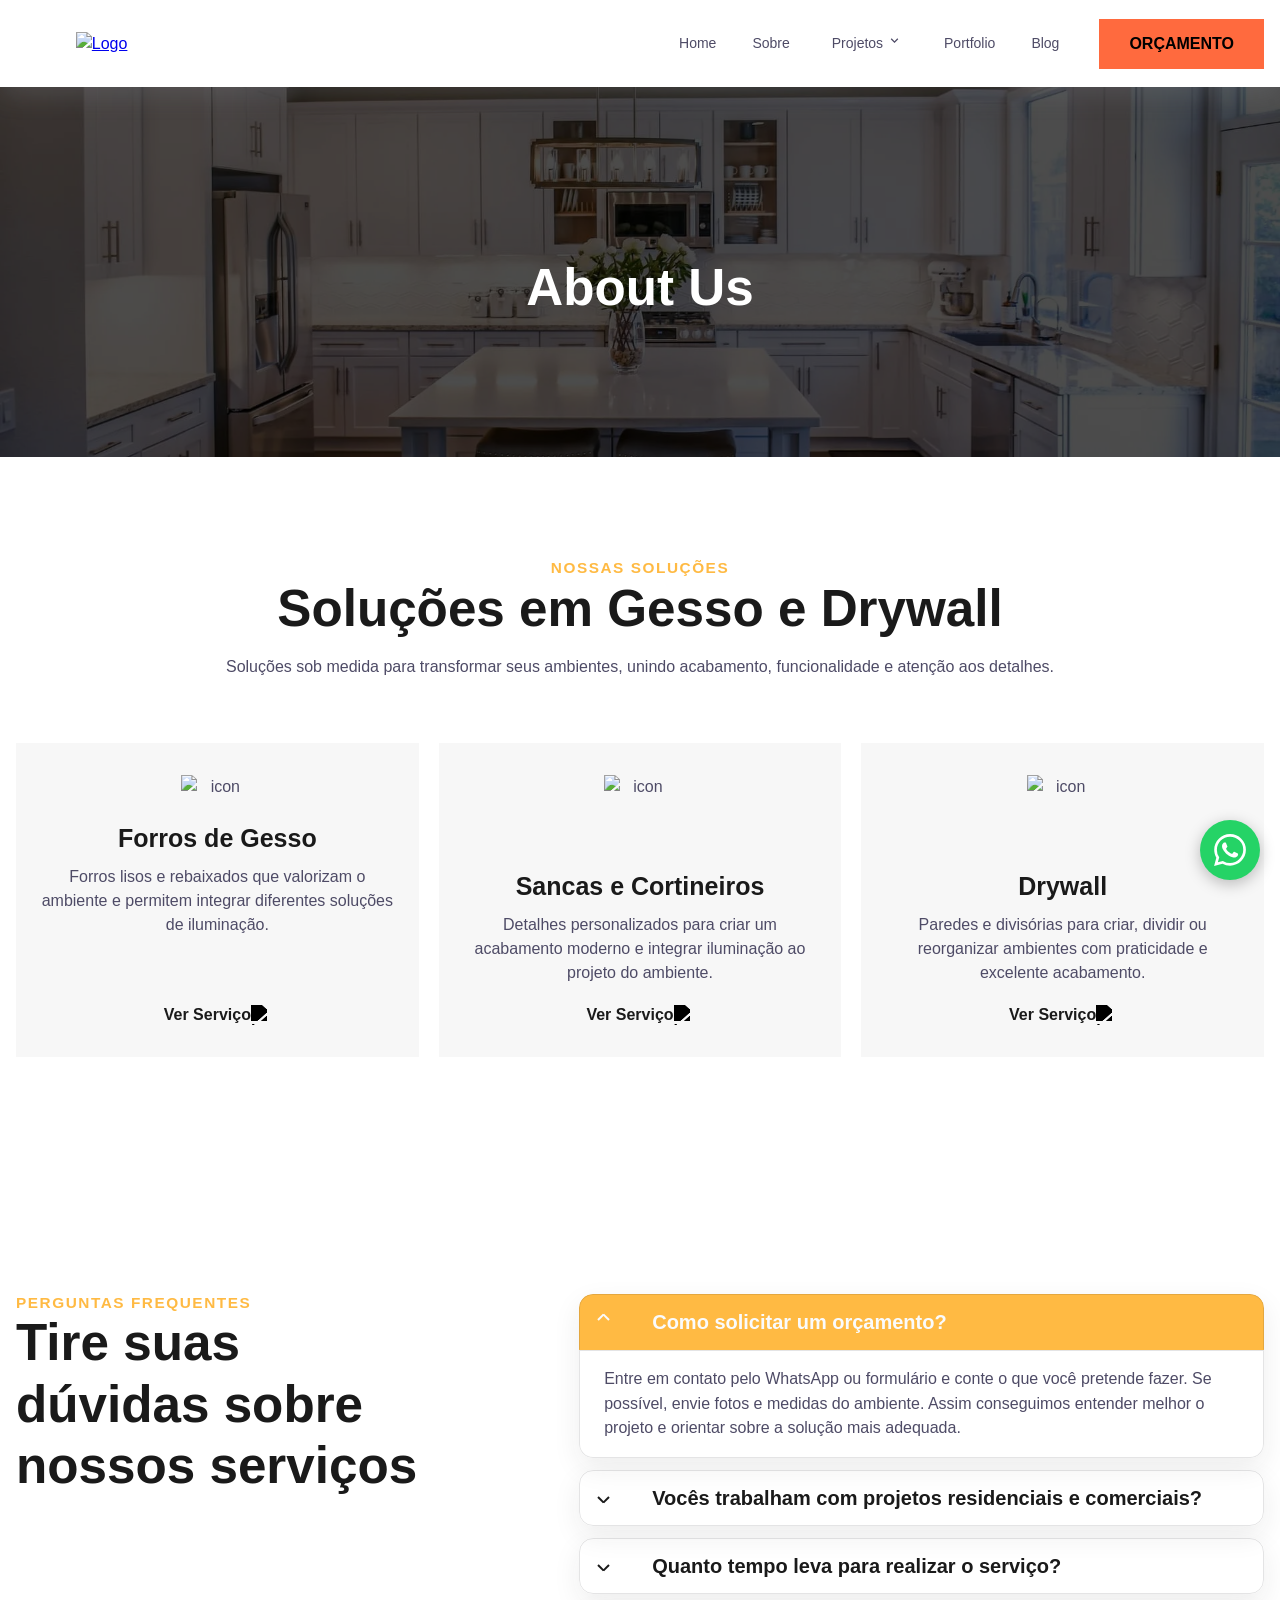
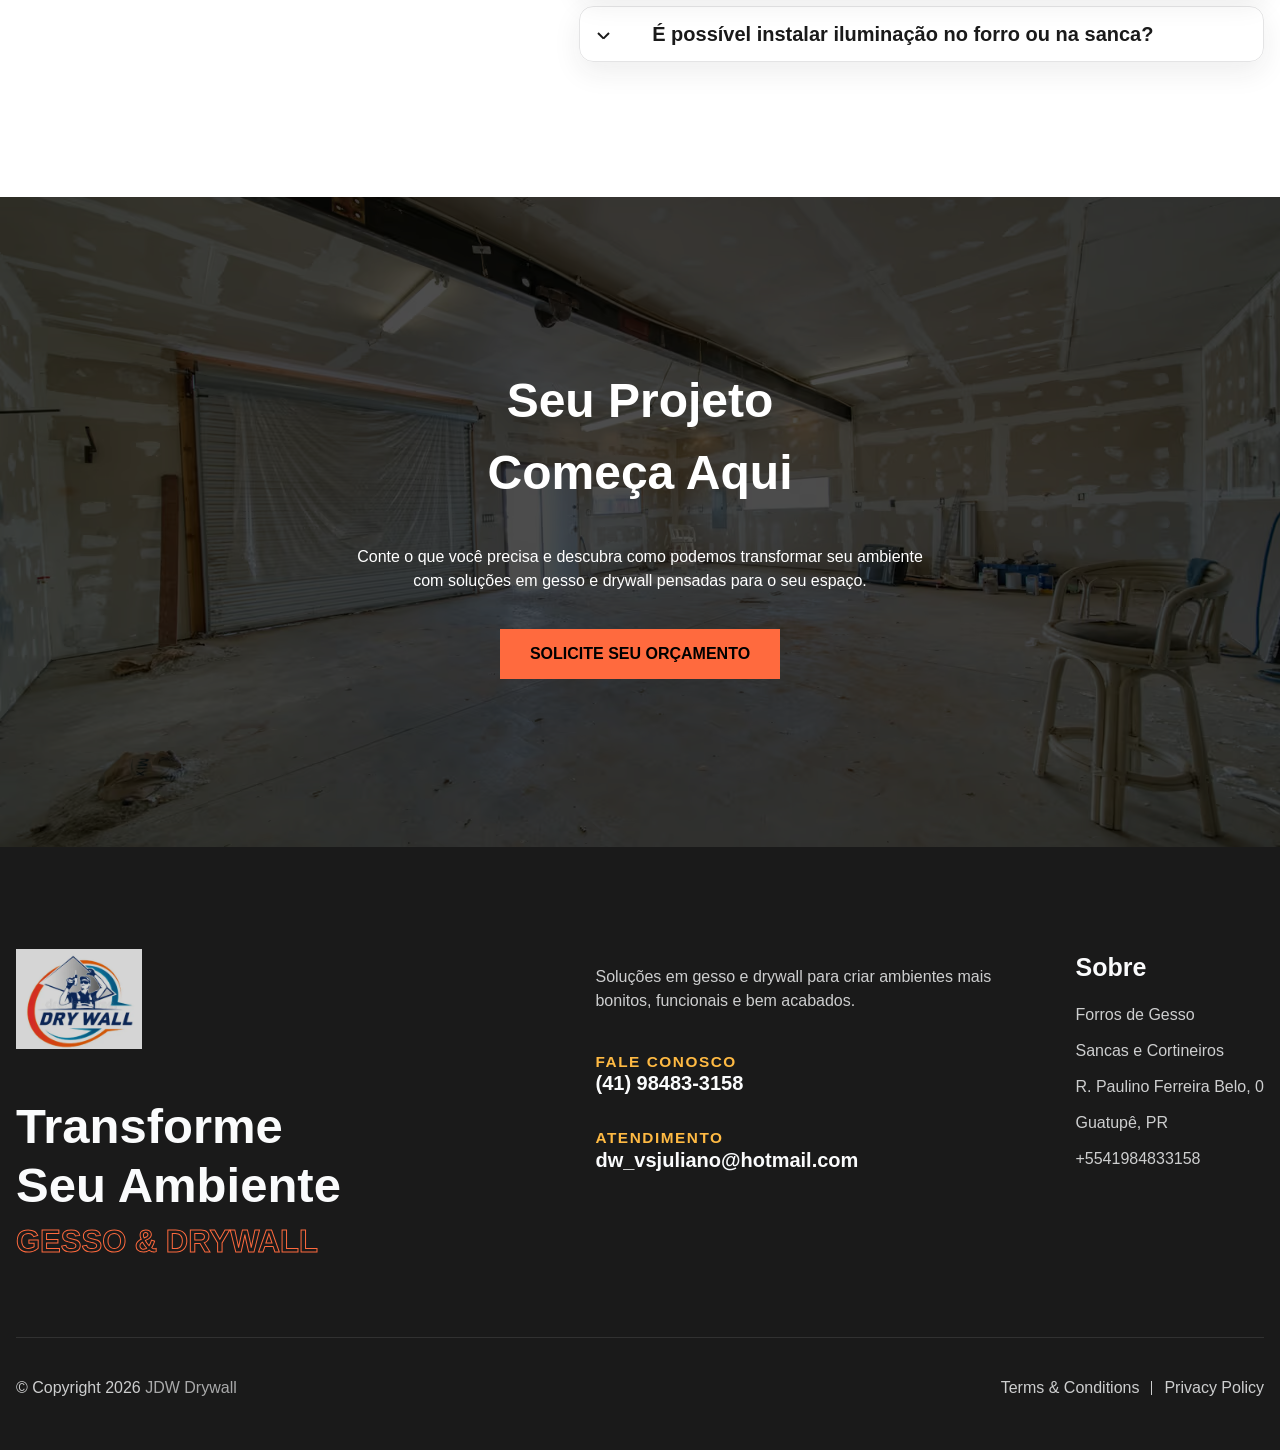
==== about/index.html @ e5a57d2d "Updates" ====
<!DOCTYPE html><html lang="en"> <head><!-- View Transitions support --><meta name="astro-view-transitions-enabled" content="true"><meta name="astro-view-transitions-fallback" content="animate"><script type="module" src="/_astro/ClientRouter.astro_astro_type_script_index_0_lang.j56hQv-j.js"></script><!-- SEO Meta Tags --><!-- LocalBusiness Schema (on ALL pages) - customize your JSON-LD structured data:
     https://developers.google.com/search/docs/advanced/structured-data/intro-structured-data  --><script type="application/ld+json">{"@context":"https://schema.org","@type":["LocalBusiness","WebSite"],"name":"JDW Gesso - Acabamentos em Gesso e Drywall","url":"/","logo":"https://fatocwb.github.io/assets/favicons/logo.png","image":"https://fatocwb.github.io/assets/favicons/logo.png","email":"dw_vsjuliano@hotmail.com","telephone":"+5541984833158","address":{"@type":"PostalAddress","streetAddress":"R. Paulino Ferreira Belo, 0, undefined","addressLocality":"Guatupê","addressRegion":"PR","postalCode":"83060-470"},"sameAs":["https://www.facebook.com/","https://www.instagram.com/"],"inLanguage":"en"}</script> <!-- Allow additional schemas from child layouts (e.g., BlogPosting for blog posts) --> <!-- Page Title --> <title>About | JDW Gesso - Acabamentos em Gesso e Drywall</title><!-- Standard Meta Tags --><meta charset="utf-8"><meta name="description" content="Meta description for the page"><meta name="web_author" content="Pico Web Design-picowebdesign.com"><meta name="viewport" content="width=device-width, initial-scale=1.0, maximum-scale=5.0, minimum-scale=1.0"><meta http-equiv="X-UA-Compatible" content="ie=edge"><link rel="canonical" href="https://fatocwb.github.io/about/"><!-- Open Graph / Facebook --><meta property="og:locale" content="en_US"><meta property="og:url" content="https://fatocwb.github.io/about/"><meta property="og:type" content="website"><meta property="og:title" content="About | JDW Gesso - Acabamentos em Gesso e Drywall"><meta property="og:site_name" content="JDW Gesso - Acabamentos em Gesso e Drywall"><meta property="og:description" content="Meta description for the page"><meta property="og:image" content="https://fatocwb.github.io/_astro/landing.D_wYLIJw_ZDAPzO.webp"><meta content="1200" property="og:image:width"><meta content="600" property="og:image:height"><meta content="image/jpeg" property="og:image:type"><!-- Twitter Card --><meta name="twitter:card" content="summary_large_image"><meta property="twitter:domain" content="/"><meta property="twitter:url" content="https://fatocwb.github.io/about/"><meta name="twitter:title" content="About | JDW Gesso - Acabamentos em Gesso e Drywall"><meta name="twitter:description" content="Meta description for the page"><meta name="twitter:image" content="https://fatocwb.github.io/_astro/landing.D_wYLIJw_ZDAPzO.webp"><!-- Favicons --><!-- Use [RealFaviconGenerator.net](https://realfavicongenerator.net/) --><link rel="apple-touch-icon" sizes="180x180" href="/assets/favicons/apple-touch-icon.png"><link rel="icon" type="image/png" sizes="32x32" href="/assets/favicons/favicon-32x32.png?v1"><link rel="icon" type="image/png" sizes="16x16" href="/assets/favicons/favicon-16x16.png"><link rel="manifest" href="/assets/favicons/site.webmanifest"><meta name="msapplication-TileColor" content="#da532c"><meta name="theme-color" content="#ffffff"><!-- Astro custom Font API --><style>@font-face{font-family:Roboto-7b402f4babfab606;src:url("/_astro/fonts/81458467d34e233f.woff2") format("woff2");font-display:swap;unicode-range:U+0000-00FF,U+0131,U+0152-0153,U+02BB-02BC,U+02C6,U+02DA,U+02DC,U+0304,U+0308,U+0329,U+2000-206F,U+20AC,U+2122,U+2191,U+2193,U+2212,U+2215,U+FEFF,U+FFFD;font-weight:400;font-style:normal;}@font-face{font-family:Roboto-7b402f4babfab606;src:url("/_astro/fonts/81458467d34e233f.woff2") format("woff2");font-display:swap;unicode-range:U+0000-00FF,U+0131,U+0152-0153,U+02BB-02BC,U+02C6,U+02DA,U+02DC,U+0304,U+0308,U+0329,U+2000-206F,U+20AC,U+2122,U+2191,U+2193,U+2212,U+2215,U+FEFF,U+FFFD;font-weight:700;font-style:normal;}@font-face{font-family:Roboto-7b402f4babfab606;src:url("/_astro/fonts/81458467d34e233f.woff2") format("woff2");font-display:swap;unicode-range:U+0000-00FF,U+0131,U+0152-0153,U+02BB-02BC,U+02C6,U+02DA,U+02DC,U+0304,U+0308,U+0329,U+2000-206F,U+20AC,U+2122,U+2191,U+2193,U+2212,U+2215,U+FEFF,U+FFFD;font-weight:900;font-style:normal;}@font-face{font-family:"Roboto-7b402f4babfab606 fallback: Arial";src:local("Arial");font-display:swap;font-weight:400;font-style:normal;size-adjust:99.7809%;ascent-override:92.9771%;descent-override:24.4677%;line-gap-override:0%;}@font-face{font-family:"Roboto-7b402f4babfab606 fallback: Arial";src:local("Arial");font-display:swap;font-weight:700;font-style:normal;size-adjust:99.7809%;ascent-override:92.9771%;descent-override:24.4677%;line-gap-override:0%;}@font-face{font-family:"Roboto-7b402f4babfab606 fallback: Arial";src:local("Arial");font-display:swap;font-weight:900;font-style:normal;size-adjust:99.7809%;ascent-override:92.9771%;descent-override:24.4677%;line-gap-override:0%;}:root{--font-primary:Roboto-7b402f4babfab606,"Roboto-7b402f4babfab606 fallback: Arial",Arial,sans-serif;}</style><!-- If present, preloads the image passed as a prop --><link rel="preload" href="/_astro/landing.D_wYLIJw_ZDAPzO.webp" as="image"><!-- Sitewide Scripts --><script type="module" src="/_astro/BaseLayout.astro_astro_type_script_index_0_lang.qBOVykPp.js"></script><style>@media only screen and (min-width:0em){#int-hero[data-astro-cid-lqwall75]{min-height:30vh;padding-top:3.125rem;display:flex;flex-direction:column;justify-content:center;align-items:center;position:relative;z-index:1}#int-hero[data-astro-cid-lqwall75]:before{content:"";width:100%;height:100%;background:#000;opacity:.7;display:block;position:absolute;top:0;left:0;z-index:-1}#int-hero[data-astro-cid-lqwall75] picture[data-astro-cid-lqwall75]{width:100%;height:100%;position:absolute;top:0;left:0;z-index:-2}#int-hero[data-astro-cid-lqwall75] picture[data-astro-cid-lqwall75] img[data-astro-cid-lqwall75]{width:100%;height:100%;-o-object-fit:cover;object-fit:cover;position:absolute;top:0;left:0}#int-hero[data-astro-cid-lqwall75] h1[data-astro-cid-lqwall75]{font-size:var(--headerFontSize);text-align:center;width:96%;max-width:31.25rem;margin:0 auto;margin-top:4.375rem;margin-bottom:1.875rem;color:#fff;position:relative}#int-hero[data-astro-cid-lqwall75] p[data-astro-cid-lqwall75]{text-align:center;width:96%;max-width:25rem;margin:auto;margin-bottom:1.875rem;color:#fff;display:block}}@media only screen and (min-width:64em){#int-hero[data-astro-cid-lqwall75]{height:auto;min-height:18.75rem;padding-top:11.25rem;background-attachment:fixed;padding-block-end:6.25rem}}
</style>
<link rel="stylesheet" href="/_astro/SideBySide.BmugEUHE.css">
<link rel="stylesheet" href="/_astro/BaseLayout.BB_Ag_am.css">
<style>@media only screen and (min-width:0em){#cta[data-astro-cid-srcshy6y]{padding:3.125rem 0;position:relative}#cta[data-astro-cid-srcshy6y]:before{content:"";width:100%;height:100%;background:#000;opacity:.7;display:block;position:absolute;top:0;left:0;z-index:-1}#cta[data-astro-cid-srcshy6y] .container[data-astro-cid-srcshy6y]{text-align:center}#cta[data-astro-cid-srcshy6y] .title[data-astro-cid-srcshy6y]{font-size:min(9vw,3rem);font-weight:900;line-height:58/48;text-align:center;margin-bottom:2.25rem;color:#fff;position:relative}#cta[data-astro-cid-srcshy6y] p[data-astro-cid-srcshy6y]{text-align:center;width:96%;max-width:37.375rem;margin:auto;margin-bottom:2.25rem;color:#fff;opacity:1}#cta[data-astro-cid-srcshy6y] .cs-picture[data-astro-cid-srcshy6y]{width:100%;height:100%;-o-object-fit:cover;object-fit:cover;position:absolute;top:0;left:0;z-index:-2}#cta[data-astro-cid-srcshy6y] .cs-picture[data-astro-cid-srcshy6y] img[data-astro-cid-srcshy6y]{width:100%;height:100%;-o-object-fit:cover;object-fit:cover}}@media only screen and (min-width:64em){#cta[data-astro-cid-srcshy6y]{padding:10.5rem 0}}@media only screen and (min-width:1300px){#cta[data-astro-cid-srcshy6y]{margin-top:6.25rem;position:relative}#cta[data-astro-cid-srcshy6y]:before{display:none}#cta[data-astro-cid-srcshy6y]:after{content:"";width:100%;height:69.25rem;background:url(/_astro/cta-squares.DR1YOgrI.svg);background-position:center;background-size:contain;background-repeat:no-repeat;opacity:1;display:block;position:absolute;bottom:0;left:50%;z-index:-3;transform:translate(-50%)}#cta[data-astro-cid-srcshy6y] .container[data-astro-cid-srcshy6y]{width:90.0625%;margin:auto}#cta[data-astro-cid-srcshy6y] .cs-picture[data-astro-cid-srcshy6y]{width:90.0625%;left:50%;transform:translate(-50%)}#cta[data-astro-cid-srcshy6y] .cs-picture[data-astro-cid-srcshy6y]:before{content:"";width:100%;height:100%;background:#000;opacity:.7;display:block;position:absolute;top:0;left:0;z-index:1}}@media only screen and (min-width:0em){body.dark-mode #cta[data-astro-cid-srcshy6y]:after{display:none}}
</style></head> <body> <!-- Screen reader skip main nav --> <a class="skip" aria-label="skip to main content" href="#main">Click To Skip To Main Content</a> <header id="cs-navigation" data-astro-cid-6iyzvnnz> <div class="cs-container" data-astro-cid-6iyzvnnz> <!--Nav Logo--> <a href="/" class="cs-logo" aria-label="Return to [Company Name] Home page" data-astro-cid-6iyzvnnz> <img src="/src/icons/logo.png" alt="Logo" width="110" data-astro-cid-6iyzvnnz> </a> <!--Navigation List--> <nav class="cs-nav" aria-label="main navigation" data-astro-cid-6iyzvnnz> <!--Mobile Nav Toggle--> <button class="cs-toggle" id="cs-toggle" aria-expanded="false" aria-controls="cs-ul-wrapper" aria-haspopup="menu" aria-label="mobile menu toggle" data-astro-cid-6iyzvnnz> <span class="cs-box" aria-hidden="true" data-astro-cid-6iyzvnnz> <span class="cs-line cs-line1" aria-hidden="true" data-astro-cid-6iyzvnnz></span> <span class="cs-line cs-line2" aria-hidden="true" data-astro-cid-6iyzvnnz></span> <span class="cs-line cs-line3" aria-hidden="true" data-astro-cid-6iyzvnnz></span> </span> </button> <!-- We need a wrapper div so we can set a fixed height on the cs-ul in case the nav list gets too long from too many dropdowns being opened and needs to have an overflow scroll. This wrapper acts as the background so it can go the full height of the screen and not cut off any overflowing nav items while the cs-ul stops short of the bottom of the screen, which keeps all nav items in view no matter how many there are--> <div class="cs-ul-wrapper" id="cs-ul-wrapper" data-astro-cid-6iyzvnnz> <ul id="cs-expanded" class="cs-ul" data-astro-cid-6iyzvnnz> <li class="cs-li" data-astro-cid-6iyzvnnz> <a href="/" class="cs-li-link" data-astro-cid-6iyzvnnz> Home </a>  </li><li class="cs-li" data-astro-cid-6iyzvnnz> <a href="/aboute/" class="cs-li-link" data-astro-cid-6iyzvnnz> Sobre </a>  </li><li class="cs-li cs-dropdown" data-astro-cid-6iyzvnnz> <button id="projetos-dropdown-toggle" aria-expanded="false" aria-haspopup="menu" class="cs-li-link cs-dropdown-toggle" data-astro-cid-6iyzvnnz> Projetos <svg width="1em" height="1em" class="cs-drop-icon" data-astro-cid-6iyzvnnz="true" data-icon="mdi--caret">   <symbol id="ai:local:mdi--caret" viewBox="0 0 24 24"><path fill="currentColor" d="M7.41 15.41 12 10.83l4.59 4.58L18 14l-6-6-6 6z"/></symbol><use href="#ai:local:mdi--caret"></use>  </svg> </button> <ul class="cs-drop-ul" aria-labelledby="projetos-dropdown-toggle" data-astro-cid-6iyzvnnz> <li class="cs-drop-li" data-astro-cid-6iyzvnnz> <a href="/projects/project-1e/" class="cs-li-link cs-drop-link" data-astro-cid-6iyzvnnz> Projeto 1 </a> </li><li class="cs-drop-li" data-astro-cid-6iyzvnnz> <a href="/projects/project-2e/" class="cs-li-link cs-drop-link" data-astro-cid-6iyzvnnz> Projeto 2 </a> </li> </ul> </li><li class="cs-li" data-astro-cid-6iyzvnnz> <a href="/reviewse/" class="cs-li-link" data-astro-cid-6iyzvnnz> Portfolio </a>  </li><li class="cs-li" data-astro-cid-6iyzvnnz> <a href="/bloge/" class="cs-li-link" data-astro-cid-6iyzvnnz> Blog </a>  </li> <li class="cs-li cs-hide-on-desktop" data-astro-cid-6iyzvnnz> <a href="/contact/" class="cs-li-link" data-astro-cid-6iyzvnnz>
Contato
</a> </li> </ul> </div> </nav> <a href="/contact/" class="cs-button-solid cs-nav-button" data-astro-cid-6iyzvnnz>Orçamento</a> <!--Dark Mode toggle: remove component if you don't want to enable a dark mode toggle--> </div> </header> <main id="main">  <section id="int-hero" data-astro-cid-lqwall75> <h1 id="home-h" data-astro-cid-lqwall75>About Us</h1> <!-- renderiza a imagem --> <picture data-astro-cid-lqwall75="true"> <source srcset="/_astro/landing.D_wYLIJw_ZDAPzO.webp 640w, /_astro/landing.D_wYLIJw_ZDAPzO.webp 750w, /_astro/landing.D_wYLIJw_ZDAPzO.webp 828w, /_astro/landing.D_wYLIJw_ZDAPzO.webp 1080w, /_astro/landing.D_wYLIJw_ZDAPzO.webp 1280w, /_astro/landing.D_wYLIJw_ZDAPzO.webp 1668w, /_astro/landing.D_wYLIJw_ZDAPzO.webp 1920w, /_astro/landing.D_wYLIJw_ZDAPzO.webp 2048w, /_astro/landing.D_wYLIJw_ZDAPzO.webp 2560w, /_astro/landing.D_wYLIJw_ZDAPzO.webp 3840w" type="image/avif"><source srcset="/_astro/landing.D_wYLIJw_ZDAPzO.webp 640w, /_astro/landing.D_wYLIJw_ZDAPzO.webp 750w, /_astro/landing.D_wYLIJw_ZDAPzO.webp 828w, /_astro/landing.D_wYLIJw_ZDAPzO.webp 1080w, /_astro/landing.D_wYLIJw_ZDAPzO.webp 1280w, /_astro/landing.D_wYLIJw_ZDAPzO.webp 1668w, /_astro/landing.D_wYLIJw_ZDAPzO.webp 1920w, /_astro/landing.D_wYLIJw_ZDAPzO.webp 2048w, /_astro/landing.D_wYLIJw_ZDAPzO.webp 2560w, /_astro/landing.D_wYLIJw_ZDAPzO.webp 3840w" type="image/webp">  <img src="/_astro/landing.D_wYLIJw_ZDAPzO.webp" srcset="/_astro/landing.D_wYLIJw_ZDAPzO.webp 640w, /_astro/landing.D_wYLIJw_ZDAPzO.webp 750w, /_astro/landing.D_wYLIJw_ZDAPzO.webp 828w, /_astro/landing.D_wYLIJw_ZDAPzO.webp 1080w, /_astro/landing.D_wYLIJw_ZDAPzO.webp 1280w, /_astro/landing.D_wYLIJw_ZDAPzO.webp 1668w, /_astro/landing.D_wYLIJw_ZDAPzO.webp 1920w, /_astro/landing.D_wYLIJw_ZDAPzO.webp 2048w, /_astro/landing.D_wYLIJw_ZDAPzO.webp 2560w, /_astro/landing.D_wYLIJw_ZDAPzO.webp 3840w" alt data-astro-cid-lqwall75="true" loading="eager" decoding="sync" fetchpriority="high" sizes="(min-width: 1920px) 1920px, 100vw" data-astro-image="constrained" data-astro-image-fit="cover" data-astro-image-pos="center" width="1920" height="1280"> </picture> </section> <!-- ============================================ --><!--                  Services                    --><!-- ============================================ --><section id="services-1176" data-astro-cid-rkm3plkd> <div class="cs-container" data-astro-cid-rkm3plkd> <div class="cs-content" data-astro-cid-rkm3plkd> <span class="cs-topper" data-astro-cid-rkm3plkd>Nossas soluções</span> <h2 class="cs-title" data-astro-cid-rkm3plkd>Soluções em Gesso e Drywall</h2> <p class="cs-text" data-astro-cid-rkm3plkd>
Soluções sob medida para transformar seus ambientes, unindo acabamento, funcionalidade e atenção aos detalhes.
</p> </div> <ul class="cs-card-group" data-astro-cid-rkm3plkd> <li class="cs-item" data-astro-cid-rkm3plkd> <picture class="cs-picture" data-astro-cid-rkm3plkd> <img class="cs-icon" loading="lazy" decoding="async" src="https://csimg.nyc3.cdn.digitaloceanspaces.com/Icons/alloy-wheel%201.svg" alt="icon" height="48" data-astro-cid-rkm3plkd> </picture> <h3 class="cs-h3" data-astro-cid-rkm3plkd>Forros de Gesso</h3> <p class="cs-item-text" data-astro-cid-rkm3plkd>
Forros lisos e rebaixados que valorizam o ambiente e permitem integrar diferentes soluções de iluminação.
</p> <a href="" class="cs-link" data-astro-cid-rkm3plkd>
Ver Serviço
<img class="cs-arrow" loading="lazy" decoding="async" src="https://csimg.nyc3.cdn.digitaloceanspaces.com/Icons/red-arrow-right.svg" alt="icon" width="20" height="20" aria-hidden="true" data-astro-cid-rkm3plkd> </a> </li> <li class="cs-item" data-astro-cid-rkm3plkd> <picture class="cs-picture" data-astro-cid-rkm3plkd> <img class="cs-icon" loading="lazy" decoding="async" src="https://csimg.nyc3.cdn.digitaloceanspaces.com/Icons/electric%201.svg" alt="icon" width="48" height="48" data-astro-cid-rkm3plkd> </picture> <h3 class="cs-h3" data-astro-cid-rkm3plkd>Sancas e Cortineiros</h3> <p class="cs-item-text" data-astro-cid-rkm3plkd>
Detalhes personalizados para criar um acabamento moderno e integrar iluminação ao projeto do ambiente.
</p> <a href="" class="cs-link" data-astro-cid-rkm3plkd>
Ver Serviço
<img class="cs-arrow" loading="lazy" decoding="async" src="https://csimg.nyc3.cdn.digitaloceanspaces.com/Icons/red-arrow-right.svg" alt="icon" width="20" height="20" aria-hidden="true" data-astro-cid-rkm3plkd> </a> </li> <li class="cs-item" data-astro-cid-rkm3plkd> <picture class="cs-picture" data-astro-cid-rkm3plkd> <img class="cs-icon" loading="lazy" decoding="async" src="https://csimg.nyc3.cdn.digitaloceanspaces.com/Icons/mech-engine.svg" alt="icon" width="48" height="48" data-astro-cid-rkm3plkd> </picture> <h3 class="cs-h3" data-astro-cid-rkm3plkd>Drywall</h3> <p class="cs-item-text" data-astro-cid-rkm3plkd>
Paredes e divisórias para criar, dividir ou reorganizar ambientes com praticidade e excelente acabamento.
</p> <a href="" class="cs-link" data-astro-cid-rkm3plkd>
Ver Serviço
<img class="cs-arrow" loading="lazy" decoding="async" src="https://csimg.nyc3.cdn.digitaloceanspaces.com/Icons/red-arrow-right.svg" alt="icon" width="20" height="20" aria-hidden="true" data-astro-cid-rkm3plkd> </a> </li> </ul> </div> </section> <section id="faq-1741" data-astro-cid-u6zmyoqc> <div class="cs-container" data-astro-cid-u6zmyoqc> <div class="cs-content" data-astro-cid-u6zmyoqc> <span class="cs-topper" data-astro-cid-u6zmyoqc>Perguntas frequentes</span> <h2 class="cs-title" data-astro-cid-u6zmyoqc>Tire suas dúvidas sobre nossos serviços</h2> </div> <div class="cs-flex-group" data-astro-cid-u6zmyoqc> <ul class="cs-faq-group" data-astro-cid-u6zmyoqc> <!-- Active class added as default --> <li class="cs-faq-item active" data-astro-cid-u6zmyoqc> <button class="cs-button" data-astro-cid-u6zmyoqc> <span class="cs-button-text" data-astro-cid-u6zmyoqc> Como solicitar um orçamento? </span> </button> <p class="cs-item-text" data-astro-cid-u6zmyoqc>
Entre em contato pelo WhatsApp ou formulário e conte o que você pretende fazer. Se possível, envie fotos e medidas do ambiente. Assim conseguimos entender melhor o projeto e orientar sobre a solução mais adequada.
</p> </li> <li class="cs-faq-item" data-astro-cid-u6zmyoqc> <button class="cs-button" data-astro-cid-u6zmyoqc> <span class="cs-button-text" data-astro-cid-u6zmyoqc> Vocês trabalham com projetos residenciais e comerciais? </span> </button> <p class="cs-item-text" data-astro-cid-u6zmyoqc>Sim. Executamos serviços para casas, apartamentos, escritórios, lojas, salas comerciais e outros ambientes, de acordo com as características e necessidades de cada projeto.</p> </li> <li class="cs-faq-item" data-astro-cid-u6zmyoqc> <button class="cs-button" data-astro-cid-u6zmyoqc> <span class="cs-button-text" data-astro-cid-u6zmyoqc> Quanto tempo leva para realizar o serviço? </span> </button> <p class="cs-item-text" data-astro-cid-u6zmyoqc>
O prazo depende do tipo de serviço, tamanho do ambiente e nível de detalhamento. Após avaliar o projeto, informamos uma estimativa de prazo para a execução.
</p> </li> <li class="cs-faq-item" data-astro-cid-u6zmyoqc> <button class="cs-button" data-astro-cid-u6zmyoqc> <span class="cs-button-text" data-astro-cid-u6zmyoqc> É possível instalar iluminação no forro ou na sanca? </span> </button> <p class="cs-item-text" data-astro-cid-u6zmyoqc>
Sim. Forros, sancas e rebaixamentos podem ser planejados para receber spots, fitas de LED, luminárias e outros recursos de iluminação, conforme o projeto.
</p> </li> </ul> </div> </div> </section>  <script type="module">document.addEventListener("astro:page-load",()=>{const t=Array.from(document.querySelectorAll("#faq-1741 .cs-faq-item"));for(const e of t){const o=()=>{e.classList.toggle("active")};e.addEventListener("click",o)}});</script> <section id="cta" data-astro-cid-srcshy6y> <div class="container" data-astro-cid-srcshy6y> <h2 class="title" data-astro-cid-srcshy6y>
Seu Projeto
<br data-astro-cid-srcshy6y>
Começa Aqui
</h2> <p data-astro-cid-srcshy6y>Conte o que você precisa e descubra como podemos transformar seu ambiente com soluções em gesso e drywall pensadas para o seu espaço.</p> <a href="/contact/" class="cs-button-solid" data-astro-cid-srcshy6y>Solicite seu orçamento</a> </div> <picture class="cs-picture" data-astro-cid-srcshy6y="true"> <source srcset="/_astro/port5.CNyJwttK_Z2t9dgh.avif 640w, /_astro/port5.CNyJwttK_Z2m4qKa.avif 750w, /_astro/port5.CNyJwttK_X3pPp.avif 828w, /_astro/port5.CNyJwttK_Z2i8SFd.avif 1080w, /_astro/port5.CNyJwttK_2lXCiL.avif 1280w, /_astro/port5.CNyJwttK_ZT4aO7.avif 1668w" type="image/avif"><source srcset="/_astro/port5.CNyJwttK_2jqNpj.webp 640w, /_astro/port5.CNyJwttK_2qvzUq.webp 750w, /_astro/port5.CNyJwttK_FriH4.webp 828w, /_astro/port5.CNyJwttK_Z14Beh1.webp 1080w, /_astro/port5.CNyJwttK_Z1uFQ6X.webp 1280w, /_astro/port5.CNyJwttK_1n8kJr.webp 1668w" type="image/webp">  <img src="/_astro/port5.CNyJwttK_Zhz6Es.jpg" srcset="/_astro/port5.CNyJwttK_1bWRhn.jpg 640w, /_astro/port5.CNyJwttK_1j2DMu.jpg 750w, /_astro/port5.CNyJwttK_Zr1CpR.jpg 828w, /_astro/port5.CNyJwttK_ZgUfzr.jpg 1080w, /_astro/port5.CNyJwttK_ZGYRpo.jpg 1280w, /_astro/port5.CNyJwttK_GsWhy.jpg 1668w" alt data-astro-cid-srcshy6y="true" loading="lazy" decoding="async" sizes="100vw" data-astro-image="full-width" data-astro-image-fit="cover" data-astro-image-pos="center" width="1920" height="1281"> </picture> </section>  </main> <!-- ============================================ --><!--                   Footer                     --><!-- ============================================ --><footer id="cs-footer-1781" data-astro-cid-ak3upacl> <div class="cs-container" data-astro-cid-ak3upacl> <!-- Logo Group --> <div class="cs-logo-group" data-astro-cid-ak3upacl> <img class="cs-logomark" src="/assets/favicons/logo-black.png" alt="logo" loading="lazy" decoding="async" height="100" width="122" data-astro-cid-ak3upacl> <h2 class="cs-title" data-astro-cid-ak3upacl>Transforme <br data-astro-cid-ak3upacl>Seu Ambiente</h2> <span class="cs-outline" data-astro-cid-ak3upacl>Gesso & Drywall</span> </div> <div class="cs-ul-wrapper" data-astro-cid-ak3upacl> <!-- Contact Info --> <p class="cs-text" data-astro-cid-ak3upacl>Soluções em gesso e drywall para criar ambientes mais bonitos, funcionais e bem acabados.</p> <ul class="cs-ul cs-ul-contact" data-astro-cid-ak3upacl> <li class="cs-li" data-astro-cid-ak3upacl> <span class="cs-topper" data-astro-cid-ak3upacl>Fale conosco</span> <a class="cs-contact" href="https://wa.me/5541984833158" target="_blank" rel="noopener noreferrer" data-astro-cid-ak3upacl>(41) 98483-3158</a> </li> <li class="cs-li" data-astro-cid-ak3upacl> <span class="cs-topper" data-astro-cid-ak3upacl>Atendimento</span> <a class="cs-contact" href="mailto:{BUSINESS.email}" data-astro-cid-ak3upacl>dw_vsjuliano@hotmail.com</a> </li> </ul> </div> <!-- Links --> <div class="cs-ul-wrapper" data-astro-cid-ak3upacl> <span class="cs-header" data-astro-cid-ak3upacl>Sobre</span> <ul class="cs-ul" data-astro-cid-ak3upacl> <li class="cs-li" data-astro-cid-ak3upacl> <a class="cs-link" href="" data-astro-cid-ak3upacl>Forros de Gesso</a> </li> <li class="cs-li" data-astro-cid-ak3upacl> <a class="cs-link" href="" data-astro-cid-ak3upacl>Sancas e Cortineiros</a> </li> <li class="cs-li" data-astro-cid-ak3upacl> <a class="cs-link" href="" data-astro-cid-ak3upacl>R. Paulino Ferreira Belo, 0</a> </li> <li class="cs-li" data-astro-cid-ak3upacl> <a class="cs-link" href="" data-astro-cid-ak3upacl>Guatupê, PR</a> </li> <li class="cs-li" data-astro-cid-ak3upacl> <a class="cs-link" href="" data-astro-cid-ak3upacl>+5541984833158</a> </li> </ul> </div> </div> <div class="cs-bottom" data-astro-cid-ak3upacl> <span class="cs-credit" data-astro-cid-ak3upacl>
© Copyright 2026 <a href="" class="cs-credit-link" target="_blank" data-astro-cid-ak3upacl>JDW Drywall</a> </span> <div class="cs-bottom-links" data-astro-cid-ak3upacl> <a href="" class="cs-bottom-link" data-astro-cid-ak3upacl>Terms & Conditions</a> <a href="" class="cs-bottom-link" data-astro-cid-ak3upacl>Privacy Policy</a> </div> </div> </footer> <!-- ============================================ --><!--                   whatsapp                    --><!-- ============================================ --><section id="whatsapp-float" data-astro-cid-y5tbzgby> <a href="https://wa.me/5541984833158?text=Ol%C3%A1!%20Gostaria%20de%20saber%20mais%20sobre%20os%20servi%C3%A7os." class="whatsapp-float" target="_blank" rel="noopener noreferrer" aria-label="Fale conosco pelo WhatsApp" data-astro-cid-y5tbzgby> <svg viewBox="0 0 24 24" aria-hidden="true" data-astro-cid-y5tbzgby> <path d="M17.472 14.382c-.297-.149-1.758-.867-2.03-.967-.273-.099-.471-.148-.67.15-.197.297-.767.966-.94 1.164-.173.199-.347.223-.644.075-.297-.15-1.255-.463-2.39-1.475-.883-.788-1.48-1.761-1.653-2.059-.173-.297-.018-.458.13-.606.134-.133.298-.347.446-.52.149-.174.198-.298.298-.497.099-.198.05-.371-.025-.52-.075-.149-.669-1.612-.916-2.207-.242-.579-.487-.5-.67-.51-.173-.008-.371-.01-.57-.01-.198 0-.52.074-.792.372-.272.297-1.04 1.016-1.04 2.479 0 1.462 1.065 2.875 1.213 3.074.149.198 2.095 3.2 5.077 4.487.709.306 1.262.489 1.694.626.712.227 1.36.195 1.871.118.571-.085 1.758-.719 2.006-1.413.248-.694.248-1.289.173-1.413-.074-.124-.272-.198-.57-.347m-5.421 7.403h-.004a9.87 9.87 0 01-5.031-1.378l-.361-.214-3.741.982 1-3.648-.235-.374a9.86 9.86 0 01-1.51-5.26c.001-5.45 4.436-9.884 9.888-9.884 2.64 0 5.122 1.03 6.988 2.898a9.825 9.825 0 012.893 6.994c-.002 5.45-4.437 9.884-9.887 9.884m8.413-18.297A11.815 11.815 0 0012.05 0C5.495 0 .16 5.335.157 11.892c0 2.096.547 4.142 1.588 5.946L.057 24l6.304-1.654a11.882 11.882 0 005.683 1.448h.005c6.554 0 11.89-5.335 11.893-11.893a11.821 11.821 0 00-3.478-8.413" data-astro-cid-y5tbzgby></path> </svg> </a> </section> <!-- Netlify Identity --> <script src="https://identity.netlify.com/v1/netlify-identity-widget.js"></script> </body> </html> <script>
	// helper functions to toggle dark mode
	function enableDarkMode() {
		document.body.classList.add("dark-mode");
		localStorage.setItem("theme", "dark");
	}

	function disableDarkMode() {
		document.body.classList.remove("dark-mode");
		localStorage.setItem("theme", "light");
	}

	function setTheme() {
		// default to the light theme
		let theme = "light";

		// check localStorage for a saved 'theme' variable. if it's there, the user has visited before, so apply the necessary theme choices
		if (localStorage.getItem("theme")) {
			theme = localStorage.getItem("theme");
		}
		// if it's not there, check to see if the user has applied dark mode preferences themselves in the browser
		else if (
			window.matchMedia &&
			window.matchMedia("(prefers-color-scheme: dark)").matches
		) {
			theme = "dark";
		}

		// if there is no preference set, the default of light will be used. apply accordingly
		theme === "dark" ? enableDarkMode() : disableDarkMode();
	}

	setTheme();

	document.addEventListener("astro:after-swap", setTheme); // For View Transitions purposes - astro:after-swap ensures that the theme is kept after navigating to a new page.
</script>
---- _astro/SideBySide.BmugEUHE.css ----
@media only screen and (min-width:0rem){#faq-1741[data-astro-cid-u6zmyoqc]{padding:var(--sectionPadding);position:relative}#faq-1741[data-astro-cid-u6zmyoqc] .cs-container[data-astro-cid-u6zmyoqc]{width:100%;max-width:36.5rem;margin:var(--space-xl) auto;display:flex;flex-direction:column;align-items:center;gap:var(--sectionGap)}#faq-1741[data-astro-cid-u6zmyoqc] .cs-content[data-astro-cid-u6zmyoqc]{text-align:center;width:100%;display:flex;flex-direction:column;align-items:center}#faq-1741[data-astro-cid-u6zmyoqc] .cs-title[data-astro-cid-u6zmyoqc]{max-width:15ch;margin:0 0 var(--space-xl)}#faq-1741[data-astro-cid-u6zmyoqc] .cs-faq-group[data-astro-cid-u6zmyoqc]{width:100%;margin:0;padding:0;display:flex;flex-direction:column;justify-content:center;align-items:center;gap:var(--space-sm)}#faq-1741[data-astro-cid-u6zmyoqc] .cs-faq-item[data-astro-cid-u6zmyoqc]{list-style:none;width:100%;overflow:hidden;transition:border-bottom var(--transitionBase);border-radius:var(--cardRadius);box-shadow:var(--cardShadow)}#faq-1741[data-astro-cid-u6zmyoqc] .cs-faq-item[data-astro-cid-u6zmyoqc].active .cs-button[data-astro-cid-u6zmyoqc]{background-color:var(--secondary);color:var(--bodyTextColorWhite);border-radius:var(--cardRadius) var(--cardRadius) 0 0;border-bottom-color:transparent}#faq-1741[data-astro-cid-u6zmyoqc] .cs-faq-item[data-astro-cid-u6zmyoqc].active .cs-button[data-astro-cid-u6zmyoqc]:before{background-color:var(--bodyTextColorWhite);transform:rotate(315deg)}#faq-1741[data-astro-cid-u6zmyoqc] .cs-faq-item[data-astro-cid-u6zmyoqc].active .cs-button[data-astro-cid-u6zmyoqc]:after{background-color:var(--bodyTextColorWhite);transform:rotate(-315deg)}#faq-1741[data-astro-cid-u6zmyoqc] .cs-faq-item[data-astro-cid-u6zmyoqc].active .cs-item-text[data-astro-cid-u6zmyoqc]{height:auto;padding:var(--space-md) var(--space-lg);opacity:1;border:var(--cardBorder)}#faq-1741[data-astro-cid-u6zmyoqc] .cs-button[data-astro-cid-u6zmyoqc]{font-size:clamp(var(--bodyFontSize),2.5vw,1.25rem);font-weight:700;line-height:var(--lineHeightHeading);text-align:left;width:100%;padding:var(--space-md);padding-left:var(--space-3xl);background-color:transparent;color:var(--headerColor);border:var(--cardBorder);border-radius:var(--cardRadius);display:block;position:relative;transition:background-color var(--transitionBase),color var(--transitionBase),border-color var(--transitionBase)}#faq-1741[data-astro-cid-u6zmyoqc] .cs-button[data-astro-cid-u6zmyoqc]:hover{cursor:pointer}#faq-1741[data-astro-cid-u6zmyoqc] .cs-button[data-astro-cid-u6zmyoqc]:before{content:"";width:.5rem;height:.125rem;background-color:var(--headerColor);opacity:1;display:block;position:absolute;top:45%;left:1.125rem;transform:rotate(45deg);transition:transform var(--transitionSlow);transform-origin:left center}#faq-1741[data-astro-cid-u6zmyoqc] .cs-button[data-astro-cid-u6zmyoqc]:after{content:"";width:.5rem;height:.125rem;background-color:var(--headerColor);opacity:1;display:block;position:absolute;top:45%;left:1.3125rem;transform:rotate(-45deg);transition:transform var(--transitionSlow);transform-origin:right center}#faq-1741[data-astro-cid-u6zmyoqc] .cs-item-text[data-astro-cid-u6zmyoqc]{font-size:clamp(var(--smallFontSize),1.5vw,var(--bodyFontSize));line-height:var(--lineHeightBody);height:0;margin:0;overflow:hidden;background-color:var(--cardBackgroundAlt);color:var(--bodyTextColor);border-radius:0 0 var(--cardRadius) var(--cardRadius);opacity:0;transition:opacity var(--transitionBase),padding var(--transitionBase),border-color var(--transitionBase)}}@media only screen and (min-width:48rem){#faq-1741[data-astro-cid-u6zmyoqc] .cs-gallery[data-astro-cid-u6zmyoqc]{max-width:107.5rem}#faq-1741[data-astro-cid-u6zmyoqc] .cs-picture[data-astro-cid-u6zmyoqc]{grid-column:span 1}}@media only screen and (min-width:64rem){#faq-1741[data-astro-cid-u6zmyoqc] .cs-container[data-astro-cid-u6zmyoqc]{max-width:var(--containerWidth);flex-direction:row;justify-content:space-between;align-items:stretch}#faq-1741[data-astro-cid-u6zmyoqc] .cs-content[data-astro-cid-u6zmyoqc]{text-align:left;width:40%;align-items:flex-start;flex:none}}@media only screen and (min-width:0rem){body.dark-mode #faq-1741[data-astro-cid-u6zmyoqc] .cs-title[data-astro-cid-u6zmyoqc],body.dark-mode #faq-1741[data-astro-cid-u6zmyoqc] .cs-item-text[data-astro-cid-u6zmyoqc]{color:var(--bodyTextColorWhite)}body.dark-mode #faq-1741[data-astro-cid-u6zmyoqc] .cs-topper[data-astro-cid-u6zmyoqc]{color:var(--primaryLight)}body.dark-mode #faq-1741[data-astro-cid-u6zmyoqc] .cs-faq-item[data-astro-cid-u6zmyoqc].active .cs-button[data-astro-cid-u6zmyoqc]{background-color:var(--secondary);color:var(--bodyTextColorWhite)}body.dark-mode #faq-1741[data-astro-cid-u6zmyoqc] .cs-faq-item[data-astro-cid-u6zmyoqc].active .cs-button[data-astro-cid-u6zmyoqc]:before,body.dark-mode #faq-1741[data-astro-cid-u6zmyoqc] .cs-faq-item[data-astro-cid-u6zmyoqc].active .cs-button[data-astro-cid-u6zmyoqc]:after{background-color:var(--bodyTextColorWhite)}body.dark-mode #faq-1741[data-astro-cid-u6zmyoqc] .cs-faq-item[data-astro-cid-u6zmyoqc].active .cs-item-text[data-astro-cid-u6zmyoqc]{padding-top:var(--space-lg);border-color:var(--accent)}body.dark-mode #faq-1741[data-astro-cid-u6zmyoqc] .cs-button[data-astro-cid-u6zmyoqc]{color:var(--bodyTextColorWhite);border-color:var(--accent)}body.dark-mode #faq-1741[data-astro-cid-u6zmyoqc] .cs-button[data-astro-cid-u6zmyoqc]:before,body.dark-mode #faq-1741[data-astro-cid-u6zmyoqc] .cs-button[data-astro-cid-u6zmyoqc]:after{background-color:var(--bodyTextColorWhite)}}@media only screen and (min-width:0rem){#services-1176[data-astro-cid-rkm3plkd]{padding:var(--sectionPadding)}#services-1176[data-astro-cid-rkm3plkd] .cs-container[data-astro-cid-rkm3plkd]{max-width:34.375rem;width:100%;margin:auto;display:flex;flex-direction:column;align-items:center;gap:clamp(3rem,6vw,4rem)}#services-1176[data-astro-cid-rkm3plkd] .cs-content[data-astro-cid-rkm3plkd]{width:100%;display:flex;flex-direction:column;align-items:center;text-align:center}#services-1176[data-astro-cid-rkm3plkd] .cs-card-group[data-astro-cid-rkm3plkd]{width:100%;margin:0 auto;padding:0;display:grid;grid-template-columns:repeat(12,1fr);gap:clamp(1rem,2.3vw,1.25rem)}#services-1176[data-astro-cid-rkm3plkd] .cs-item[data-astro-cid-rkm3plkd]{list-style:none;width:100%;margin:0 auto;box-sizing:border-box;padding:1.5rem 1.5rem 2rem;background-color:#f7f7f7;display:flex;flex-direction:column;justify-content:flex-start;align-items:center;position:relative;z-index:1;transition:box-shadow .3s,border-color .3s;text-align:center;grid-column:span 12;grid-row:span 1}#services-1176[data-astro-cid-rkm3plkd] .cs-item[data-astro-cid-rkm3plkd]:hover .cs-h3[data-astro-cid-rkm3plkd],#services-1176[data-astro-cid-rkm3plkd] .cs-item[data-astro-cid-rkm3plkd]:hover .cs-link[data-astro-cid-rkm3plkd]{color:var(--primary)}#services-1176[data-astro-cid-rkm3plkd] .cs-item[data-astro-cid-rkm3plkd]:hover .cs-arrow[data-astro-cid-rkm3plkd]{filter:initial}#services-1176[data-astro-cid-rkm3plkd] .cs-picture[data-astro-cid-rkm3plkd]{width:6.25rem;height:auto;margin:.5rem 0 1.5rem;display:flex;justify-content:center;align-items:center;position:relative;flex:none}#services-1176[data-astro-cid-rkm3plkd] .cs-icon[data-astro-cid-rkm3plkd]{width:4.5rem;height:auto}#services-1176[data-astro-cid-rkm3plkd] .cs-h3[data-astro-cid-rkm3plkd]{font-size:clamp(1.25rem,2.5vw,1.5625rem);line-height:1.2em;font-weight:700;margin:0 0 .75rem;color:var(--headerColor);transition:color .3s;text-align:inherit}#services-1176[data-astro-cid-rkm3plkd] .cs-item-text[data-astro-cid-rkm3plkd]{font-size:clamp(.875rem,1.5vw,1rem);line-height:1.5em;max-width:28.125rem;margin:0;margin-bottom:1.25rem;padding:0;color:var(--bodyTextColor)}#services-1176[data-astro-cid-rkm3plkd] .cs-link[data-astro-cid-rkm3plkd]{font-size:1rem;line-height:1.2em;font-weight:700;margin-top:auto;color:var(--headerColor);text-decoration:none;display:flex;justify-content:flex-start;align-items:center;transition:color .3s;text-align:inherit}#services-1176[data-astro-cid-rkm3plkd] .cs-link[data-astro-cid-rkm3plkd]:hover .cs-arrow[data-astro-cid-rkm3plkd]{transform:translate(.25rem)}#services-1176[data-astro-cid-rkm3plkd] .cs-arrow[data-astro-cid-rkm3plkd]{width:1.25rem;height:auto;display:block;filter:grayscale(1) brightness(0);transition:filter .3s,transform .3s}}@media only screen and (min-width:48rem){#services-1176[data-astro-cid-rkm3plkd] .cs-container[data-astro-cid-rkm3plkd]{max-width:80rem}#services-1176[data-astro-cid-rkm3plkd] .cs-item[data-astro-cid-rkm3plkd]{grid-column:span 4}}@media only screen and (min-width:0rem){body.dark-mode #services-1176[data-astro-cid-rkm3plkd] .cs-item[data-astro-cid-rkm3plkd]{background-color:var(--medium);border-color:#fff3}body.dark-mode #services-1176[data-astro-cid-rkm3plkd] .cs-item[data-astro-cid-rkm3plkd]:hover .cs-h3[data-astro-cid-rkm3plkd],body.dark-mode #services-1176[data-astro-cid-rkm3plkd] .cs-topper[data-astro-cid-rkm3plkd]{color:var(--primary)}body.dark-mode #services-1176[data-astro-cid-rkm3plkd] .cs-title[data-astro-cid-rkm3plkd],body.dark-mode #services-1176[data-astro-cid-rkm3plkd] .cs-text[data-astro-cid-rkm3plkd],body.dark-mode #services-1176[data-astro-cid-rkm3plkd] .cs-h3[data-astro-cid-rkm3plkd],body.dark-mode #services-1176[data-astro-cid-rkm3plkd] .cs-item-text[data-astro-cid-rkm3plkd],body.dark-mode #services-1176[data-astro-cid-rkm3plkd] .cs-link[data-astro-cid-rkm3plkd]{color:var(--bodyTextColorWhite)}body.dark-mode #services-1176[data-astro-cid-rkm3plkd] .cs-text[data-astro-cid-rkm3plkd]{opacity:.8}body.dark-mode #services-1176[data-astro-cid-rkm3plkd] .cs-arrow[data-astro-cid-rkm3plkd]{filter:grayscale(1) brightness(1000%)}}
---- _astro/BaseLayout.BB_Ag_am.css ----
.astro-route-announcer{position:absolute;left:0;top:0;clip:rect(0 0 0 0);clip-path:inset(50%);overflow:hidden;white-space:nowrap;width:1px;height:1px}*,*:before,*:after{box-sizing:border-box}*{margin:0}@media(prefers-reduced-motion:no-preference){html{interpolate-size:allow-keywords}}body{line-height:1.5;-webkit-font-smoothing:antialiased}img,picture,video,canvas,svg{display:block;max-width:100%}input,button,textarea,select{font:inherit}p,h1,h2,h3,h4,h5,h6{overflow-wrap:break-word}p{text-wrap:pretty}h1,h2,h3,h4,h5,h6{text-wrap:balance}#root,#__next{isolation:isolate}@media only screen and (min-width:0em){:root{--primary: #ff6a3e;--primaryLight: #ffba43;--primaryDark: #d98f00;--secondary: #ffba43;--secondaryLight: #ffba43;--secondaryDark: #213927;--accent: #f4a60b;--accentLight: #ffd36a;--accentDark: #b87800;--background: #ffffff;--backgroundAlt: #f6f6f4;--backgroundDark: #2f4f35;--surfaceColor: #ffffff;--surfaceAltColor: #f3f3f1;--surfaceDarkColor: #3d6042;--headerColor: #1a1a1a;--bodyTextColor: #4e4b66;--mutedTextColor: #8a8a8d;--bodyTextColorWhite: #fafbfc;--font-primary: "Manrope", "Inter", Arial, sans-serif;--font-heading: "Plus Jakarta Sans", "Manrope", Arial, sans-serif;--topperFontSize: clamp(.875rem, 1.2vw, 1rem);--headerFontSize: clamp(2rem, 4vw, 4rem);--bodyFontSize: 1rem;--smallFontSize: .875rem;--lineHeightHeading: 1.1;--lineHeightBody: 1.55;--containerWidth: 78rem;--containerPadding: 1rem;--sectionPadding: clamp(4rem, 8vw, 7.5rem) 1rem;--sectionGap: clamp(2rem, 5vw, 4rem);--space-xs: .5rem;--space-sm: .75rem;--space-md: 1rem;--space-lg: 1.5rem;--space-xl: 2rem;--space-2xl: 3rem;--space-3xl: 4.5rem;--radius-xs: .25rem;--radius-sm: .5rem;--radius-md: .875rem;--radius-lg: 1.25rem;--radius-xl: 2rem;--radius-pill: 999px;--buttonRadius: var(--radius-pill);--cardRadius: var(--radius-md);--inputRadius: var(--radius-md);--avatarRadius: var(--radius-pill);--badgeRadius: var(--radius-pill);--borderColor: rgba(37, 37, 41, .12);--borderColorLight: rgba(255, 255, 255, .16);--border-subtle: 1px solid var(--borderColor);--border-strong: 1px solid rgba(37, 37, 41, .22);--shadow-xs: 0 2px 8px rgba(37, 37, 41, .05);--shadow-soft: 0 10px 28px rgba(37, 37, 41, .08);--shadow-medium: 0 18px 45px rgba(37, 37, 41, .12);--shadow-strong: 0 28px 70px rgba(37, 37, 41, .18);--cardShadow: var(--shadow-soft);--buttonShadow: none;--cardBackground: var(--surfaceAltColor);--cardBackgroundAlt: var(--surfaceColor);--cardBackgroundDark: var(--surfaceDarkColor);--cardTextDark: var(--bodyTextColorWhite);--cardMutedTextDark: rgba(248, 248, 244, .72);--cardPadding: clamp(1.5rem, 3vw, 2.5rem);--cardBorder: var(--border-subtle);--buttonHeight: 3.25rem;--buttonPadding: 0 1.75rem;--buttonPrimaryBg: var(--secondary);--buttonPrimaryText: #ffffff;--buttonPrimaryHoverBg: var(--primary);--buttonPrimaryHoverText: #252529;--buttonSecondaryBg: transparent;--buttonSecondaryText: var(--headerColor);--buttonSecondaryBorder: 2px solid var(--headerColor);--buttonSecondaryHoverBg: var(--headerColor);--buttonSecondaryHoverText: #ffffff;--buttonIconBg: #ffffff;--buttonIconColor: var(--secondary);--buttonIconSize: 2.5rem;--badgeBg: var(--primary);--badgeText: #252529;--badgeBorder: none;--badgePadding: .4rem .875rem;--iconColor: var(--secondary);--iconColorMuted: var(--mutedTextColor);--iconSize: 1.25rem;--iconBoxSize: 3.25rem;--iconBoxRadius: var(--radius-pill);--iconBoxBg: var(--primary);--imageRadius: var(--radius-sm);--imageShadow: none;--imageOverlay: rgba(47, 79, 53, .35);--inputBackground: #f4f4f3;--inputBorder: 1px solid rgba(37, 37, 41, .1);--inputText: var(--bodyTextColor);--inputPlaceholder: #a1a1a3;--inputPadding: 1rem 1.25rem;--hoverOpacity: .9;--hoverTranslate: -.125rem;--transitionFast: .15s ease;--transitionBase: .3s ease;--transitionSlow: .5s ease;--mobileSectionPadding: 3.75rem 1rem;--desktopSectionPadding: clamp(5rem, 8vw, 7.5rem) 1rem;--dividerColor: var(--borderColor);--highlightBg: rgba(255, 179, 26, .16);--highlightText: var(--primary)}}body,html{font-family:var(--font-primary);font-size:100%;color:var(--bodyTextColor)}body{transition:background-color .3s}h1,h2,h3,h4,h5,h6{color:var(--headerColor)}p,li,a{font-size:1rem;line-height:1.5em}p,li{color:var(--bodyTextColor)}a:hover,button:hover{cursor:pointer}.cs-topper{font-size:var(--topperFontSize);font-weight:700;line-height:1.2em;text-transform:uppercase;letter-spacing:.1em;color:var(--secondary);display:block}.cs-title{font-size:var(--headerFontSize);font-weight:900;line-height:1.2em;margin:0 auto 1rem;color:var(--headerColor);position:relative}.cs-text{font-size:var(--bodyFontSize);line-height:1.5em;width:100%;margin:0 auto;color:var(--bodyTextColor)}@media only screen and (min-width:0em){.cs-button-solid{font-size:1rem;font-weight:700;line-height:3.125em;text-align:center;text-transform:uppercase;text-decoration:none;width:auto;height:3.125rem;padding:0 1.875rem;color:#000;background-color:var(--primary);display:inline-block;position:relative;z-index:1;transition:color .3s;transition-delay:.1s}.cs-button-solid:hover{color:#fff}.cs-button-solid:hover:before{width:100%}.cs-button-solid:before{content:"";width:0;height:100%;background-color:#000;opacity:1;display:block;position:absolute;top:0;left:0;z-index:-1;transition:width .3s}.container{width:92%;margin:auto;position:relative}.skip{position:absolute;top:0;left:0;transform:translateY(-100%);z-index:10001;opacity:0;overflow:hidden;transition:transform .3s,opacity .3s}.skip:focus{transform:translateY(0);opacity:1;padding:1rem 1.5rem;background-color:var(--primary);color:var(--headerColor);text-decoration:none;font-weight:700;outline:2px solid var(--primary);outline-offset:2px}}[data-icon]{flex-shrink:0}.cs-hide-on-mobile{display:none}.cs-hide-on-desktop{display:block}@media only screen and (min-width:64rem){.cs-hide-on-mobile{display:block}.cs-hide-on-desktop{display:none}}@media only screen and (min-width:2000px){body,html{font-size:.85vw}}@media only screen and (min-width:0em){:root{--dark: #011912;--medium: #01281d;--accent: #334756}body.dark-mode{background-color:var(--dark)}body.dark-mode p,body.dark-mode li,body.dark-mode h1,body.dark-mode h2,body.dark-mode h3,body.dark-mode h4,body.dark-mode h5,body.dark-mode h6,body.dark-mode #blog-content h1,body.dark-mode #blog-content h2,body.dark-mode #blog-content h3,body.dark-mode #blog-content h4,body.dark-mode #blog-content h5,body.dark-mode #blog-content h6{color:var(--bodyTextColorWhite)}body.dark-mode #blog-content p,body.dark-mode #blog-content li{color:var(--bodyTextColorWhite);opacity:.8}body.dark-mode #blog-content a{color:var(--primary)}}@media only screen and (max-width:63.9375rem){body.cs-open{overflow:hidden}#cs-navigation[data-astro-cid-6iyzvnnz]{width:100%;box-sizing:border-box;padding:.75rem 1rem;background-color:#fff;box-shadow:#959da533 0 8px 24px;position:fixed;z-index:10000}#cs-navigation[data-astro-cid-6iyzvnnz]:before{content:"";width:0%;height:100vh;background:#0009;opacity:0;display:block;position:absolute;top:100%;right:0;z-index:-11;transition:width .5s,opacity .3s;backdrop-filter:blur(10px)}#cs-navigation[data-astro-cid-6iyzvnnz].cs-active:before{width:100%;opacity:1}#cs-navigation[data-astro-cid-6iyzvnnz].cs-active .cs-ul-wrapper[data-astro-cid-6iyzvnnz]{opacity:1;visibility:visible;transform:scaleX(1);transition-delay:.2s}#cs-navigation[data-astro-cid-6iyzvnnz].cs-active .cs-li[data-astro-cid-6iyzvnnz]{opacity:1;transform:translate(0)}#cs-navigation[data-astro-cid-6iyzvnnz] .cs-container[data-astro-cid-6iyzvnnz]{width:100%;display:flex;justify-content:flex-end;align-items:center}#cs-navigation[data-astro-cid-6iyzvnnz] .cs-logo[data-astro-cid-6iyzvnnz]{width:40%;max-width:9.125rem;height:100%;margin:0 auto 0 0;box-sizing:border-box;padding:0;display:flex;justify-content:center;align-items:center;z-index:10}#cs-navigation[data-astro-cid-6iyzvnnz] .cs-logo[data-astro-cid-6iyzvnnz] svg[data-astro-cid-6iyzvnnz]{width:100%;height:100%;-o-object-fit:contain;object-fit:contain;-o-object-position:left;object-position:left}#cs-navigation[data-astro-cid-6iyzvnnz] .cs-toggle[data-astro-cid-6iyzvnnz]{width:clamp(2.75rem,6vw,3rem);height:clamp(2.75rem,6vw,3rem);margin:0 0 0 auto;background-color:transparent;border:none;border-radius:.25rem;display:flex;justify-content:center;align-items:center}#cs-navigation[data-astro-cid-6iyzvnnz] .cs-active[data-astro-cid-6iyzvnnz] .cs-line1[data-astro-cid-6iyzvnnz]{top:50%;transform:translate(-50%,-50%) rotate(225deg)}#cs-navigation[data-astro-cid-6iyzvnnz] .cs-active[data-astro-cid-6iyzvnnz] .cs-line2[data-astro-cid-6iyzvnnz]{top:50%;transform:translate(-50%,-50%) translateY(0) rotate(-225deg);transform-origin:center}#cs-navigation[data-astro-cid-6iyzvnnz] .cs-active[data-astro-cid-6iyzvnnz] .cs-line3[data-astro-cid-6iyzvnnz]{opacity:0;bottom:100%}#cs-navigation[data-astro-cid-6iyzvnnz] .cs-box[data-astro-cid-6iyzvnnz]{width:clamp(1.5rem,2vw,1.75rem);height:clamp(.875rem,1.5vw,1rem);position:relative}#cs-navigation[data-astro-cid-6iyzvnnz] .cs-line[data-astro-cid-6iyzvnnz]{width:100%;height:2px;background-color:#1a1a1a;border-radius:2px;position:absolute;left:50%;transform:translate(-50%)}#cs-navigation[data-astro-cid-6iyzvnnz] .cs-line1[data-astro-cid-6iyzvnnz]{top:0;transition:transform .5s,top .3s,left .3s;animation-duration:.7s;animation-timing-function:ease;animation-direction:normal;animation-fill-mode:forwards;transform-origin:center}#cs-navigation[data-astro-cid-6iyzvnnz] .cs-line2[data-astro-cid-6iyzvnnz]{top:50%;transform:translate(-50%) translateY(-50%);transition:top .3s,left .3s,transform .5s;animation-duration:.7s;animation-timing-function:ease;animation-direction:normal;animation-fill-mode:forwards}#cs-navigation[data-astro-cid-6iyzvnnz] .cs-line3[data-astro-cid-6iyzvnnz]{bottom:0;transition:bottom .3s,opacity .3s}#cs-navigation[data-astro-cid-6iyzvnnz] .cs-ul-wrapper[data-astro-cid-6iyzvnnz]{height:100vh;background-color:#fff;box-shadow:inset #0003 0 8px 24px;opacity:0;visibility:hidden;position:absolute;top:100%;right:0;left:auto;z-index:-1;overflow:hidden;transform:scaleX(0);transition:transform .4s,opacity .3s;transform-origin:top right}#cs-navigation[data-astro-cid-6iyzvnnz] .cs-ul[data-astro-cid-6iyzvnnz]{width:auto;min-width:40%;height:65vh;margin:0;padding:3rem clamp(1.75rem,3vw,2.5rem) 2rem 4.375rem;display:flex;flex-direction:column;justify-content:flex-start;align-items:flex-end;gap:1.25rem;overflow:scroll}#cs-navigation[data-astro-cid-6iyzvnnz] .cs-li[data-astro-cid-6iyzvnnz]{text-align:right;list-style:none;width:100%;margin-right:0;opacity:0;transform:translateX(-40/16rem);transition:transform .6s,opacity .9s}#cs-navigation[data-astro-cid-6iyzvnnz] .cs-li[data-astro-cid-6iyzvnnz]:nth-of-type(1){transition-delay:.05s}#cs-navigation[data-astro-cid-6iyzvnnz] .cs-li[data-astro-cid-6iyzvnnz]:nth-of-type(2){transition-delay:.1s}#cs-navigation[data-astro-cid-6iyzvnnz] .cs-li[data-astro-cid-6iyzvnnz]:nth-of-type(3){transition-delay:.15s}#cs-navigation[data-astro-cid-6iyzvnnz] .cs-li[data-astro-cid-6iyzvnnz]:nth-of-type(4){transition-delay:.2s}#cs-navigation[data-astro-cid-6iyzvnnz] .cs-li[data-astro-cid-6iyzvnnz]:nth-of-type(5){transition-delay:.25s}#cs-navigation[data-astro-cid-6iyzvnnz] .cs-li[data-astro-cid-6iyzvnnz]:nth-of-type(6){transition-delay:.3s}#cs-navigation[data-astro-cid-6iyzvnnz] .cs-li[data-astro-cid-6iyzvnnz]:nth-of-type(7){transition-delay:.35s}#cs-navigation[data-astro-cid-6iyzvnnz] .cs-li[data-astro-cid-6iyzvnnz]:nth-of-type(8){transition-delay:.4s}#cs-navigation[data-astro-cid-6iyzvnnz] .cs-li[data-astro-cid-6iyzvnnz]:nth-of-type(9){transition-delay:.45s}#cs-navigation[data-astro-cid-6iyzvnnz] .cs-li-link[data-astro-cid-6iyzvnnz]{font-size:clamp(1rem,2.5vw,1.5rem);color:inherit;line-height:1.2em;text-decoration:none;margin:0;display:inline-block;position:relative}#cs-navigation[data-astro-cid-6iyzvnnz] .cs-li-link[data-astro-cid-6iyzvnnz]:before{content:"";width:100%;height:1px;background:currentColor;opacity:1;display:none;position:absolute;bottom:-.125rem;left:0}#cs-navigation[data-astro-cid-6iyzvnnz] .cs-li-link[data-astro-cid-6iyzvnnz].cs-active:before{display:block}#cs-navigation[data-astro-cid-6iyzvnnz] .cs-button-solid[data-astro-cid-6iyzvnnz]{display:none}}@media only screen and (max-width:63.9375rem){body.dark-mode #cs-navigation[data-astro-cid-6iyzvnnz]{background-color:var(--dark)}body.dark-mode #cs-navigation[data-astro-cid-6iyzvnnz] .cs-logo[data-astro-cid-6iyzvnnz]{filter:grayscale(1) brightness(1000%)}body.dark-mode #cs-navigation[data-astro-cid-6iyzvnnz] .cs-line[data-astro-cid-6iyzvnnz]{background-color:#fff}body.dark-mode #cs-navigation[data-astro-cid-6iyzvnnz] .cs-ul-wrapper[data-astro-cid-6iyzvnnz]{background-color:var(--medium)}body.dark-mode #cs-navigation[data-astro-cid-6iyzvnnz] .cs-li-link[data-astro-cid-6iyzvnnz]{color:var(--bodyTextColorWhite)}}@media only screen and (max-width:63.9375rem){#cs-navigation[data-astro-cid-6iyzvnnz] .cs-dropdown[data-astro-cid-6iyzvnnz]{color:var(--bodyTextColorWhite);color:var(--headerColor);position:relative}#cs-navigation[data-astro-cid-6iyzvnnz] .cs-dropdown[data-astro-cid-6iyzvnnz].cs-active .cs-drop-ul[data-astro-cid-6iyzvnnz]{height:auto;margin:.75rem 0 0;padding:1.5rem;opacity:1;visibility:visible;transform:scale(1)}#cs-navigation[data-astro-cid-6iyzvnnz] .cs-dropdown[data-astro-cid-6iyzvnnz].cs-active .cs-drop-link[data-astro-cid-6iyzvnnz]{opacity:1}#cs-navigation[data-astro-cid-6iyzvnnz] .cs-dropdown[data-astro-cid-6iyzvnnz].cs-active .cs-drop-icon[data-astro-cid-6iyzvnnz]{transform:rotate(0)}#cs-navigation[data-astro-cid-6iyzvnnz] .cs-dropdown[data-astro-cid-6iyzvnnz] .cs-li-link[data-astro-cid-6iyzvnnz]{position:relative;transition:opacity .3s}#cs-navigation[data-astro-cid-6iyzvnnz] .cs-drop-icon[data-astro-cid-6iyzvnnz]{width:.9375rem;height:auto;display:inline-block;color:inherit;transform:rotate(180deg);transition:.3s}#cs-navigation[data-astro-cid-6iyzvnnz] .cs-drop-ul[data-astro-cid-6iyzvnnz]{width:100%;height:0;margin:0;box-sizing:border-box;padding:0 1.5rem;background-color:var(--primary);opacity:0;display:flex;visibility:hidden;flex-direction:column;justify-content:flex-start;align-items:flex-end;gap:.75rem;overflow:hidden;transform:scale(0);transition:padding .3s,margin .3s,height .3s,opacity .3s,transform .3s,visibility .3s;transform-origin:top right}#cs-navigation[data-astro-cid-6iyzvnnz] .cs-drop-li[data-astro-cid-6iyzvnnz]{text-align:inherit;list-style:none}#cs-navigation[data-astro-cid-6iyzvnnz] .cs-li-link[data-astro-cid-6iyzvnnz].cs-drop-link{font-size:clamp(.875rem,2vw,1.25rem);color:#fff}#cs-navigation[data-astro-cid-6iyzvnnz] .cs-dropdown-toggle[data-astro-cid-6iyzvnnz]{background-color:transparent;border:none;-webkit-appearance:none;-moz-appearance:none;appearance:none}}@media only screen and (min-width:64rem){#cs-navigation[data-astro-cid-6iyzvnnz] .cs-dropdown[data-astro-cid-6iyzvnnz]{position:relative}#cs-navigation[data-astro-cid-6iyzvnnz] .cs-dropdown[data-astro-cid-6iyzvnnz]:hover,#cs-navigation[data-astro-cid-6iyzvnnz] .cs-dropdown[data-astro-cid-6iyzvnnz].cs-active{cursor:pointer}#cs-navigation[data-astro-cid-6iyzvnnz] .cs-dropdown[data-astro-cid-6iyzvnnz]:hover .cs-drop-ul[data-astro-cid-6iyzvnnz],#cs-navigation[data-astro-cid-6iyzvnnz] .cs-dropdown[data-astro-cid-6iyzvnnz].cs-active .cs-drop-ul[data-astro-cid-6iyzvnnz]{opacity:1;visibility:visible;transform:scaleY(1)}#cs-navigation[data-astro-cid-6iyzvnnz] .cs-dropdown[data-astro-cid-6iyzvnnz]:hover .cs-drop-li[data-astro-cid-6iyzvnnz],#cs-navigation[data-astro-cid-6iyzvnnz] .cs-dropdown[data-astro-cid-6iyzvnnz].cs-active .cs-drop-li[data-astro-cid-6iyzvnnz]{opacity:1;transform:translateY(0)}#cs-navigation[data-astro-cid-6iyzvnnz] .cs-dropdown[data-astro-cid-6iyzvnnz]:has(.cs-drop-icon){display:flex;align-items:center}#cs-navigation[data-astro-cid-6iyzvnnz] .cs-dropdown[data-astro-cid-6iyzvnnz]:has(.cs-drop-icon):hover .cs-drop-icon[data-astro-cid-6iyzvnnz]{transform:rotate(0)}#cs-navigation[data-astro-cid-6iyzvnnz] .cs-drop-icon[data-astro-cid-6iyzvnnz]{width:.9375rem;height:auto;display:inline-block;color:inherit;transform:rotate(180deg);transition:.3s}#cs-navigation[data-astro-cid-6iyzvnnz] .cs-drop-ul[data-astro-cid-6iyzvnnz]{min-width:12.5rem;margin:0;padding:0;background-color:#fff;box-shadow:#959da533 0 10px 16px;opacity:0;border-bottom:5px solid var(--primary);visibility:hidden;position:absolute;top:100%;z-index:-100;overflow:hidden;transform:scaleY(0);transition:transform .3s,visibility .3s,opacity .3s;transform-origin:top}#cs-navigation[data-astro-cid-6iyzvnnz] .cs-drop-li[data-astro-cid-6iyzvnnz]{font-size:1rem;text-decoration:none;list-style:none;width:100%;height:auto;color:var(--bodyTextColor);opacity:0;display:block;transform:translateY(-10/16rem);transition:opacity .6s,transform .6s}#cs-navigation[data-astro-cid-6iyzvnnz] .cs-drop-li[data-astro-cid-6iyzvnnz]:nth-of-type(1){transition-delay:.05s}#cs-navigation[data-astro-cid-6iyzvnnz] .cs-drop-li[data-astro-cid-6iyzvnnz]:nth-of-type(2){transition-delay:.1s}#cs-navigation[data-astro-cid-6iyzvnnz] .cs-drop-li[data-astro-cid-6iyzvnnz]:nth-of-type(3){transition-delay:.15s}#cs-navigation[data-astro-cid-6iyzvnnz] .cs-drop-li[data-astro-cid-6iyzvnnz]:nth-of-type(4){transition-delay:.2s}#cs-navigation[data-astro-cid-6iyzvnnz] .cs-drop-li[data-astro-cid-6iyzvnnz]:nth-of-type(5){transition-delay:.25s}#cs-navigation[data-astro-cid-6iyzvnnz] .cs-drop-li[data-astro-cid-6iyzvnnz]:nth-of-type(6){transition-delay:.3s}#cs-navigation[data-astro-cid-6iyzvnnz] .cs-drop-li[data-astro-cid-6iyzvnnz]:nth-of-type(7){transition-delay:.35s}#cs-navigation[data-astro-cid-6iyzvnnz] .cs-drop-li[data-astro-cid-6iyzvnnz]:nth-of-type(8){transition-delay:.4s}#cs-navigation[data-astro-cid-6iyzvnnz] .cs-drop-li[data-astro-cid-6iyzvnnz]:nth-of-type(9){transition-delay:.45s}#cs-navigation[data-astro-cid-6iyzvnnz] .cs-drop-li[data-astro-cid-6iyzvnnz]:nth-of-type(10){transition-delay:.5s}#cs-navigation[data-astro-cid-6iyzvnnz] .cs-drop-li[data-astro-cid-6iyzvnnz]:nth-of-type(11){transition-delay:.55s}#cs-navigation[data-astro-cid-6iyzvnnz] .cs-drop-li[data-astro-cid-6iyzvnnz]:nth-of-type(12){transition-delay:.6s}#cs-navigation[data-astro-cid-6iyzvnnz] .cs-drop-li[data-astro-cid-6iyzvnnz]:nth-of-type(13){transition-delay:.65s}#cs-navigation[data-astro-cid-6iyzvnnz] .cs-li-link[data-astro-cid-6iyzvnnz].cs-drop-link{font-size:1rem;line-height:1.5em;text-decoration:none;white-space:nowrap;width:100%;box-sizing:border-box;padding:.75rem;color:var(--bodyTextColor);display:block;transition:color .3s,background-color .3s}#cs-navigation[data-astro-cid-6iyzvnnz] .cs-li-link[data-astro-cid-6iyzvnnz].cs-drop-link:hover{background-color:#f7f7f7}#cs-navigation[data-astro-cid-6iyzvnnz] .cs-li-link[data-astro-cid-6iyzvnnz].cs-drop-link:focus-within{outline:2px solid currentColor;outline-offset:-2px}#cs-navigation[data-astro-cid-6iyzvnnz] .cs-li-link[data-astro-cid-6iyzvnnz].cs-drop-link:before{display:none}#cs-navigation[data-astro-cid-6iyzvnnz] .cs-dropdown-toggle[data-astro-cid-6iyzvnnz]{background-color:transparent;border:none;-webkit-appearance:none;-moz-appearance:none;appearance:none}}@media only screen and (min-width:0rem){body.dark-mode #cs-navigation[data-astro-cid-6iyzvnnz] .cs-drop-ul[data-astro-cid-6iyzvnnz]{background-color:var(--dark)}body.dark-mode #cs-navigation[data-astro-cid-6iyzvnnz] .cs-li-link[data-astro-cid-6iyzvnnz].cs-drop-link:hover{background-color:var(--medium)}body.dark-mode #cs-navigation[data-astro-cid-6iyzvnnz] .cs-drop-icon[data-astro-cid-6iyzvnnz]{filter:grayscale(1) brightness(1000%)}}@media only screen and (min-width:64rem){#cs-navigation[data-astro-cid-6iyzvnnz]{width:100%;box-sizing:border-box;padding:0 1rem;background-color:#fff;box-shadow:#959da533 0 8px 24px;position:fixed;z-index:10000}#cs-navigation[data-astro-cid-6iyzvnnz] .cs-container[data-astro-cid-6iyzvnnz]{width:100%;max-width:80rem;margin:auto;display:flex;justify-content:flex-end;align-items:center;gap:1.5rem}#cs-navigation[data-astro-cid-6iyzvnnz] .cs-toggle[data-astro-cid-6iyzvnnz]{display:none}#cs-navigation[data-astro-cid-6iyzvnnz] .cs-logo[data-astro-cid-6iyzvnnz]{width:18.4%;max-width:21.875rem;height:4.0625rem;margin:0 auto 0 0;padding:0;display:flex;justify-content:center;align-items:center;z-index:100}#cs-navigation[data-astro-cid-6iyzvnnz] .cs-logo[data-astro-cid-6iyzvnnz] svg[data-astro-cid-6iyzvnnz]{width:100%;height:100%;-o-object-fit:contain;object-fit:contain}#cs-navigation[data-astro-cid-6iyzvnnz] .cs-ul[data-astro-cid-6iyzvnnz]{width:100%;margin:0;padding:0;display:flex;justify-content:flex-start;align-items:center;gap:.25rem}#cs-navigation[data-astro-cid-6iyzvnnz] .cs-li[data-astro-cid-6iyzvnnz]{list-style:none;padding:2rem 1rem;flex:none}#cs-navigation[data-astro-cid-6iyzvnnz] .cs-li-link[data-astro-cid-6iyzvnnz]{font-size:clamp(.875rem,1vw,1rem);line-height:1.5em;text-decoration:none;margin:0;color:var(--bodyTextColor);display:block;position:relative}#cs-navigation[data-astro-cid-6iyzvnnz] .cs-li-link[data-astro-cid-6iyzvnnz]:hover:before{width:100%}#cs-navigation[data-astro-cid-6iyzvnnz] .cs-li-link[data-astro-cid-6iyzvnnz].cs-active:before{width:100%}#cs-navigation[data-astro-cid-6iyzvnnz] .cs-li-link[data-astro-cid-6iyzvnnz]:before{content:"";width:0%;height:2px;background:var(--primary);opacity:1;display:block;position:absolute;bottom:0rem;left:0;transition:width .3s}}@media only screen and (min-width:64rem){body.dark-mode #cs-navigation[data-astro-cid-6iyzvnnz]{background-color:var(--dark)}body.dark-mode #cs-navigation[data-astro-cid-6iyzvnnz] .cs-logo[data-astro-cid-6iyzvnnz]{filter:grayscale(1) brightness(1000%)}body.dark-mode #cs-navigation[data-astro-cid-6iyzvnnz] .cs-li-link[data-astro-cid-6iyzvnnz]{color:var(--bodyTextColorWhite)}body.dark-mode #cs-navigation[data-astro-cid-6iyzvnnz] .cs-li-link[data-astro-cid-6iyzvnnz]:before{background-color:var(--primaryLight)}}@media only screen and (min-width:0rem){#cs-footer-1781[data-astro-cid-ak3upacl]{padding:var(--sectionPadding);padding-bottom:clamp(1.875rem,5vw,3.125rem);background-color:#1a1a1a;position:relative}#cs-footer-1781[data-astro-cid-ak3upacl] .cs-container[data-astro-cid-ak3upacl]{width:100%;max-width:80rem;margin:auto;display:flex;justify-content:flex-start;align-items:flex-start;flex-wrap:wrap;-moz-column-gap:4.25rem;column-gap:4.25rem}#cs-footer-1781[data-astro-cid-ak3upacl] .cs-logo-group[data-astro-cid-ak3upacl]{width:100%;margin:0 0 clamp(2.5rem,7vw,3.75rem);position:relative;z-index:2}#cs-footer-1781[data-astro-cid-ak3upacl] .cs-logomark[data-astro-cid-ak3upacl]{width:auto;height:6.25rem;opacity:.82;z-index:10}#cs-footer-1781[data-astro-cid-ak3upacl] .cs-title[data-astro-cid-ak3upacl]{font-size:clamp(1.9375rem,7vw,3.0625rem);max-width:23ch;margin:3rem 0 .5rem;color:var(--bodyTextColorWhite)}#cs-footer-1781[data-astro-cid-ak3upacl] .cs-outline[data-astro-cid-ak3upacl]{font-size:clamp(1.9375rem,1vw,2.4375rem);text-transform:uppercase;font-weight:900;line-height:1.2em;color:#1a1a1a;-webkit-text-stroke:1px var(--primary)}#cs-footer-1781[data-astro-cid-ak3upacl] .cs-header[data-astro-cid-ak3upacl]{font-size:1.5625rem;font-weight:700;line-height:1.5em;margin:0 0 1rem;color:var(--bodyTextColorWhite);display:block;position:relative}#cs-footer-1781[data-astro-cid-ak3upacl] .cs-logo[data-astro-cid-ak3upacl]{width:13.5625rem;height:auto}#cs-footer-1781[data-astro-cid-ak3upacl] .cs-text[data-astro-cid-ak3upacl]{max-width:25.75rem;margin:1rem 0 0;color:var(--bodyTextColorWhite);opacity:.8}#cs-footer-1781[data-astro-cid-ak3upacl] .cs-ul-wrapper[data-astro-cid-ak3upacl]{margin:0 0 3.75rem}#cs-footer-1781[data-astro-cid-ak3upacl] .cs-ul[data-astro-cid-ak3upacl]{margin:0;padding:0;display:flex;flex-direction:column;gap:.75rem}#cs-footer-1781[data-astro-cid-ak3upacl] .cs-ul-contact[data-astro-cid-ak3upacl]{margin:clamp(2rem,5vw,2.5rem) 0 0;gap:2rem}#cs-footer-1781[data-astro-cid-ak3upacl] .cs-li[data-astro-cid-ak3upacl]{list-style:none}#cs-footer-1781[data-astro-cid-ak3upacl] .cs-contact[data-astro-cid-ak3upacl]{font-size:1.25rem;font-weight:700;line-height:1.2em;text-decoration:none;color:var(--bodyTextColorWhite)}#cs-footer-1781[data-astro-cid-ak3upacl] .cs-link[data-astro-cid-ak3upacl]{font-size:clamp(.875rem,1.5vw,1rem);line-height:1.5em;text-align:left;text-decoration:none;color:var(--bodyTextColorWhite);opacity:.8;display:inline-flex;align-items:flex-start;gap:.5rem;transition:color .3s}#cs-footer-1781[data-astro-cid-ak3upacl] .cs-link[data-astro-cid-ak3upacl]:hover{color:var(--primaryLight)}#cs-footer-1781[data-astro-cid-ak3upacl] .cs-bottom[data-astro-cid-ak3upacl]{width:100%;max-width:80rem;margin:0 auto;padding-top:clamp(1.75rem,3vw,2.5rem);border-top:1px solid rgba(255,255,255,.1);display:flex;justify-content:space-between;flex-wrap:wrap;gap:.75rem}#cs-footer-1781[data-astro-cid-ak3upacl] .cs-credit[data-astro-cid-ak3upacl],#cs-footer-1781[data-astro-cid-ak3upacl] .cs-bottom-link[data-astro-cid-ak3upacl],#cs-footer-1781[data-astro-cid-ak3upacl] .cs-credit-link[data-astro-cid-ak3upacl]{font-size:clamp(.875rem,1.5vw,1rem);line-height:1.5em;text-decoration:none;width:auto;margin:0;color:var(--bodyTextColorWhite);opacity:.8;display:inline-block;position:relative;transition:color .3s}#cs-footer-1781[data-astro-cid-ak3upacl] .cs-credit-link[data-astro-cid-ak3upacl]{font-size:clamp(.875rem,1.5vw,1rem);line-height:1.5em;text-decoration:none;width:auto;margin:0;color:inherit;display:inline-block;position:relative}#cs-footer-1781[data-astro-cid-ak3upacl] .cs-credit-link[data-astro-cid-ak3upacl]:hover{color:var(--primary)}#cs-footer-1781[data-astro-cid-ak3upacl] .cs-bottom-links[data-astro-cid-ak3upacl]{display:flex}#cs-footer-1781[data-astro-cid-ak3upacl] .cs-bottom-link[data-astro-cid-ak3upacl]{display:flex;align-items:center}#cs-footer-1781[data-astro-cid-ak3upacl] .cs-bottom-link[data-astro-cid-ak3upacl]:hover{color:var(--primary)}#cs-footer-1781[data-astro-cid-ak3upacl] .cs-bottom-link[data-astro-cid-ak3upacl]:last-of-type:before{content:"";width:1px;height:.875rem;margin:0 .75rem;background:currentColor;opacity:1;display:block}}@media only screen and (min-width:64rem){#cs-footer-1781[data-astro-cid-ak3upacl] .cs-container[data-astro-cid-ak3upacl]{justify-content:flex-end}#cs-footer-1781[data-astro-cid-ak3upacl] .cs-logo-group[data-astro-cid-ak3upacl]{width:-moz-fit-content;width:fit-content;margin:0 auto 0 0}#cs-footer-1781[data-astro-cid-ak3upacl] .cs-ul-wrapper[data-astro-cid-ak3upacl]{margin:0}#cs-footer-1781[data-astro-cid-ak3upacl] .cs-bottom[data-astro-cid-ak3upacl]{margin-top:clamp(3.75rem,6vw,5rem)}}.whatsapp-float[data-astro-cid-y5tbzgby]{position:fixed;right:20px;bottom:20px;width:60px;height:60px;display:flex;align-items:center;justify-content:center;background:#25d366;border-radius:50%;z-index:9999;box-shadow:0 4px 15px #00000040;transition:transform .2s ease,box-shadow .2s ease}.whatsapp-float[data-astro-cid-y5tbzgby]:hover{transform:scale(1.08);box-shadow:0 6px 20px #0000004d}.whatsapp-float[data-astro-cid-y5tbzgby]:focus-visible{outline:3px solid #fff;outline-offset:3px}.whatsapp-float[data-astro-cid-y5tbzgby] svg[data-astro-cid-y5tbzgby]{width:32px;height:32px;fill:#fff}
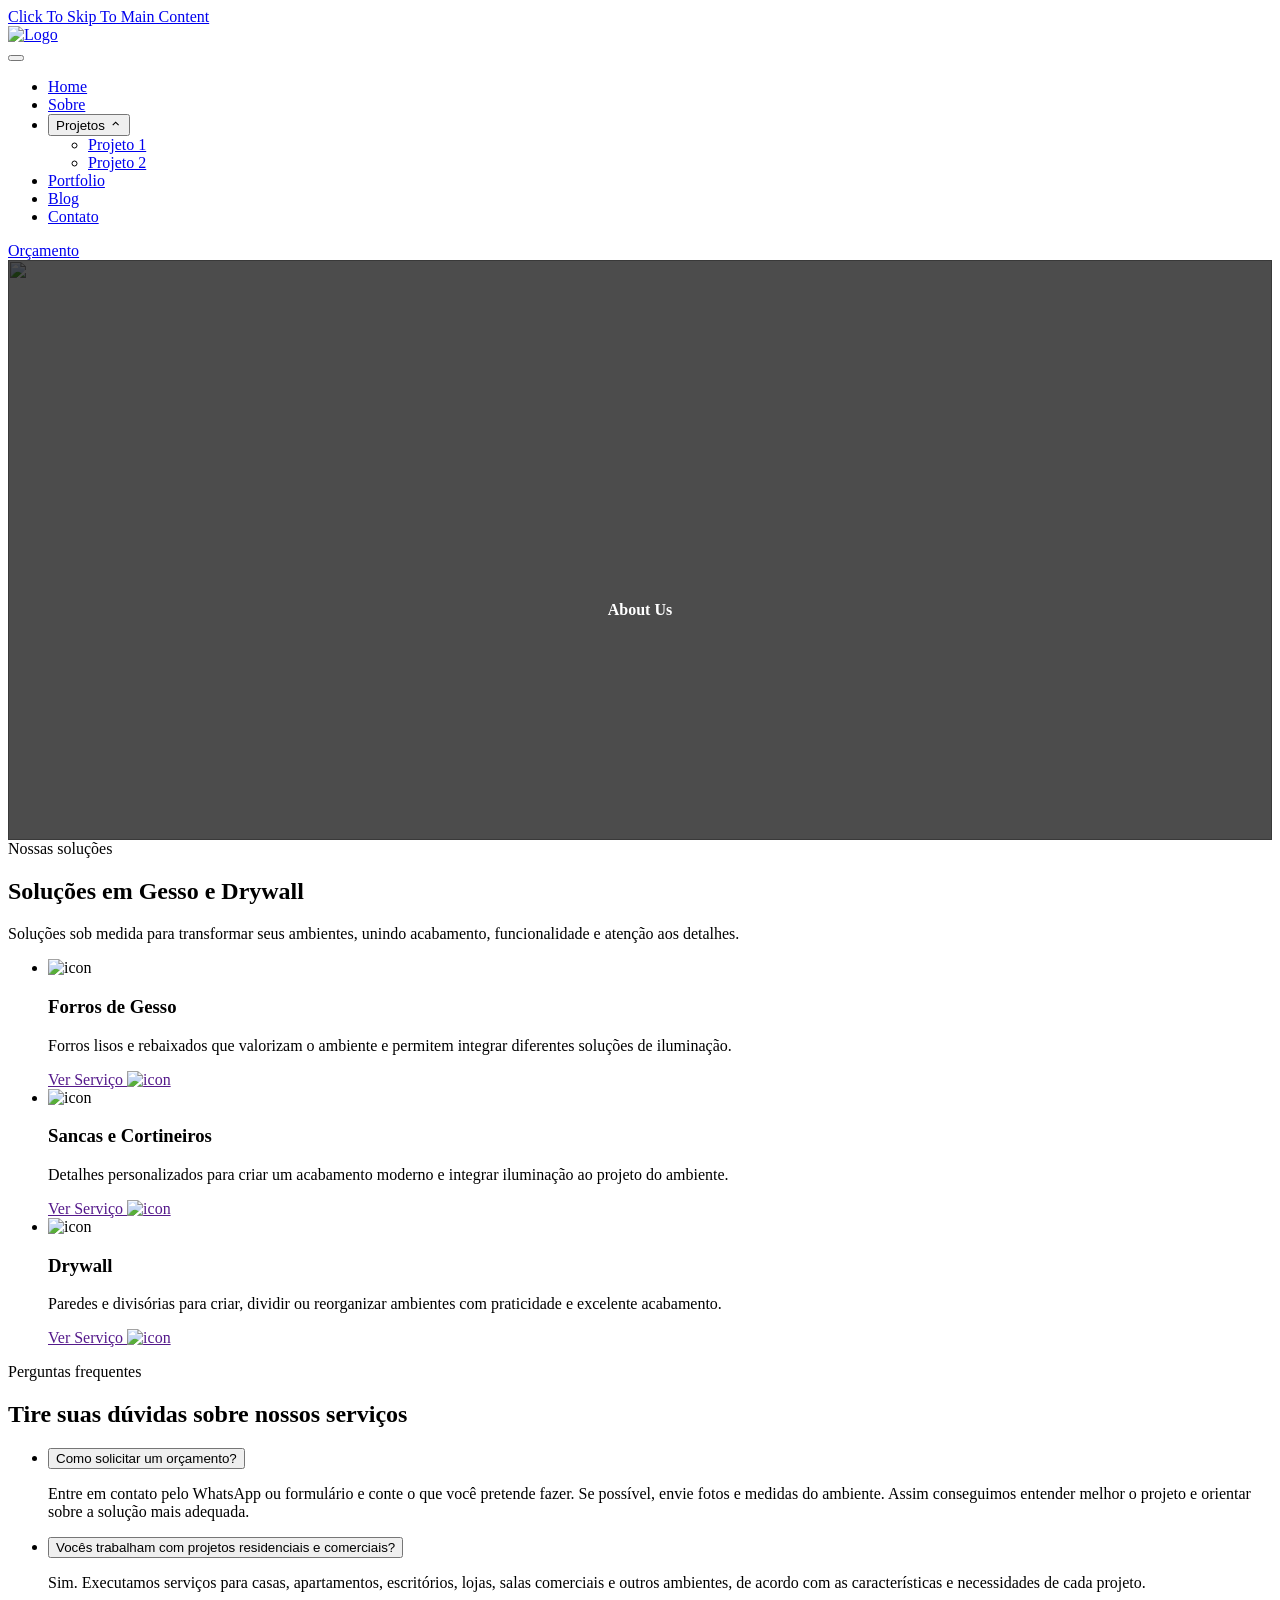
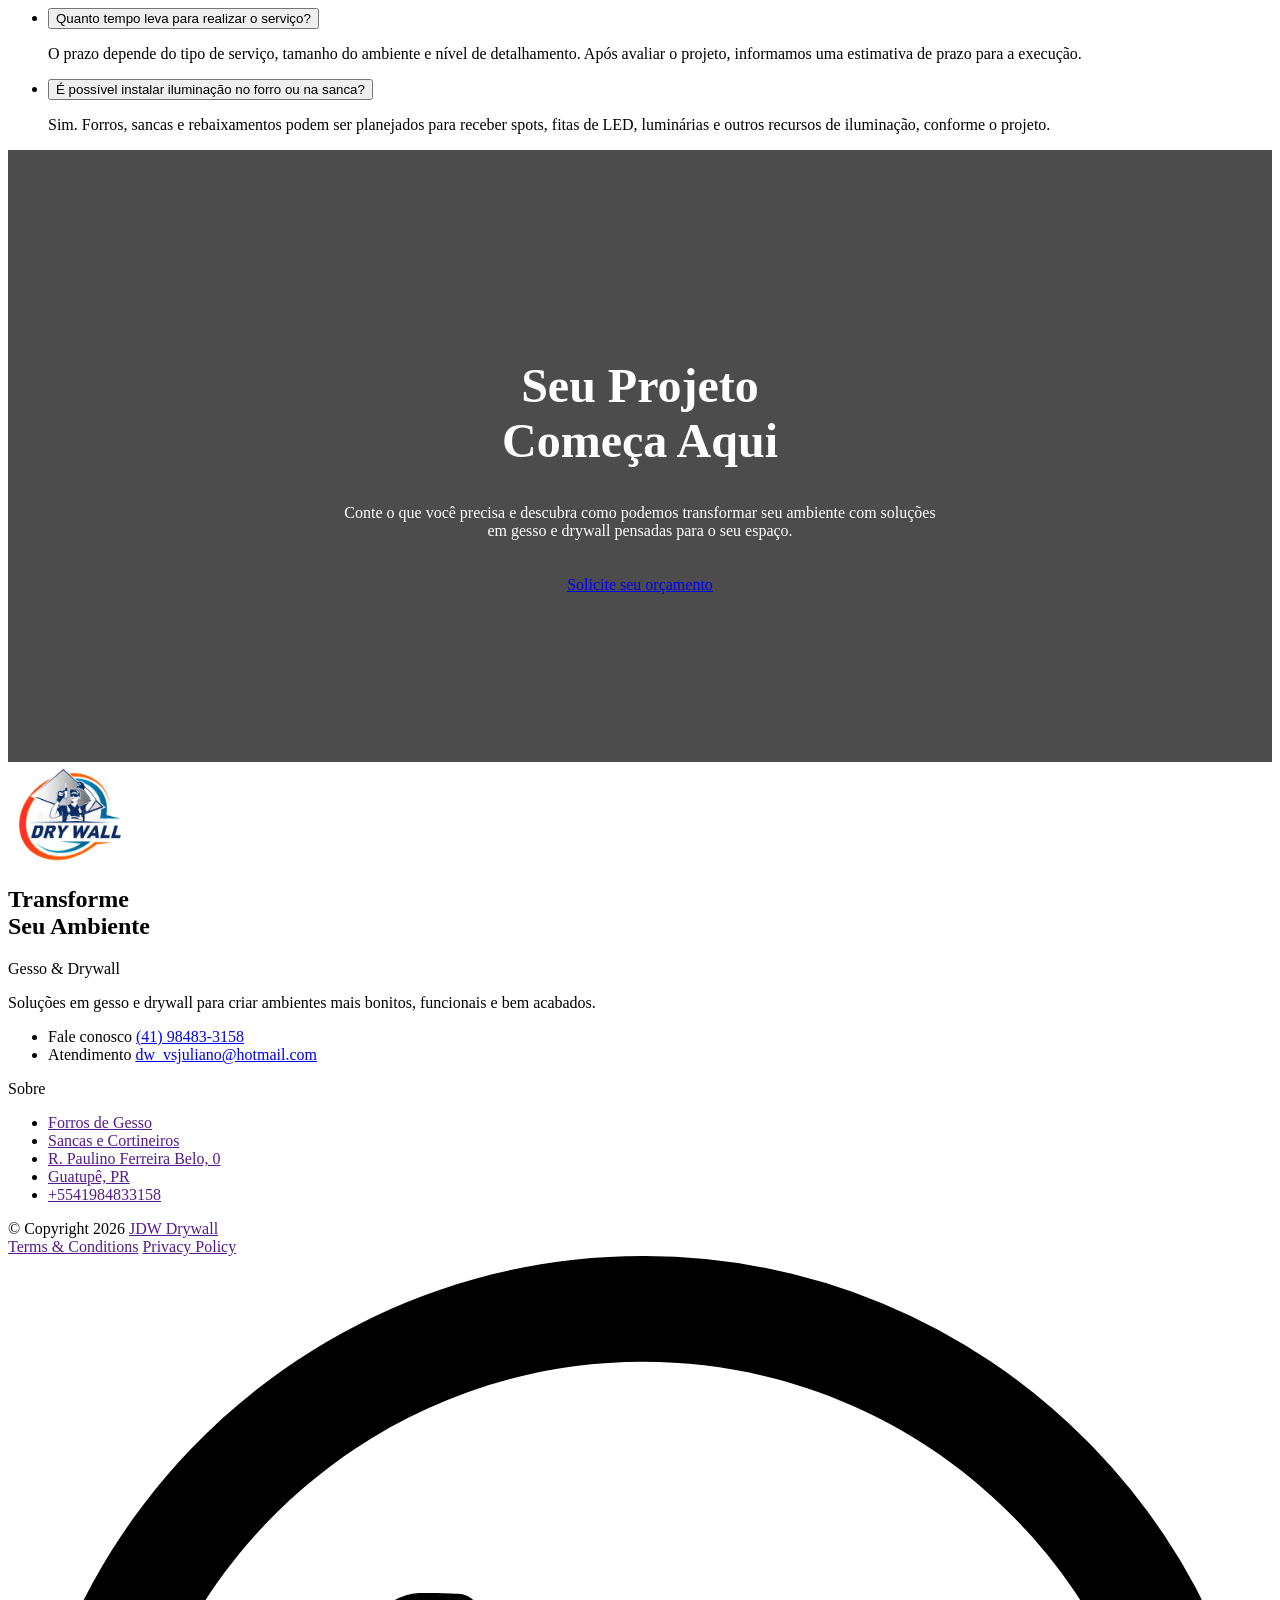
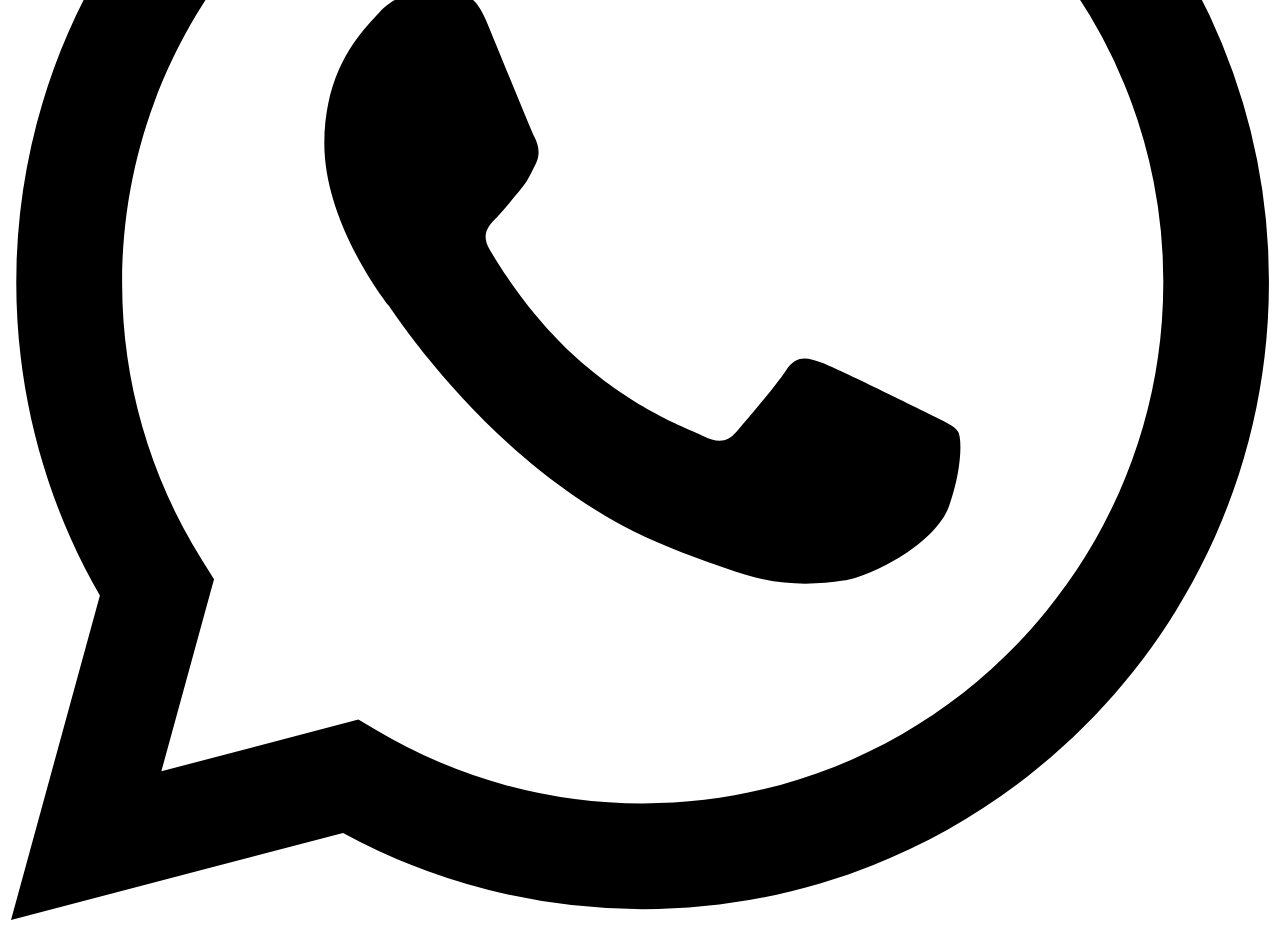
==== commit 5993b4e3: "Updates" ====
--- a/about/index.html
+++ b/about/index.html
@@ -1,12 +1,12 @@
-<!DOCTYPE html><html lang="en"> <head><!-- View Transitions support --><meta name="astro-view-transitions-enabled" content="true"><meta name="astro-view-transitions-fallback" content="animate"><script type="module" src="/_astro/ClientRouter.astro_astro_type_script_index_0_lang.j56hQv-j.js"></script><!-- SEO Meta Tags --><!-- LocalBusiness Schema (on ALL pages) - customize your JSON-LD structured data:
-     https://developers.google.com/search/docs/advanced/structured-data/intro-structured-data  --><script type="application/ld+json">{"@context":"https://schema.org","@type":["LocalBusiness","WebSite"],"name":"JDW Gesso - Acabamentos em Gesso e Drywall","url":"/","logo":"https://fatocwb.github.io/assets/favicons/logo.png","image":"https://fatocwb.github.io/assets/favicons/logo.png","email":"dw_vsjuliano@hotmail.com","telephone":"+5541984833158","address":{"@type":"PostalAddress","streetAddress":"R. Paulino Ferreira Belo, 0, undefined","addressLocality":"Guatupê","addressRegion":"PR","postalCode":"83060-470"},"sameAs":["https://www.facebook.com/","https://www.instagram.com/"],"inLanguage":"en"}</script> <!-- Allow additional schemas from child layouts (e.g., BlogPosting for blog posts) --> <!-- Page Title --> <title>About | JDW Gesso - Acabamentos em Gesso e Drywall</title><!-- Standard Meta Tags --><meta charset="utf-8"><meta name="description" content="Meta description for the page"><meta name="web_author" content="Pico Web Design-picowebdesign.com"><meta name="viewport" content="width=device-width, initial-scale=1.0, maximum-scale=5.0, minimum-scale=1.0"><meta http-equiv="X-UA-Compatible" content="ie=edge"><link rel="canonical" href="https://fatocwb.github.io/about/"><!-- Open Graph / Facebook --><meta property="og:locale" content="en_US"><meta property="og:url" content="https://fatocwb.github.io/about/"><meta property="og:type" content="website"><meta property="og:title" content="About | JDW Gesso - Acabamentos em Gesso e Drywall"><meta property="og:site_name" content="JDW Gesso - Acabamentos em Gesso e Drywall"><meta property="og:description" content="Meta description for the page"><meta property="og:image" content="https://fatocwb.github.io/_astro/landing.D_wYLIJw_ZDAPzO.webp"><meta content="1200" property="og:image:width"><meta content="600" property="og:image:height"><meta content="image/jpeg" property="og:image:type"><!-- Twitter Card --><meta name="twitter:card" content="summary_large_image"><meta property="twitter:domain" content="/"><meta property="twitter:url" content="https://fatocwb.github.io/about/"><meta name="twitter:title" content="About | JDW Gesso - Acabamentos em Gesso e Drywall"><meta name="twitter:description" content="Meta description for the page"><meta name="twitter:image" content="https://fatocwb.github.io/_astro/landing.D_wYLIJw_ZDAPzO.webp"><!-- Favicons --><!-- Use [RealFaviconGenerator.net](https://realfavicongenerator.net/) --><link rel="apple-touch-icon" sizes="180x180" href="/assets/favicons/apple-touch-icon.png"><link rel="icon" type="image/png" sizes="32x32" href="/assets/favicons/favicon-32x32.png?v1"><link rel="icon" type="image/png" sizes="16x16" href="/assets/favicons/favicon-16x16.png"><link rel="manifest" href="/assets/favicons/site.webmanifest"><meta name="msapplication-TileColor" content="#da532c"><meta name="theme-color" content="#ffffff"><!-- Astro custom Font API --><style>@font-face{font-family:Roboto-7b402f4babfab606;src:url("/_astro/fonts/81458467d34e233f.woff2") format("woff2");font-display:swap;unicode-range:U+0000-00FF,U+0131,U+0152-0153,U+02BB-02BC,U+02C6,U+02DA,U+02DC,U+0304,U+0308,U+0329,U+2000-206F,U+20AC,U+2122,U+2191,U+2193,U+2212,U+2215,U+FEFF,U+FFFD;font-weight:400;font-style:normal;}@font-face{font-family:Roboto-7b402f4babfab606;src:url("/_astro/fonts/81458467d34e233f.woff2") format("woff2");font-display:swap;unicode-range:U+0000-00FF,U+0131,U+0152-0153,U+02BB-02BC,U+02C6,U+02DA,U+02DC,U+0304,U+0308,U+0329,U+2000-206F,U+20AC,U+2122,U+2191,U+2193,U+2212,U+2215,U+FEFF,U+FFFD;font-weight:700;font-style:normal;}@font-face{font-family:Roboto-7b402f4babfab606;src:url("/_astro/fonts/81458467d34e233f.woff2") format("woff2");font-display:swap;unicode-range:U+0000-00FF,U+0131,U+0152-0153,U+02BB-02BC,U+02C6,U+02DA,U+02DC,U+0304,U+0308,U+0329,U+2000-206F,U+20AC,U+2122,U+2191,U+2193,U+2212,U+2215,U+FEFF,U+FFFD;font-weight:900;font-style:normal;}@font-face{font-family:"Roboto-7b402f4babfab606 fallback: Arial";src:local("Arial");font-display:swap;font-weight:400;font-style:normal;size-adjust:99.7809%;ascent-override:92.9771%;descent-override:24.4677%;line-gap-override:0%;}@font-face{font-family:"Roboto-7b402f4babfab606 fallback: Arial";src:local("Arial");font-display:swap;font-weight:700;font-style:normal;size-adjust:99.7809%;ascent-override:92.9771%;descent-override:24.4677%;line-gap-override:0%;}@font-face{font-family:"Roboto-7b402f4babfab606 fallback: Arial";src:local("Arial");font-display:swap;font-weight:900;font-style:normal;size-adjust:99.7809%;ascent-override:92.9771%;descent-override:24.4677%;line-gap-override:0%;}:root{--font-primary:Roboto-7b402f4babfab606,"Roboto-7b402f4babfab606 fallback: Arial",Arial,sans-serif;}</style><!-- If present, preloads the image passed as a prop --><link rel="preload" href="/_astro/landing.D_wYLIJw_ZDAPzO.webp" as="image"><!-- Sitewide Scripts --><script type="module" src="/_astro/BaseLayout.astro_astro_type_script_index_0_lang.qBOVykPp.js"></script><style>@media only screen and (min-width:0em){#int-hero[data-astro-cid-lqwall75]{min-height:30vh;padding-top:3.125rem;display:flex;flex-direction:column;justify-content:center;align-items:center;position:relative;z-index:1}#int-hero[data-astro-cid-lqwall75]:before{content:"";width:100%;height:100%;background:#000;opacity:.7;display:block;position:absolute;top:0;left:0;z-index:-1}#int-hero[data-astro-cid-lqwall75] picture[data-astro-cid-lqwall75]{width:100%;height:100%;position:absolute;top:0;left:0;z-index:-2}#int-hero[data-astro-cid-lqwall75] picture[data-astro-cid-lqwall75] img[data-astro-cid-lqwall75]{width:100%;height:100%;-o-object-fit:cover;object-fit:cover;position:absolute;top:0;left:0}#int-hero[data-astro-cid-lqwall75] h1[data-astro-cid-lqwall75]{font-size:var(--headerFontSize);text-align:center;width:96%;max-width:31.25rem;margin:0 auto;margin-top:4.375rem;margin-bottom:1.875rem;color:#fff;position:relative}#int-hero[data-astro-cid-lqwall75] p[data-astro-cid-lqwall75]{text-align:center;width:96%;max-width:25rem;margin:auto;margin-bottom:1.875rem;color:#fff;display:block}}@media only screen and (min-width:64em){#int-hero[data-astro-cid-lqwall75]{height:auto;min-height:18.75rem;padding-top:11.25rem;background-attachment:fixed;padding-block-end:6.25rem}}
+<!DOCTYPE html><html lang="en"> <head><!-- View Transitions support --><meta name="astro-view-transitions-enabled" content="true"><meta name="astro-view-transitions-fallback" content="animate"><script type="module" src="/jdw-demo/_astro/ClientRouter.astro_astro_type_script_index_0_lang.j56hQv-j.js"></script><!-- SEO Meta Tags --><!-- LocalBusiness Schema (on ALL pages) - customize your JSON-LD structured data:
+     https://developers.google.com/search/docs/advanced/structured-data/intro-structured-data  --><script type="application/ld+json">{"@context":"https://schema.org","@type":["LocalBusiness","WebSite"],"name":"JDW Gesso - Acabamentos em Gesso e Drywall","url":"/","logo":"https://fatocwb.github.io/assets/favicons/logo.png","image":"https://fatocwb.github.io/assets/favicons/logo.png","email":"dw_vsjuliano@hotmail.com","telephone":"+5541984833158","address":{"@type":"PostalAddress","streetAddress":"R. Paulino Ferreira Belo, 0, undefined","addressLocality":"Guatupê","addressRegion":"PR","postalCode":"83060-470"},"sameAs":["https://www.facebook.com/","https://www.instagram.com/"],"inLanguage":"en"}</script> <!-- Allow additional schemas from child layouts (e.g., BlogPosting for blog posts) --> <!-- Page Title --> <title>About | JDW Gesso - Acabamentos em Gesso e Drywall</title><!-- Standard Meta Tags --><meta charset="utf-8"><meta name="description" content="Meta description for the page"><meta name="web_author" content="Pico Web Design-picowebdesign.com"><meta name="viewport" content="width=device-width, initial-scale=1.0, maximum-scale=5.0, minimum-scale=1.0"><meta http-equiv="X-UA-Compatible" content="ie=edge"><link rel="canonical" href="https://fatocwb.github.io/jdw-demo/about/"><!-- Open Graph / Facebook --><meta property="og:locale" content="en_US"><meta property="og:url" content="https://fatocwb.github.io/jdw-demo/about/"><meta property="og:type" content="website"><meta property="og:title" content="About | JDW Gesso - Acabamentos em Gesso e Drywall"><meta property="og:site_name" content="JDW Gesso - Acabamentos em Gesso e Drywall"><meta property="og:description" content="Meta description for the page"><meta property="og:image" content="https://fatocwb.github.io/jdw-demo/_astro/landing.D_wYLIJw_iNvur.webp"><meta content="1200" property="og:image:width"><meta content="600" property="og:image:height"><meta content="image/jpeg" property="og:image:type"><!-- Twitter Card --><meta name="twitter:card" content="summary_large_image"><meta property="twitter:domain" content="/"><meta property="twitter:url" content="https://fatocwb.github.io/jdw-demo/about/"><meta name="twitter:title" content="About | JDW Gesso - Acabamentos em Gesso e Drywall"><meta name="twitter:description" content="Meta description for the page"><meta name="twitter:image" content="https://fatocwb.github.io/jdw-demo/_astro/landing.D_wYLIJw_iNvur.webp"><!-- Favicons --><!-- Use [RealFaviconGenerator.net](https://realfavicongenerator.net/) --><link rel="apple-touch-icon" sizes="180x180" href="/assets/favicons/apple-touch-icon.png"><link rel="icon" type="image/png" sizes="32x32" href="/assets/favicons/favicon-32x32.png?v1"><link rel="icon" type="image/png" sizes="16x16" href="/assets/favicons/favicon-16x16.png"><link rel="manifest" href="/assets/favicons/site.webmanifest"><meta name="msapplication-TileColor" content="#da532c"><meta name="theme-color" content="#ffffff"><!-- Astro custom Font API --><style>@font-face{font-family:Roboto-7b402f4babfab606;src:url("/jdw-demo/_astro/fonts/81458467d34e233f.woff2") format("woff2");font-display:swap;unicode-range:U+0000-00FF,U+0131,U+0152-0153,U+02BB-02BC,U+02C6,U+02DA,U+02DC,U+0304,U+0308,U+0329,U+2000-206F,U+20AC,U+2122,U+2191,U+2193,U+2212,U+2215,U+FEFF,U+FFFD;font-weight:400;font-style:normal;}@font-face{font-family:Roboto-7b402f4babfab606;src:url("/jdw-demo/_astro/fonts/81458467d34e233f.woff2") format("woff2");font-display:swap;unicode-range:U+0000-00FF,U+0131,U+0152-0153,U+02BB-02BC,U+02C6,U+02DA,U+02DC,U+0304,U+0308,U+0329,U+2000-206F,U+20AC,U+2122,U+2191,U+2193,U+2212,U+2215,U+FEFF,U+FFFD;font-weight:700;font-style:normal;}@font-face{font-family:Roboto-7b402f4babfab606;src:url("/jdw-demo/_astro/fonts/81458467d34e233f.woff2") format("woff2");font-display:swap;unicode-range:U+0000-00FF,U+0131,U+0152-0153,U+02BB-02BC,U+02C6,U+02DA,U+02DC,U+0304,U+0308,U+0329,U+2000-206F,U+20AC,U+2122,U+2191,U+2193,U+2212,U+2215,U+FEFF,U+FFFD;font-weight:900;font-style:normal;}@font-face{font-family:"Roboto-7b402f4babfab606 fallback: Arial";src:local("Arial");font-display:swap;font-weight:400;font-style:normal;size-adjust:99.7809%;ascent-override:92.9771%;descent-override:24.4677%;line-gap-override:0%;}@font-face{font-family:"Roboto-7b402f4babfab606 fallback: Arial";src:local("Arial");font-display:swap;font-weight:700;font-style:normal;size-adjust:99.7809%;ascent-override:92.9771%;descent-override:24.4677%;line-gap-override:0%;}@font-face{font-family:"Roboto-7b402f4babfab606 fallback: Arial";src:local("Arial");font-display:swap;font-weight:900;font-style:normal;size-adjust:99.7809%;ascent-override:92.9771%;descent-override:24.4677%;line-gap-override:0%;}:root{--font-primary:Roboto-7b402f4babfab606,"Roboto-7b402f4babfab606 fallback: Arial",Arial,sans-serif;}</style><!-- If present, preloads the image passed as a prop --><link rel="preload" href="/jdw-demo/_astro/landing.D_wYLIJw_iNvur.webp" as="image"><!-- Sitewide Scripts --><script type="module" src="/jdw-demo/_astro/BaseLayout.astro_astro_type_script_index_0_lang.qBOVykPp.js"></script><style>@media only screen and (min-width:0em){#int-hero[data-astro-cid-lqwall75]{min-height:30vh;padding-top:3.125rem;display:flex;flex-direction:column;justify-content:center;align-items:center;position:relative;z-index:1}#int-hero[data-astro-cid-lqwall75]:before{content:"";width:100%;height:100%;background:#000;opacity:.7;display:block;position:absolute;top:0;left:0;z-index:-1}#int-hero[data-astro-cid-lqwall75] picture[data-astro-cid-lqwall75]{width:100%;height:100%;position:absolute;top:0;left:0;z-index:-2}#int-hero[data-astro-cid-lqwall75] picture[data-astro-cid-lqwall75] img[data-astro-cid-lqwall75]{width:100%;height:100%;-o-object-fit:cover;object-fit:cover;position:absolute;top:0;left:0}#int-hero[data-astro-cid-lqwall75] h1[data-astro-cid-lqwall75]{font-size:var(--headerFontSize);text-align:center;width:96%;max-width:31.25rem;margin:0 auto;margin-top:4.375rem;margin-bottom:1.875rem;color:#fff;position:relative}#int-hero[data-astro-cid-lqwall75] p[data-astro-cid-lqwall75]{text-align:center;width:96%;max-width:25rem;margin:auto;margin-bottom:1.875rem;color:#fff;display:block}}@media only screen and (min-width:64em){#int-hero[data-astro-cid-lqwall75]{height:auto;min-height:18.75rem;padding-top:11.25rem;background-attachment:fixed;padding-block-end:6.25rem}}
 </style>
-<link rel="stylesheet" href="/_astro/SideBySide.BmugEUHE.css">
-<link rel="stylesheet" href="/_astro/BaseLayout.BB_Ag_am.css">
-<style>@media only screen and (min-width:0em){#cta[data-astro-cid-srcshy6y]{padding:3.125rem 0;position:relative}#cta[data-astro-cid-srcshy6y]:before{content:"";width:100%;height:100%;background:#000;opacity:.7;display:block;position:absolute;top:0;left:0;z-index:-1}#cta[data-astro-cid-srcshy6y] .container[data-astro-cid-srcshy6y]{text-align:center}#cta[data-astro-cid-srcshy6y] .title[data-astro-cid-srcshy6y]{font-size:min(9vw,3rem);font-weight:900;line-height:58/48;text-align:center;margin-bottom:2.25rem;color:#fff;position:relative}#cta[data-astro-cid-srcshy6y] p[data-astro-cid-srcshy6y]{text-align:center;width:96%;max-width:37.375rem;margin:auto;margin-bottom:2.25rem;color:#fff;opacity:1}#cta[data-astro-cid-srcshy6y] .cs-picture[data-astro-cid-srcshy6y]{width:100%;height:100%;-o-object-fit:cover;object-fit:cover;position:absolute;top:0;left:0;z-index:-2}#cta[data-astro-cid-srcshy6y] .cs-picture[data-astro-cid-srcshy6y] img[data-astro-cid-srcshy6y]{width:100%;height:100%;-o-object-fit:cover;object-fit:cover}}@media only screen and (min-width:64em){#cta[data-astro-cid-srcshy6y]{padding:10.5rem 0}}@media only screen and (min-width:1300px){#cta[data-astro-cid-srcshy6y]{margin-top:6.25rem;position:relative}#cta[data-astro-cid-srcshy6y]:before{display:none}#cta[data-astro-cid-srcshy6y]:after{content:"";width:100%;height:69.25rem;background:url(/_astro/cta-squares.DR1YOgrI.svg);background-position:center;background-size:contain;background-repeat:no-repeat;opacity:1;display:block;position:absolute;bottom:0;left:50%;z-index:-3;transform:translate(-50%)}#cta[data-astro-cid-srcshy6y] .container[data-astro-cid-srcshy6y]{width:90.0625%;margin:auto}#cta[data-astro-cid-srcshy6y] .cs-picture[data-astro-cid-srcshy6y]{width:90.0625%;left:50%;transform:translate(-50%)}#cta[data-astro-cid-srcshy6y] .cs-picture[data-astro-cid-srcshy6y]:before{content:"";width:100%;height:100%;background:#000;opacity:.7;display:block;position:absolute;top:0;left:0;z-index:1}}@media only screen and (min-width:0em){body.dark-mode #cta[data-astro-cid-srcshy6y]:after{display:none}}
+<link rel="stylesheet" href="/jdw-demo/_astro/SideBySide.BmugEUHE.css">
+<link rel="stylesheet" href="/jdw-demo/_astro/BaseLayout.BB_Ag_am.css">
+<style>@media only screen and (min-width:0em){#cta[data-astro-cid-srcshy6y]{padding:3.125rem 0;position:relative}#cta[data-astro-cid-srcshy6y]:before{content:"";width:100%;height:100%;background:#000;opacity:.7;display:block;position:absolute;top:0;left:0;z-index:-1}#cta[data-astro-cid-srcshy6y] .container[data-astro-cid-srcshy6y]{text-align:center}#cta[data-astro-cid-srcshy6y] .title[data-astro-cid-srcshy6y]{font-size:min(9vw,3rem);font-weight:900;line-height:58/48;text-align:center;margin-bottom:2.25rem;color:#fff;position:relative}#cta[data-astro-cid-srcshy6y] p[data-astro-cid-srcshy6y]{text-align:center;width:96%;max-width:37.375rem;margin:auto;margin-bottom:2.25rem;color:#fff;opacity:1}#cta[data-astro-cid-srcshy6y] .cs-picture[data-astro-cid-srcshy6y]{width:100%;height:100%;-o-object-fit:cover;object-fit:cover;position:absolute;top:0;left:0;z-index:-2}#cta[data-astro-cid-srcshy6y] .cs-picture[data-astro-cid-srcshy6y] img[data-astro-cid-srcshy6y]{width:100%;height:100%;-o-object-fit:cover;object-fit:cover}}@media only screen and (min-width:64em){#cta[data-astro-cid-srcshy6y]{padding:10.5rem 0}}@media only screen and (min-width:1300px){#cta[data-astro-cid-srcshy6y]{margin-top:6.25rem;position:relative}#cta[data-astro-cid-srcshy6y]:before{display:none}#cta[data-astro-cid-srcshy6y]:after{content:"";width:100%;height:69.25rem;background:url(/jdw-demo/src/icons/cta-squares.svg);background-position:center;background-size:contain;background-repeat:no-repeat;opacity:1;display:block;position:absolute;bottom:0;left:50%;z-index:-3;transform:translate(-50%)}#cta[data-astro-cid-srcshy6y] .container[data-astro-cid-srcshy6y]{width:90.0625%;margin:auto}#cta[data-astro-cid-srcshy6y] .cs-picture[data-astro-cid-srcshy6y]{width:90.0625%;left:50%;transform:translate(-50%)}#cta[data-astro-cid-srcshy6y] .cs-picture[data-astro-cid-srcshy6y]:before{content:"";width:100%;height:100%;background:#000;opacity:.7;display:block;position:absolute;top:0;left:0;z-index:1}}@media only screen and (min-width:0em){body.dark-mode #cta[data-astro-cid-srcshy6y]:after{display:none}}
 </style></head> <body> <!-- Screen reader skip main nav --> <a class="skip" aria-label="skip to main content" href="#main">Click To Skip To Main Content</a> <header id="cs-navigation" data-astro-cid-6iyzvnnz> <div class="cs-container" data-astro-cid-6iyzvnnz> <!--Nav Logo--> <a href="/" class="cs-logo" aria-label="Return to [Company Name] Home page" data-astro-cid-6iyzvnnz> <img src="/src/icons/logo.png" alt="Logo" width="110" data-astro-cid-6iyzvnnz> </a> <!--Navigation List--> <nav class="cs-nav" aria-label="main navigation" data-astro-cid-6iyzvnnz> <!--Mobile Nav Toggle--> <button class="cs-toggle" id="cs-toggle" aria-expanded="false" aria-controls="cs-ul-wrapper" aria-haspopup="menu" aria-label="mobile menu toggle" data-astro-cid-6iyzvnnz> <span class="cs-box" aria-hidden="true" data-astro-cid-6iyzvnnz> <span class="cs-line cs-line1" aria-hidden="true" data-astro-cid-6iyzvnnz></span> <span class="cs-line cs-line2" aria-hidden="true" data-astro-cid-6iyzvnnz></span> <span class="cs-line cs-line3" aria-hidden="true" data-astro-cid-6iyzvnnz></span> </span> </button> <!-- We need a wrapper div so we can set a fixed height on the cs-ul in case the nav list gets too long from too many dropdowns being opened and needs to have an overflow scroll. This wrapper acts as the background so it can go the full height of the screen and not cut off any overflowing nav items while the cs-ul stops short of the bottom of the screen, which keeps all nav items in view no matter how many there are--> <div class="cs-ul-wrapper" id="cs-ul-wrapper" data-astro-cid-6iyzvnnz> <ul id="cs-expanded" class="cs-ul" data-astro-cid-6iyzvnnz> <li class="cs-li" data-astro-cid-6iyzvnnz> <a href="/" class="cs-li-link" data-astro-cid-6iyzvnnz> Home </a>  </li><li class="cs-li" data-astro-cid-6iyzvnnz> <a href="/aboute/" class="cs-li-link" data-astro-cid-6iyzvnnz> Sobre </a>  </li><li class="cs-li cs-dropdown" data-astro-cid-6iyzvnnz> <button id="projetos-dropdown-toggle" aria-expanded="false" aria-haspopup="menu" class="cs-li-link cs-dropdown-toggle" data-astro-cid-6iyzvnnz> Projetos <svg width="1em" height="1em" class="cs-drop-icon" data-astro-cid-6iyzvnnz="true" data-icon="mdi--caret">   <symbol id="ai:local:mdi--caret" viewBox="0 0 24 24"><path fill="currentColor" d="M7.41 15.41 12 10.83l4.59 4.58L18 14l-6-6-6 6z"/></symbol><use href="#ai:local:mdi--caret"></use>  </svg> </button> <ul class="cs-drop-ul" aria-labelledby="projetos-dropdown-toggle" data-astro-cid-6iyzvnnz> <li class="cs-drop-li" data-astro-cid-6iyzvnnz> <a href="/projects/project-1e/" class="cs-li-link cs-drop-link" data-astro-cid-6iyzvnnz> Projeto 1 </a> </li><li class="cs-drop-li" data-astro-cid-6iyzvnnz> <a href="/projects/project-2e/" class="cs-li-link cs-drop-link" data-astro-cid-6iyzvnnz> Projeto 2 </a> </li> </ul> </li><li class="cs-li" data-astro-cid-6iyzvnnz> <a href="/reviewse/" class="cs-li-link" data-astro-cid-6iyzvnnz> Portfolio </a>  </li><li class="cs-li" data-astro-cid-6iyzvnnz> <a href="/bloge/" class="cs-li-link" data-astro-cid-6iyzvnnz> Blog </a>  </li> <li class="cs-li cs-hide-on-desktop" data-astro-cid-6iyzvnnz> <a href="/contact/" class="cs-li-link" data-astro-cid-6iyzvnnz>
 Contato
-</a> </li> </ul> </div> </nav> <a href="/contact/" class="cs-button-solid cs-nav-button" data-astro-cid-6iyzvnnz>Orçamento</a> <!--Dark Mode toggle: remove component if you don't want to enable a dark mode toggle--> </div> </header> <main id="main">  <section id="int-hero" data-astro-cid-lqwall75> <h1 id="home-h" data-astro-cid-lqwall75>About Us</h1> <!-- renderiza a imagem --> <picture data-astro-cid-lqwall75="true"> <source srcset="/_astro/landing.D_wYLIJw_ZDAPzO.webp 640w, /_astro/landing.D_wYLIJw_ZDAPzO.webp 750w, /_astro/landing.D_wYLIJw_ZDAPzO.webp 828w, /_astro/landing.D_wYLIJw_ZDAPzO.webp 1080w, /_astro/landing.D_wYLIJw_ZDAPzO.webp 1280w, /_astro/landing.D_wYLIJw_ZDAPzO.webp 1668w, /_astro/landing.D_wYLIJw_ZDAPzO.webp 1920w, /_astro/landing.D_wYLIJw_ZDAPzO.webp 2048w, /_astro/landing.D_wYLIJw_ZDAPzO.webp 2560w, /_astro/landing.D_wYLIJw_ZDAPzO.webp 3840w" type="image/avif"><source srcset="/_astro/landing.D_wYLIJw_ZDAPzO.webp 640w, /_astro/landing.D_wYLIJw_ZDAPzO.webp 750w, /_astro/landing.D_wYLIJw_ZDAPzO.webp 828w, /_astro/landing.D_wYLIJw_ZDAPzO.webp 1080w, /_astro/landing.D_wYLIJw_ZDAPzO.webp 1280w, /_astro/landing.D_wYLIJw_ZDAPzO.webp 1668w, /_astro/landing.D_wYLIJw_ZDAPzO.webp 1920w, /_astro/landing.D_wYLIJw_ZDAPzO.webp 2048w, /_astro/landing.D_wYLIJw_ZDAPzO.webp 2560w, /_astro/landing.D_wYLIJw_ZDAPzO.webp 3840w" type="image/webp">  <img src="/_astro/landing.D_wYLIJw_ZDAPzO.webp" srcset="/_astro/landing.D_wYLIJw_ZDAPzO.webp 640w, /_astro/landing.D_wYLIJw_ZDAPzO.webp 750w, /_astro/landing.D_wYLIJw_ZDAPzO.webp 828w, /_astro/landing.D_wYLIJw_ZDAPzO.webp 1080w, /_astro/landing.D_wYLIJw_ZDAPzO.webp 1280w, /_astro/landing.D_wYLIJw_ZDAPzO.webp 1668w, /_astro/landing.D_wYLIJw_ZDAPzO.webp 1920w, /_astro/landing.D_wYLIJw_ZDAPzO.webp 2048w, /_astro/landing.D_wYLIJw_ZDAPzO.webp 2560w, /_astro/landing.D_wYLIJw_ZDAPzO.webp 3840w" alt data-astro-cid-lqwall75="true" loading="eager" decoding="sync" fetchpriority="high" sizes="(min-width: 1920px) 1920px, 100vw" data-astro-image="constrained" data-astro-image-fit="cover" data-astro-image-pos="center" width="1920" height="1280"> </picture> </section> <!-- ============================================ --><!--                  Services                    --><!-- ============================================ --><section id="services-1176" data-astro-cid-rkm3plkd> <div class="cs-container" data-astro-cid-rkm3plkd> <div class="cs-content" data-astro-cid-rkm3plkd> <span class="cs-topper" data-astro-cid-rkm3plkd>Nossas soluções</span> <h2 class="cs-title" data-astro-cid-rkm3plkd>Soluções em Gesso e Drywall</h2> <p class="cs-text" data-astro-cid-rkm3plkd>
+</a> </li> </ul> </div> </nav> <a href="/contact/" class="cs-button-solid cs-nav-button" data-astro-cid-6iyzvnnz>Orçamento</a> <!--Dark Mode toggle: remove component if you don't want to enable a dark mode toggle--> </div> </header> <main id="main">  <section id="int-hero" data-astro-cid-lqwall75> <h1 id="home-h" data-astro-cid-lqwall75>About Us</h1> <!-- renderiza a imagem --> <picture data-astro-cid-lqwall75="true"> <source srcset="/jdw-demo/_astro/landing.D_wYLIJw_iNvur.webp 640w, /jdw-demo/_astro/landing.D_wYLIJw_iNvur.webp 750w, /jdw-demo/_astro/landing.D_wYLIJw_iNvur.webp 828w, /jdw-demo/_astro/landing.D_wYLIJw_iNvur.webp 1080w, /jdw-demo/_astro/landing.D_wYLIJw_iNvur.webp 1280w, /jdw-demo/_astro/landing.D_wYLIJw_iNvur.webp 1668w, /jdw-demo/_astro/landing.D_wYLIJw_iNvur.webp 1920w, /jdw-demo/_astro/landing.D_wYLIJw_iNvur.webp 2048w, /jdw-demo/_astro/landing.D_wYLIJw_iNvur.webp 2560w, /jdw-demo/_astro/landing.D_wYLIJw_iNvur.webp 3840w" type="image/avif"><source srcset="/jdw-demo/_astro/landing.D_wYLIJw_iNvur.webp 640w, /jdw-demo/_astro/landing.D_wYLIJw_iNvur.webp 750w, /jdw-demo/_astro/landing.D_wYLIJw_iNvur.webp 828w, /jdw-demo/_astro/landing.D_wYLIJw_iNvur.webp 1080w, /jdw-demo/_astro/landing.D_wYLIJw_iNvur.webp 1280w, /jdw-demo/_astro/landing.D_wYLIJw_iNvur.webp 1668w, /jdw-demo/_astro/landing.D_wYLIJw_iNvur.webp 1920w, /jdw-demo/_astro/landing.D_wYLIJw_iNvur.webp 2048w, /jdw-demo/_astro/landing.D_wYLIJw_iNvur.webp 2560w, /jdw-demo/_astro/landing.D_wYLIJw_iNvur.webp 3840w" type="image/webp">  <img src="/jdw-demo/_astro/landing.D_wYLIJw_iNvur.webp" srcset="/jdw-demo/_astro/landing.D_wYLIJw_iNvur.webp 640w, /jdw-demo/_astro/landing.D_wYLIJw_iNvur.webp 750w, /jdw-demo/_astro/landing.D_wYLIJw_iNvur.webp 828w, /jdw-demo/_astro/landing.D_wYLIJw_iNvur.webp 1080w, /jdw-demo/_astro/landing.D_wYLIJw_iNvur.webp 1280w, /jdw-demo/_astro/landing.D_wYLIJw_iNvur.webp 1668w, /jdw-demo/_astro/landing.D_wYLIJw_iNvur.webp 1920w, /jdw-demo/_astro/landing.D_wYLIJw_iNvur.webp 2048w, /jdw-demo/_astro/landing.D_wYLIJw_iNvur.webp 2560w, /jdw-demo/_astro/landing.D_wYLIJw_iNvur.webp 3840w" alt data-astro-cid-lqwall75="true" loading="eager" decoding="sync" fetchpriority="high" sizes="(min-width: 1920px) 1920px, 100vw" data-astro-image="constrained" data-astro-image-fit="cover" data-astro-image-pos="center" width="1920" height="1280"> </picture> </section> <!-- ============================================ --><!--                  Services                    --><!-- ============================================ --><section id="services-1176" data-astro-cid-rkm3plkd> <div class="cs-container" data-astro-cid-rkm3plkd> <div class="cs-content" data-astro-cid-rkm3plkd> <span class="cs-topper" data-astro-cid-rkm3plkd>Nossas soluções</span> <h2 class="cs-title" data-astro-cid-rkm3plkd>Soluções em Gesso e Drywall</h2> <p class="cs-text" data-astro-cid-rkm3plkd>
 Soluções sob medida para transformar seus ambientes, unindo acabamento, funcionalidade e atenção aos detalhes.
 </p> </div> <ul class="cs-card-group" data-astro-cid-rkm3plkd> <li class="cs-item" data-astro-cid-rkm3plkd> <picture class="cs-picture" data-astro-cid-rkm3plkd> <img class="cs-icon" loading="lazy" decoding="async" src="https://csimg.nyc3.cdn.digitaloceanspaces.com/Icons/alloy-wheel%201.svg" alt="icon" height="48" data-astro-cid-rkm3plkd> </picture> <h3 class="cs-h3" data-astro-cid-rkm3plkd>Forros de Gesso</h3> <p class="cs-item-text" data-astro-cid-rkm3plkd>
 Forros lisos e rebaixados que valorizam o ambiente e permitem integrar diferentes soluções de iluminação.
@@ -30,7 +30,7 @@
 Seu Projeto
 <br data-astro-cid-srcshy6y>
 Começa Aqui
-</h2> <p data-astro-cid-srcshy6y>Conte o que você precisa e descubra como podemos transformar seu ambiente com soluções em gesso e drywall pensadas para o seu espaço.</p> <a href="/contact/" class="cs-button-solid" data-astro-cid-srcshy6y>Solicite seu orçamento</a> </div> <picture class="cs-picture" data-astro-cid-srcshy6y="true"> <source srcset="/_astro/port5.CNyJwttK_Z2t9dgh.avif 640w, /_astro/port5.CNyJwttK_Z2m4qKa.avif 750w, /_astro/port5.CNyJwttK_X3pPp.avif 828w, /_astro/port5.CNyJwttK_Z2i8SFd.avif 1080w, /_astro/port5.CNyJwttK_2lXCiL.avif 1280w, /_astro/port5.CNyJwttK_ZT4aO7.avif 1668w" type="image/avif"><source srcset="/_astro/port5.CNyJwttK_2jqNpj.webp 640w, /_astro/port5.CNyJwttK_2qvzUq.webp 750w, /_astro/port5.CNyJwttK_FriH4.webp 828w, /_astro/port5.CNyJwttK_Z14Beh1.webp 1080w, /_astro/port5.CNyJwttK_Z1uFQ6X.webp 1280w, /_astro/port5.CNyJwttK_1n8kJr.webp 1668w" type="image/webp">  <img src="/_astro/port5.CNyJwttK_Zhz6Es.jpg" srcset="/_astro/port5.CNyJwttK_1bWRhn.jpg 640w, /_astro/port5.CNyJwttK_1j2DMu.jpg 750w, /_astro/port5.CNyJwttK_Zr1CpR.jpg 828w, /_astro/port5.CNyJwttK_ZgUfzr.jpg 1080w, /_astro/port5.CNyJwttK_ZGYRpo.jpg 1280w, /_astro/port5.CNyJwttK_GsWhy.jpg 1668w" alt data-astro-cid-srcshy6y="true" loading="lazy" decoding="async" sizes="100vw" data-astro-image="full-width" data-astro-image-fit="cover" data-astro-image-pos="center" width="1920" height="1281"> </picture> </section>  </main> <!-- ============================================ --><!--                   Footer                     --><!-- ============================================ --><footer id="cs-footer-1781" data-astro-cid-ak3upacl> <div class="cs-container" data-astro-cid-ak3upacl> <!-- Logo Group --> <div class="cs-logo-group" data-astro-cid-ak3upacl> <img class="cs-logomark" src="/assets/favicons/logo-black.png" alt="logo" loading="lazy" decoding="async" height="100" width="122" data-astro-cid-ak3upacl> <h2 class="cs-title" data-astro-cid-ak3upacl>Transforme <br data-astro-cid-ak3upacl>Seu Ambiente</h2> <span class="cs-outline" data-astro-cid-ak3upacl>Gesso & Drywall</span> </div> <div class="cs-ul-wrapper" data-astro-cid-ak3upacl> <!-- Contact Info --> <p class="cs-text" data-astro-cid-ak3upacl>Soluções em gesso e drywall para criar ambientes mais bonitos, funcionais e bem acabados.</p> <ul class="cs-ul cs-ul-contact" data-astro-cid-ak3upacl> <li class="cs-li" data-astro-cid-ak3upacl> <span class="cs-topper" data-astro-cid-ak3upacl>Fale conosco</span> <a class="cs-contact" href="https://wa.me/5541984833158" target="_blank" rel="noopener noreferrer" data-astro-cid-ak3upacl>(41) 98483-3158</a> </li> <li class="cs-li" data-astro-cid-ak3upacl> <span class="cs-topper" data-astro-cid-ak3upacl>Atendimento</span> <a class="cs-contact" href="mailto:{BUSINESS.email}" data-astro-cid-ak3upacl>dw_vsjuliano@hotmail.com</a> </li> </ul> </div> <!-- Links --> <div class="cs-ul-wrapper" data-astro-cid-ak3upacl> <span class="cs-header" data-astro-cid-ak3upacl>Sobre</span> <ul class="cs-ul" data-astro-cid-ak3upacl> <li class="cs-li" data-astro-cid-ak3upacl> <a class="cs-link" href="" data-astro-cid-ak3upacl>Forros de Gesso</a> </li> <li class="cs-li" data-astro-cid-ak3upacl> <a class="cs-link" href="" data-astro-cid-ak3upacl>Sancas e Cortineiros</a> </li> <li class="cs-li" data-astro-cid-ak3upacl> <a class="cs-link" href="" data-astro-cid-ak3upacl>R. Paulino Ferreira Belo, 0</a> </li> <li class="cs-li" data-astro-cid-ak3upacl> <a class="cs-link" href="" data-astro-cid-ak3upacl>Guatupê, PR</a> </li> <li class="cs-li" data-astro-cid-ak3upacl> <a class="cs-link" href="" data-astro-cid-ak3upacl>+5541984833158</a> </li> </ul> </div> </div> <div class="cs-bottom" data-astro-cid-ak3upacl> <span class="cs-credit" data-astro-cid-ak3upacl>
+</h2> <p data-astro-cid-srcshy6y>Conte o que você precisa e descubra como podemos transformar seu ambiente com soluções em gesso e drywall pensadas para o seu espaço.</p> <a href="/contact/" class="cs-button-solid" data-astro-cid-srcshy6y>Solicite seu orçamento</a> </div> <picture class="cs-picture" data-astro-cid-srcshy6y="true"> <source srcset="/jdw-demo/_astro/port5.CNyJwttK_Z1SYEbs.avif 640w, /jdw-demo/_astro/port5.CNyJwttK_Z1slTlI.avif 750w, /jdw-demo/_astro/port5.CNyJwttK_1lLOku.avif 828w, /jdw-demo/_astro/port5.CNyJwttK_Z1qk0NO.avif 1080w, /jdw-demo/_astro/port5.CNyJwttK_ZmGnqu.avif 1280w, /jdw-demo/_astro/port5.CNyJwttK_18Bu66.avif 1668w" type="image/avif"><source srcset="/jdw-demo/_astro/port5.CNyJwttK_Zui3hY.webp 640w, /jdw-demo/_astro/port5.CNyJwttK_Z3Eisf.webp 750w, /jdw-demo/_astro/port5.CNyJwttK_Z2jHHzX.webp 828w, /jdw-demo/_astro/port5.CNyJwttK_1qIzjr.webp 1080w, /jdw-demo/_astro/port5.CNyJwttK_2umcGL.webp 1280w, /jdw-demo/_astro/port5.CNyJwttK_Z1q8JqA.webp 1668w" type="image/webp">  <img src="/jdw-demo/_astro/port5.CNyJwttK_Z2dK0g1.jpg" srcset="/jdw-demo/_astro/port5.CNyJwttK_Z1wvf9j.jpg 640w, /jdw-demo/_astro/port5.CNyJwttK_Z15Rujz.jpg 750w, /jdw-demo/_astro/port5.CNyJwttK_1IgemD.jpg 828w, /jdw-demo/_astro/port5.CNyJwttK_ZaLzm7.jpg 1080w, /jdw-demo/_astro/port5.CNyJwttK_RQ31d.jpg 1280w, /jdw-demo/_astro/port5.CNyJwttK_ZCYdmw.jpg 1668w" alt data-astro-cid-srcshy6y="true" loading="lazy" decoding="async" sizes="100vw" data-astro-image="full-width" data-astro-image-fit="cover" data-astro-image-pos="center" width="1920" height="1281"> </picture> </section>  </main> <!-- ============================================ --><!--                   Footer                     --><!-- ============================================ --><footer id="cs-footer-1781" data-astro-cid-ak3upacl> <div class="cs-container" data-astro-cid-ak3upacl> <!-- Logo Group --> <div class="cs-logo-group" data-astro-cid-ak3upacl> <img class="cs-logomark" src="/assets/favicons/logo-black.png" alt="logo" loading="lazy" decoding="async" height="100" width="122" data-astro-cid-ak3upacl> <h2 class="cs-title" data-astro-cid-ak3upacl>Transforme <br data-astro-cid-ak3upacl>Seu Ambiente</h2> <span class="cs-outline" data-astro-cid-ak3upacl>Gesso & Drywall</span> </div> <div class="cs-ul-wrapper" data-astro-cid-ak3upacl> <!-- Contact Info --> <p class="cs-text" data-astro-cid-ak3upacl>Soluções em gesso e drywall para criar ambientes mais bonitos, funcionais e bem acabados.</p> <ul class="cs-ul cs-ul-contact" data-astro-cid-ak3upacl> <li class="cs-li" data-astro-cid-ak3upacl> <span class="cs-topper" data-astro-cid-ak3upacl>Fale conosco</span> <a class="cs-contact" href="https://wa.me/5541984833158" target="_blank" rel="noopener noreferrer" data-astro-cid-ak3upacl>(41) 98483-3158</a> </li> <li class="cs-li" data-astro-cid-ak3upacl> <span class="cs-topper" data-astro-cid-ak3upacl>Atendimento</span> <a class="cs-contact" href="mailto:{BUSINESS.email}" data-astro-cid-ak3upacl>dw_vsjuliano@hotmail.com</a> </li> </ul> </div> <!-- Links --> <div class="cs-ul-wrapper" data-astro-cid-ak3upacl> <span class="cs-header" data-astro-cid-ak3upacl>Sobre</span> <ul class="cs-ul" data-astro-cid-ak3upacl> <li class="cs-li" data-astro-cid-ak3upacl> <a class="cs-link" href="" data-astro-cid-ak3upacl>Forros de Gesso</a> </li> <li class="cs-li" data-astro-cid-ak3upacl> <a class="cs-link" href="" data-astro-cid-ak3upacl>Sancas e Cortineiros</a> </li> <li class="cs-li" data-astro-cid-ak3upacl> <a class="cs-link" href="" data-astro-cid-ak3upacl>R. Paulino Ferreira Belo, 0</a> </li> <li class="cs-li" data-astro-cid-ak3upacl> <a class="cs-link" href="" data-astro-cid-ak3upacl>Guatupê, PR</a> </li> <li class="cs-li" data-astro-cid-ak3upacl> <a class="cs-link" href="" data-astro-cid-ak3upacl>+5541984833158</a> </li> </ul> </div> </div> <div class="cs-bottom" data-astro-cid-ak3upacl> <span class="cs-credit" data-astro-cid-ak3upacl>
 © Copyright 2026 <a href="" class="cs-credit-link" target="_blank" data-astro-cid-ak3upacl>JDW Drywall</a> </span> <div class="cs-bottom-links" data-astro-cid-ak3upacl> <a href="" class="cs-bottom-link" data-astro-cid-ak3upacl>Terms & Conditions</a> <a href="" class="cs-bottom-link" data-astro-cid-ak3upacl>Privacy Policy</a> </div> </div> </footer> <!-- ============================================ --><!--                   whatsapp                    --><!-- ============================================ --><section id="whatsapp-float" data-astro-cid-y5tbzgby> <a href="https://wa.me/5541984833158?text=Ol%C3%A1!%20Gostaria%20de%20saber%20mais%20sobre%20os%20servi%C3%A7os." class="whatsapp-float" target="_blank" rel="noopener noreferrer" aria-label="Fale conosco pelo WhatsApp" data-astro-cid-y5tbzgby> <svg viewBox="0 0 24 24" aria-hidden="true" data-astro-cid-y5tbzgby> <path d="M17.472 14.382c-.297-.149-1.758-.867-2.03-.967-.273-.099-.471-.148-.67.15-.197.297-.767.966-.94 1.164-.173.199-.347.223-.644.075-.297-.15-1.255-.463-2.39-1.475-.883-.788-1.48-1.761-1.653-2.059-.173-.297-.018-.458.13-.606.134-.133.298-.347.446-.52.149-.174.198-.298.298-.497.099-.198.05-.371-.025-.52-.075-.149-.669-1.612-.916-2.207-.242-.579-.487-.5-.67-.51-.173-.008-.371-.01-.57-.01-.198 0-.52.074-.792.372-.272.297-1.04 1.016-1.04 2.479 0 1.462 1.065 2.875 1.213 3.074.149.198 2.095 3.2 5.077 4.487.709.306 1.262.489 1.694.626.712.227 1.36.195 1.871.118.571-.085 1.758-.719 2.006-1.413.248-.694.248-1.289.173-1.413-.074-.124-.272-.198-.57-.347m-5.421 7.403h-.004a9.87 9.87 0 01-5.031-1.378l-.361-.214-3.741.982 1-3.648-.235-.374a9.86 9.86 0 01-1.51-5.26c.001-5.45 4.436-9.884 9.888-9.884 2.64 0 5.122 1.03 6.988 2.898a9.825 9.825 0 012.893 6.994c-.002 5.45-4.437 9.884-9.887 9.884m8.413-18.297A11.815 11.815 0 0012.05 0C5.495 0 .16 5.335.157 11.892c0 2.096.547 4.142 1.588 5.946L.057 24l6.304-1.654a11.882 11.882 0 005.683 1.448h.005c6.554 0 11.89-5.335 11.893-11.893a11.821 11.821 0 00-3.478-8.413" data-astro-cid-y5tbzgby></path> </svg> </a> </section> <!-- Netlify Identity --> <script src="https://identity.netlify.com/v1/netlify-identity-widget.js"></script> </body> </html> <script>
 	// helper functions to toggle dark mode
 	function enableDarkMode() {
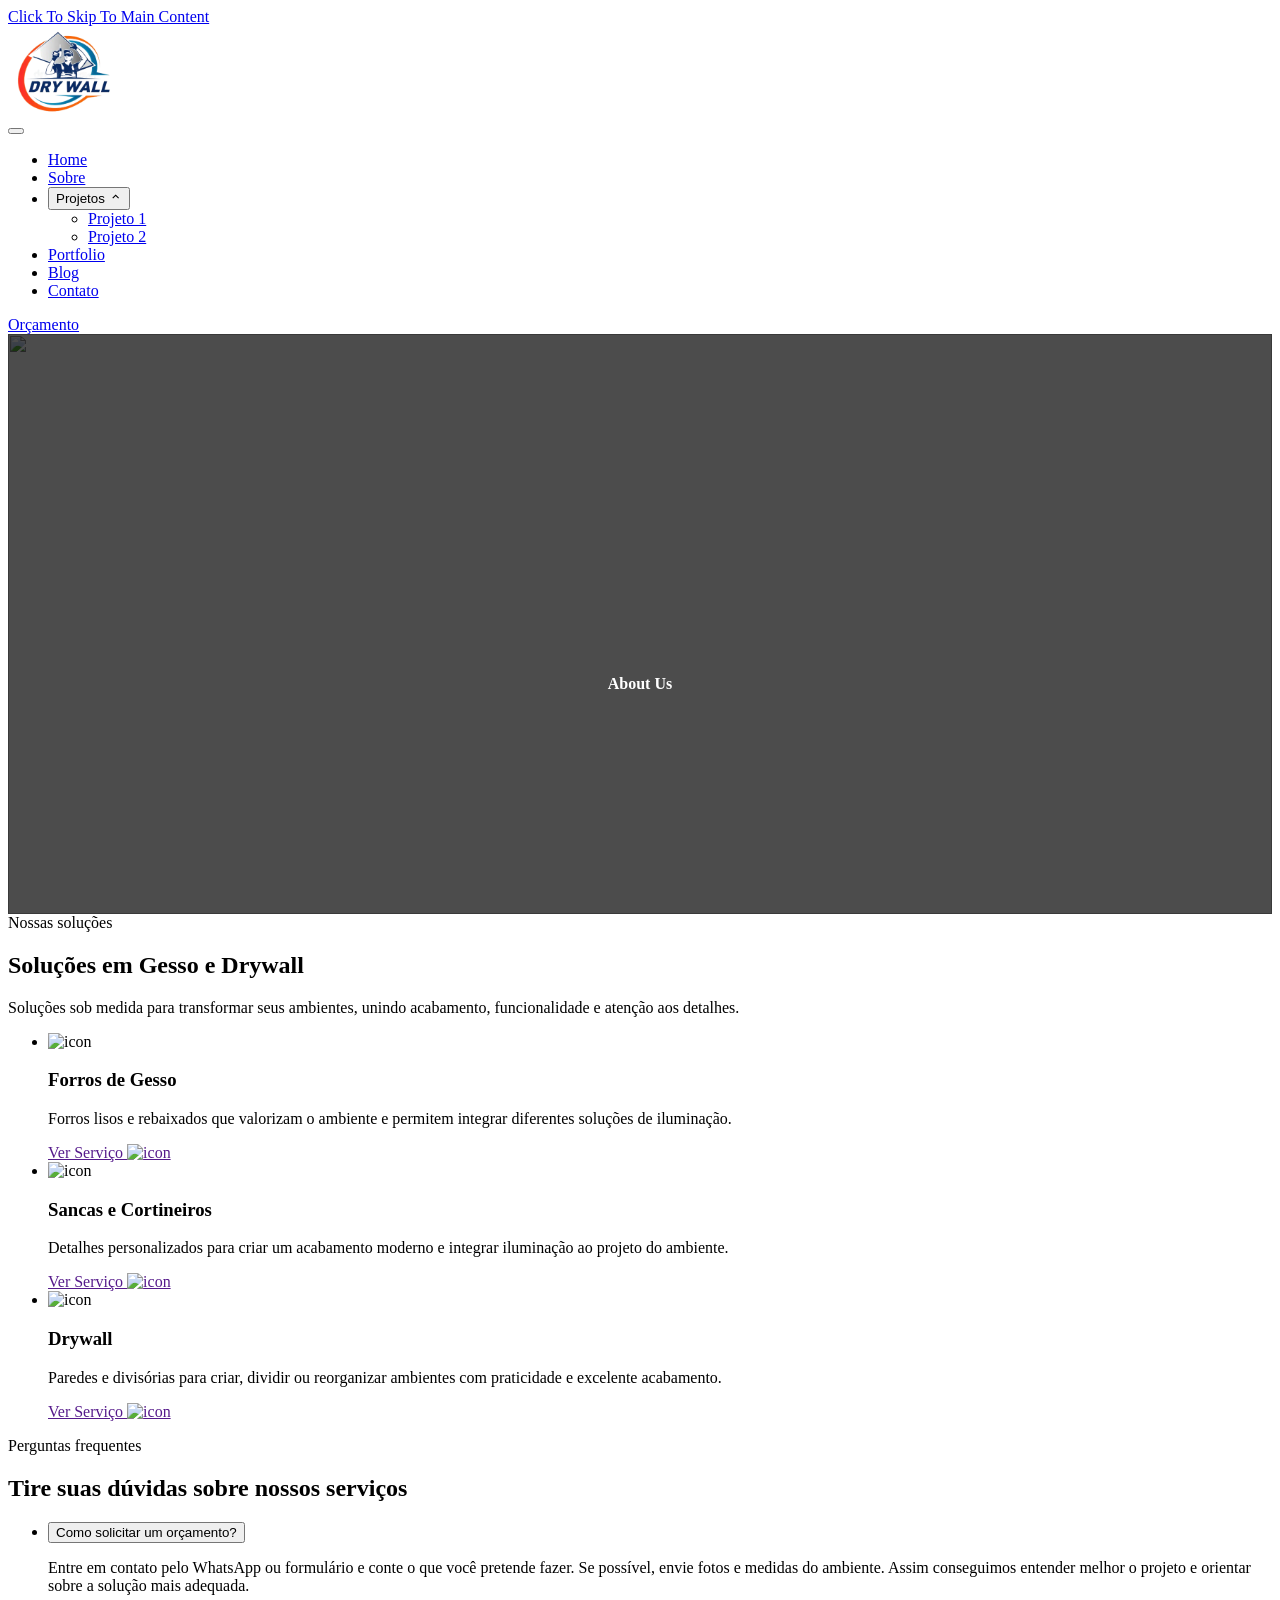
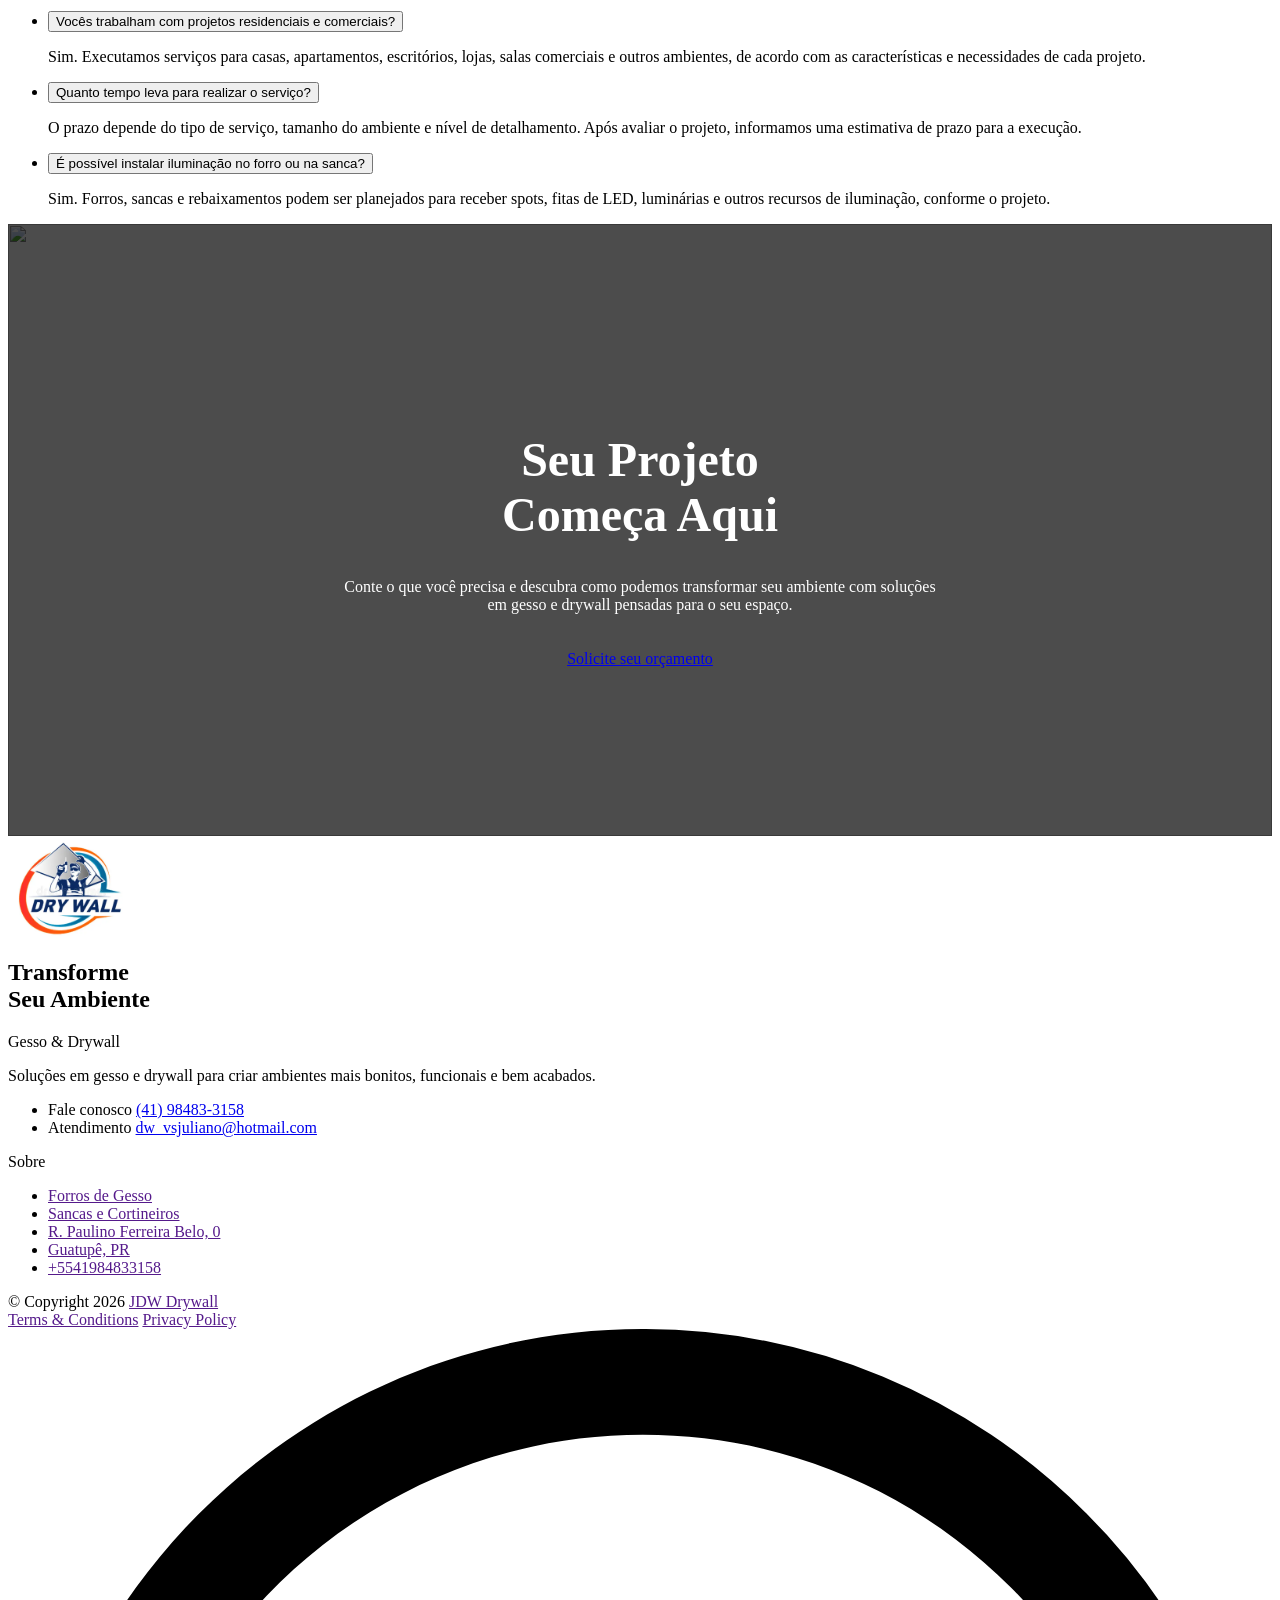
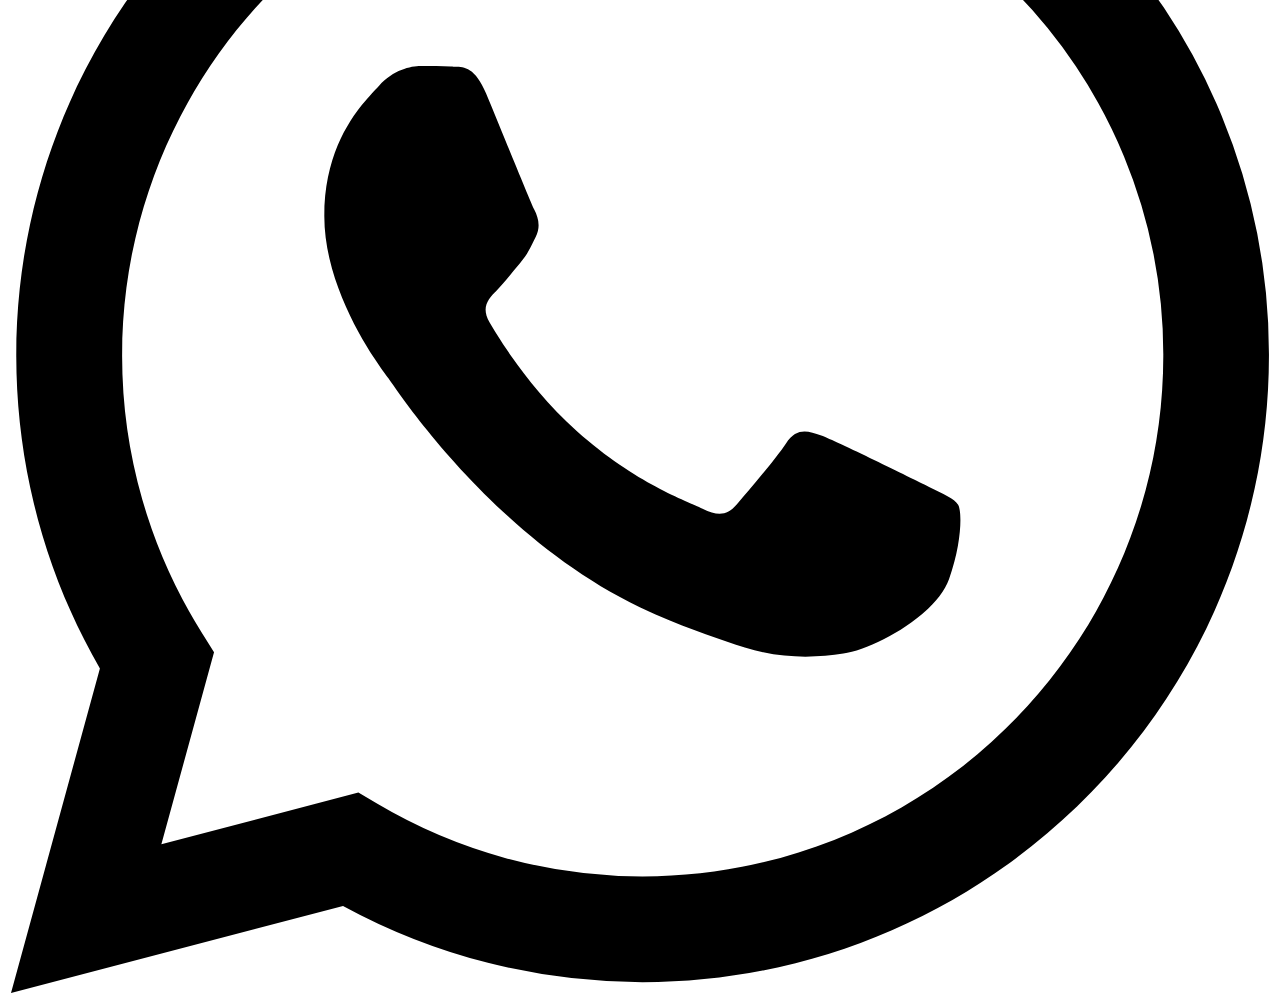
==== commit a70d0420: "Updates" ====
--- a/about/index.html
+++ b/about/index.html
@@ -4,7 +4,7 @@
 <link rel="stylesheet" href="/jdw-demo/_astro/SideBySide.BmugEUHE.css">
 <link rel="stylesheet" href="/jdw-demo/_astro/BaseLayout.BB_Ag_am.css">
 <style>@media only screen and (min-width:0em){#cta[data-astro-cid-srcshy6y]{padding:3.125rem 0;position:relative}#cta[data-astro-cid-srcshy6y]:before{content:"";width:100%;height:100%;background:#000;opacity:.7;display:block;position:absolute;top:0;left:0;z-index:-1}#cta[data-astro-cid-srcshy6y] .container[data-astro-cid-srcshy6y]{text-align:center}#cta[data-astro-cid-srcshy6y] .title[data-astro-cid-srcshy6y]{font-size:min(9vw,3rem);font-weight:900;line-height:58/48;text-align:center;margin-bottom:2.25rem;color:#fff;position:relative}#cta[data-astro-cid-srcshy6y] p[data-astro-cid-srcshy6y]{text-align:center;width:96%;max-width:37.375rem;margin:auto;margin-bottom:2.25rem;color:#fff;opacity:1}#cta[data-astro-cid-srcshy6y] .cs-picture[data-astro-cid-srcshy6y]{width:100%;height:100%;-o-object-fit:cover;object-fit:cover;position:absolute;top:0;left:0;z-index:-2}#cta[data-astro-cid-srcshy6y] .cs-picture[data-astro-cid-srcshy6y] img[data-astro-cid-srcshy6y]{width:100%;height:100%;-o-object-fit:cover;object-fit:cover}}@media only screen and (min-width:64em){#cta[data-astro-cid-srcshy6y]{padding:10.5rem 0}}@media only screen and (min-width:1300px){#cta[data-astro-cid-srcshy6y]{margin-top:6.25rem;position:relative}#cta[data-astro-cid-srcshy6y]:before{display:none}#cta[data-astro-cid-srcshy6y]:after{content:"";width:100%;height:69.25rem;background:url(/jdw-demo/src/icons/cta-squares.svg);background-position:center;background-size:contain;background-repeat:no-repeat;opacity:1;display:block;position:absolute;bottom:0;left:50%;z-index:-3;transform:translate(-50%)}#cta[data-astro-cid-srcshy6y] .container[data-astro-cid-srcshy6y]{width:90.0625%;margin:auto}#cta[data-astro-cid-srcshy6y] .cs-picture[data-astro-cid-srcshy6y]{width:90.0625%;left:50%;transform:translate(-50%)}#cta[data-astro-cid-srcshy6y] .cs-picture[data-astro-cid-srcshy6y]:before{content:"";width:100%;height:100%;background:#000;opacity:.7;display:block;position:absolute;top:0;left:0;z-index:1}}@media only screen and (min-width:0em){body.dark-mode #cta[data-astro-cid-srcshy6y]:after{display:none}}
-</style></head> <body> <!-- Screen reader skip main nav --> <a class="skip" aria-label="skip to main content" href="#main">Click To Skip To Main Content</a> <header id="cs-navigation" data-astro-cid-6iyzvnnz> <div class="cs-container" data-astro-cid-6iyzvnnz> <!--Nav Logo--> <a href="/" class="cs-logo" aria-label="Return to [Company Name] Home page" data-astro-cid-6iyzvnnz> <img src="/src/icons/logo.png" alt="Logo" width="110" data-astro-cid-6iyzvnnz> </a> <!--Navigation List--> <nav class="cs-nav" aria-label="main navigation" data-astro-cid-6iyzvnnz> <!--Mobile Nav Toggle--> <button class="cs-toggle" id="cs-toggle" aria-expanded="false" aria-controls="cs-ul-wrapper" aria-haspopup="menu" aria-label="mobile menu toggle" data-astro-cid-6iyzvnnz> <span class="cs-box" aria-hidden="true" data-astro-cid-6iyzvnnz> <span class="cs-line cs-line1" aria-hidden="true" data-astro-cid-6iyzvnnz></span> <span class="cs-line cs-line2" aria-hidden="true" data-astro-cid-6iyzvnnz></span> <span class="cs-line cs-line3" aria-hidden="true" data-astro-cid-6iyzvnnz></span> </span> </button> <!-- We need a wrapper div so we can set a fixed height on the cs-ul in case the nav list gets too long from too many dropdowns being opened and needs to have an overflow scroll. This wrapper acts as the background so it can go the full height of the screen and not cut off any overflowing nav items while the cs-ul stops short of the bottom of the screen, which keeps all nav items in view no matter how many there are--> <div class="cs-ul-wrapper" id="cs-ul-wrapper" data-astro-cid-6iyzvnnz> <ul id="cs-expanded" class="cs-ul" data-astro-cid-6iyzvnnz> <li class="cs-li" data-astro-cid-6iyzvnnz> <a href="/" class="cs-li-link" data-astro-cid-6iyzvnnz> Home </a>  </li><li class="cs-li" data-astro-cid-6iyzvnnz> <a href="/aboute/" class="cs-li-link" data-astro-cid-6iyzvnnz> Sobre </a>  </li><li class="cs-li cs-dropdown" data-astro-cid-6iyzvnnz> <button id="projetos-dropdown-toggle" aria-expanded="false" aria-haspopup="menu" class="cs-li-link cs-dropdown-toggle" data-astro-cid-6iyzvnnz> Projetos <svg width="1em" height="1em" class="cs-drop-icon" data-astro-cid-6iyzvnnz="true" data-icon="mdi--caret">   <symbol id="ai:local:mdi--caret" viewBox="0 0 24 24"><path fill="currentColor" d="M7.41 15.41 12 10.83l4.59 4.58L18 14l-6-6-6 6z"/></symbol><use href="#ai:local:mdi--caret"></use>  </svg> </button> <ul class="cs-drop-ul" aria-labelledby="projetos-dropdown-toggle" data-astro-cid-6iyzvnnz> <li class="cs-drop-li" data-astro-cid-6iyzvnnz> <a href="/projects/project-1e/" class="cs-li-link cs-drop-link" data-astro-cid-6iyzvnnz> Projeto 1 </a> </li><li class="cs-drop-li" data-astro-cid-6iyzvnnz> <a href="/projects/project-2e/" class="cs-li-link cs-drop-link" data-astro-cid-6iyzvnnz> Projeto 2 </a> </li> </ul> </li><li class="cs-li" data-astro-cid-6iyzvnnz> <a href="/reviewse/" class="cs-li-link" data-astro-cid-6iyzvnnz> Portfolio </a>  </li><li class="cs-li" data-astro-cid-6iyzvnnz> <a href="/bloge/" class="cs-li-link" data-astro-cid-6iyzvnnz> Blog </a>  </li> <li class="cs-li cs-hide-on-desktop" data-astro-cid-6iyzvnnz> <a href="/contact/" class="cs-li-link" data-astro-cid-6iyzvnnz>
+</style></head> <body> <!-- Screen reader skip main nav --> <a class="skip" aria-label="skip to main content" href="#main">Click To Skip To Main Content</a> <header id="cs-navigation" data-astro-cid-6iyzvnnz> <div class="cs-container" data-astro-cid-6iyzvnnz> <!--Nav Logo--> <a href="/" class="cs-logo" aria-label="Return to [Company Name] Home page" data-astro-cid-6iyzvnnz> <img src="/assets/favicons/logo.png" alt="Logo" width="110" data-astro-cid-6iyzvnnz> </a> <!--Navigation List--> <nav class="cs-nav" aria-label="main navigation" data-astro-cid-6iyzvnnz> <!--Mobile Nav Toggle--> <button class="cs-toggle" id="cs-toggle" aria-expanded="false" aria-controls="cs-ul-wrapper" aria-haspopup="menu" aria-label="mobile menu toggle" data-astro-cid-6iyzvnnz> <span class="cs-box" aria-hidden="true" data-astro-cid-6iyzvnnz> <span class="cs-line cs-line1" aria-hidden="true" data-astro-cid-6iyzvnnz></span> <span class="cs-line cs-line2" aria-hidden="true" data-astro-cid-6iyzvnnz></span> <span class="cs-line cs-line3" aria-hidden="true" data-astro-cid-6iyzvnnz></span> </span> </button> <!-- We need a wrapper div so we can set a fixed height on the cs-ul in case the nav list gets too long from too many dropdowns being opened and needs to have an overflow scroll. This wrapper acts as the background so it can go the full height of the screen and not cut off any overflowing nav items while the cs-ul stops short of the bottom of the screen, which keeps all nav items in view no matter how many there are--> <div class="cs-ul-wrapper" id="cs-ul-wrapper" data-astro-cid-6iyzvnnz> <ul id="cs-expanded" class="cs-ul" data-astro-cid-6iyzvnnz> <li class="cs-li" data-astro-cid-6iyzvnnz> <a href="/" class="cs-li-link" data-astro-cid-6iyzvnnz> Home </a>  </li><li class="cs-li" data-astro-cid-6iyzvnnz> <a href="/aboute/" class="cs-li-link" data-astro-cid-6iyzvnnz> Sobre </a>  </li><li class="cs-li cs-dropdown" data-astro-cid-6iyzvnnz> <button id="projetos-dropdown-toggle" aria-expanded="false" aria-haspopup="menu" class="cs-li-link cs-dropdown-toggle" data-astro-cid-6iyzvnnz> Projetos <svg width="1em" height="1em" class="cs-drop-icon" data-astro-cid-6iyzvnnz="true" data-icon="mdi--caret">   <symbol id="ai:local:mdi--caret" viewBox="0 0 24 24"><path fill="currentColor" d="M7.41 15.41 12 10.83l4.59 4.58L18 14l-6-6-6 6z"/></symbol><use href="#ai:local:mdi--caret"></use>  </svg> </button> <ul class="cs-drop-ul" aria-labelledby="projetos-dropdown-toggle" data-astro-cid-6iyzvnnz> <li class="cs-drop-li" data-astro-cid-6iyzvnnz> <a href="/projects/project-1e/" class="cs-li-link cs-drop-link" data-astro-cid-6iyzvnnz> Projeto 1 </a> </li><li class="cs-drop-li" data-astro-cid-6iyzvnnz> <a href="/projects/project-2e/" class="cs-li-link cs-drop-link" data-astro-cid-6iyzvnnz> Projeto 2 </a> </li> </ul> </li><li class="cs-li" data-astro-cid-6iyzvnnz> <a href="/reviewse/" class="cs-li-link" data-astro-cid-6iyzvnnz> Portfolio </a>  </li><li class="cs-li" data-astro-cid-6iyzvnnz> <a href="/bloge/" class="cs-li-link" data-astro-cid-6iyzvnnz> Blog </a>  </li> <li class="cs-li cs-hide-on-desktop" data-astro-cid-6iyzvnnz> <a href="/contact/" class="cs-li-link" data-astro-cid-6iyzvnnz>
 Contato
 </a> </li> </ul> </div> </nav> <a href="/contact/" class="cs-button-solid cs-nav-button" data-astro-cid-6iyzvnnz>Orçamento</a> <!--Dark Mode toggle: remove component if you don't want to enable a dark mode toggle--> </div> </header> <main id="main">  <section id="int-hero" data-astro-cid-lqwall75> <h1 id="home-h" data-astro-cid-lqwall75>About Us</h1> <!-- renderiza a imagem --> <picture data-astro-cid-lqwall75="true"> <source srcset="/jdw-demo/_astro/landing.D_wYLIJw_iNvur.webp 640w, /jdw-demo/_astro/landing.D_wYLIJw_iNvur.webp 750w, /jdw-demo/_astro/landing.D_wYLIJw_iNvur.webp 828w, /jdw-demo/_astro/landing.D_wYLIJw_iNvur.webp 1080w, /jdw-demo/_astro/landing.D_wYLIJw_iNvur.webp 1280w, /jdw-demo/_astro/landing.D_wYLIJw_iNvur.webp 1668w, /jdw-demo/_astro/landing.D_wYLIJw_iNvur.webp 1920w, /jdw-demo/_astro/landing.D_wYLIJw_iNvur.webp 2048w, /jdw-demo/_astro/landing.D_wYLIJw_iNvur.webp 2560w, /jdw-demo/_astro/landing.D_wYLIJw_iNvur.webp 3840w" type="image/avif"><source srcset="/jdw-demo/_astro/landing.D_wYLIJw_iNvur.webp 640w, /jdw-demo/_astro/landing.D_wYLIJw_iNvur.webp 750w, /jdw-demo/_astro/landing.D_wYLIJw_iNvur.webp 828w, /jdw-demo/_astro/landing.D_wYLIJw_iNvur.webp 1080w, /jdw-demo/_astro/landing.D_wYLIJw_iNvur.webp 1280w, /jdw-demo/_astro/landing.D_wYLIJw_iNvur.webp 1668w, /jdw-demo/_astro/landing.D_wYLIJw_iNvur.webp 1920w, /jdw-demo/_astro/landing.D_wYLIJw_iNvur.webp 2048w, /jdw-demo/_astro/landing.D_wYLIJw_iNvur.webp 2560w, /jdw-demo/_astro/landing.D_wYLIJw_iNvur.webp 3840w" type="image/webp">  <img src="/jdw-demo/_astro/landing.D_wYLIJw_iNvur.webp" srcset="/jdw-demo/_astro/landing.D_wYLIJw_iNvur.webp 640w, /jdw-demo/_astro/landing.D_wYLIJw_iNvur.webp 750w, /jdw-demo/_astro/landing.D_wYLIJw_iNvur.webp 828w, /jdw-demo/_astro/landing.D_wYLIJw_iNvur.webp 1080w, /jdw-demo/_astro/landing.D_wYLIJw_iNvur.webp 1280w, /jdw-demo/_astro/landing.D_wYLIJw_iNvur.webp 1668w, /jdw-demo/_astro/landing.D_wYLIJw_iNvur.webp 1920w, /jdw-demo/_astro/landing.D_wYLIJw_iNvur.webp 2048w, /jdw-demo/_astro/landing.D_wYLIJw_iNvur.webp 2560w, /jdw-demo/_astro/landing.D_wYLIJw_iNvur.webp 3840w" alt data-astro-cid-lqwall75="true" loading="eager" decoding="sync" fetchpriority="high" sizes="(min-width: 1920px) 1920px, 100vw" data-astro-image="constrained" data-astro-image-fit="cover" data-astro-image-pos="center" width="1920" height="1280"> </picture> </section> <!-- ============================================ --><!--                  Services                    --><!-- ============================================ --><section id="services-1176" data-astro-cid-rkm3plkd> <div class="cs-container" data-astro-cid-rkm3plkd> <div class="cs-content" data-astro-cid-rkm3plkd> <span class="cs-topper" data-astro-cid-rkm3plkd>Nossas soluções</span> <h2 class="cs-title" data-astro-cid-rkm3plkd>Soluções em Gesso e Drywall</h2> <p class="cs-text" data-astro-cid-rkm3plkd>
 Soluções sob medida para transformar seus ambientes, unindo acabamento, funcionalidade e atenção aos detalhes.
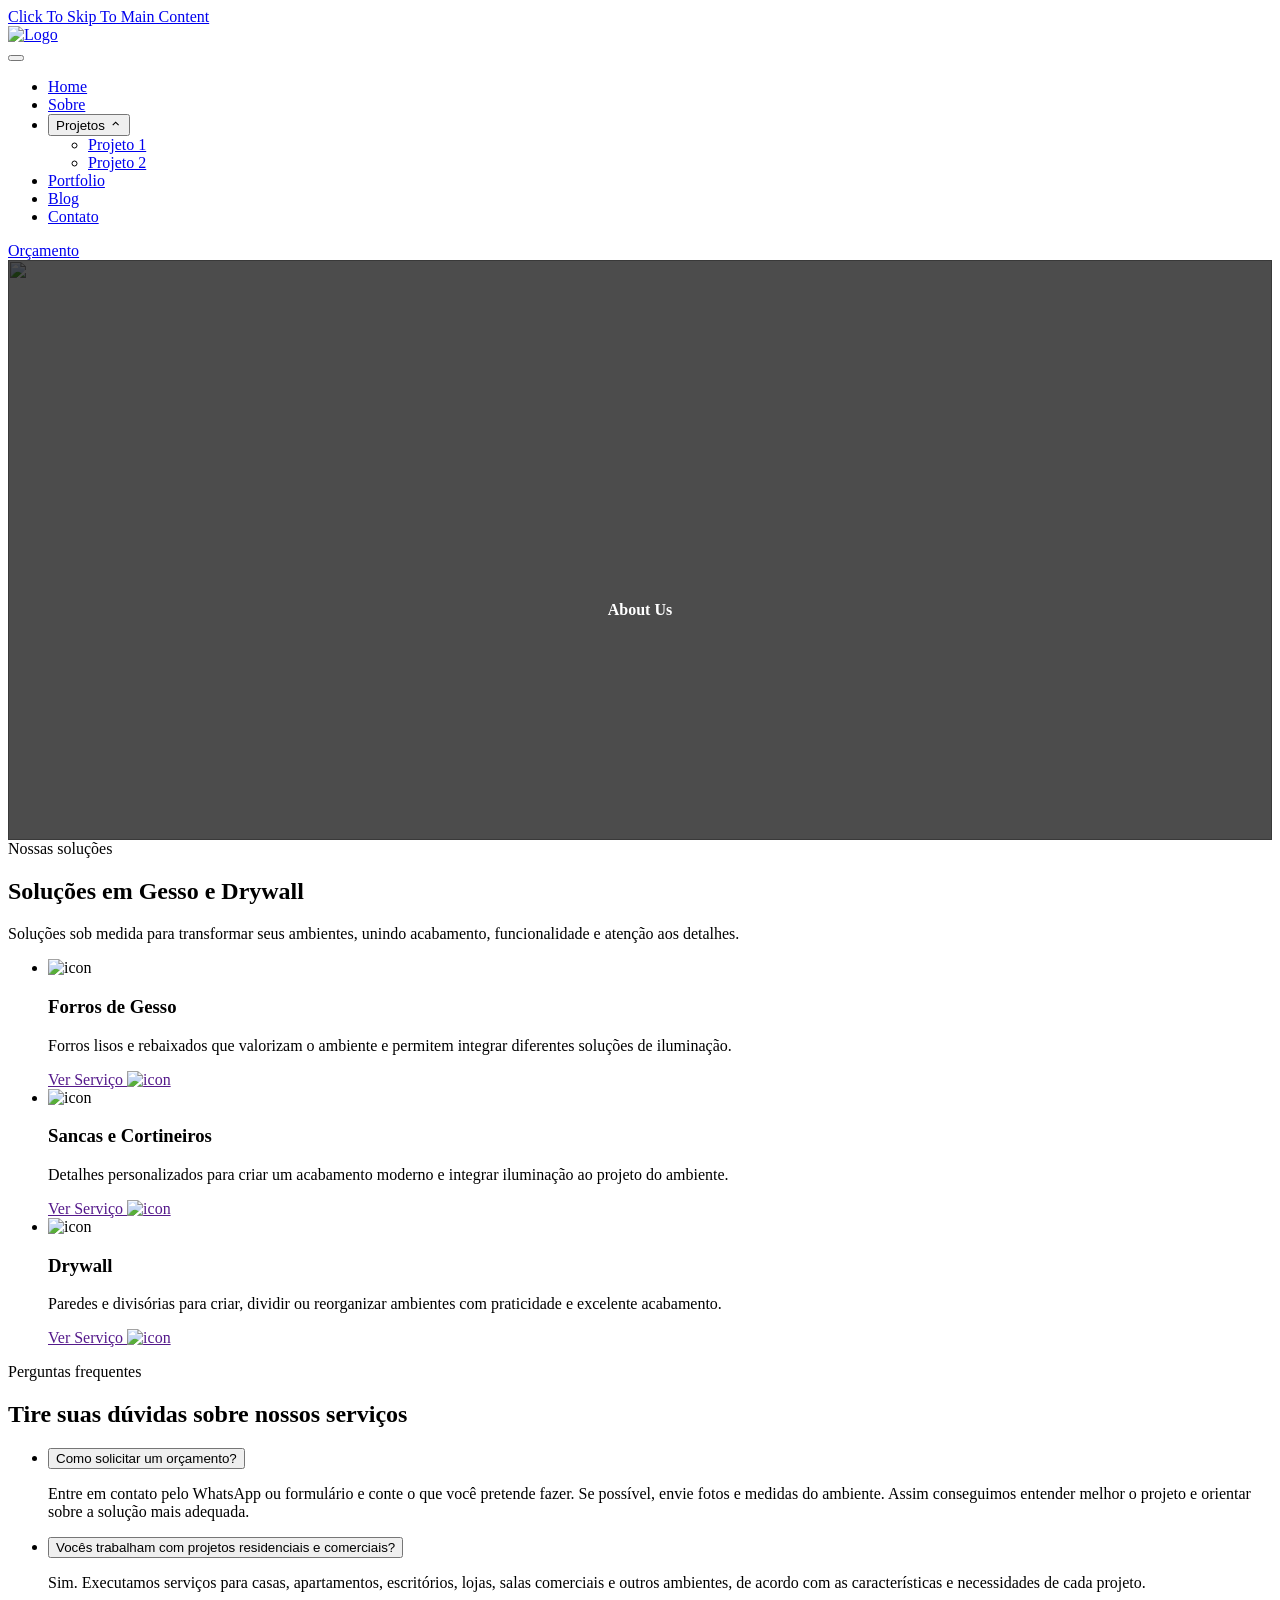
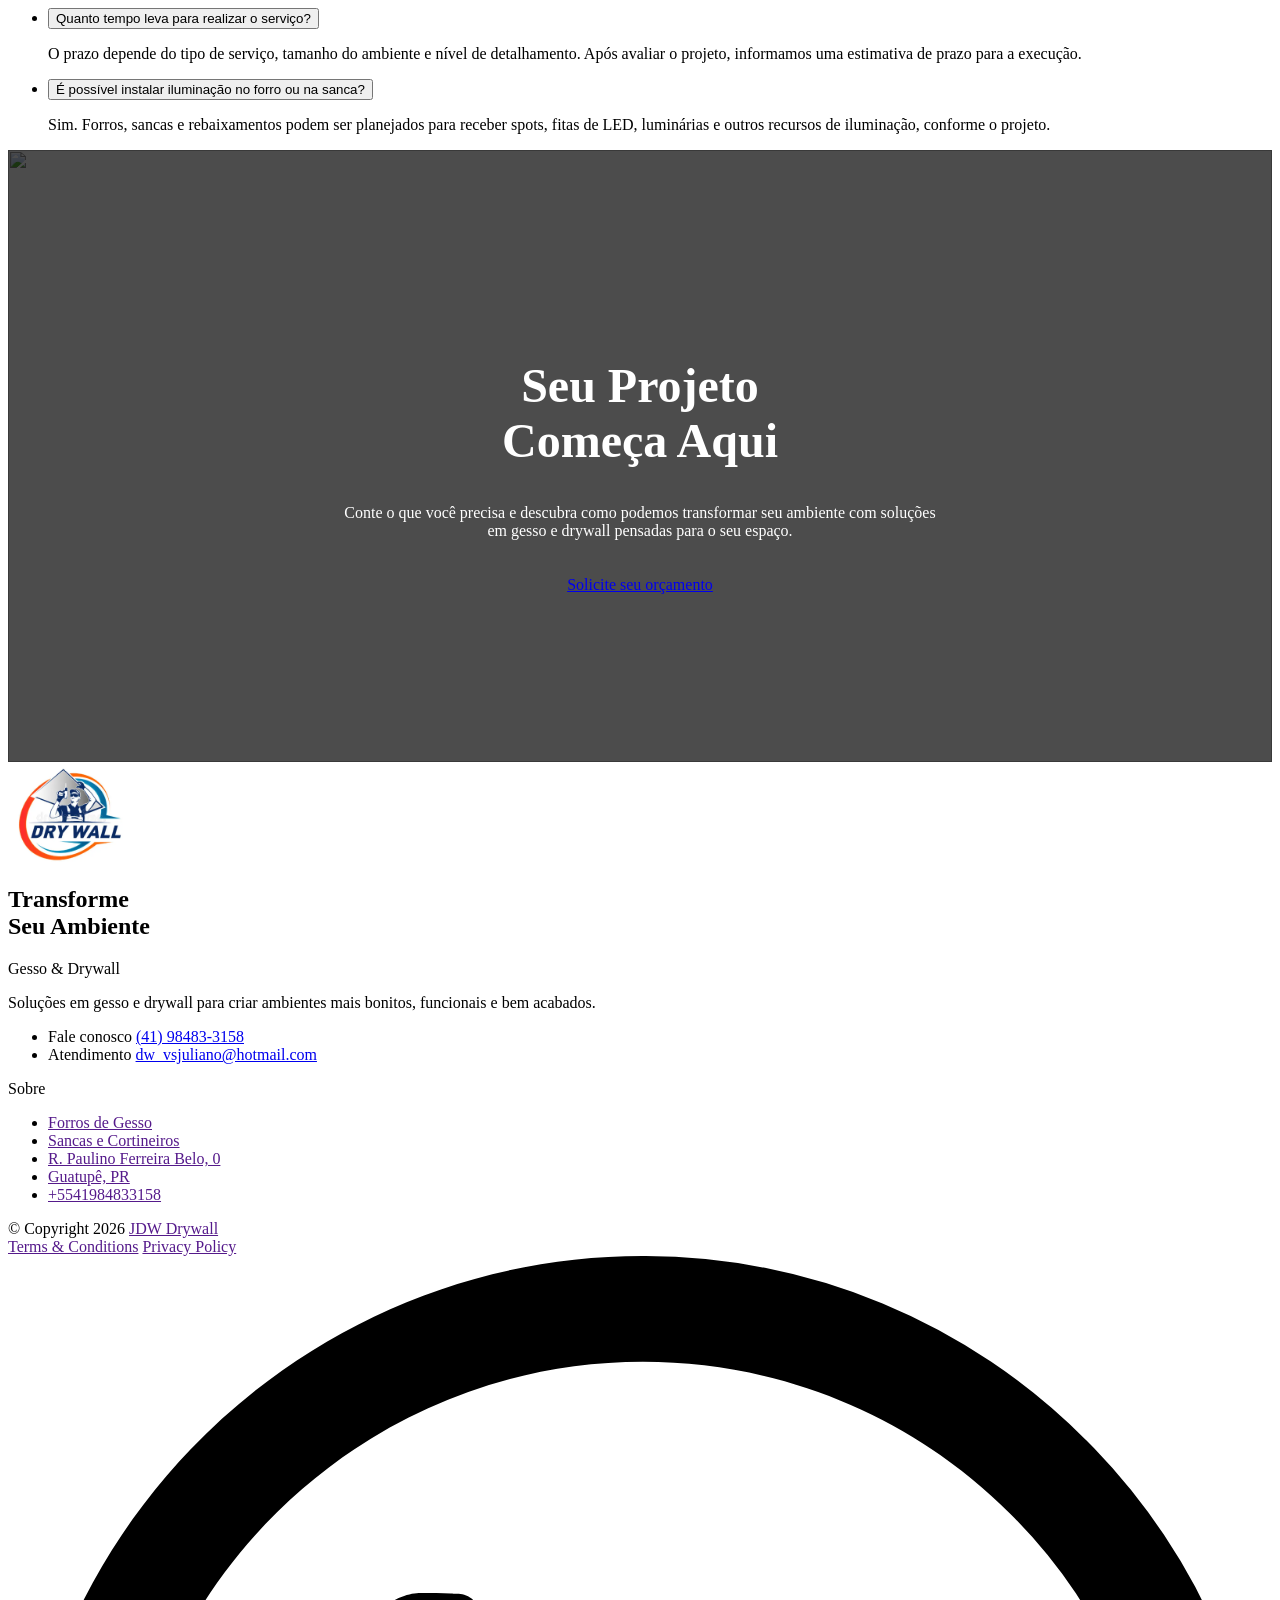
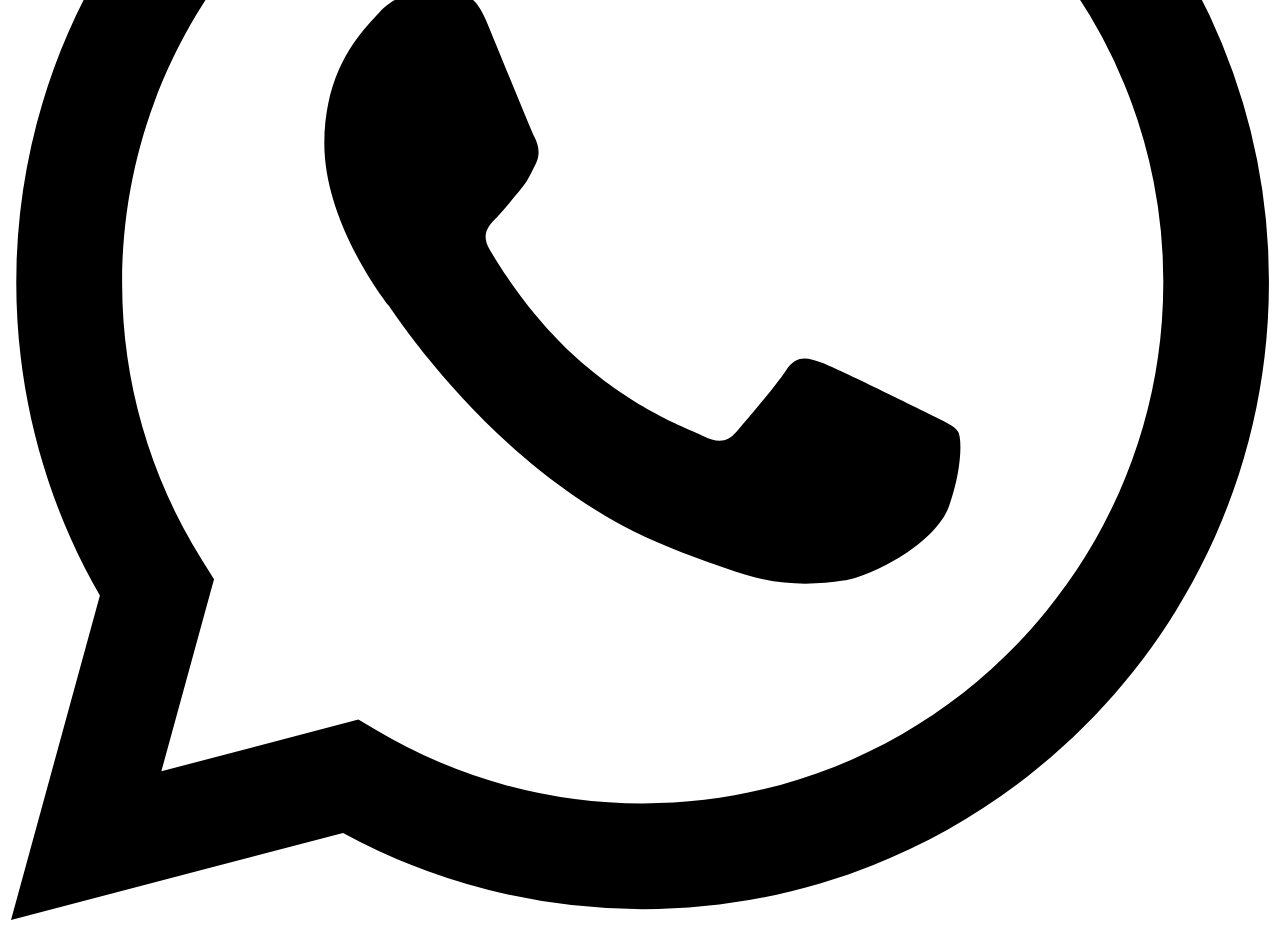
==== commit 10415c43: "Updates" ====
--- a/about/index.html
+++ b/about/index.html
@@ -1,10 +1,10 @@
 <!DOCTYPE html><html lang="en"> <head><!-- View Transitions support --><meta name="astro-view-transitions-enabled" content="true"><meta name="astro-view-transitions-fallback" content="animate"><script type="module" src="/jdw-demo/_astro/ClientRouter.astro_astro_type_script_index_0_lang.j56hQv-j.js"></script><!-- SEO Meta Tags --><!-- LocalBusiness Schema (on ALL pages) - customize your JSON-LD structured data:
-     https://developers.google.com/search/docs/advanced/structured-data/intro-structured-data  --><script type="application/ld+json">{"@context":"https://schema.org","@type":["LocalBusiness","WebSite"],"name":"JDW Gesso - Acabamentos em Gesso e Drywall","url":"/","logo":"https://fatocwb.github.io/assets/favicons/logo.png","image":"https://fatocwb.github.io/assets/favicons/logo.png","email":"dw_vsjuliano@hotmail.com","telephone":"+5541984833158","address":{"@type":"PostalAddress","streetAddress":"R. Paulino Ferreira Belo, 0, undefined","addressLocality":"Guatupê","addressRegion":"PR","postalCode":"83060-470"},"sameAs":["https://www.facebook.com/","https://www.instagram.com/"],"inLanguage":"en"}</script> <!-- Allow additional schemas from child layouts (e.g., BlogPosting for blog posts) --> <!-- Page Title --> <title>About | JDW Gesso - Acabamentos em Gesso e Drywall</title><!-- Standard Meta Tags --><meta charset="utf-8"><meta name="description" content="Meta description for the page"><meta name="web_author" content="Pico Web Design-picowebdesign.com"><meta name="viewport" content="width=device-width, initial-scale=1.0, maximum-scale=5.0, minimum-scale=1.0"><meta http-equiv="X-UA-Compatible" content="ie=edge"><link rel="canonical" href="https://fatocwb.github.io/jdw-demo/about/"><!-- Open Graph / Facebook --><meta property="og:locale" content="en_US"><meta property="og:url" content="https://fatocwb.github.io/jdw-demo/about/"><meta property="og:type" content="website"><meta property="og:title" content="About | JDW Gesso - Acabamentos em Gesso e Drywall"><meta property="og:site_name" content="JDW Gesso - Acabamentos em Gesso e Drywall"><meta property="og:description" content="Meta description for the page"><meta property="og:image" content="https://fatocwb.github.io/jdw-demo/_astro/landing.D_wYLIJw_iNvur.webp"><meta content="1200" property="og:image:width"><meta content="600" property="og:image:height"><meta content="image/jpeg" property="og:image:type"><!-- Twitter Card --><meta name="twitter:card" content="summary_large_image"><meta property="twitter:domain" content="/"><meta property="twitter:url" content="https://fatocwb.github.io/jdw-demo/about/"><meta name="twitter:title" content="About | JDW Gesso - Acabamentos em Gesso e Drywall"><meta name="twitter:description" content="Meta description for the page"><meta name="twitter:image" content="https://fatocwb.github.io/jdw-demo/_astro/landing.D_wYLIJw_iNvur.webp"><!-- Favicons --><!-- Use [RealFaviconGenerator.net](https://realfavicongenerator.net/) --><link rel="apple-touch-icon" sizes="180x180" href="/assets/favicons/apple-touch-icon.png"><link rel="icon" type="image/png" sizes="32x32" href="/assets/favicons/favicon-32x32.png?v1"><link rel="icon" type="image/png" sizes="16x16" href="/assets/favicons/favicon-16x16.png"><link rel="manifest" href="/assets/favicons/site.webmanifest"><meta name="msapplication-TileColor" content="#da532c"><meta name="theme-color" content="#ffffff"><!-- Astro custom Font API --><style>@font-face{font-family:Roboto-7b402f4babfab606;src:url("/jdw-demo/_astro/fonts/81458467d34e233f.woff2") format("woff2");font-display:swap;unicode-range:U+0000-00FF,U+0131,U+0152-0153,U+02BB-02BC,U+02C6,U+02DA,U+02DC,U+0304,U+0308,U+0329,U+2000-206F,U+20AC,U+2122,U+2191,U+2193,U+2212,U+2215,U+FEFF,U+FFFD;font-weight:400;font-style:normal;}@font-face{font-family:Roboto-7b402f4babfab606;src:url("/jdw-demo/_astro/fonts/81458467d34e233f.woff2") format("woff2");font-display:swap;unicode-range:U+0000-00FF,U+0131,U+0152-0153,U+02BB-02BC,U+02C6,U+02DA,U+02DC,U+0304,U+0308,U+0329,U+2000-206F,U+20AC,U+2122,U+2191,U+2193,U+2212,U+2215,U+FEFF,U+FFFD;font-weight:700;font-style:normal;}@font-face{font-family:Roboto-7b402f4babfab606;src:url("/jdw-demo/_astro/fonts/81458467d34e233f.woff2") format("woff2");font-display:swap;unicode-range:U+0000-00FF,U+0131,U+0152-0153,U+02BB-02BC,U+02C6,U+02DA,U+02DC,U+0304,U+0308,U+0329,U+2000-206F,U+20AC,U+2122,U+2191,U+2193,U+2212,U+2215,U+FEFF,U+FFFD;font-weight:900;font-style:normal;}@font-face{font-family:"Roboto-7b402f4babfab606 fallback: Arial";src:local("Arial");font-display:swap;font-weight:400;font-style:normal;size-adjust:99.7809%;ascent-override:92.9771%;descent-override:24.4677%;line-gap-override:0%;}@font-face{font-family:"Roboto-7b402f4babfab606 fallback: Arial";src:local("Arial");font-display:swap;font-weight:700;font-style:normal;size-adjust:99.7809%;ascent-override:92.9771%;descent-override:24.4677%;line-gap-override:0%;}@font-face{font-family:"Roboto-7b402f4babfab606 fallback: Arial";src:local("Arial");font-display:swap;font-weight:900;font-style:normal;size-adjust:99.7809%;ascent-override:92.9771%;descent-override:24.4677%;line-gap-override:0%;}:root{--font-primary:Roboto-7b402f4babfab606,"Roboto-7b402f4babfab606 fallback: Arial",Arial,sans-serif;}</style><!-- If present, preloads the image passed as a prop --><link rel="preload" href="/jdw-demo/_astro/landing.D_wYLIJw_iNvur.webp" as="image"><!-- Sitewide Scripts --><script type="module" src="/jdw-demo/_astro/BaseLayout.astro_astro_type_script_index_0_lang.qBOVykPp.js"></script><style>@media only screen and (min-width:0em){#int-hero[data-astro-cid-lqwall75]{min-height:30vh;padding-top:3.125rem;display:flex;flex-direction:column;justify-content:center;align-items:center;position:relative;z-index:1}#int-hero[data-astro-cid-lqwall75]:before{content:"";width:100%;height:100%;background:#000;opacity:.7;display:block;position:absolute;top:0;left:0;z-index:-1}#int-hero[data-astro-cid-lqwall75] picture[data-astro-cid-lqwall75]{width:100%;height:100%;position:absolute;top:0;left:0;z-index:-2}#int-hero[data-astro-cid-lqwall75] picture[data-astro-cid-lqwall75] img[data-astro-cid-lqwall75]{width:100%;height:100%;-o-object-fit:cover;object-fit:cover;position:absolute;top:0;left:0}#int-hero[data-astro-cid-lqwall75] h1[data-astro-cid-lqwall75]{font-size:var(--headerFontSize);text-align:center;width:96%;max-width:31.25rem;margin:0 auto;margin-top:4.375rem;margin-bottom:1.875rem;color:#fff;position:relative}#int-hero[data-astro-cid-lqwall75] p[data-astro-cid-lqwall75]{text-align:center;width:96%;max-width:25rem;margin:auto;margin-bottom:1.875rem;color:#fff;display:block}}@media only screen and (min-width:64em){#int-hero[data-astro-cid-lqwall75]{height:auto;min-height:18.75rem;padding-top:11.25rem;background-attachment:fixed;padding-block-end:6.25rem}}
+     https://developers.google.com/search/docs/advanced/structured-data/intro-structured-data  --><script type="application/ld+json">{"@context":"https://schema.org","@type":["LocalBusiness","WebSite"],"name":"JDW Gesso - Acabamentos em Gesso e Drywall","url":"/","logo":"https://webdesigndemos.github.io/assets/favicons/logo.png","image":"https://webdesigndemos.github.io/assets/favicons/logo.png","email":"dw_vsjuliano@hotmail.com","telephone":"+5541984833158","address":{"@type":"PostalAddress","streetAddress":"R. Paulino Ferreira Belo, 0, undefined","addressLocality":"Guatupê","addressRegion":"PR","postalCode":"83060-470"},"sameAs":["https://www.facebook.com/","https://www.instagram.com/"],"inLanguage":"en"}</script> <!-- Allow additional schemas from child layouts (e.g., BlogPosting for blog posts) --> <!-- Page Title --> <title>About | JDW Gesso - Acabamentos em Gesso e Drywall</title><!-- Standard Meta Tags --><meta charset="utf-8"><meta name="description" content="Meta description for the page"><meta name="web_author" content="Pico Web Design-picowebdesign.com"><meta name="viewport" content="width=device-width, initial-scale=1.0, maximum-scale=5.0, minimum-scale=1.0"><meta http-equiv="X-UA-Compatible" content="ie=edge"><link rel="canonical" href="https://webdesigndemos.github.io/jdw-demo/about/"><!-- Open Graph / Facebook --><meta property="og:locale" content="en_US"><meta property="og:url" content="https://webdesigndemos.github.io/jdw-demo/about/"><meta property="og:type" content="website"><meta property="og:title" content="About | JDW Gesso - Acabamentos em Gesso e Drywall"><meta property="og:site_name" content="JDW Gesso - Acabamentos em Gesso e Drywall"><meta property="og:description" content="Meta description for the page"><meta property="og:image" content="https://webdesigndemos.github.io/jdw-demo/_astro/landing.D_wYLIJw_iNvur.webp"><meta content="1200" property="og:image:width"><meta content="600" property="og:image:height"><meta content="image/jpeg" property="og:image:type"><!-- Twitter Card --><meta name="twitter:card" content="summary_large_image"><meta property="twitter:domain" content="/"><meta property="twitter:url" content="https://webdesigndemos.github.io/jdw-demo/about/"><meta name="twitter:title" content="About | JDW Gesso - Acabamentos em Gesso e Drywall"><meta name="twitter:description" content="Meta description for the page"><meta name="twitter:image" content="https://webdesigndemos.github.io/jdw-demo/_astro/landing.D_wYLIJw_iNvur.webp"><!-- Favicons --><!-- Use [RealFaviconGenerator.net](https://realfavicongenerator.net/) --><link rel="apple-touch-icon" sizes="180x180" href="/assets/favicons/apple-touch-icon.png"><link rel="icon" type="image/png" sizes="32x32" href="/assets/favicons/favicon-32x32.png?v1"><link rel="icon" type="image/png" sizes="16x16" href="/assets/favicons/favicon-16x16.png"><link rel="manifest" href="/assets/favicons/site.webmanifest"><meta name="msapplication-TileColor" content="#da532c"><meta name="theme-color" content="#ffffff"><!-- Astro custom Font API --><style>@font-face{font-family:Roboto-7b402f4babfab606;src:url("/jdw-demo/_astro/fonts/81458467d34e233f.woff2") format("woff2");font-display:swap;unicode-range:U+0000-00FF,U+0131,U+0152-0153,U+02BB-02BC,U+02C6,U+02DA,U+02DC,U+0304,U+0308,U+0329,U+2000-206F,U+20AC,U+2122,U+2191,U+2193,U+2212,U+2215,U+FEFF,U+FFFD;font-weight:400;font-style:normal;}@font-face{font-family:Roboto-7b402f4babfab606;src:url("/jdw-demo/_astro/fonts/81458467d34e233f.woff2") format("woff2");font-display:swap;unicode-range:U+0000-00FF,U+0131,U+0152-0153,U+02BB-02BC,U+02C6,U+02DA,U+02DC,U+0304,U+0308,U+0329,U+2000-206F,U+20AC,U+2122,U+2191,U+2193,U+2212,U+2215,U+FEFF,U+FFFD;font-weight:700;font-style:normal;}@font-face{font-family:Roboto-7b402f4babfab606;src:url("/jdw-demo/_astro/fonts/81458467d34e233f.woff2") format("woff2");font-display:swap;unicode-range:U+0000-00FF,U+0131,U+0152-0153,U+02BB-02BC,U+02C6,U+02DA,U+02DC,U+0304,U+0308,U+0329,U+2000-206F,U+20AC,U+2122,U+2191,U+2193,U+2212,U+2215,U+FEFF,U+FFFD;font-weight:900;font-style:normal;}@font-face{font-family:"Roboto-7b402f4babfab606 fallback: Arial";src:local("Arial");font-display:swap;font-weight:400;font-style:normal;size-adjust:99.7809%;ascent-override:92.9771%;descent-override:24.4677%;line-gap-override:0%;}@font-face{font-family:"Roboto-7b402f4babfab606 fallback: Arial";src:local("Arial");font-display:swap;font-weight:700;font-style:normal;size-adjust:99.7809%;ascent-override:92.9771%;descent-override:24.4677%;line-gap-override:0%;}@font-face{font-family:"Roboto-7b402f4babfab606 fallback: Arial";src:local("Arial");font-display:swap;font-weight:900;font-style:normal;size-adjust:99.7809%;ascent-override:92.9771%;descent-override:24.4677%;line-gap-override:0%;}:root{--font-primary:Roboto-7b402f4babfab606,"Roboto-7b402f4babfab606 fallback: Arial",Arial,sans-serif;}</style><!-- If present, preloads the image passed as a prop --><link rel="preload" href="/jdw-demo/_astro/landing.D_wYLIJw_iNvur.webp" as="image"><!-- Sitewide Scripts --><script type="module" src="/jdw-demo/_astro/BaseLayout.astro_astro_type_script_index_0_lang.qBOVykPp.js"></script><style>@media only screen and (min-width:0em){#int-hero[data-astro-cid-lqwall75]{min-height:30vh;padding-top:3.125rem;display:flex;flex-direction:column;justify-content:center;align-items:center;position:relative;z-index:1}#int-hero[data-astro-cid-lqwall75]:before{content:"";width:100%;height:100%;background:#000;opacity:.7;display:block;position:absolute;top:0;left:0;z-index:-1}#int-hero[data-astro-cid-lqwall75] picture[data-astro-cid-lqwall75]{width:100%;height:100%;position:absolute;top:0;left:0;z-index:-2}#int-hero[data-astro-cid-lqwall75] picture[data-astro-cid-lqwall75] img[data-astro-cid-lqwall75]{width:100%;height:100%;-o-object-fit:cover;object-fit:cover;position:absolute;top:0;left:0}#int-hero[data-astro-cid-lqwall75] h1[data-astro-cid-lqwall75]{font-size:var(--headerFontSize);text-align:center;width:96%;max-width:31.25rem;margin:0 auto;margin-top:4.375rem;margin-bottom:1.875rem;color:#fff;position:relative}#int-hero[data-astro-cid-lqwall75] p[data-astro-cid-lqwall75]{text-align:center;width:96%;max-width:25rem;margin:auto;margin-bottom:1.875rem;color:#fff;display:block}}@media only screen and (min-width:64em){#int-hero[data-astro-cid-lqwall75]{height:auto;min-height:18.75rem;padding-top:11.25rem;background-attachment:fixed;padding-block-end:6.25rem}}
 </style>
 <link rel="stylesheet" href="/jdw-demo/_astro/SideBySide.BmugEUHE.css">
 <link rel="stylesheet" href="/jdw-demo/_astro/BaseLayout.BB_Ag_am.css">
 <style>@media only screen and (min-width:0em){#cta[data-astro-cid-srcshy6y]{padding:3.125rem 0;position:relative}#cta[data-astro-cid-srcshy6y]:before{content:"";width:100%;height:100%;background:#000;opacity:.7;display:block;position:absolute;top:0;left:0;z-index:-1}#cta[data-astro-cid-srcshy6y] .container[data-astro-cid-srcshy6y]{text-align:center}#cta[data-astro-cid-srcshy6y] .title[data-astro-cid-srcshy6y]{font-size:min(9vw,3rem);font-weight:900;line-height:58/48;text-align:center;margin-bottom:2.25rem;color:#fff;position:relative}#cta[data-astro-cid-srcshy6y] p[data-astro-cid-srcshy6y]{text-align:center;width:96%;max-width:37.375rem;margin:auto;margin-bottom:2.25rem;color:#fff;opacity:1}#cta[data-astro-cid-srcshy6y] .cs-picture[data-astro-cid-srcshy6y]{width:100%;height:100%;-o-object-fit:cover;object-fit:cover;position:absolute;top:0;left:0;z-index:-2}#cta[data-astro-cid-srcshy6y] .cs-picture[data-astro-cid-srcshy6y] img[data-astro-cid-srcshy6y]{width:100%;height:100%;-o-object-fit:cover;object-fit:cover}}@media only screen and (min-width:64em){#cta[data-astro-cid-srcshy6y]{padding:10.5rem 0}}@media only screen and (min-width:1300px){#cta[data-astro-cid-srcshy6y]{margin-top:6.25rem;position:relative}#cta[data-astro-cid-srcshy6y]:before{display:none}#cta[data-astro-cid-srcshy6y]:after{content:"";width:100%;height:69.25rem;background:url(/jdw-demo/src/icons/cta-squares.svg);background-position:center;background-size:contain;background-repeat:no-repeat;opacity:1;display:block;position:absolute;bottom:0;left:50%;z-index:-3;transform:translate(-50%)}#cta[data-astro-cid-srcshy6y] .container[data-astro-cid-srcshy6y]{width:90.0625%;margin:auto}#cta[data-astro-cid-srcshy6y] .cs-picture[data-astro-cid-srcshy6y]{width:90.0625%;left:50%;transform:translate(-50%)}#cta[data-astro-cid-srcshy6y] .cs-picture[data-astro-cid-srcshy6y]:before{content:"";width:100%;height:100%;background:#000;opacity:.7;display:block;position:absolute;top:0;left:0;z-index:1}}@media only screen and (min-width:0em){body.dark-mode #cta[data-astro-cid-srcshy6y]:after{display:none}}
-</style></head> <body> <!-- Screen reader skip main nav --> <a class="skip" aria-label="skip to main content" href="#main">Click To Skip To Main Content</a> <header id="cs-navigation" data-astro-cid-6iyzvnnz> <div class="cs-container" data-astro-cid-6iyzvnnz> <!--Nav Logo--> <a href="/" class="cs-logo" aria-label="Return to [Company Name] Home page" data-astro-cid-6iyzvnnz> <img src="/assets/favicons/logo.png" alt="Logo" width="110" data-astro-cid-6iyzvnnz> </a> <!--Navigation List--> <nav class="cs-nav" aria-label="main navigation" data-astro-cid-6iyzvnnz> <!--Mobile Nav Toggle--> <button class="cs-toggle" id="cs-toggle" aria-expanded="false" aria-controls="cs-ul-wrapper" aria-haspopup="menu" aria-label="mobile menu toggle" data-astro-cid-6iyzvnnz> <span class="cs-box" aria-hidden="true" data-astro-cid-6iyzvnnz> <span class="cs-line cs-line1" aria-hidden="true" data-astro-cid-6iyzvnnz></span> <span class="cs-line cs-line2" aria-hidden="true" data-astro-cid-6iyzvnnz></span> <span class="cs-line cs-line3" aria-hidden="true" data-astro-cid-6iyzvnnz></span> </span> </button> <!-- We need a wrapper div so we can set a fixed height on the cs-ul in case the nav list gets too long from too many dropdowns being opened and needs to have an overflow scroll. This wrapper acts as the background so it can go the full height of the screen and not cut off any overflowing nav items while the cs-ul stops short of the bottom of the screen, which keeps all nav items in view no matter how many there are--> <div class="cs-ul-wrapper" id="cs-ul-wrapper" data-astro-cid-6iyzvnnz> <ul id="cs-expanded" class="cs-ul" data-astro-cid-6iyzvnnz> <li class="cs-li" data-astro-cid-6iyzvnnz> <a href="/" class="cs-li-link" data-astro-cid-6iyzvnnz> Home </a>  </li><li class="cs-li" data-astro-cid-6iyzvnnz> <a href="/aboute/" class="cs-li-link" data-astro-cid-6iyzvnnz> Sobre </a>  </li><li class="cs-li cs-dropdown" data-astro-cid-6iyzvnnz> <button id="projetos-dropdown-toggle" aria-expanded="false" aria-haspopup="menu" class="cs-li-link cs-dropdown-toggle" data-astro-cid-6iyzvnnz> Projetos <svg width="1em" height="1em" class="cs-drop-icon" data-astro-cid-6iyzvnnz="true" data-icon="mdi--caret">   <symbol id="ai:local:mdi--caret" viewBox="0 0 24 24"><path fill="currentColor" d="M7.41 15.41 12 10.83l4.59 4.58L18 14l-6-6-6 6z"/></symbol><use href="#ai:local:mdi--caret"></use>  </svg> </button> <ul class="cs-drop-ul" aria-labelledby="projetos-dropdown-toggle" data-astro-cid-6iyzvnnz> <li class="cs-drop-li" data-astro-cid-6iyzvnnz> <a href="/projects/project-1e/" class="cs-li-link cs-drop-link" data-astro-cid-6iyzvnnz> Projeto 1 </a> </li><li class="cs-drop-li" data-astro-cid-6iyzvnnz> <a href="/projects/project-2e/" class="cs-li-link cs-drop-link" data-astro-cid-6iyzvnnz> Projeto 2 </a> </li> </ul> </li><li class="cs-li" data-astro-cid-6iyzvnnz> <a href="/reviewse/" class="cs-li-link" data-astro-cid-6iyzvnnz> Portfolio </a>  </li><li class="cs-li" data-astro-cid-6iyzvnnz> <a href="/bloge/" class="cs-li-link" data-astro-cid-6iyzvnnz> Blog </a>  </li> <li class="cs-li cs-hide-on-desktop" data-astro-cid-6iyzvnnz> <a href="/contact/" class="cs-li-link" data-astro-cid-6iyzvnnz>
+</style></head> <body> <!-- Screen reader skip main nav --> <a class="skip" aria-label="skip to main content" href="#main">Click To Skip To Main Content</a> <header id="cs-navigation" data-astro-cid-6iyzvnnz> <div class="cs-container" data-astro-cid-6iyzvnnz> <!--Nav Logo--> <a href="/" class="cs-logo" aria-label="Return to [Company Name] Home page" data-astro-cid-6iyzvnnz> <img src="/jdw-demoassets/favicons/logo.png" alt="Logo" width="110" data-astro-cid-6iyzvnnz> </a> <!--Navigation List--> <nav class="cs-nav" aria-label="main navigation" data-astro-cid-6iyzvnnz> <!--Mobile Nav Toggle--> <button class="cs-toggle" id="cs-toggle" aria-expanded="false" aria-controls="cs-ul-wrapper" aria-haspopup="menu" aria-label="mobile menu toggle" data-astro-cid-6iyzvnnz> <span class="cs-box" aria-hidden="true" data-astro-cid-6iyzvnnz> <span class="cs-line cs-line1" aria-hidden="true" data-astro-cid-6iyzvnnz></span> <span class="cs-line cs-line2" aria-hidden="true" data-astro-cid-6iyzvnnz></span> <span class="cs-line cs-line3" aria-hidden="true" data-astro-cid-6iyzvnnz></span> </span> </button> <!-- We need a wrapper div so we can set a fixed height on the cs-ul in case the nav list gets too long from too many dropdowns being opened and needs to have an overflow scroll. This wrapper acts as the background so it can go the full height of the screen and not cut off any overflowing nav items while the cs-ul stops short of the bottom of the screen, which keeps all nav items in view no matter how many there are--> <div class="cs-ul-wrapper" id="cs-ul-wrapper" data-astro-cid-6iyzvnnz> <ul id="cs-expanded" class="cs-ul" data-astro-cid-6iyzvnnz> <li class="cs-li" data-astro-cid-6iyzvnnz> <a href="/" class="cs-li-link" data-astro-cid-6iyzvnnz> Home </a>  </li><li class="cs-li" data-astro-cid-6iyzvnnz> <a href="/aboute/" class="cs-li-link" data-astro-cid-6iyzvnnz> Sobre </a>  </li><li class="cs-li cs-dropdown" data-astro-cid-6iyzvnnz> <button id="projetos-dropdown-toggle" aria-expanded="false" aria-haspopup="menu" class="cs-li-link cs-dropdown-toggle" data-astro-cid-6iyzvnnz> Projetos <svg width="1em" height="1em" class="cs-drop-icon" data-astro-cid-6iyzvnnz="true" data-icon="mdi--caret">   <symbol id="ai:local:mdi--caret" viewBox="0 0 24 24"><path fill="currentColor" d="M7.41 15.41 12 10.83l4.59 4.58L18 14l-6-6-6 6z"/></symbol><use href="#ai:local:mdi--caret"></use>  </svg> </button> <ul class="cs-drop-ul" aria-labelledby="projetos-dropdown-toggle" data-astro-cid-6iyzvnnz> <li class="cs-drop-li" data-astro-cid-6iyzvnnz> <a href="/projects/project-1e/" class="cs-li-link cs-drop-link" data-astro-cid-6iyzvnnz> Projeto 1 </a> </li><li class="cs-drop-li" data-astro-cid-6iyzvnnz> <a href="/projects/project-2e/" class="cs-li-link cs-drop-link" data-astro-cid-6iyzvnnz> Projeto 2 </a> </li> </ul> </li><li class="cs-li" data-astro-cid-6iyzvnnz> <a href="/reviewse/" class="cs-li-link" data-astro-cid-6iyzvnnz> Portfolio </a>  </li><li class="cs-li" data-astro-cid-6iyzvnnz> <a href="/bloge/" class="cs-li-link" data-astro-cid-6iyzvnnz> Blog </a>  </li> <li class="cs-li cs-hide-on-desktop" data-astro-cid-6iyzvnnz> <a href="/contact/" class="cs-li-link" data-astro-cid-6iyzvnnz>
 Contato
 </a> </li> </ul> </div> </nav> <a href="/contact/" class="cs-button-solid cs-nav-button" data-astro-cid-6iyzvnnz>Orçamento</a> <!--Dark Mode toggle: remove component if you don't want to enable a dark mode toggle--> </div> </header> <main id="main">  <section id="int-hero" data-astro-cid-lqwall75> <h1 id="home-h" data-astro-cid-lqwall75>About Us</h1> <!-- renderiza a imagem --> <picture data-astro-cid-lqwall75="true"> <source srcset="/jdw-demo/_astro/landing.D_wYLIJw_iNvur.webp 640w, /jdw-demo/_astro/landing.D_wYLIJw_iNvur.webp 750w, /jdw-demo/_astro/landing.D_wYLIJw_iNvur.webp 828w, /jdw-demo/_astro/landing.D_wYLIJw_iNvur.webp 1080w, /jdw-demo/_astro/landing.D_wYLIJw_iNvur.webp 1280w, /jdw-demo/_astro/landing.D_wYLIJw_iNvur.webp 1668w, /jdw-demo/_astro/landing.D_wYLIJw_iNvur.webp 1920w, /jdw-demo/_astro/landing.D_wYLIJw_iNvur.webp 2048w, /jdw-demo/_astro/landing.D_wYLIJw_iNvur.webp 2560w, /jdw-demo/_astro/landing.D_wYLIJw_iNvur.webp 3840w" type="image/avif"><source srcset="/jdw-demo/_astro/landing.D_wYLIJw_iNvur.webp 640w, /jdw-demo/_astro/landing.D_wYLIJw_iNvur.webp 750w, /jdw-demo/_astro/landing.D_wYLIJw_iNvur.webp 828w, /jdw-demo/_astro/landing.D_wYLIJw_iNvur.webp 1080w, /jdw-demo/_astro/landing.D_wYLIJw_iNvur.webp 1280w, /jdw-demo/_astro/landing.D_wYLIJw_iNvur.webp 1668w, /jdw-demo/_astro/landing.D_wYLIJw_iNvur.webp 1920w, /jdw-demo/_astro/landing.D_wYLIJw_iNvur.webp 2048w, /jdw-demo/_astro/landing.D_wYLIJw_iNvur.webp 2560w, /jdw-demo/_astro/landing.D_wYLIJw_iNvur.webp 3840w" type="image/webp">  <img src="/jdw-demo/_astro/landing.D_wYLIJw_iNvur.webp" srcset="/jdw-demo/_astro/landing.D_wYLIJw_iNvur.webp 640w, /jdw-demo/_astro/landing.D_wYLIJw_iNvur.webp 750w, /jdw-demo/_astro/landing.D_wYLIJw_iNvur.webp 828w, /jdw-demo/_astro/landing.D_wYLIJw_iNvur.webp 1080w, /jdw-demo/_astro/landing.D_wYLIJw_iNvur.webp 1280w, /jdw-demo/_astro/landing.D_wYLIJw_iNvur.webp 1668w, /jdw-demo/_astro/landing.D_wYLIJw_iNvur.webp 1920w, /jdw-demo/_astro/landing.D_wYLIJw_iNvur.webp 2048w, /jdw-demo/_astro/landing.D_wYLIJw_iNvur.webp 2560w, /jdw-demo/_astro/landing.D_wYLIJw_iNvur.webp 3840w" alt data-astro-cid-lqwall75="true" loading="eager" decoding="sync" fetchpriority="high" sizes="(min-width: 1920px) 1920px, 100vw" data-astro-image="constrained" data-astro-image-fit="cover" data-astro-image-pos="center" width="1920" height="1280"> </picture> </section> <!-- ============================================ --><!--                  Services                    --><!-- ============================================ --><section id="services-1176" data-astro-cid-rkm3plkd> <div class="cs-container" data-astro-cid-rkm3plkd> <div class="cs-content" data-astro-cid-rkm3plkd> <span class="cs-topper" data-astro-cid-rkm3plkd>Nossas soluções</span> <h2 class="cs-title" data-astro-cid-rkm3plkd>Soluções em Gesso e Drywall</h2> <p class="cs-text" data-astro-cid-rkm3plkd>
 Soluções sob medida para transformar seus ambientes, unindo acabamento, funcionalidade e atenção aos detalhes.
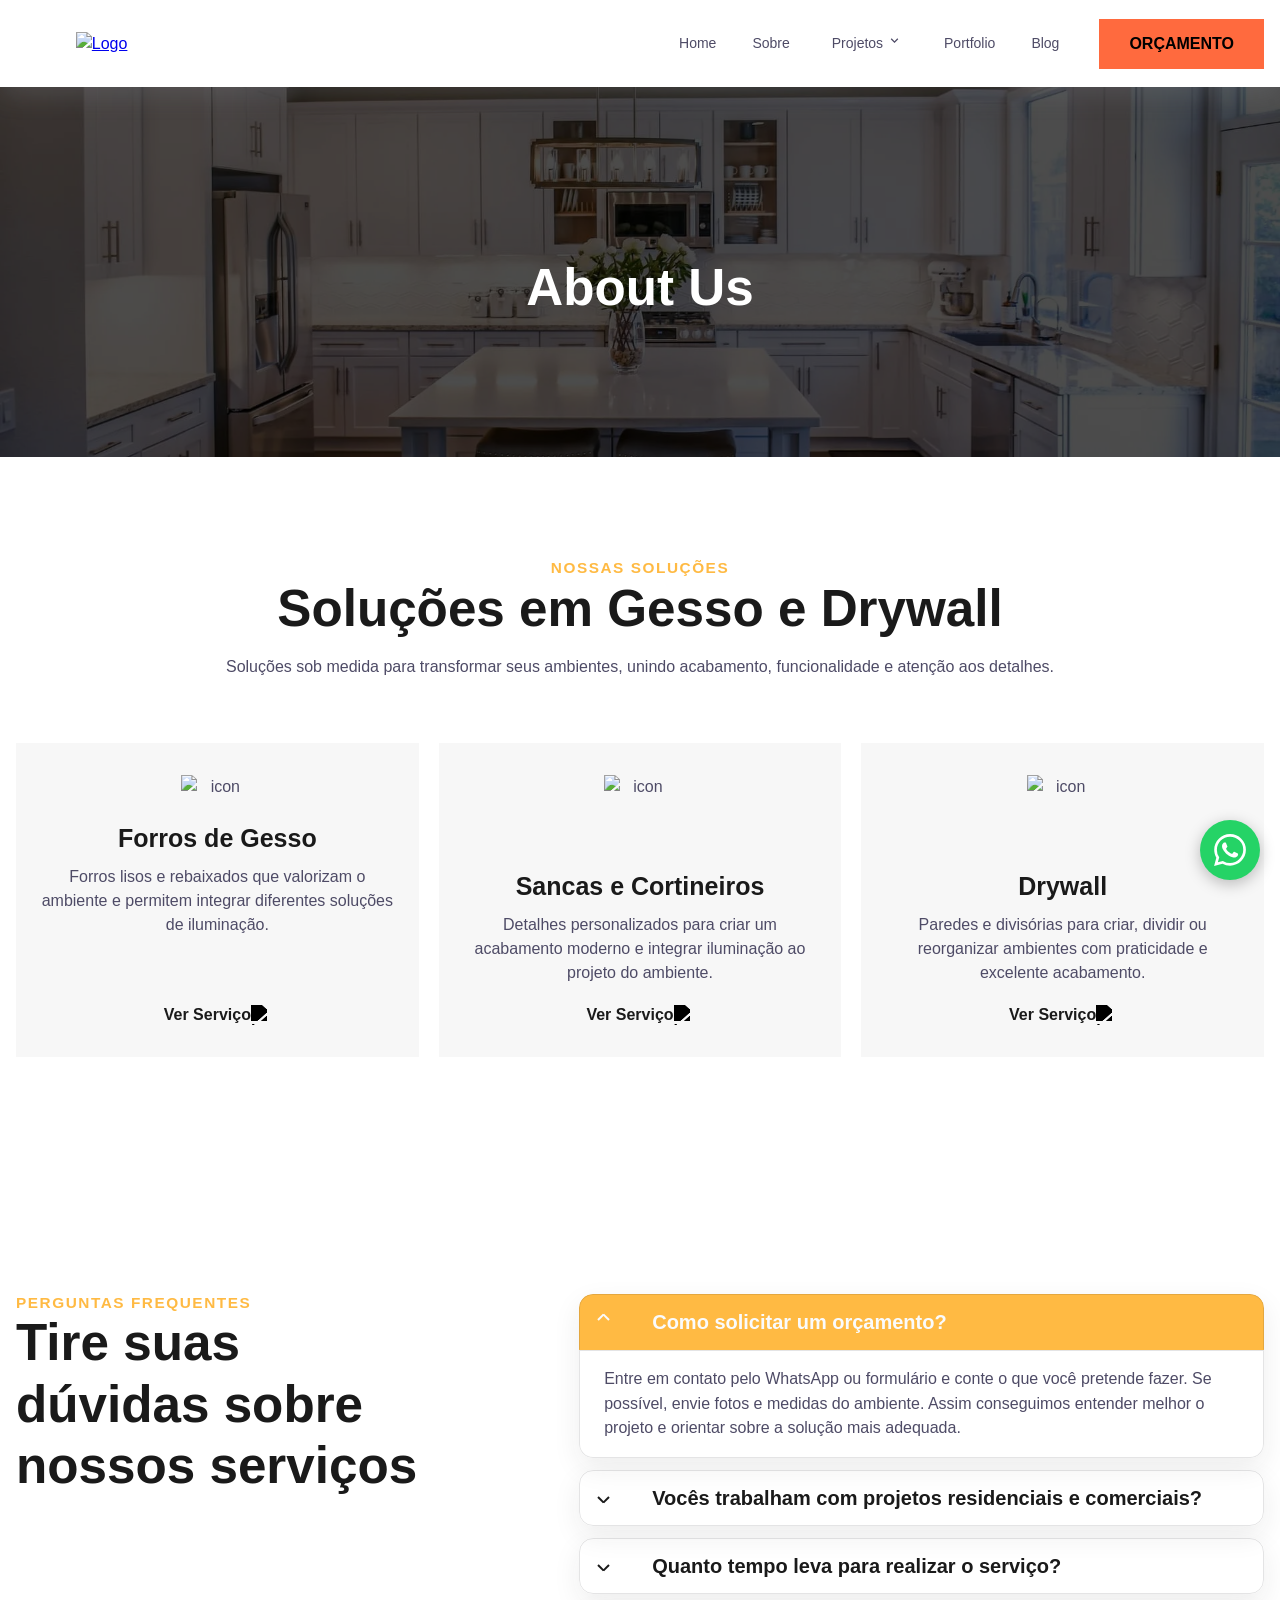
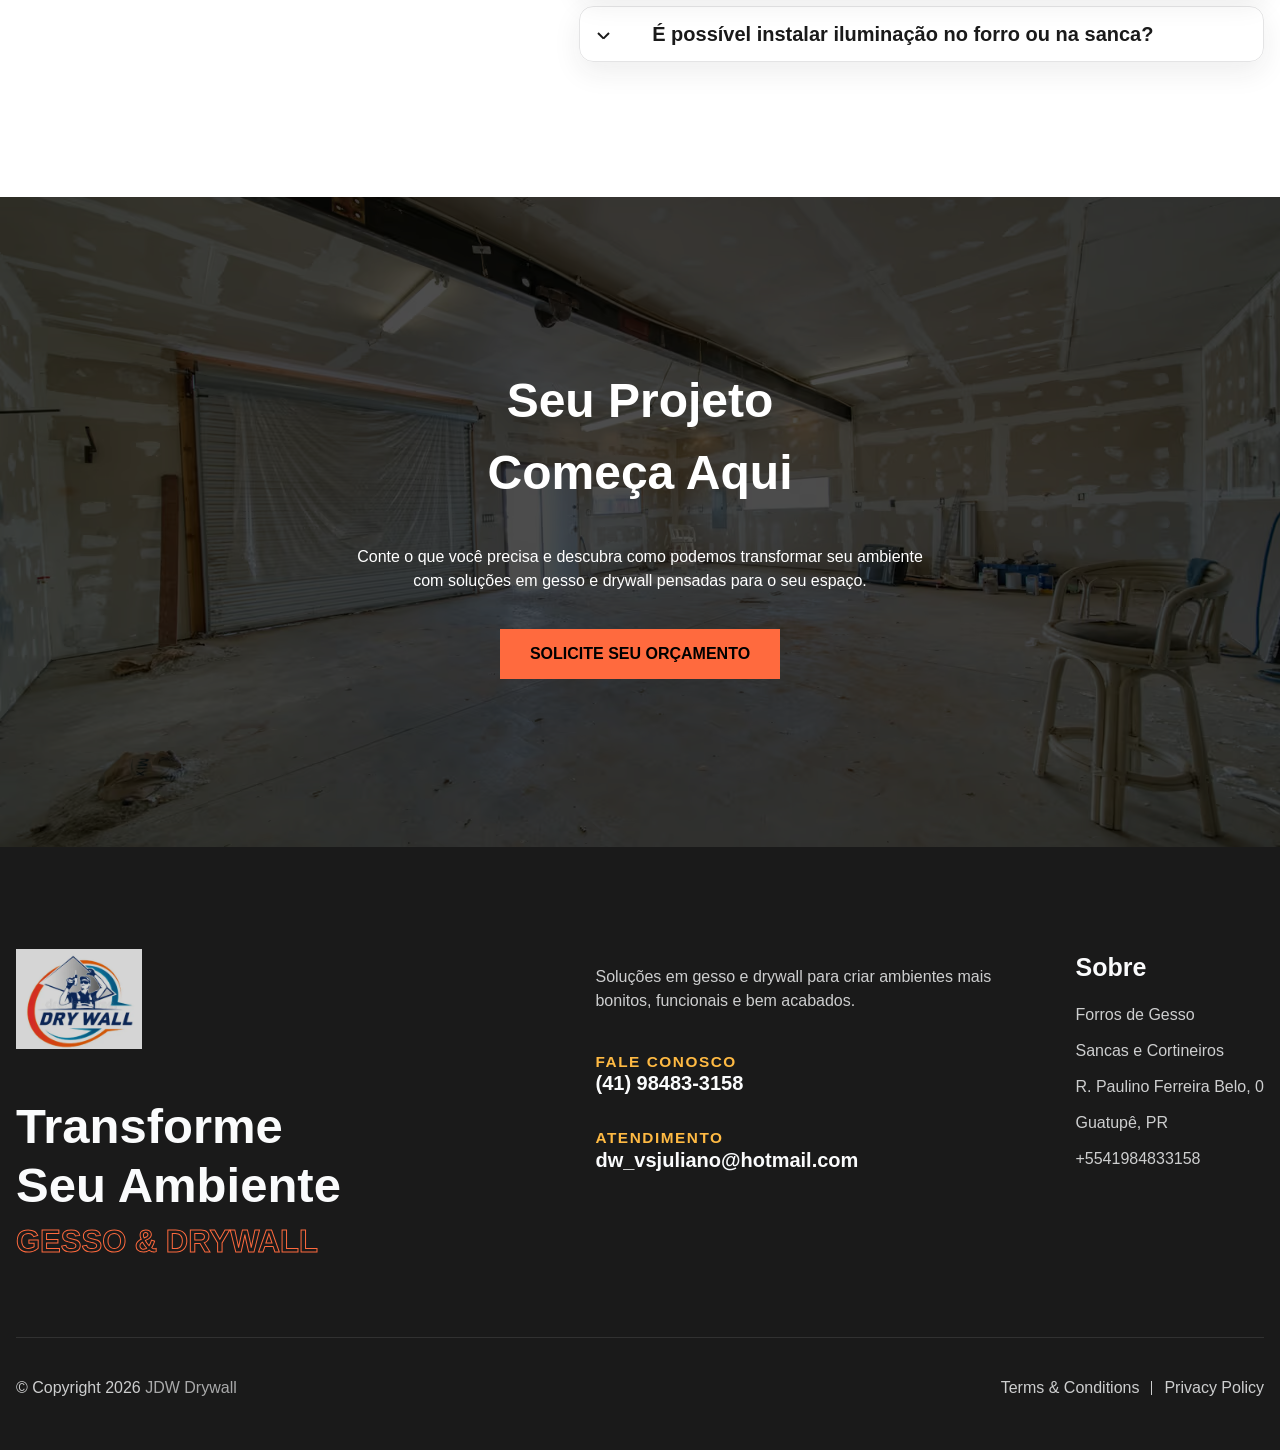
==== commit 6b973a43: "Updates" ====
--- a/about/index.html
+++ b/about/index.html
@@ -1,12 +1,12 @@
-<!DOCTYPE html><html lang="en"> <head><!-- View Transitions support --><meta name="astro-view-transitions-enabled" content="true"><meta name="astro-view-transitions-fallback" content="animate"><script type="module" src="/jdw-demo/_astro/ClientRouter.astro_astro_type_script_index_0_lang.j56hQv-j.js"></script><!-- SEO Meta Tags --><!-- LocalBusiness Schema (on ALL pages) - customize your JSON-LD structured data:
-     https://developers.google.com/search/docs/advanced/structured-data/intro-structured-data  --><script type="application/ld+json">{"@context":"https://schema.org","@type":["LocalBusiness","WebSite"],"name":"JDW Gesso - Acabamentos em Gesso e Drywall","url":"/","logo":"https://webdesigndemos.github.io/assets/favicons/logo.png","image":"https://webdesigndemos.github.io/assets/favicons/logo.png","email":"dw_vsjuliano@hotmail.com","telephone":"+5541984833158","address":{"@type":"PostalAddress","streetAddress":"R. Paulino Ferreira Belo, 0, undefined","addressLocality":"Guatupê","addressRegion":"PR","postalCode":"83060-470"},"sameAs":["https://www.facebook.com/","https://www.instagram.com/"],"inLanguage":"en"}</script> <!-- Allow additional schemas from child layouts (e.g., BlogPosting for blog posts) --> <!-- Page Title --> <title>About | JDW Gesso - Acabamentos em Gesso e Drywall</title><!-- Standard Meta Tags --><meta charset="utf-8"><meta name="description" content="Meta description for the page"><meta name="web_author" content="Pico Web Design-picowebdesign.com"><meta name="viewport" content="width=device-width, initial-scale=1.0, maximum-scale=5.0, minimum-scale=1.0"><meta http-equiv="X-UA-Compatible" content="ie=edge"><link rel="canonical" href="https://webdesigndemos.github.io/jdw-demo/about/"><!-- Open Graph / Facebook --><meta property="og:locale" content="en_US"><meta property="og:url" content="https://webdesigndemos.github.io/jdw-demo/about/"><meta property="og:type" content="website"><meta property="og:title" content="About | JDW Gesso - Acabamentos em Gesso e Drywall"><meta property="og:site_name" content="JDW Gesso - Acabamentos em Gesso e Drywall"><meta property="og:description" content="Meta description for the page"><meta property="og:image" content="https://webdesigndemos.github.io/jdw-demo/_astro/landing.D_wYLIJw_iNvur.webp"><meta content="1200" property="og:image:width"><meta content="600" property="og:image:height"><meta content="image/jpeg" property="og:image:type"><!-- Twitter Card --><meta name="twitter:card" content="summary_large_image"><meta property="twitter:domain" content="/"><meta property="twitter:url" content="https://webdesigndemos.github.io/jdw-demo/about/"><meta name="twitter:title" content="About | JDW Gesso - Acabamentos em Gesso e Drywall"><meta name="twitter:description" content="Meta description for the page"><meta name="twitter:image" content="https://webdesigndemos.github.io/jdw-demo/_astro/landing.D_wYLIJw_iNvur.webp"><!-- Favicons --><!-- Use [RealFaviconGenerator.net](https://realfavicongenerator.net/) --><link rel="apple-touch-icon" sizes="180x180" href="/assets/favicons/apple-touch-icon.png"><link rel="icon" type="image/png" sizes="32x32" href="/assets/favicons/favicon-32x32.png?v1"><link rel="icon" type="image/png" sizes="16x16" href="/assets/favicons/favicon-16x16.png"><link rel="manifest" href="/assets/favicons/site.webmanifest"><meta name="msapplication-TileColor" content="#da532c"><meta name="theme-color" content="#ffffff"><!-- Astro custom Font API --><style>@font-face{font-family:Roboto-7b402f4babfab606;src:url("/jdw-demo/_astro/fonts/81458467d34e233f.woff2") format("woff2");font-display:swap;unicode-range:U+0000-00FF,U+0131,U+0152-0153,U+02BB-02BC,U+02C6,U+02DA,U+02DC,U+0304,U+0308,U+0329,U+2000-206F,U+20AC,U+2122,U+2191,U+2193,U+2212,U+2215,U+FEFF,U+FFFD;font-weight:400;font-style:normal;}@font-face{font-family:Roboto-7b402f4babfab606;src:url("/jdw-demo/_astro/fonts/81458467d34e233f.woff2") format("woff2");font-display:swap;unicode-range:U+0000-00FF,U+0131,U+0152-0153,U+02BB-02BC,U+02C6,U+02DA,U+02DC,U+0304,U+0308,U+0329,U+2000-206F,U+20AC,U+2122,U+2191,U+2193,U+2212,U+2215,U+FEFF,U+FFFD;font-weight:700;font-style:normal;}@font-face{font-family:Roboto-7b402f4babfab606;src:url("/jdw-demo/_astro/fonts/81458467d34e233f.woff2") format("woff2");font-display:swap;unicode-range:U+0000-00FF,U+0131,U+0152-0153,U+02BB-02BC,U+02C6,U+02DA,U+02DC,U+0304,U+0308,U+0329,U+2000-206F,U+20AC,U+2122,U+2191,U+2193,U+2212,U+2215,U+FEFF,U+FFFD;font-weight:900;font-style:normal;}@font-face{font-family:"Roboto-7b402f4babfab606 fallback: Arial";src:local("Arial");font-display:swap;font-weight:400;font-style:normal;size-adjust:99.7809%;ascent-override:92.9771%;descent-override:24.4677%;line-gap-override:0%;}@font-face{font-family:"Roboto-7b402f4babfab606 fallback: Arial";src:local("Arial");font-display:swap;font-weight:700;font-style:normal;size-adjust:99.7809%;ascent-override:92.9771%;descent-override:24.4677%;line-gap-override:0%;}@font-face{font-family:"Roboto-7b402f4babfab606 fallback: Arial";src:local("Arial");font-display:swap;font-weight:900;font-style:normal;size-adjust:99.7809%;ascent-override:92.9771%;descent-override:24.4677%;line-gap-override:0%;}:root{--font-primary:Roboto-7b402f4babfab606,"Roboto-7b402f4babfab606 fallback: Arial",Arial,sans-serif;}</style><!-- If present, preloads the image passed as a prop --><link rel="preload" href="/jdw-demo/_astro/landing.D_wYLIJw_iNvur.webp" as="image"><!-- Sitewide Scripts --><script type="module" src="/jdw-demo/_astro/BaseLayout.astro_astro_type_script_index_0_lang.qBOVykPp.js"></script><style>@media only screen and (min-width:0em){#int-hero[data-astro-cid-lqwall75]{min-height:30vh;padding-top:3.125rem;display:flex;flex-direction:column;justify-content:center;align-items:center;position:relative;z-index:1}#int-hero[data-astro-cid-lqwall75]:before{content:"";width:100%;height:100%;background:#000;opacity:.7;display:block;position:absolute;top:0;left:0;z-index:-1}#int-hero[data-astro-cid-lqwall75] picture[data-astro-cid-lqwall75]{width:100%;height:100%;position:absolute;top:0;left:0;z-index:-2}#int-hero[data-astro-cid-lqwall75] picture[data-astro-cid-lqwall75] img[data-astro-cid-lqwall75]{width:100%;height:100%;-o-object-fit:cover;object-fit:cover;position:absolute;top:0;left:0}#int-hero[data-astro-cid-lqwall75] h1[data-astro-cid-lqwall75]{font-size:var(--headerFontSize);text-align:center;width:96%;max-width:31.25rem;margin:0 auto;margin-top:4.375rem;margin-bottom:1.875rem;color:#fff;position:relative}#int-hero[data-astro-cid-lqwall75] p[data-astro-cid-lqwall75]{text-align:center;width:96%;max-width:25rem;margin:auto;margin-bottom:1.875rem;color:#fff;display:block}}@media only screen and (min-width:64em){#int-hero[data-astro-cid-lqwall75]{height:auto;min-height:18.75rem;padding-top:11.25rem;background-attachment:fixed;padding-block-end:6.25rem}}
+<!DOCTYPE html><html lang="en"> <head><!-- View Transitions support --><meta name="astro-view-transitions-enabled" content="true"><meta name="astro-view-transitions-fallback" content="animate"><script type="module" src="/_astro/ClientRouter.astro_astro_type_script_index_0_lang.j56hQv-j.js"></script><!-- SEO Meta Tags --><!-- LocalBusiness Schema (on ALL pages) - customize your JSON-LD structured data:
+     https://developers.google.com/search/docs/advanced/structured-data/intro-structured-data  --><script type="application/ld+json">{"@context":"https://schema.org","@type":["LocalBusiness","WebSite"],"name":"JDW Gesso - Acabamentos em Gesso e Drywall","url":"/","logo":"https://webdesigndemos.github.io/assets/favicons/logo.png","image":"https://webdesigndemos.github.io/assets/favicons/logo.png","email":"dw_vsjuliano@hotmail.com","telephone":"+5541984833158","address":{"@type":"PostalAddress","streetAddress":"R. Paulino Ferreira Belo, 0, undefined","addressLocality":"Guatupê","addressRegion":"PR","postalCode":"83060-470"},"sameAs":["https://www.facebook.com/","https://www.instagram.com/"],"inLanguage":"en"}</script> <!-- Allow additional schemas from child layouts (e.g., BlogPosting for blog posts) --> <!-- Page Title --> <title>About | JDW Gesso - Acabamentos em Gesso e Drywall</title><!-- Standard Meta Tags --><meta charset="utf-8"><meta name="description" content="Meta description for the page"><meta name="web_author" content="Pico Web Design-picowebdesign.com"><meta name="viewport" content="width=device-width, initial-scale=1.0, maximum-scale=5.0, minimum-scale=1.0"><meta http-equiv="X-UA-Compatible" content="ie=edge"><link rel="canonical" href="https://webdesigndemos.github.io/about/"><!-- Open Graph / Facebook --><meta property="og:locale" content="en_US"><meta property="og:url" content="https://webdesigndemos.github.io/about/"><meta property="og:type" content="website"><meta property="og:title" content="About | JDW Gesso - Acabamentos em Gesso e Drywall"><meta property="og:site_name" content="JDW Gesso - Acabamentos em Gesso e Drywall"><meta property="og:description" content="Meta description for the page"><meta property="og:image" content="https://webdesigndemos.github.io/_astro/landing.D_wYLIJw_ZDAPzO.webp"><meta content="1200" property="og:image:width"><meta content="600" property="og:image:height"><meta content="image/jpeg" property="og:image:type"><!-- Twitter Card --><meta name="twitter:card" content="summary_large_image"><meta property="twitter:domain" content="/"><meta property="twitter:url" content="https://webdesigndemos.github.io/about/"><meta name="twitter:title" content="About | JDW Gesso - Acabamentos em Gesso e Drywall"><meta name="twitter:description" content="Meta description for the page"><meta name="twitter:image" content="https://webdesigndemos.github.io/_astro/landing.D_wYLIJw_ZDAPzO.webp"><!-- Favicons --><!-- Use [RealFaviconGenerator.net](https://realfavicongenerator.net/) --><link rel="apple-touch-icon" sizes="180x180" href="/assets/favicons/apple-touch-icon.png"><link rel="icon" type="image/png" sizes="32x32" href="/assets/favicons/favicon-32x32.png?v1"><link rel="icon" type="image/png" sizes="16x16" href="/assets/favicons/favicon-16x16.png"><link rel="manifest" href="/assets/favicons/site.webmanifest"><meta name="msapplication-TileColor" content="#da532c"><meta name="theme-color" content="#ffffff"><!-- Astro custom Font API --><style>@font-face{font-family:Roboto-7b402f4babfab606;src:url("/_astro/fonts/81458467d34e233f.woff2") format("woff2");font-display:swap;unicode-range:U+0000-00FF,U+0131,U+0152-0153,U+02BB-02BC,U+02C6,U+02DA,U+02DC,U+0304,U+0308,U+0329,U+2000-206F,U+20AC,U+2122,U+2191,U+2193,U+2212,U+2215,U+FEFF,U+FFFD;font-weight:400;font-style:normal;}@font-face{font-family:Roboto-7b402f4babfab606;src:url("/_astro/fonts/81458467d34e233f.woff2") format("woff2");font-display:swap;unicode-range:U+0000-00FF,U+0131,U+0152-0153,U+02BB-02BC,U+02C6,U+02DA,U+02DC,U+0304,U+0308,U+0329,U+2000-206F,U+20AC,U+2122,U+2191,U+2193,U+2212,U+2215,U+FEFF,U+FFFD;font-weight:700;font-style:normal;}@font-face{font-family:Roboto-7b402f4babfab606;src:url("/_astro/fonts/81458467d34e233f.woff2") format("woff2");font-display:swap;unicode-range:U+0000-00FF,U+0131,U+0152-0153,U+02BB-02BC,U+02C6,U+02DA,U+02DC,U+0304,U+0308,U+0329,U+2000-206F,U+20AC,U+2122,U+2191,U+2193,U+2212,U+2215,U+FEFF,U+FFFD;font-weight:900;font-style:normal;}@font-face{font-family:"Roboto-7b402f4babfab606 fallback: Arial";src:local("Arial");font-display:swap;font-weight:400;font-style:normal;size-adjust:99.7809%;ascent-override:92.9771%;descent-override:24.4677%;line-gap-override:0%;}@font-face{font-family:"Roboto-7b402f4babfab606 fallback: Arial";src:local("Arial");font-display:swap;font-weight:700;font-style:normal;size-adjust:99.7809%;ascent-override:92.9771%;descent-override:24.4677%;line-gap-override:0%;}@font-face{font-family:"Roboto-7b402f4babfab606 fallback: Arial";src:local("Arial");font-display:swap;font-weight:900;font-style:normal;size-adjust:99.7809%;ascent-override:92.9771%;descent-override:24.4677%;line-gap-override:0%;}:root{--font-primary:Roboto-7b402f4babfab606,"Roboto-7b402f4babfab606 fallback: Arial",Arial,sans-serif;}</style><!-- If present, preloads the image passed as a prop --><link rel="preload" href="/_astro/landing.D_wYLIJw_ZDAPzO.webp" as="image"><!-- Sitewide Scripts --><script type="module" src="/_astro/BaseLayout.astro_astro_type_script_index_0_lang.qBOVykPp.js"></script><style>@media only screen and (min-width:0em){#int-hero[data-astro-cid-lqwall75]{min-height:30vh;padding-top:3.125rem;display:flex;flex-direction:column;justify-content:center;align-items:center;position:relative;z-index:1}#int-hero[data-astro-cid-lqwall75]:before{content:"";width:100%;height:100%;background:#000;opacity:.7;display:block;position:absolute;top:0;left:0;z-index:-1}#int-hero[data-astro-cid-lqwall75] picture[data-astro-cid-lqwall75]{width:100%;height:100%;position:absolute;top:0;left:0;z-index:-2}#int-hero[data-astro-cid-lqwall75] picture[data-astro-cid-lqwall75] img[data-astro-cid-lqwall75]{width:100%;height:100%;-o-object-fit:cover;object-fit:cover;position:absolute;top:0;left:0}#int-hero[data-astro-cid-lqwall75] h1[data-astro-cid-lqwall75]{font-size:var(--headerFontSize);text-align:center;width:96%;max-width:31.25rem;margin:0 auto;margin-top:4.375rem;margin-bottom:1.875rem;color:#fff;position:relative}#int-hero[data-astro-cid-lqwall75] p[data-astro-cid-lqwall75]{text-align:center;width:96%;max-width:25rem;margin:auto;margin-bottom:1.875rem;color:#fff;display:block}}@media only screen and (min-width:64em){#int-hero[data-astro-cid-lqwall75]{height:auto;min-height:18.75rem;padding-top:11.25rem;background-attachment:fixed;padding-block-end:6.25rem}}
 </style>
-<link rel="stylesheet" href="/jdw-demo/_astro/SideBySide.BmugEUHE.css">
-<link rel="stylesheet" href="/jdw-demo/_astro/BaseLayout.BB_Ag_am.css">
-<style>@media only screen and (min-width:0em){#cta[data-astro-cid-srcshy6y]{padding:3.125rem 0;position:relative}#cta[data-astro-cid-srcshy6y]:before{content:"";width:100%;height:100%;background:#000;opacity:.7;display:block;position:absolute;top:0;left:0;z-index:-1}#cta[data-astro-cid-srcshy6y] .container[data-astro-cid-srcshy6y]{text-align:center}#cta[data-astro-cid-srcshy6y] .title[data-astro-cid-srcshy6y]{font-size:min(9vw,3rem);font-weight:900;line-height:58/48;text-align:center;margin-bottom:2.25rem;color:#fff;position:relative}#cta[data-astro-cid-srcshy6y] p[data-astro-cid-srcshy6y]{text-align:center;width:96%;max-width:37.375rem;margin:auto;margin-bottom:2.25rem;color:#fff;opacity:1}#cta[data-astro-cid-srcshy6y] .cs-picture[data-astro-cid-srcshy6y]{width:100%;height:100%;-o-object-fit:cover;object-fit:cover;position:absolute;top:0;left:0;z-index:-2}#cta[data-astro-cid-srcshy6y] .cs-picture[data-astro-cid-srcshy6y] img[data-astro-cid-srcshy6y]{width:100%;height:100%;-o-object-fit:cover;object-fit:cover}}@media only screen and (min-width:64em){#cta[data-astro-cid-srcshy6y]{padding:10.5rem 0}}@media only screen and (min-width:1300px){#cta[data-astro-cid-srcshy6y]{margin-top:6.25rem;position:relative}#cta[data-astro-cid-srcshy6y]:before{display:none}#cta[data-astro-cid-srcshy6y]:after{content:"";width:100%;height:69.25rem;background:url(/jdw-demo/src/icons/cta-squares.svg);background-position:center;background-size:contain;background-repeat:no-repeat;opacity:1;display:block;position:absolute;bottom:0;left:50%;z-index:-3;transform:translate(-50%)}#cta[data-astro-cid-srcshy6y] .container[data-astro-cid-srcshy6y]{width:90.0625%;margin:auto}#cta[data-astro-cid-srcshy6y] .cs-picture[data-astro-cid-srcshy6y]{width:90.0625%;left:50%;transform:translate(-50%)}#cta[data-astro-cid-srcshy6y] .cs-picture[data-astro-cid-srcshy6y]:before{content:"";width:100%;height:100%;background:#000;opacity:.7;display:block;position:absolute;top:0;left:0;z-index:1}}@media only screen and (min-width:0em){body.dark-mode #cta[data-astro-cid-srcshy6y]:after{display:none}}
-</style></head> <body> <!-- Screen reader skip main nav --> <a class="skip" aria-label="skip to main content" href="#main">Click To Skip To Main Content</a> <header id="cs-navigation" data-astro-cid-6iyzvnnz> <div class="cs-container" data-astro-cid-6iyzvnnz> <!--Nav Logo--> <a href="/" class="cs-logo" aria-label="Return to [Company Name] Home page" data-astro-cid-6iyzvnnz> <img src="/jdw-demoassets/favicons/logo.png" alt="Logo" width="110" data-astro-cid-6iyzvnnz> </a> <!--Navigation List--> <nav class="cs-nav" aria-label="main navigation" data-astro-cid-6iyzvnnz> <!--Mobile Nav Toggle--> <button class="cs-toggle" id="cs-toggle" aria-expanded="false" aria-controls="cs-ul-wrapper" aria-haspopup="menu" aria-label="mobile menu toggle" data-astro-cid-6iyzvnnz> <span class="cs-box" aria-hidden="true" data-astro-cid-6iyzvnnz> <span class="cs-line cs-line1" aria-hidden="true" data-astro-cid-6iyzvnnz></span> <span class="cs-line cs-line2" aria-hidden="true" data-astro-cid-6iyzvnnz></span> <span class="cs-line cs-line3" aria-hidden="true" data-astro-cid-6iyzvnnz></span> </span> </button> <!-- We need a wrapper div so we can set a fixed height on the cs-ul in case the nav list gets too long from too many dropdowns being opened and needs to have an overflow scroll. This wrapper acts as the background so it can go the full height of the screen and not cut off any overflowing nav items while the cs-ul stops short of the bottom of the screen, which keeps all nav items in view no matter how many there are--> <div class="cs-ul-wrapper" id="cs-ul-wrapper" data-astro-cid-6iyzvnnz> <ul id="cs-expanded" class="cs-ul" data-astro-cid-6iyzvnnz> <li class="cs-li" data-astro-cid-6iyzvnnz> <a href="/" class="cs-li-link" data-astro-cid-6iyzvnnz> Home </a>  </li><li class="cs-li" data-astro-cid-6iyzvnnz> <a href="/aboute/" class="cs-li-link" data-astro-cid-6iyzvnnz> Sobre </a>  </li><li class="cs-li cs-dropdown" data-astro-cid-6iyzvnnz> <button id="projetos-dropdown-toggle" aria-expanded="false" aria-haspopup="menu" class="cs-li-link cs-dropdown-toggle" data-astro-cid-6iyzvnnz> Projetos <svg width="1em" height="1em" class="cs-drop-icon" data-astro-cid-6iyzvnnz="true" data-icon="mdi--caret">   <symbol id="ai:local:mdi--caret" viewBox="0 0 24 24"><path fill="currentColor" d="M7.41 15.41 12 10.83l4.59 4.58L18 14l-6-6-6 6z"/></symbol><use href="#ai:local:mdi--caret"></use>  </svg> </button> <ul class="cs-drop-ul" aria-labelledby="projetos-dropdown-toggle" data-astro-cid-6iyzvnnz> <li class="cs-drop-li" data-astro-cid-6iyzvnnz> <a href="/projects/project-1e/" class="cs-li-link cs-drop-link" data-astro-cid-6iyzvnnz> Projeto 1 </a> </li><li class="cs-drop-li" data-astro-cid-6iyzvnnz> <a href="/projects/project-2e/" class="cs-li-link cs-drop-link" data-astro-cid-6iyzvnnz> Projeto 2 </a> </li> </ul> </li><li class="cs-li" data-astro-cid-6iyzvnnz> <a href="/reviewse/" class="cs-li-link" data-astro-cid-6iyzvnnz> Portfolio </a>  </li><li class="cs-li" data-astro-cid-6iyzvnnz> <a href="/bloge/" class="cs-li-link" data-astro-cid-6iyzvnnz> Blog </a>  </li> <li class="cs-li cs-hide-on-desktop" data-astro-cid-6iyzvnnz> <a href="/contact/" class="cs-li-link" data-astro-cid-6iyzvnnz>
+<link rel="stylesheet" href="/_astro/SideBySide.BmugEUHE.css">
+<link rel="stylesheet" href="/_astro/BaseLayout.BB_Ag_am.css">
+<style>@media only screen and (min-width:0em){#cta[data-astro-cid-srcshy6y]{padding:3.125rem 0;position:relative}#cta[data-astro-cid-srcshy6y]:before{content:"";width:100%;height:100%;background:#000;opacity:.7;display:block;position:absolute;top:0;left:0;z-index:-1}#cta[data-astro-cid-srcshy6y] .container[data-astro-cid-srcshy6y]{text-align:center}#cta[data-astro-cid-srcshy6y] .title[data-astro-cid-srcshy6y]{font-size:min(9vw,3rem);font-weight:900;line-height:58/48;text-align:center;margin-bottom:2.25rem;color:#fff;position:relative}#cta[data-astro-cid-srcshy6y] p[data-astro-cid-srcshy6y]{text-align:center;width:96%;max-width:37.375rem;margin:auto;margin-bottom:2.25rem;color:#fff;opacity:1}#cta[data-astro-cid-srcshy6y] .cs-picture[data-astro-cid-srcshy6y]{width:100%;height:100%;-o-object-fit:cover;object-fit:cover;position:absolute;top:0;left:0;z-index:-2}#cta[data-astro-cid-srcshy6y] .cs-picture[data-astro-cid-srcshy6y] img[data-astro-cid-srcshy6y]{width:100%;height:100%;-o-object-fit:cover;object-fit:cover}}@media only screen and (min-width:64em){#cta[data-astro-cid-srcshy6y]{padding:10.5rem 0}}@media only screen and (min-width:1300px){#cta[data-astro-cid-srcshy6y]{margin-top:6.25rem;position:relative}#cta[data-astro-cid-srcshy6y]:before{display:none}#cta[data-astro-cid-srcshy6y]:after{content:"";width:100%;height:69.25rem;background:url(/_astro/cta-squares.DR1YOgrI.svg);background-position:center;background-size:contain;background-repeat:no-repeat;opacity:1;display:block;position:absolute;bottom:0;left:50%;z-index:-3;transform:translate(-50%)}#cta[data-astro-cid-srcshy6y] .container[data-astro-cid-srcshy6y]{width:90.0625%;margin:auto}#cta[data-astro-cid-srcshy6y] .cs-picture[data-astro-cid-srcshy6y]{width:90.0625%;left:50%;transform:translate(-50%)}#cta[data-astro-cid-srcshy6y] .cs-picture[data-astro-cid-srcshy6y]:before{content:"";width:100%;height:100%;background:#000;opacity:.7;display:block;position:absolute;top:0;left:0;z-index:1}}@media only screen and (min-width:0em){body.dark-mode #cta[data-astro-cid-srcshy6y]:after{display:none}}
+</style></head> <body> <!-- Screen reader skip main nav --> <a class="skip" aria-label="skip to main content" href="#main">Click To Skip To Main Content</a> <header id="cs-navigation" data-astro-cid-6iyzvnnz> <div class="cs-container" data-astro-cid-6iyzvnnz> <!--Nav Logo--> <a href="/" class="cs-logo" aria-label="Return to [Company Name] Home page" data-astro-cid-6iyzvnnz> <img src="./images/carrie-brewer.jpg" alt="Logo" width="110" data-astro-cid-6iyzvnnz> </a> <!--Navigation List--> <nav class="cs-nav" aria-label="main navigation" data-astro-cid-6iyzvnnz> <!--Mobile Nav Toggle--> <button class="cs-toggle" id="cs-toggle" aria-expanded="false" aria-controls="cs-ul-wrapper" aria-haspopup="menu" aria-label="mobile menu toggle" data-astro-cid-6iyzvnnz> <span class="cs-box" aria-hidden="true" data-astro-cid-6iyzvnnz> <span class="cs-line cs-line1" aria-hidden="true" data-astro-cid-6iyzvnnz></span> <span class="cs-line cs-line2" aria-hidden="true" data-astro-cid-6iyzvnnz></span> <span class="cs-line cs-line3" aria-hidden="true" data-astro-cid-6iyzvnnz></span> </span> </button> <!-- We need a wrapper div so we can set a fixed height on the cs-ul in case the nav list gets too long from too many dropdowns being opened and needs to have an overflow scroll. This wrapper acts as the background so it can go the full height of the screen and not cut off any overflowing nav items while the cs-ul stops short of the bottom of the screen, which keeps all nav items in view no matter how many there are--> <div class="cs-ul-wrapper" id="cs-ul-wrapper" data-astro-cid-6iyzvnnz> <ul id="cs-expanded" class="cs-ul" data-astro-cid-6iyzvnnz> <li class="cs-li" data-astro-cid-6iyzvnnz> <a href="/" class="cs-li-link" data-astro-cid-6iyzvnnz> Home </a>  </li><li class="cs-li" data-astro-cid-6iyzvnnz> <a href="/aboute/" class="cs-li-link" data-astro-cid-6iyzvnnz> Sobre </a>  </li><li class="cs-li cs-dropdown" data-astro-cid-6iyzvnnz> <button id="projetos-dropdown-toggle" aria-expanded="false" aria-haspopup="menu" class="cs-li-link cs-dropdown-toggle" data-astro-cid-6iyzvnnz> Projetos <svg width="1em" height="1em" class="cs-drop-icon" data-astro-cid-6iyzvnnz="true" data-icon="mdi--caret">   <symbol id="ai:local:mdi--caret" viewBox="0 0 24 24"><path fill="currentColor" d="M7.41 15.41 12 10.83l4.59 4.58L18 14l-6-6-6 6z"/></symbol><use href="#ai:local:mdi--caret"></use>  </svg> </button> <ul class="cs-drop-ul" aria-labelledby="projetos-dropdown-toggle" data-astro-cid-6iyzvnnz> <li class="cs-drop-li" data-astro-cid-6iyzvnnz> <a href="/projects/project-1e/" class="cs-li-link cs-drop-link" data-astro-cid-6iyzvnnz> Projeto 1 </a> </li><li class="cs-drop-li" data-astro-cid-6iyzvnnz> <a href="/projects/project-2e/" class="cs-li-link cs-drop-link" data-astro-cid-6iyzvnnz> Projeto 2 </a> </li> </ul> </li><li class="cs-li" data-astro-cid-6iyzvnnz> <a href="/reviewse/" class="cs-li-link" data-astro-cid-6iyzvnnz> Portfolio </a>  </li><li class="cs-li" data-astro-cid-6iyzvnnz> <a href="/bloge/" class="cs-li-link" data-astro-cid-6iyzvnnz> Blog </a>  </li> <li class="cs-li cs-hide-on-desktop" data-astro-cid-6iyzvnnz> <a href="/contact/" class="cs-li-link" data-astro-cid-6iyzvnnz>
 Contato
-</a> </li> </ul> </div> </nav> <a href="/contact/" class="cs-button-solid cs-nav-button" data-astro-cid-6iyzvnnz>Orçamento</a> <!--Dark Mode toggle: remove component if you don't want to enable a dark mode toggle--> </div> </header> <main id="main">  <section id="int-hero" data-astro-cid-lqwall75> <h1 id="home-h" data-astro-cid-lqwall75>About Us</h1> <!-- renderiza a imagem --> <picture data-astro-cid-lqwall75="true"> <source srcset="/jdw-demo/_astro/landing.D_wYLIJw_iNvur.webp 640w, /jdw-demo/_astro/landing.D_wYLIJw_iNvur.webp 750w, /jdw-demo/_astro/landing.D_wYLIJw_iNvur.webp 828w, /jdw-demo/_astro/landing.D_wYLIJw_iNvur.webp 1080w, /jdw-demo/_astro/landing.D_wYLIJw_iNvur.webp 1280w, /jdw-demo/_astro/landing.D_wYLIJw_iNvur.webp 1668w, /jdw-demo/_astro/landing.D_wYLIJw_iNvur.webp 1920w, /jdw-demo/_astro/landing.D_wYLIJw_iNvur.webp 2048w, /jdw-demo/_astro/landing.D_wYLIJw_iNvur.webp 2560w, /jdw-demo/_astro/landing.D_wYLIJw_iNvur.webp 3840w" type="image/avif"><source srcset="/jdw-demo/_astro/landing.D_wYLIJw_iNvur.webp 640w, /jdw-demo/_astro/landing.D_wYLIJw_iNvur.webp 750w, /jdw-demo/_astro/landing.D_wYLIJw_iNvur.webp 828w, /jdw-demo/_astro/landing.D_wYLIJw_iNvur.webp 1080w, /jdw-demo/_astro/landing.D_wYLIJw_iNvur.webp 1280w, /jdw-demo/_astro/landing.D_wYLIJw_iNvur.webp 1668w, /jdw-demo/_astro/landing.D_wYLIJw_iNvur.webp 1920w, /jdw-demo/_astro/landing.D_wYLIJw_iNvur.webp 2048w, /jdw-demo/_astro/landing.D_wYLIJw_iNvur.webp 2560w, /jdw-demo/_astro/landing.D_wYLIJw_iNvur.webp 3840w" type="image/webp">  <img src="/jdw-demo/_astro/landing.D_wYLIJw_iNvur.webp" srcset="/jdw-demo/_astro/landing.D_wYLIJw_iNvur.webp 640w, /jdw-demo/_astro/landing.D_wYLIJw_iNvur.webp 750w, /jdw-demo/_astro/landing.D_wYLIJw_iNvur.webp 828w, /jdw-demo/_astro/landing.D_wYLIJw_iNvur.webp 1080w, /jdw-demo/_astro/landing.D_wYLIJw_iNvur.webp 1280w, /jdw-demo/_astro/landing.D_wYLIJw_iNvur.webp 1668w, /jdw-demo/_astro/landing.D_wYLIJw_iNvur.webp 1920w, /jdw-demo/_astro/landing.D_wYLIJw_iNvur.webp 2048w, /jdw-demo/_astro/landing.D_wYLIJw_iNvur.webp 2560w, /jdw-demo/_astro/landing.D_wYLIJw_iNvur.webp 3840w" alt data-astro-cid-lqwall75="true" loading="eager" decoding="sync" fetchpriority="high" sizes="(min-width: 1920px) 1920px, 100vw" data-astro-image="constrained" data-astro-image-fit="cover" data-astro-image-pos="center" width="1920" height="1280"> </picture> </section> <!-- ============================================ --><!--                  Services                    --><!-- ============================================ --><section id="services-1176" data-astro-cid-rkm3plkd> <div class="cs-container" data-astro-cid-rkm3plkd> <div class="cs-content" data-astro-cid-rkm3plkd> <span class="cs-topper" data-astro-cid-rkm3plkd>Nossas soluções</span> <h2 class="cs-title" data-astro-cid-rkm3plkd>Soluções em Gesso e Drywall</h2> <p class="cs-text" data-astro-cid-rkm3plkd>
+</a> </li> </ul> </div> </nav> <a href="/contact/" class="cs-button-solid cs-nav-button" data-astro-cid-6iyzvnnz>Orçamento</a> <!--Dark Mode toggle: remove component if you don't want to enable a dark mode toggle--> </div> </header> <main id="main">  <section id="int-hero" data-astro-cid-lqwall75> <h1 id="home-h" data-astro-cid-lqwall75>About Us</h1> <!-- renderiza a imagem --> <picture data-astro-cid-lqwall75="true"> <source srcset="/_astro/landing.D_wYLIJw_ZDAPzO.webp 640w, /_astro/landing.D_wYLIJw_ZDAPzO.webp 750w, /_astro/landing.D_wYLIJw_ZDAPzO.webp 828w, /_astro/landing.D_wYLIJw_ZDAPzO.webp 1080w, /_astro/landing.D_wYLIJw_ZDAPzO.webp 1280w, /_astro/landing.D_wYLIJw_ZDAPzO.webp 1668w, /_astro/landing.D_wYLIJw_ZDAPzO.webp 1920w, /_astro/landing.D_wYLIJw_ZDAPzO.webp 2048w, /_astro/landing.D_wYLIJw_ZDAPzO.webp 2560w, /_astro/landing.D_wYLIJw_ZDAPzO.webp 3840w" type="image/avif"><source srcset="/_astro/landing.D_wYLIJw_ZDAPzO.webp 640w, /_astro/landing.D_wYLIJw_ZDAPzO.webp 750w, /_astro/landing.D_wYLIJw_ZDAPzO.webp 828w, /_astro/landing.D_wYLIJw_ZDAPzO.webp 1080w, /_astro/landing.D_wYLIJw_ZDAPzO.webp 1280w, /_astro/landing.D_wYLIJw_ZDAPzO.webp 1668w, /_astro/landing.D_wYLIJw_ZDAPzO.webp 1920w, /_astro/landing.D_wYLIJw_ZDAPzO.webp 2048w, /_astro/landing.D_wYLIJw_ZDAPzO.webp 2560w, /_astro/landing.D_wYLIJw_ZDAPzO.webp 3840w" type="image/webp">  <img src="/_astro/landing.D_wYLIJw_ZDAPzO.webp" srcset="/_astro/landing.D_wYLIJw_ZDAPzO.webp 640w, /_astro/landing.D_wYLIJw_ZDAPzO.webp 750w, /_astro/landing.D_wYLIJw_ZDAPzO.webp 828w, /_astro/landing.D_wYLIJw_ZDAPzO.webp 1080w, /_astro/landing.D_wYLIJw_ZDAPzO.webp 1280w, /_astro/landing.D_wYLIJw_ZDAPzO.webp 1668w, /_astro/landing.D_wYLIJw_ZDAPzO.webp 1920w, /_astro/landing.D_wYLIJw_ZDAPzO.webp 2048w, /_astro/landing.D_wYLIJw_ZDAPzO.webp 2560w, /_astro/landing.D_wYLIJw_ZDAPzO.webp 3840w" alt data-astro-cid-lqwall75="true" loading="eager" decoding="sync" fetchpriority="high" sizes="(min-width: 1920px) 1920px, 100vw" data-astro-image="constrained" data-astro-image-fit="cover" data-astro-image-pos="center" width="1920" height="1280"> </picture> </section> <!-- ============================================ --><!--                  Services                    --><!-- ============================================ --><section id="services-1176" data-astro-cid-rkm3plkd> <div class="cs-container" data-astro-cid-rkm3plkd> <div class="cs-content" data-astro-cid-rkm3plkd> <span class="cs-topper" data-astro-cid-rkm3plkd>Nossas soluções</span> <h2 class="cs-title" data-astro-cid-rkm3plkd>Soluções em Gesso e Drywall</h2> <p class="cs-text" data-astro-cid-rkm3plkd>
 Soluções sob medida para transformar seus ambientes, unindo acabamento, funcionalidade e atenção aos detalhes.
 </p> </div> <ul class="cs-card-group" data-astro-cid-rkm3plkd> <li class="cs-item" data-astro-cid-rkm3plkd> <picture class="cs-picture" data-astro-cid-rkm3plkd> <img class="cs-icon" loading="lazy" decoding="async" src="https://csimg.nyc3.cdn.digitaloceanspaces.com/Icons/alloy-wheel%201.svg" alt="icon" height="48" data-astro-cid-rkm3plkd> </picture> <h3 class="cs-h3" data-astro-cid-rkm3plkd>Forros de Gesso</h3> <p class="cs-item-text" data-astro-cid-rkm3plkd>
 Forros lisos e rebaixados que valorizam o ambiente e permitem integrar diferentes soluções de iluminação.
@@ -30,7 +30,7 @@
 Seu Projeto
 <br data-astro-cid-srcshy6y>
 Começa Aqui
-</h2> <p data-astro-cid-srcshy6y>Conte o que você precisa e descubra como podemos transformar seu ambiente com soluções em gesso e drywall pensadas para o seu espaço.</p> <a href="/contact/" class="cs-button-solid" data-astro-cid-srcshy6y>Solicite seu orçamento</a> </div> <picture class="cs-picture" data-astro-cid-srcshy6y="true"> <source srcset="/jdw-demo/_astro/port5.CNyJwttK_Z1SYEbs.avif 640w, /jdw-demo/_astro/port5.CNyJwttK_Z1slTlI.avif 750w, /jdw-demo/_astro/port5.CNyJwttK_1lLOku.avif 828w, /jdw-demo/_astro/port5.CNyJwttK_Z1qk0NO.avif 1080w, /jdw-demo/_astro/port5.CNyJwttK_ZmGnqu.avif 1280w, /jdw-demo/_astro/port5.CNyJwttK_18Bu66.avif 1668w" type="image/avif"><source srcset="/jdw-demo/_astro/port5.CNyJwttK_Zui3hY.webp 640w, /jdw-demo/_astro/port5.CNyJwttK_Z3Eisf.webp 750w, /jdw-demo/_astro/port5.CNyJwttK_Z2jHHzX.webp 828w, /jdw-demo/_astro/port5.CNyJwttK_1qIzjr.webp 1080w, /jdw-demo/_astro/port5.CNyJwttK_2umcGL.webp 1280w, /jdw-demo/_astro/port5.CNyJwttK_Z1q8JqA.webp 1668w" type="image/webp">  <img src="/jdw-demo/_astro/port5.CNyJwttK_Z2dK0g1.jpg" srcset="/jdw-demo/_astro/port5.CNyJwttK_Z1wvf9j.jpg 640w, /jdw-demo/_astro/port5.CNyJwttK_Z15Rujz.jpg 750w, /jdw-demo/_astro/port5.CNyJwttK_1IgemD.jpg 828w, /jdw-demo/_astro/port5.CNyJwttK_ZaLzm7.jpg 1080w, /jdw-demo/_astro/port5.CNyJwttK_RQ31d.jpg 1280w, /jdw-demo/_astro/port5.CNyJwttK_ZCYdmw.jpg 1668w" alt data-astro-cid-srcshy6y="true" loading="lazy" decoding="async" sizes="100vw" data-astro-image="full-width" data-astro-image-fit="cover" data-astro-image-pos="center" width="1920" height="1281"> </picture> </section>  </main> <!-- ============================================ --><!--                   Footer                     --><!-- ============================================ --><footer id="cs-footer-1781" data-astro-cid-ak3upacl> <div class="cs-container" data-astro-cid-ak3upacl> <!-- Logo Group --> <div class="cs-logo-group" data-astro-cid-ak3upacl> <img class="cs-logomark" src="/assets/favicons/logo-black.png" alt="logo" loading="lazy" decoding="async" height="100" width="122" data-astro-cid-ak3upacl> <h2 class="cs-title" data-astro-cid-ak3upacl>Transforme <br data-astro-cid-ak3upacl>Seu Ambiente</h2> <span class="cs-outline" data-astro-cid-ak3upacl>Gesso & Drywall</span> </div> <div class="cs-ul-wrapper" data-astro-cid-ak3upacl> <!-- Contact Info --> <p class="cs-text" data-astro-cid-ak3upacl>Soluções em gesso e drywall para criar ambientes mais bonitos, funcionais e bem acabados.</p> <ul class="cs-ul cs-ul-contact" data-astro-cid-ak3upacl> <li class="cs-li" data-astro-cid-ak3upacl> <span class="cs-topper" data-astro-cid-ak3upacl>Fale conosco</span> <a class="cs-contact" href="https://wa.me/5541984833158" target="_blank" rel="noopener noreferrer" data-astro-cid-ak3upacl>(41) 98483-3158</a> </li> <li class="cs-li" data-astro-cid-ak3upacl> <span class="cs-topper" data-astro-cid-ak3upacl>Atendimento</span> <a class="cs-contact" href="mailto:{BUSINESS.email}" data-astro-cid-ak3upacl>dw_vsjuliano@hotmail.com</a> </li> </ul> </div> <!-- Links --> <div class="cs-ul-wrapper" data-astro-cid-ak3upacl> <span class="cs-header" data-astro-cid-ak3upacl>Sobre</span> <ul class="cs-ul" data-astro-cid-ak3upacl> <li class="cs-li" data-astro-cid-ak3upacl> <a class="cs-link" href="" data-astro-cid-ak3upacl>Forros de Gesso</a> </li> <li class="cs-li" data-astro-cid-ak3upacl> <a class="cs-link" href="" data-astro-cid-ak3upacl>Sancas e Cortineiros</a> </li> <li class="cs-li" data-astro-cid-ak3upacl> <a class="cs-link" href="" data-astro-cid-ak3upacl>R. Paulino Ferreira Belo, 0</a> </li> <li class="cs-li" data-astro-cid-ak3upacl> <a class="cs-link" href="" data-astro-cid-ak3upacl>Guatupê, PR</a> </li> <li class="cs-li" data-astro-cid-ak3upacl> <a class="cs-link" href="" data-astro-cid-ak3upacl>+5541984833158</a> </li> </ul> </div> </div> <div class="cs-bottom" data-astro-cid-ak3upacl> <span class="cs-credit" data-astro-cid-ak3upacl>
+</h2> <p data-astro-cid-srcshy6y>Conte o que você precisa e descubra como podemos transformar seu ambiente com soluções em gesso e drywall pensadas para o seu espaço.</p> <a href="/contact/" class="cs-button-solid" data-astro-cid-srcshy6y>Solicite seu orçamento</a> </div> <picture class="cs-picture" data-astro-cid-srcshy6y="true"> <source srcset="/_astro/port5.CNyJwttK_Z2t9dgh.avif 640w, /_astro/port5.CNyJwttK_Z2m4qKa.avif 750w, /_astro/port5.CNyJwttK_X3pPp.avif 828w, /_astro/port5.CNyJwttK_Z2i8SFd.avif 1080w, /_astro/port5.CNyJwttK_2lXCiL.avif 1280w, /_astro/port5.CNyJwttK_ZT4aO7.avif 1668w" type="image/avif"><source srcset="/_astro/port5.CNyJwttK_2jqNpj.webp 640w, /_astro/port5.CNyJwttK_2qvzUq.webp 750w, /_astro/port5.CNyJwttK_FriH4.webp 828w, /_astro/port5.CNyJwttK_Z14Beh1.webp 1080w, /_astro/port5.CNyJwttK_Z1uFQ6X.webp 1280w, /_astro/port5.CNyJwttK_1n8kJr.webp 1668w" type="image/webp">  <img src="/_astro/port5.CNyJwttK_Zhz6Es.jpg" srcset="/_astro/port5.CNyJwttK_1bWRhn.jpg 640w, /_astro/port5.CNyJwttK_1j2DMu.jpg 750w, /_astro/port5.CNyJwttK_Zr1CpR.jpg 828w, /_astro/port5.CNyJwttK_ZgUfzr.jpg 1080w, /_astro/port5.CNyJwttK_ZGYRpo.jpg 1280w, /_astro/port5.CNyJwttK_GsWhy.jpg 1668w" alt data-astro-cid-srcshy6y="true" loading="lazy" decoding="async" sizes="100vw" data-astro-image="full-width" data-astro-image-fit="cover" data-astro-image-pos="center" width="1920" height="1281"> </picture> </section>  </main> <!-- ============================================ --><!--                   Footer                     --><!-- ============================================ --><footer id="cs-footer-1781" data-astro-cid-ak3upacl> <div class="cs-container" data-astro-cid-ak3upacl> <!-- Logo Group --> <div class="cs-logo-group" data-astro-cid-ak3upacl> <img class="cs-logomark" src="/assets/favicons/logo-black.png" alt="logo" loading="lazy" decoding="async" height="100" width="122" data-astro-cid-ak3upacl> <h2 class="cs-title" data-astro-cid-ak3upacl>Transforme <br data-astro-cid-ak3upacl>Seu Ambiente</h2> <span class="cs-outline" data-astro-cid-ak3upacl>Gesso & Drywall</span> </div> <div class="cs-ul-wrapper" data-astro-cid-ak3upacl> <!-- Contact Info --> <p class="cs-text" data-astro-cid-ak3upacl>Soluções em gesso e drywall para criar ambientes mais bonitos, funcionais e bem acabados.</p> <ul class="cs-ul cs-ul-contact" data-astro-cid-ak3upacl> <li class="cs-li" data-astro-cid-ak3upacl> <span class="cs-topper" data-astro-cid-ak3upacl>Fale conosco</span> <a class="cs-contact" href="https://wa.me/5541984833158" target="_blank" rel="noopener noreferrer" data-astro-cid-ak3upacl>(41) 98483-3158</a> </li> <li class="cs-li" data-astro-cid-ak3upacl> <span class="cs-topper" data-astro-cid-ak3upacl>Atendimento</span> <a class="cs-contact" href="mailto:{BUSINESS.email}" data-astro-cid-ak3upacl>dw_vsjuliano@hotmail.com</a> </li> </ul> </div> <!-- Links --> <div class="cs-ul-wrapper" data-astro-cid-ak3upacl> <span class="cs-header" data-astro-cid-ak3upacl>Sobre</span> <ul class="cs-ul" data-astro-cid-ak3upacl> <li class="cs-li" data-astro-cid-ak3upacl> <a class="cs-link" href="" data-astro-cid-ak3upacl>Forros de Gesso</a> </li> <li class="cs-li" data-astro-cid-ak3upacl> <a class="cs-link" href="" data-astro-cid-ak3upacl>Sancas e Cortineiros</a> </li> <li class="cs-li" data-astro-cid-ak3upacl> <a class="cs-link" href="" data-astro-cid-ak3upacl>R. Paulino Ferreira Belo, 0</a> </li> <li class="cs-li" data-astro-cid-ak3upacl> <a class="cs-link" href="" data-astro-cid-ak3upacl>Guatupê, PR</a> </li> <li class="cs-li" data-astro-cid-ak3upacl> <a class="cs-link" href="" data-astro-cid-ak3upacl>+5541984833158</a> </li> </ul> </div> </div> <div class="cs-bottom" data-astro-cid-ak3upacl> <span class="cs-credit" data-astro-cid-ak3upacl>
 © Copyright 2026 <a href="" class="cs-credit-link" target="_blank" data-astro-cid-ak3upacl>JDW Drywall</a> </span> <div class="cs-bottom-links" data-astro-cid-ak3upacl> <a href="" class="cs-bottom-link" data-astro-cid-ak3upacl>Terms & Conditions</a> <a href="" class="cs-bottom-link" data-astro-cid-ak3upacl>Privacy Policy</a> </div> </div> </footer> <!-- ============================================ --><!--                   whatsapp                    --><!-- ============================================ --><section id="whatsapp-float" data-astro-cid-y5tbzgby> <a href="https://wa.me/5541984833158?text=Ol%C3%A1!%20Gostaria%20de%20saber%20mais%20sobre%20os%20servi%C3%A7os." class="whatsapp-float" target="_blank" rel="noopener noreferrer" aria-label="Fale conosco pelo WhatsApp" data-astro-cid-y5tbzgby> <svg viewBox="0 0 24 24" aria-hidden="true" data-astro-cid-y5tbzgby> <path d="M17.472 14.382c-.297-.149-1.758-.867-2.03-.967-.273-.099-.471-.148-.67.15-.197.297-.767.966-.94 1.164-.173.199-.347.223-.644.075-.297-.15-1.255-.463-2.39-1.475-.883-.788-1.48-1.761-1.653-2.059-.173-.297-.018-.458.13-.606.134-.133.298-.347.446-.52.149-.174.198-.298.298-.497.099-.198.05-.371-.025-.52-.075-.149-.669-1.612-.916-2.207-.242-.579-.487-.5-.67-.51-.173-.008-.371-.01-.57-.01-.198 0-.52.074-.792.372-.272.297-1.04 1.016-1.04 2.479 0 1.462 1.065 2.875 1.213 3.074.149.198 2.095 3.2 5.077 4.487.709.306 1.262.489 1.694.626.712.227 1.36.195 1.871.118.571-.085 1.758-.719 2.006-1.413.248-.694.248-1.289.173-1.413-.074-.124-.272-.198-.57-.347m-5.421 7.403h-.004a9.87 9.87 0 01-5.031-1.378l-.361-.214-3.741.982 1-3.648-.235-.374a9.86 9.86 0 01-1.51-5.26c.001-5.45 4.436-9.884 9.888-9.884 2.64 0 5.122 1.03 6.988 2.898a9.825 9.825 0 012.893 6.994c-.002 5.45-4.437 9.884-9.887 9.884m8.413-18.297A11.815 11.815 0 0012.05 0C5.495 0 .16 5.335.157 11.892c0 2.096.547 4.142 1.588 5.946L.057 24l6.304-1.654a11.882 11.882 0 005.683 1.448h.005c6.554 0 11.89-5.335 11.893-11.893a11.821 11.821 0 00-3.478-8.413" data-astro-cid-y5tbzgby></path> </svg> </a> </section> <!-- Netlify Identity --> <script src="https://identity.netlify.com/v1/netlify-identity-widget.js"></script> </body> </html> <script>
 	// helper functions to toggle dark mode
 	function enableDarkMode() {
--- a/_astro/SideBySide.BmugEUHE.css
+++ b/_astro/SideBySide.BmugEUHE.css
@@ -0,0 +1 @@
+@media only screen and (min-width:0rem){#faq-1741[data-astro-cid-u6zmyoqc]{padding:var(--sectionPadding);position:relative}#faq-1741[data-astro-cid-u6zmyoqc] .cs-container[data-astro-cid-u6zmyoqc]{width:100%;max-width:36.5rem;margin:var(--space-xl) auto;display:flex;flex-direction:column;align-items:center;gap:var(--sectionGap)}#faq-1741[data-astro-cid-u6zmyoqc] .cs-content[data-astro-cid-u6zmyoqc]{text-align:center;width:100%;display:flex;flex-direction:column;align-items:center}#faq-1741[data-astro-cid-u6zmyoqc] .cs-title[data-astro-cid-u6zmyoqc]{max-width:15ch;margin:0 0 var(--space-xl)}#faq-1741[data-astro-cid-u6zmyoqc] .cs-faq-group[data-astro-cid-u6zmyoqc]{width:100%;margin:0;padding:0;display:flex;flex-direction:column;justify-content:center;align-items:center;gap:var(--space-sm)}#faq-1741[data-astro-cid-u6zmyoqc] .cs-faq-item[data-astro-cid-u6zmyoqc]{list-style:none;width:100%;overflow:hidden;transition:border-bottom var(--transitionBase);border-radius:var(--cardRadius);box-shadow:var(--cardShadow)}#faq-1741[data-astro-cid-u6zmyoqc] .cs-faq-item[data-astro-cid-u6zmyoqc].active .cs-button[data-astro-cid-u6zmyoqc]{background-color:var(--secondary);color:var(--bodyTextColorWhite);border-radius:var(--cardRadius) var(--cardRadius) 0 0;border-bottom-color:transparent}#faq-1741[data-astro-cid-u6zmyoqc] .cs-faq-item[data-astro-cid-u6zmyoqc].active .cs-button[data-astro-cid-u6zmyoqc]:before{background-color:var(--bodyTextColorWhite);transform:rotate(315deg)}#faq-1741[data-astro-cid-u6zmyoqc] .cs-faq-item[data-astro-cid-u6zmyoqc].active .cs-button[data-astro-cid-u6zmyoqc]:after{background-color:var(--bodyTextColorWhite);transform:rotate(-315deg)}#faq-1741[data-astro-cid-u6zmyoqc] .cs-faq-item[data-astro-cid-u6zmyoqc].active .cs-item-text[data-astro-cid-u6zmyoqc]{height:auto;padding:var(--space-md) var(--space-lg);opacity:1;border:var(--cardBorder)}#faq-1741[data-astro-cid-u6zmyoqc] .cs-button[data-astro-cid-u6zmyoqc]{font-size:clamp(var(--bodyFontSize),2.5vw,1.25rem);font-weight:700;line-height:var(--lineHeightHeading);text-align:left;width:100%;padding:var(--space-md);padding-left:var(--space-3xl);background-color:transparent;color:var(--headerColor);border:var(--cardBorder);border-radius:var(--cardRadius);display:block;position:relative;transition:background-color var(--transitionBase),color var(--transitionBase),border-color var(--transitionBase)}#faq-1741[data-astro-cid-u6zmyoqc] .cs-button[data-astro-cid-u6zmyoqc]:hover{cursor:pointer}#faq-1741[data-astro-cid-u6zmyoqc] .cs-button[data-astro-cid-u6zmyoqc]:before{content:"";width:.5rem;height:.125rem;background-color:var(--headerColor);opacity:1;display:block;position:absolute;top:45%;left:1.125rem;transform:rotate(45deg);transition:transform var(--transitionSlow);transform-origin:left center}#faq-1741[data-astro-cid-u6zmyoqc] .cs-button[data-astro-cid-u6zmyoqc]:after{content:"";width:.5rem;height:.125rem;background-color:var(--headerColor);opacity:1;display:block;position:absolute;top:45%;left:1.3125rem;transform:rotate(-45deg);transition:transform var(--transitionSlow);transform-origin:right center}#faq-1741[data-astro-cid-u6zmyoqc] .cs-item-text[data-astro-cid-u6zmyoqc]{font-size:clamp(var(--smallFontSize),1.5vw,var(--bodyFontSize));line-height:var(--lineHeightBody);height:0;margin:0;overflow:hidden;background-color:var(--cardBackgroundAlt);color:var(--bodyTextColor);border-radius:0 0 var(--cardRadius) var(--cardRadius);opacity:0;transition:opacity var(--transitionBase),padding var(--transitionBase),border-color var(--transitionBase)}}@media only screen and (min-width:48rem){#faq-1741[data-astro-cid-u6zmyoqc] .cs-gallery[data-astro-cid-u6zmyoqc]{max-width:107.5rem}#faq-1741[data-astro-cid-u6zmyoqc] .cs-picture[data-astro-cid-u6zmyoqc]{grid-column:span 1}}@media only screen and (min-width:64rem){#faq-1741[data-astro-cid-u6zmyoqc] .cs-container[data-astro-cid-u6zmyoqc]{max-width:var(--containerWidth);flex-direction:row;justify-content:space-between;align-items:stretch}#faq-1741[data-astro-cid-u6zmyoqc] .cs-content[data-astro-cid-u6zmyoqc]{text-align:left;width:40%;align-items:flex-start;flex:none}}@media only screen and (min-width:0rem){body.dark-mode #faq-1741[data-astro-cid-u6zmyoqc] .cs-title[data-astro-cid-u6zmyoqc],body.dark-mode #faq-1741[data-astro-cid-u6zmyoqc] .cs-item-text[data-astro-cid-u6zmyoqc]{color:var(--bodyTextColorWhite)}body.dark-mode #faq-1741[data-astro-cid-u6zmyoqc] .cs-topper[data-astro-cid-u6zmyoqc]{color:var(--primaryLight)}body.dark-mode #faq-1741[data-astro-cid-u6zmyoqc] .cs-faq-item[data-astro-cid-u6zmyoqc].active .cs-button[data-astro-cid-u6zmyoqc]{background-color:var(--secondary);color:var(--bodyTextColorWhite)}body.dark-mode #faq-1741[data-astro-cid-u6zmyoqc] .cs-faq-item[data-astro-cid-u6zmyoqc].active .cs-button[data-astro-cid-u6zmyoqc]:before,body.dark-mode #faq-1741[data-astro-cid-u6zmyoqc] .cs-faq-item[data-astro-cid-u6zmyoqc].active .cs-button[data-astro-cid-u6zmyoqc]:after{background-color:var(--bodyTextColorWhite)}body.dark-mode #faq-1741[data-astro-cid-u6zmyoqc] .cs-faq-item[data-astro-cid-u6zmyoqc].active .cs-item-text[data-astro-cid-u6zmyoqc]{padding-top:var(--space-lg);border-color:var(--accent)}body.dark-mode #faq-1741[data-astro-cid-u6zmyoqc] .cs-button[data-astro-cid-u6zmyoqc]{color:var(--bodyTextColorWhite);border-color:var(--accent)}body.dark-mode #faq-1741[data-astro-cid-u6zmyoqc] .cs-button[data-astro-cid-u6zmyoqc]:before,body.dark-mode #faq-1741[data-astro-cid-u6zmyoqc] .cs-button[data-astro-cid-u6zmyoqc]:after{background-color:var(--bodyTextColorWhite)}}@media only screen and (min-width:0rem){#services-1176[data-astro-cid-rkm3plkd]{padding:var(--sectionPadding)}#services-1176[data-astro-cid-rkm3plkd] .cs-container[data-astro-cid-rkm3plkd]{max-width:34.375rem;width:100%;margin:auto;display:flex;flex-direction:column;align-items:center;gap:clamp(3rem,6vw,4rem)}#services-1176[data-astro-cid-rkm3plkd] .cs-content[data-astro-cid-rkm3plkd]{width:100%;display:flex;flex-direction:column;align-items:center;text-align:center}#services-1176[data-astro-cid-rkm3plkd] .cs-card-group[data-astro-cid-rkm3plkd]{width:100%;margin:0 auto;padding:0;display:grid;grid-template-columns:repeat(12,1fr);gap:clamp(1rem,2.3vw,1.25rem)}#services-1176[data-astro-cid-rkm3plkd] .cs-item[data-astro-cid-rkm3plkd]{list-style:none;width:100%;margin:0 auto;box-sizing:border-box;padding:1.5rem 1.5rem 2rem;background-color:#f7f7f7;display:flex;flex-direction:column;justify-content:flex-start;align-items:center;position:relative;z-index:1;transition:box-shadow .3s,border-color .3s;text-align:center;grid-column:span 12;grid-row:span 1}#services-1176[data-astro-cid-rkm3plkd] .cs-item[data-astro-cid-rkm3plkd]:hover .cs-h3[data-astro-cid-rkm3plkd],#services-1176[data-astro-cid-rkm3plkd] .cs-item[data-astro-cid-rkm3plkd]:hover .cs-link[data-astro-cid-rkm3plkd]{color:var(--primary)}#services-1176[data-astro-cid-rkm3plkd] .cs-item[data-astro-cid-rkm3plkd]:hover .cs-arrow[data-astro-cid-rkm3plkd]{filter:initial}#services-1176[data-astro-cid-rkm3plkd] .cs-picture[data-astro-cid-rkm3plkd]{width:6.25rem;height:auto;margin:.5rem 0 1.5rem;display:flex;justify-content:center;align-items:center;position:relative;flex:none}#services-1176[data-astro-cid-rkm3plkd] .cs-icon[data-astro-cid-rkm3plkd]{width:4.5rem;height:auto}#services-1176[data-astro-cid-rkm3plkd] .cs-h3[data-astro-cid-rkm3plkd]{font-size:clamp(1.25rem,2.5vw,1.5625rem);line-height:1.2em;font-weight:700;margin:0 0 .75rem;color:var(--headerColor);transition:color .3s;text-align:inherit}#services-1176[data-astro-cid-rkm3plkd] .cs-item-text[data-astro-cid-rkm3plkd]{font-size:clamp(.875rem,1.5vw,1rem);line-height:1.5em;max-width:28.125rem;margin:0;margin-bottom:1.25rem;padding:0;color:var(--bodyTextColor)}#services-1176[data-astro-cid-rkm3plkd] .cs-link[data-astro-cid-rkm3plkd]{font-size:1rem;line-height:1.2em;font-weight:700;margin-top:auto;color:var(--headerColor);text-decoration:none;display:flex;justify-content:flex-start;align-items:center;transition:color .3s;text-align:inherit}#services-1176[data-astro-cid-rkm3plkd] .cs-link[data-astro-cid-rkm3plkd]:hover .cs-arrow[data-astro-cid-rkm3plkd]{transform:translate(.25rem)}#services-1176[data-astro-cid-rkm3plkd] .cs-arrow[data-astro-cid-rkm3plkd]{width:1.25rem;height:auto;display:block;filter:grayscale(1) brightness(0);transition:filter .3s,transform .3s}}@media only screen and (min-width:48rem){#services-1176[data-astro-cid-rkm3plkd] .cs-container[data-astro-cid-rkm3plkd]{max-width:80rem}#services-1176[data-astro-cid-rkm3plkd] .cs-item[data-astro-cid-rkm3plkd]{grid-column:span 4}}@media only screen and (min-width:0rem){body.dark-mode #services-1176[data-astro-cid-rkm3plkd] .cs-item[data-astro-cid-rkm3plkd]{background-color:var(--medium);border-color:#fff3}body.dark-mode #services-1176[data-astro-cid-rkm3plkd] .cs-item[data-astro-cid-rkm3plkd]:hover .cs-h3[data-astro-cid-rkm3plkd],body.dark-mode #services-1176[data-astro-cid-rkm3plkd] .cs-topper[data-astro-cid-rkm3plkd]{color:var(--primary)}body.dark-mode #services-1176[data-astro-cid-rkm3plkd] .cs-title[data-astro-cid-rkm3plkd],body.dark-mode #services-1176[data-astro-cid-rkm3plkd] .cs-text[data-astro-cid-rkm3plkd],body.dark-mode #services-1176[data-astro-cid-rkm3plkd] .cs-h3[data-astro-cid-rkm3plkd],body.dark-mode #services-1176[data-astro-cid-rkm3plkd] .cs-item-text[data-astro-cid-rkm3plkd],body.dark-mode #services-1176[data-astro-cid-rkm3plkd] .cs-link[data-astro-cid-rkm3plkd]{color:var(--bodyTextColorWhite)}body.dark-mode #services-1176[data-astro-cid-rkm3plkd] .cs-text[data-astro-cid-rkm3plkd]{opacity:.8}body.dark-mode #services-1176[data-astro-cid-rkm3plkd] .cs-arrow[data-astro-cid-rkm3plkd]{filter:grayscale(1) brightness(1000%)}}
--- a/_astro/BaseLayout.BB_Ag_am.css
+++ b/_astro/BaseLayout.BB_Ag_am.css
@@ -0,0 +1 @@
+.astro-route-announcer{position:absolute;left:0;top:0;clip:rect(0 0 0 0);clip-path:inset(50%);overflow:hidden;white-space:nowrap;width:1px;height:1px}*,*:before,*:after{box-sizing:border-box}*{margin:0}@media(prefers-reduced-motion:no-preference){html{interpolate-size:allow-keywords}}body{line-height:1.5;-webkit-font-smoothing:antialiased}img,picture,video,canvas,svg{display:block;max-width:100%}input,button,textarea,select{font:inherit}p,h1,h2,h3,h4,h5,h6{overflow-wrap:break-word}p{text-wrap:pretty}h1,h2,h3,h4,h5,h6{text-wrap:balance}#root,#__next{isolation:isolate}@media only screen and (min-width:0em){:root{--primary: #ff6a3e;--primaryLight: #ffba43;--primaryDark: #d98f00;--secondary: #ffba43;--secondaryLight: #ffba43;--secondaryDark: #213927;--accent: #f4a60b;--accentLight: #ffd36a;--accentDark: #b87800;--background: #ffffff;--backgroundAlt: #f6f6f4;--backgroundDark: #2f4f35;--surfaceColor: #ffffff;--surfaceAltColor: #f3f3f1;--surfaceDarkColor: #3d6042;--headerColor: #1a1a1a;--bodyTextColor: #4e4b66;--mutedTextColor: #8a8a8d;--bodyTextColorWhite: #fafbfc;--font-primary: "Manrope", "Inter", Arial, sans-serif;--font-heading: "Plus Jakarta Sans", "Manrope", Arial, sans-serif;--topperFontSize: clamp(.875rem, 1.2vw, 1rem);--headerFontSize: clamp(2rem, 4vw, 4rem);--bodyFontSize: 1rem;--smallFontSize: .875rem;--lineHeightHeading: 1.1;--lineHeightBody: 1.55;--containerWidth: 78rem;--containerPadding: 1rem;--sectionPadding: clamp(4rem, 8vw, 7.5rem) 1rem;--sectionGap: clamp(2rem, 5vw, 4rem);--space-xs: .5rem;--space-sm: .75rem;--space-md: 1rem;--space-lg: 1.5rem;--space-xl: 2rem;--space-2xl: 3rem;--space-3xl: 4.5rem;--radius-xs: .25rem;--radius-sm: .5rem;--radius-md: .875rem;--radius-lg: 1.25rem;--radius-xl: 2rem;--radius-pill: 999px;--buttonRadius: var(--radius-pill);--cardRadius: var(--radius-md);--inputRadius: var(--radius-md);--avatarRadius: var(--radius-pill);--badgeRadius: var(--radius-pill);--borderColor: rgba(37, 37, 41, .12);--borderColorLight: rgba(255, 255, 255, .16);--border-subtle: 1px solid var(--borderColor);--border-strong: 1px solid rgba(37, 37, 41, .22);--shadow-xs: 0 2px 8px rgba(37, 37, 41, .05);--shadow-soft: 0 10px 28px rgba(37, 37, 41, .08);--shadow-medium: 0 18px 45px rgba(37, 37, 41, .12);--shadow-strong: 0 28px 70px rgba(37, 37, 41, .18);--cardShadow: var(--shadow-soft);--buttonShadow: none;--cardBackground: var(--surfaceAltColor);--cardBackgroundAlt: var(--surfaceColor);--cardBackgroundDark: var(--surfaceDarkColor);--cardTextDark: var(--bodyTextColorWhite);--cardMutedTextDark: rgba(248, 248, 244, .72);--cardPadding: clamp(1.5rem, 3vw, 2.5rem);--cardBorder: var(--border-subtle);--buttonHeight: 3.25rem;--buttonPadding: 0 1.75rem;--buttonPrimaryBg: var(--secondary);--buttonPrimaryText: #ffffff;--buttonPrimaryHoverBg: var(--primary);--buttonPrimaryHoverText: #252529;--buttonSecondaryBg: transparent;--buttonSecondaryText: var(--headerColor);--buttonSecondaryBorder: 2px solid var(--headerColor);--buttonSecondaryHoverBg: var(--headerColor);--buttonSecondaryHoverText: #ffffff;--buttonIconBg: #ffffff;--buttonIconColor: var(--secondary);--buttonIconSize: 2.5rem;--badgeBg: var(--primary);--badgeText: #252529;--badgeBorder: none;--badgePadding: .4rem .875rem;--iconColor: var(--secondary);--iconColorMuted: var(--mutedTextColor);--iconSize: 1.25rem;--iconBoxSize: 3.25rem;--iconBoxRadius: var(--radius-pill);--iconBoxBg: var(--primary);--imageRadius: var(--radius-sm);--imageShadow: none;--imageOverlay: rgba(47, 79, 53, .35);--inputBackground: #f4f4f3;--inputBorder: 1px solid rgba(37, 37, 41, .1);--inputText: var(--bodyTextColor);--inputPlaceholder: #a1a1a3;--inputPadding: 1rem 1.25rem;--hoverOpacity: .9;--hoverTranslate: -.125rem;--transitionFast: .15s ease;--transitionBase: .3s ease;--transitionSlow: .5s ease;--mobileSectionPadding: 3.75rem 1rem;--desktopSectionPadding: clamp(5rem, 8vw, 7.5rem) 1rem;--dividerColor: var(--borderColor);--highlightBg: rgba(255, 179, 26, .16);--highlightText: var(--primary)}}body,html{font-family:var(--font-primary);font-size:100%;color:var(--bodyTextColor)}body{transition:background-color .3s}h1,h2,h3,h4,h5,h6{color:var(--headerColor)}p,li,a{font-size:1rem;line-height:1.5em}p,li{color:var(--bodyTextColor)}a:hover,button:hover{cursor:pointer}.cs-topper{font-size:var(--topperFontSize);font-weight:700;line-height:1.2em;text-transform:uppercase;letter-spacing:.1em;color:var(--secondary);display:block}.cs-title{font-size:var(--headerFontSize);font-weight:900;line-height:1.2em;margin:0 auto 1rem;color:var(--headerColor);position:relative}.cs-text{font-size:var(--bodyFontSize);line-height:1.5em;width:100%;margin:0 auto;color:var(--bodyTextColor)}@media only screen and (min-width:0em){.cs-button-solid{font-size:1rem;font-weight:700;line-height:3.125em;text-align:center;text-transform:uppercase;text-decoration:none;width:auto;height:3.125rem;padding:0 1.875rem;color:#000;background-color:var(--primary);display:inline-block;position:relative;z-index:1;transition:color .3s;transition-delay:.1s}.cs-button-solid:hover{color:#fff}.cs-button-solid:hover:before{width:100%}.cs-button-solid:before{content:"";width:0;height:100%;background-color:#000;opacity:1;display:block;position:absolute;top:0;left:0;z-index:-1;transition:width .3s}.container{width:92%;margin:auto;position:relative}.skip{position:absolute;top:0;left:0;transform:translateY(-100%);z-index:10001;opacity:0;overflow:hidden;transition:transform .3s,opacity .3s}.skip:focus{transform:translateY(0);opacity:1;padding:1rem 1.5rem;background-color:var(--primary);color:var(--headerColor);text-decoration:none;font-weight:700;outline:2px solid var(--primary);outline-offset:2px}}[data-icon]{flex-shrink:0}.cs-hide-on-mobile{display:none}.cs-hide-on-desktop{display:block}@media only screen and (min-width:64rem){.cs-hide-on-mobile{display:block}.cs-hide-on-desktop{display:none}}@media only screen and (min-width:2000px){body,html{font-size:.85vw}}@media only screen and (min-width:0em){:root{--dark: #011912;--medium: #01281d;--accent: #334756}body.dark-mode{background-color:var(--dark)}body.dark-mode p,body.dark-mode li,body.dark-mode h1,body.dark-mode h2,body.dark-mode h3,body.dark-mode h4,body.dark-mode h5,body.dark-mode h6,body.dark-mode #blog-content h1,body.dark-mode #blog-content h2,body.dark-mode #blog-content h3,body.dark-mode #blog-content h4,body.dark-mode #blog-content h5,body.dark-mode #blog-content h6{color:var(--bodyTextColorWhite)}body.dark-mode #blog-content p,body.dark-mode #blog-content li{color:var(--bodyTextColorWhite);opacity:.8}body.dark-mode #blog-content a{color:var(--primary)}}@media only screen and (max-width:63.9375rem){body.cs-open{overflow:hidden}#cs-navigation[data-astro-cid-6iyzvnnz]{width:100%;box-sizing:border-box;padding:.75rem 1rem;background-color:#fff;box-shadow:#959da533 0 8px 24px;position:fixed;z-index:10000}#cs-navigation[data-astro-cid-6iyzvnnz]:before{content:"";width:0%;height:100vh;background:#0009;opacity:0;display:block;position:absolute;top:100%;right:0;z-index:-11;transition:width .5s,opacity .3s;backdrop-filter:blur(10px)}#cs-navigation[data-astro-cid-6iyzvnnz].cs-active:before{width:100%;opacity:1}#cs-navigation[data-astro-cid-6iyzvnnz].cs-active .cs-ul-wrapper[data-astro-cid-6iyzvnnz]{opacity:1;visibility:visible;transform:scaleX(1);transition-delay:.2s}#cs-navigation[data-astro-cid-6iyzvnnz].cs-active .cs-li[data-astro-cid-6iyzvnnz]{opacity:1;transform:translate(0)}#cs-navigation[data-astro-cid-6iyzvnnz] .cs-container[data-astro-cid-6iyzvnnz]{width:100%;display:flex;justify-content:flex-end;align-items:center}#cs-navigation[data-astro-cid-6iyzvnnz] .cs-logo[data-astro-cid-6iyzvnnz]{width:40%;max-width:9.125rem;height:100%;margin:0 auto 0 0;box-sizing:border-box;padding:0;display:flex;justify-content:center;align-items:center;z-index:10}#cs-navigation[data-astro-cid-6iyzvnnz] .cs-logo[data-astro-cid-6iyzvnnz] svg[data-astro-cid-6iyzvnnz]{width:100%;height:100%;-o-object-fit:contain;object-fit:contain;-o-object-position:left;object-position:left}#cs-navigation[data-astro-cid-6iyzvnnz] .cs-toggle[data-astro-cid-6iyzvnnz]{width:clamp(2.75rem,6vw,3rem);height:clamp(2.75rem,6vw,3rem);margin:0 0 0 auto;background-color:transparent;border:none;border-radius:.25rem;display:flex;justify-content:center;align-items:center}#cs-navigation[data-astro-cid-6iyzvnnz] .cs-active[data-astro-cid-6iyzvnnz] .cs-line1[data-astro-cid-6iyzvnnz]{top:50%;transform:translate(-50%,-50%) rotate(225deg)}#cs-navigation[data-astro-cid-6iyzvnnz] .cs-active[data-astro-cid-6iyzvnnz] .cs-line2[data-astro-cid-6iyzvnnz]{top:50%;transform:translate(-50%,-50%) translateY(0) rotate(-225deg);transform-origin:center}#cs-navigation[data-astro-cid-6iyzvnnz] .cs-active[data-astro-cid-6iyzvnnz] .cs-line3[data-astro-cid-6iyzvnnz]{opacity:0;bottom:100%}#cs-navigation[data-astro-cid-6iyzvnnz] .cs-box[data-astro-cid-6iyzvnnz]{width:clamp(1.5rem,2vw,1.75rem);height:clamp(.875rem,1.5vw,1rem);position:relative}#cs-navigation[data-astro-cid-6iyzvnnz] .cs-line[data-astro-cid-6iyzvnnz]{width:100%;height:2px;background-color:#1a1a1a;border-radius:2px;position:absolute;left:50%;transform:translate(-50%)}#cs-navigation[data-astro-cid-6iyzvnnz] .cs-line1[data-astro-cid-6iyzvnnz]{top:0;transition:transform .5s,top .3s,left .3s;animation-duration:.7s;animation-timing-function:ease;animation-direction:normal;animation-fill-mode:forwards;transform-origin:center}#cs-navigation[data-astro-cid-6iyzvnnz] .cs-line2[data-astro-cid-6iyzvnnz]{top:50%;transform:translate(-50%) translateY(-50%);transition:top .3s,left .3s,transform .5s;animation-duration:.7s;animation-timing-function:ease;animation-direction:normal;animation-fill-mode:forwards}#cs-navigation[data-astro-cid-6iyzvnnz] .cs-line3[data-astro-cid-6iyzvnnz]{bottom:0;transition:bottom .3s,opacity .3s}#cs-navigation[data-astro-cid-6iyzvnnz] .cs-ul-wrapper[data-astro-cid-6iyzvnnz]{height:100vh;background-color:#fff;box-shadow:inset #0003 0 8px 24px;opacity:0;visibility:hidden;position:absolute;top:100%;right:0;left:auto;z-index:-1;overflow:hidden;transform:scaleX(0);transition:transform .4s,opacity .3s;transform-origin:top right}#cs-navigation[data-astro-cid-6iyzvnnz] .cs-ul[data-astro-cid-6iyzvnnz]{width:auto;min-width:40%;height:65vh;margin:0;padding:3rem clamp(1.75rem,3vw,2.5rem) 2rem 4.375rem;display:flex;flex-direction:column;justify-content:flex-start;align-items:flex-end;gap:1.25rem;overflow:scroll}#cs-navigation[data-astro-cid-6iyzvnnz] .cs-li[data-astro-cid-6iyzvnnz]{text-align:right;list-style:none;width:100%;margin-right:0;opacity:0;transform:translateX(-40/16rem);transition:transform .6s,opacity .9s}#cs-navigation[data-astro-cid-6iyzvnnz] .cs-li[data-astro-cid-6iyzvnnz]:nth-of-type(1){transition-delay:.05s}#cs-navigation[data-astro-cid-6iyzvnnz] .cs-li[data-astro-cid-6iyzvnnz]:nth-of-type(2){transition-delay:.1s}#cs-navigation[data-astro-cid-6iyzvnnz] .cs-li[data-astro-cid-6iyzvnnz]:nth-of-type(3){transition-delay:.15s}#cs-navigation[data-astro-cid-6iyzvnnz] .cs-li[data-astro-cid-6iyzvnnz]:nth-of-type(4){transition-delay:.2s}#cs-navigation[data-astro-cid-6iyzvnnz] .cs-li[data-astro-cid-6iyzvnnz]:nth-of-type(5){transition-delay:.25s}#cs-navigation[data-astro-cid-6iyzvnnz] .cs-li[data-astro-cid-6iyzvnnz]:nth-of-type(6){transition-delay:.3s}#cs-navigation[data-astro-cid-6iyzvnnz] .cs-li[data-astro-cid-6iyzvnnz]:nth-of-type(7){transition-delay:.35s}#cs-navigation[data-astro-cid-6iyzvnnz] .cs-li[data-astro-cid-6iyzvnnz]:nth-of-type(8){transition-delay:.4s}#cs-navigation[data-astro-cid-6iyzvnnz] .cs-li[data-astro-cid-6iyzvnnz]:nth-of-type(9){transition-delay:.45s}#cs-navigation[data-astro-cid-6iyzvnnz] .cs-li-link[data-astro-cid-6iyzvnnz]{font-size:clamp(1rem,2.5vw,1.5rem);color:inherit;line-height:1.2em;text-decoration:none;margin:0;display:inline-block;position:relative}#cs-navigation[data-astro-cid-6iyzvnnz] .cs-li-link[data-astro-cid-6iyzvnnz]:before{content:"";width:100%;height:1px;background:currentColor;opacity:1;display:none;position:absolute;bottom:-.125rem;left:0}#cs-navigation[data-astro-cid-6iyzvnnz] .cs-li-link[data-astro-cid-6iyzvnnz].cs-active:before{display:block}#cs-navigation[data-astro-cid-6iyzvnnz] .cs-button-solid[data-astro-cid-6iyzvnnz]{display:none}}@media only screen and (max-width:63.9375rem){body.dark-mode #cs-navigation[data-astro-cid-6iyzvnnz]{background-color:var(--dark)}body.dark-mode #cs-navigation[data-astro-cid-6iyzvnnz] .cs-logo[data-astro-cid-6iyzvnnz]{filter:grayscale(1) brightness(1000%)}body.dark-mode #cs-navigation[data-astro-cid-6iyzvnnz] .cs-line[data-astro-cid-6iyzvnnz]{background-color:#fff}body.dark-mode #cs-navigation[data-astro-cid-6iyzvnnz] .cs-ul-wrapper[data-astro-cid-6iyzvnnz]{background-color:var(--medium)}body.dark-mode #cs-navigation[data-astro-cid-6iyzvnnz] .cs-li-link[data-astro-cid-6iyzvnnz]{color:var(--bodyTextColorWhite)}}@media only screen and (max-width:63.9375rem){#cs-navigation[data-astro-cid-6iyzvnnz] .cs-dropdown[data-astro-cid-6iyzvnnz]{color:var(--bodyTextColorWhite);color:var(--headerColor);position:relative}#cs-navigation[data-astro-cid-6iyzvnnz] .cs-dropdown[data-astro-cid-6iyzvnnz].cs-active .cs-drop-ul[data-astro-cid-6iyzvnnz]{height:auto;margin:.75rem 0 0;padding:1.5rem;opacity:1;visibility:visible;transform:scale(1)}#cs-navigation[data-astro-cid-6iyzvnnz] .cs-dropdown[data-astro-cid-6iyzvnnz].cs-active .cs-drop-link[data-astro-cid-6iyzvnnz]{opacity:1}#cs-navigation[data-astro-cid-6iyzvnnz] .cs-dropdown[data-astro-cid-6iyzvnnz].cs-active .cs-drop-icon[data-astro-cid-6iyzvnnz]{transform:rotate(0)}#cs-navigation[data-astro-cid-6iyzvnnz] .cs-dropdown[data-astro-cid-6iyzvnnz] .cs-li-link[data-astro-cid-6iyzvnnz]{position:relative;transition:opacity .3s}#cs-navigation[data-astro-cid-6iyzvnnz] .cs-drop-icon[data-astro-cid-6iyzvnnz]{width:.9375rem;height:auto;display:inline-block;color:inherit;transform:rotate(180deg);transition:.3s}#cs-navigation[data-astro-cid-6iyzvnnz] .cs-drop-ul[data-astro-cid-6iyzvnnz]{width:100%;height:0;margin:0;box-sizing:border-box;padding:0 1.5rem;background-color:var(--primary);opacity:0;display:flex;visibility:hidden;flex-direction:column;justify-content:flex-start;align-items:flex-end;gap:.75rem;overflow:hidden;transform:scale(0);transition:padding .3s,margin .3s,height .3s,opacity .3s,transform .3s,visibility .3s;transform-origin:top right}#cs-navigation[data-astro-cid-6iyzvnnz] .cs-drop-li[data-astro-cid-6iyzvnnz]{text-align:inherit;list-style:none}#cs-navigation[data-astro-cid-6iyzvnnz] .cs-li-link[data-astro-cid-6iyzvnnz].cs-drop-link{font-size:clamp(.875rem,2vw,1.25rem);color:#fff}#cs-navigation[data-astro-cid-6iyzvnnz] .cs-dropdown-toggle[data-astro-cid-6iyzvnnz]{background-color:transparent;border:none;-webkit-appearance:none;-moz-appearance:none;appearance:none}}@media only screen and (min-width:64rem){#cs-navigation[data-astro-cid-6iyzvnnz] .cs-dropdown[data-astro-cid-6iyzvnnz]{position:relative}#cs-navigation[data-astro-cid-6iyzvnnz] .cs-dropdown[data-astro-cid-6iyzvnnz]:hover,#cs-navigation[data-astro-cid-6iyzvnnz] .cs-dropdown[data-astro-cid-6iyzvnnz].cs-active{cursor:pointer}#cs-navigation[data-astro-cid-6iyzvnnz] .cs-dropdown[data-astro-cid-6iyzvnnz]:hover .cs-drop-ul[data-astro-cid-6iyzvnnz],#cs-navigation[data-astro-cid-6iyzvnnz] .cs-dropdown[data-astro-cid-6iyzvnnz].cs-active .cs-drop-ul[data-astro-cid-6iyzvnnz]{opacity:1;visibility:visible;transform:scaleY(1)}#cs-navigation[data-astro-cid-6iyzvnnz] .cs-dropdown[data-astro-cid-6iyzvnnz]:hover .cs-drop-li[data-astro-cid-6iyzvnnz],#cs-navigation[data-astro-cid-6iyzvnnz] .cs-dropdown[data-astro-cid-6iyzvnnz].cs-active .cs-drop-li[data-astro-cid-6iyzvnnz]{opacity:1;transform:translateY(0)}#cs-navigation[data-astro-cid-6iyzvnnz] .cs-dropdown[data-astro-cid-6iyzvnnz]:has(.cs-drop-icon){display:flex;align-items:center}#cs-navigation[data-astro-cid-6iyzvnnz] .cs-dropdown[data-astro-cid-6iyzvnnz]:has(.cs-drop-icon):hover .cs-drop-icon[data-astro-cid-6iyzvnnz]{transform:rotate(0)}#cs-navigation[data-astro-cid-6iyzvnnz] .cs-drop-icon[data-astro-cid-6iyzvnnz]{width:.9375rem;height:auto;display:inline-block;color:inherit;transform:rotate(180deg);transition:.3s}#cs-navigation[data-astro-cid-6iyzvnnz] .cs-drop-ul[data-astro-cid-6iyzvnnz]{min-width:12.5rem;margin:0;padding:0;background-color:#fff;box-shadow:#959da533 0 10px 16px;opacity:0;border-bottom:5px solid var(--primary);visibility:hidden;position:absolute;top:100%;z-index:-100;overflow:hidden;transform:scaleY(0);transition:transform .3s,visibility .3s,opacity .3s;transform-origin:top}#cs-navigation[data-astro-cid-6iyzvnnz] .cs-drop-li[data-astro-cid-6iyzvnnz]{font-size:1rem;text-decoration:none;list-style:none;width:100%;height:auto;color:var(--bodyTextColor);opacity:0;display:block;transform:translateY(-10/16rem);transition:opacity .6s,transform .6s}#cs-navigation[data-astro-cid-6iyzvnnz] .cs-drop-li[data-astro-cid-6iyzvnnz]:nth-of-type(1){transition-delay:.05s}#cs-navigation[data-astro-cid-6iyzvnnz] .cs-drop-li[data-astro-cid-6iyzvnnz]:nth-of-type(2){transition-delay:.1s}#cs-navigation[data-astro-cid-6iyzvnnz] .cs-drop-li[data-astro-cid-6iyzvnnz]:nth-of-type(3){transition-delay:.15s}#cs-navigation[data-astro-cid-6iyzvnnz] .cs-drop-li[data-astro-cid-6iyzvnnz]:nth-of-type(4){transition-delay:.2s}#cs-navigation[data-astro-cid-6iyzvnnz] .cs-drop-li[data-astro-cid-6iyzvnnz]:nth-of-type(5){transition-delay:.25s}#cs-navigation[data-astro-cid-6iyzvnnz] .cs-drop-li[data-astro-cid-6iyzvnnz]:nth-of-type(6){transition-delay:.3s}#cs-navigation[data-astro-cid-6iyzvnnz] .cs-drop-li[data-astro-cid-6iyzvnnz]:nth-of-type(7){transition-delay:.35s}#cs-navigation[data-astro-cid-6iyzvnnz] .cs-drop-li[data-astro-cid-6iyzvnnz]:nth-of-type(8){transition-delay:.4s}#cs-navigation[data-astro-cid-6iyzvnnz] .cs-drop-li[data-astro-cid-6iyzvnnz]:nth-of-type(9){transition-delay:.45s}#cs-navigation[data-astro-cid-6iyzvnnz] .cs-drop-li[data-astro-cid-6iyzvnnz]:nth-of-type(10){transition-delay:.5s}#cs-navigation[data-astro-cid-6iyzvnnz] .cs-drop-li[data-astro-cid-6iyzvnnz]:nth-of-type(11){transition-delay:.55s}#cs-navigation[data-astro-cid-6iyzvnnz] .cs-drop-li[data-astro-cid-6iyzvnnz]:nth-of-type(12){transition-delay:.6s}#cs-navigation[data-astro-cid-6iyzvnnz] .cs-drop-li[data-astro-cid-6iyzvnnz]:nth-of-type(13){transition-delay:.65s}#cs-navigation[data-astro-cid-6iyzvnnz] .cs-li-link[data-astro-cid-6iyzvnnz].cs-drop-link{font-size:1rem;line-height:1.5em;text-decoration:none;white-space:nowrap;width:100%;box-sizing:border-box;padding:.75rem;color:var(--bodyTextColor);display:block;transition:color .3s,background-color .3s}#cs-navigation[data-astro-cid-6iyzvnnz] .cs-li-link[data-astro-cid-6iyzvnnz].cs-drop-link:hover{background-color:#f7f7f7}#cs-navigation[data-astro-cid-6iyzvnnz] .cs-li-link[data-astro-cid-6iyzvnnz].cs-drop-link:focus-within{outline:2px solid currentColor;outline-offset:-2px}#cs-navigation[data-astro-cid-6iyzvnnz] .cs-li-link[data-astro-cid-6iyzvnnz].cs-drop-link:before{display:none}#cs-navigation[data-astro-cid-6iyzvnnz] .cs-dropdown-toggle[data-astro-cid-6iyzvnnz]{background-color:transparent;border:none;-webkit-appearance:none;-moz-appearance:none;appearance:none}}@media only screen and (min-width:0rem){body.dark-mode #cs-navigation[data-astro-cid-6iyzvnnz] .cs-drop-ul[data-astro-cid-6iyzvnnz]{background-color:var(--dark)}body.dark-mode #cs-navigation[data-astro-cid-6iyzvnnz] .cs-li-link[data-astro-cid-6iyzvnnz].cs-drop-link:hover{background-color:var(--medium)}body.dark-mode #cs-navigation[data-astro-cid-6iyzvnnz] .cs-drop-icon[data-astro-cid-6iyzvnnz]{filter:grayscale(1) brightness(1000%)}}@media only screen and (min-width:64rem){#cs-navigation[data-astro-cid-6iyzvnnz]{width:100%;box-sizing:border-box;padding:0 1rem;background-color:#fff;box-shadow:#959da533 0 8px 24px;position:fixed;z-index:10000}#cs-navigation[data-astro-cid-6iyzvnnz] .cs-container[data-astro-cid-6iyzvnnz]{width:100%;max-width:80rem;margin:auto;display:flex;justify-content:flex-end;align-items:center;gap:1.5rem}#cs-navigation[data-astro-cid-6iyzvnnz] .cs-toggle[data-astro-cid-6iyzvnnz]{display:none}#cs-navigation[data-astro-cid-6iyzvnnz] .cs-logo[data-astro-cid-6iyzvnnz]{width:18.4%;max-width:21.875rem;height:4.0625rem;margin:0 auto 0 0;padding:0;display:flex;justify-content:center;align-items:center;z-index:100}#cs-navigation[data-astro-cid-6iyzvnnz] .cs-logo[data-astro-cid-6iyzvnnz] svg[data-astro-cid-6iyzvnnz]{width:100%;height:100%;-o-object-fit:contain;object-fit:contain}#cs-navigation[data-astro-cid-6iyzvnnz] .cs-ul[data-astro-cid-6iyzvnnz]{width:100%;margin:0;padding:0;display:flex;justify-content:flex-start;align-items:center;gap:.25rem}#cs-navigation[data-astro-cid-6iyzvnnz] .cs-li[data-astro-cid-6iyzvnnz]{list-style:none;padding:2rem 1rem;flex:none}#cs-navigation[data-astro-cid-6iyzvnnz] .cs-li-link[data-astro-cid-6iyzvnnz]{font-size:clamp(.875rem,1vw,1rem);line-height:1.5em;text-decoration:none;margin:0;color:var(--bodyTextColor);display:block;position:relative}#cs-navigation[data-astro-cid-6iyzvnnz] .cs-li-link[data-astro-cid-6iyzvnnz]:hover:before{width:100%}#cs-navigation[data-astro-cid-6iyzvnnz] .cs-li-link[data-astro-cid-6iyzvnnz].cs-active:before{width:100%}#cs-navigation[data-astro-cid-6iyzvnnz] .cs-li-link[data-astro-cid-6iyzvnnz]:before{content:"";width:0%;height:2px;background:var(--primary);opacity:1;display:block;position:absolute;bottom:0rem;left:0;transition:width .3s}}@media only screen and (min-width:64rem){body.dark-mode #cs-navigation[data-astro-cid-6iyzvnnz]{background-color:var(--dark)}body.dark-mode #cs-navigation[data-astro-cid-6iyzvnnz] .cs-logo[data-astro-cid-6iyzvnnz]{filter:grayscale(1) brightness(1000%)}body.dark-mode #cs-navigation[data-astro-cid-6iyzvnnz] .cs-li-link[data-astro-cid-6iyzvnnz]{color:var(--bodyTextColorWhite)}body.dark-mode #cs-navigation[data-astro-cid-6iyzvnnz] .cs-li-link[data-astro-cid-6iyzvnnz]:before{background-color:var(--primaryLight)}}@media only screen and (min-width:0rem){#cs-footer-1781[data-astro-cid-ak3upacl]{padding:var(--sectionPadding);padding-bottom:clamp(1.875rem,5vw,3.125rem);background-color:#1a1a1a;position:relative}#cs-footer-1781[data-astro-cid-ak3upacl] .cs-container[data-astro-cid-ak3upacl]{width:100%;max-width:80rem;margin:auto;display:flex;justify-content:flex-start;align-items:flex-start;flex-wrap:wrap;-moz-column-gap:4.25rem;column-gap:4.25rem}#cs-footer-1781[data-astro-cid-ak3upacl] .cs-logo-group[data-astro-cid-ak3upacl]{width:100%;margin:0 0 clamp(2.5rem,7vw,3.75rem);position:relative;z-index:2}#cs-footer-1781[data-astro-cid-ak3upacl] .cs-logomark[data-astro-cid-ak3upacl]{width:auto;height:6.25rem;opacity:.82;z-index:10}#cs-footer-1781[data-astro-cid-ak3upacl] .cs-title[data-astro-cid-ak3upacl]{font-size:clamp(1.9375rem,7vw,3.0625rem);max-width:23ch;margin:3rem 0 .5rem;color:var(--bodyTextColorWhite)}#cs-footer-1781[data-astro-cid-ak3upacl] .cs-outline[data-astro-cid-ak3upacl]{font-size:clamp(1.9375rem,1vw,2.4375rem);text-transform:uppercase;font-weight:900;line-height:1.2em;color:#1a1a1a;-webkit-text-stroke:1px var(--primary)}#cs-footer-1781[data-astro-cid-ak3upacl] .cs-header[data-astro-cid-ak3upacl]{font-size:1.5625rem;font-weight:700;line-height:1.5em;margin:0 0 1rem;color:var(--bodyTextColorWhite);display:block;position:relative}#cs-footer-1781[data-astro-cid-ak3upacl] .cs-logo[data-astro-cid-ak3upacl]{width:13.5625rem;height:auto}#cs-footer-1781[data-astro-cid-ak3upacl] .cs-text[data-astro-cid-ak3upacl]{max-width:25.75rem;margin:1rem 0 0;color:var(--bodyTextColorWhite);opacity:.8}#cs-footer-1781[data-astro-cid-ak3upacl] .cs-ul-wrapper[data-astro-cid-ak3upacl]{margin:0 0 3.75rem}#cs-footer-1781[data-astro-cid-ak3upacl] .cs-ul[data-astro-cid-ak3upacl]{margin:0;padding:0;display:flex;flex-direction:column;gap:.75rem}#cs-footer-1781[data-astro-cid-ak3upacl] .cs-ul-contact[data-astro-cid-ak3upacl]{margin:clamp(2rem,5vw,2.5rem) 0 0;gap:2rem}#cs-footer-1781[data-astro-cid-ak3upacl] .cs-li[data-astro-cid-ak3upacl]{list-style:none}#cs-footer-1781[data-astro-cid-ak3upacl] .cs-contact[data-astro-cid-ak3upacl]{font-size:1.25rem;font-weight:700;line-height:1.2em;text-decoration:none;color:var(--bodyTextColorWhite)}#cs-footer-1781[data-astro-cid-ak3upacl] .cs-link[data-astro-cid-ak3upacl]{font-size:clamp(.875rem,1.5vw,1rem);line-height:1.5em;text-align:left;text-decoration:none;color:var(--bodyTextColorWhite);opacity:.8;display:inline-flex;align-items:flex-start;gap:.5rem;transition:color .3s}#cs-footer-1781[data-astro-cid-ak3upacl] .cs-link[data-astro-cid-ak3upacl]:hover{color:var(--primaryLight)}#cs-footer-1781[data-astro-cid-ak3upacl] .cs-bottom[data-astro-cid-ak3upacl]{width:100%;max-width:80rem;margin:0 auto;padding-top:clamp(1.75rem,3vw,2.5rem);border-top:1px solid rgba(255,255,255,.1);display:flex;justify-content:space-between;flex-wrap:wrap;gap:.75rem}#cs-footer-1781[data-astro-cid-ak3upacl] .cs-credit[data-astro-cid-ak3upacl],#cs-footer-1781[data-astro-cid-ak3upacl] .cs-bottom-link[data-astro-cid-ak3upacl],#cs-footer-1781[data-astro-cid-ak3upacl] .cs-credit-link[data-astro-cid-ak3upacl]{font-size:clamp(.875rem,1.5vw,1rem);line-height:1.5em;text-decoration:none;width:auto;margin:0;color:var(--bodyTextColorWhite);opacity:.8;display:inline-block;position:relative;transition:color .3s}#cs-footer-1781[data-astro-cid-ak3upacl] .cs-credit-link[data-astro-cid-ak3upacl]{font-size:clamp(.875rem,1.5vw,1rem);line-height:1.5em;text-decoration:none;width:auto;margin:0;color:inherit;display:inline-block;position:relative}#cs-footer-1781[data-astro-cid-ak3upacl] .cs-credit-link[data-astro-cid-ak3upacl]:hover{color:var(--primary)}#cs-footer-1781[data-astro-cid-ak3upacl] .cs-bottom-links[data-astro-cid-ak3upacl]{display:flex}#cs-footer-1781[data-astro-cid-ak3upacl] .cs-bottom-link[data-astro-cid-ak3upacl]{display:flex;align-items:center}#cs-footer-1781[data-astro-cid-ak3upacl] .cs-bottom-link[data-astro-cid-ak3upacl]:hover{color:var(--primary)}#cs-footer-1781[data-astro-cid-ak3upacl] .cs-bottom-link[data-astro-cid-ak3upacl]:last-of-type:before{content:"";width:1px;height:.875rem;margin:0 .75rem;background:currentColor;opacity:1;display:block}}@media only screen and (min-width:64rem){#cs-footer-1781[data-astro-cid-ak3upacl] .cs-container[data-astro-cid-ak3upacl]{justify-content:flex-end}#cs-footer-1781[data-astro-cid-ak3upacl] .cs-logo-group[data-astro-cid-ak3upacl]{width:-moz-fit-content;width:fit-content;margin:0 auto 0 0}#cs-footer-1781[data-astro-cid-ak3upacl] .cs-ul-wrapper[data-astro-cid-ak3upacl]{margin:0}#cs-footer-1781[data-astro-cid-ak3upacl] .cs-bottom[data-astro-cid-ak3upacl]{margin-top:clamp(3.75rem,6vw,5rem)}}.whatsapp-float[data-astro-cid-y5tbzgby]{position:fixed;right:20px;bottom:20px;width:60px;height:60px;display:flex;align-items:center;justify-content:center;background:#25d366;border-radius:50%;z-index:9999;box-shadow:0 4px 15px #00000040;transition:transform .2s ease,box-shadow .2s ease}.whatsapp-float[data-astro-cid-y5tbzgby]:hover{transform:scale(1.08);box-shadow:0 6px 20px #0000004d}.whatsapp-float[data-astro-cid-y5tbzgby]:focus-visible{outline:3px solid #fff;outline-offset:3px}.whatsapp-float[data-astro-cid-y5tbzgby] svg[data-astro-cid-y5tbzgby]{width:32px;height:32px;fill:#fff}
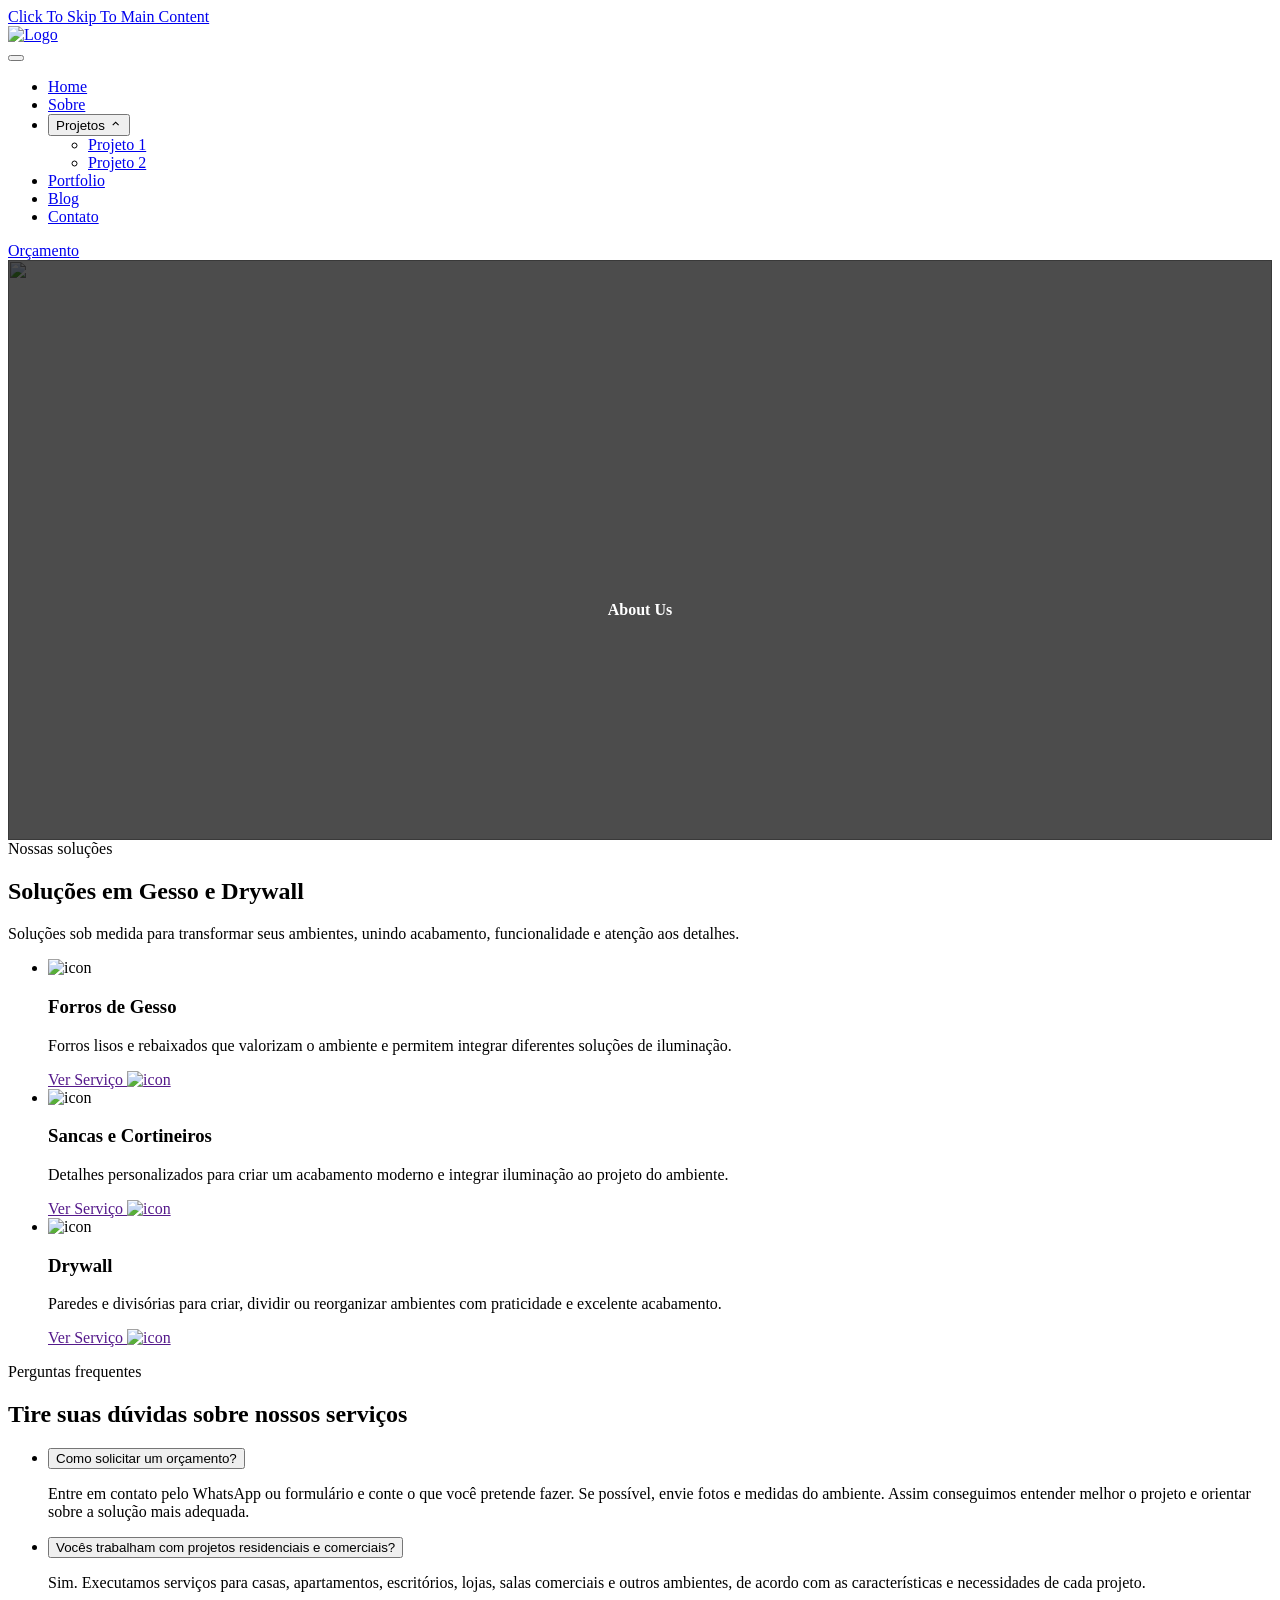
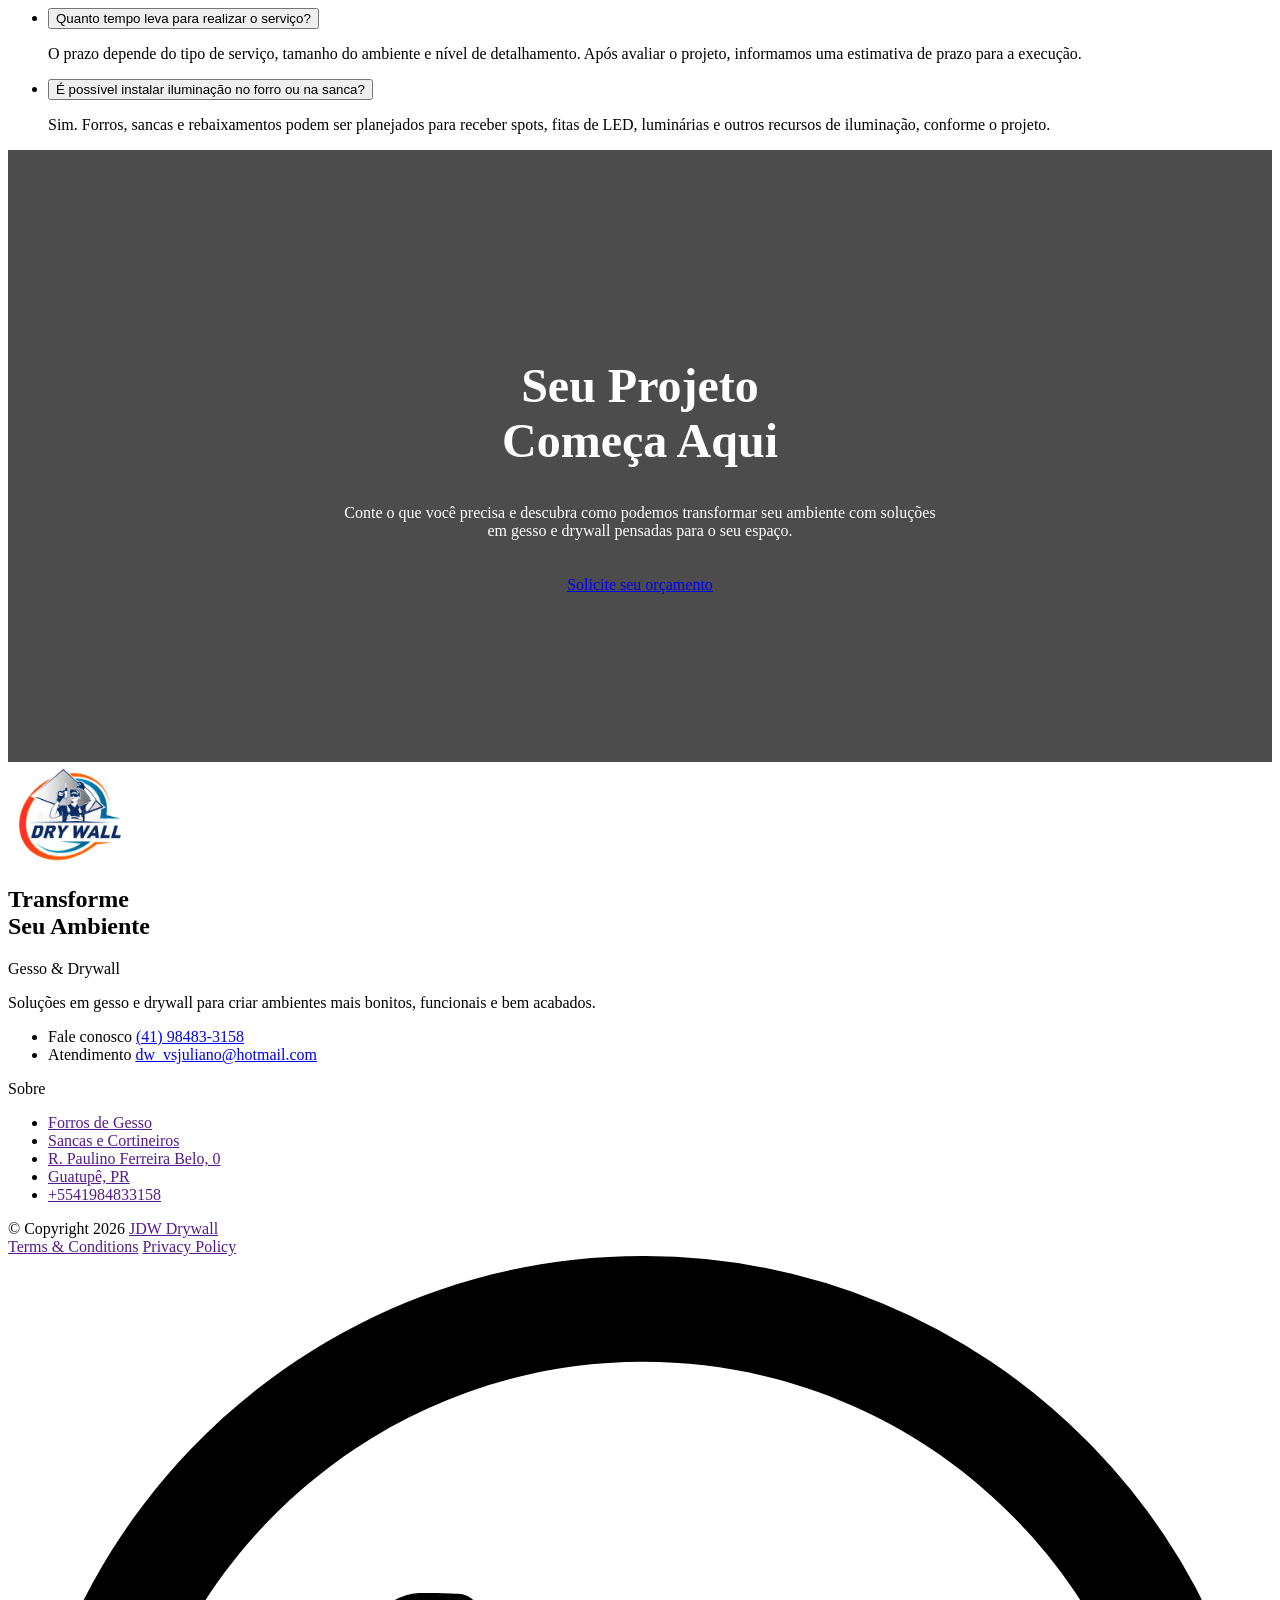
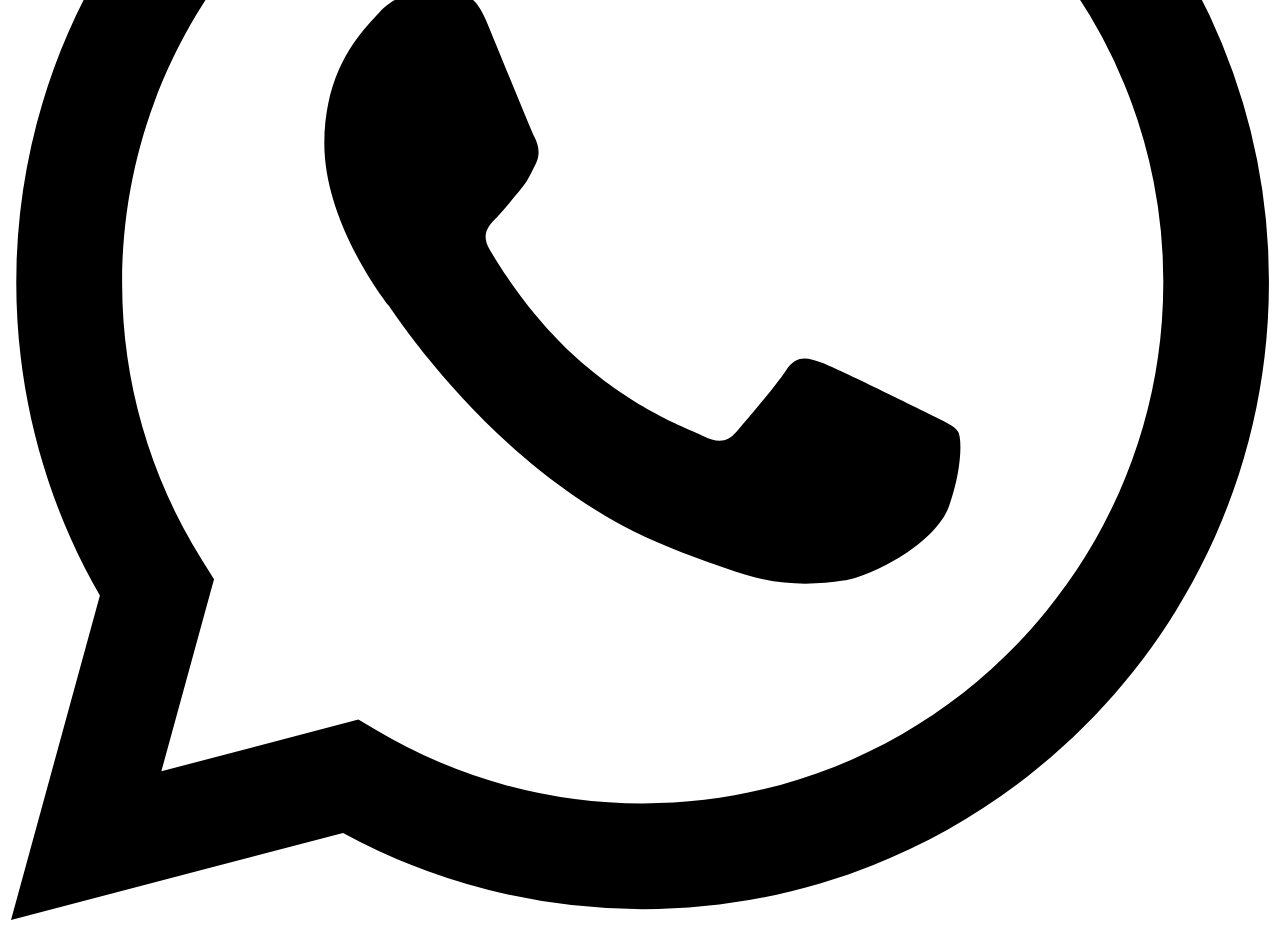
==== commit 191e7442: "Updates" ====
--- a/about/index.html
+++ b/about/index.html
@@ -1,12 +1,12 @@
-<!DOCTYPE html><html lang="en"> <head><!-- View Transitions support --><meta name="astro-view-transitions-enabled" content="true"><meta name="astro-view-transitions-fallback" content="animate"><script type="module" src="/_astro/ClientRouter.astro_astro_type_script_index_0_lang.j56hQv-j.js"></script><!-- SEO Meta Tags --><!-- LocalBusiness Schema (on ALL pages) - customize your JSON-LD structured data:
-     https://developers.google.com/search/docs/advanced/structured-data/intro-structured-data  --><script type="application/ld+json">{"@context":"https://schema.org","@type":["LocalBusiness","WebSite"],"name":"JDW Gesso - Acabamentos em Gesso e Drywall","url":"/","logo":"https://webdesigndemos.github.io/assets/favicons/logo.png","image":"https://webdesigndemos.github.io/assets/favicons/logo.png","email":"dw_vsjuliano@hotmail.com","telephone":"+5541984833158","address":{"@type":"PostalAddress","streetAddress":"R. Paulino Ferreira Belo, 0, undefined","addressLocality":"Guatupê","addressRegion":"PR","postalCode":"83060-470"},"sameAs":["https://www.facebook.com/","https://www.instagram.com/"],"inLanguage":"en"}</script> <!-- Allow additional schemas from child layouts (e.g., BlogPosting for blog posts) --> <!-- Page Title --> <title>About | JDW Gesso - Acabamentos em Gesso e Drywall</title><!-- Standard Meta Tags --><meta charset="utf-8"><meta name="description" content="Meta description for the page"><meta name="web_author" content="Pico Web Design-picowebdesign.com"><meta name="viewport" content="width=device-width, initial-scale=1.0, maximum-scale=5.0, minimum-scale=1.0"><meta http-equiv="X-UA-Compatible" content="ie=edge"><link rel="canonical" href="https://webdesigndemos.github.io/about/"><!-- Open Graph / Facebook --><meta property="og:locale" content="en_US"><meta property="og:url" content="https://webdesigndemos.github.io/about/"><meta property="og:type" content="website"><meta property="og:title" content="About | JDW Gesso - Acabamentos em Gesso e Drywall"><meta property="og:site_name" content="JDW Gesso - Acabamentos em Gesso e Drywall"><meta property="og:description" content="Meta description for the page"><meta property="og:image" content="https://webdesigndemos.github.io/_astro/landing.D_wYLIJw_ZDAPzO.webp"><meta content="1200" property="og:image:width"><meta content="600" property="og:image:height"><meta content="image/jpeg" property="og:image:type"><!-- Twitter Card --><meta name="twitter:card" content="summary_large_image"><meta property="twitter:domain" content="/"><meta property="twitter:url" content="https://webdesigndemos.github.io/about/"><meta name="twitter:title" content="About | JDW Gesso - Acabamentos em Gesso e Drywall"><meta name="twitter:description" content="Meta description for the page"><meta name="twitter:image" content="https://webdesigndemos.github.io/_astro/landing.D_wYLIJw_ZDAPzO.webp"><!-- Favicons --><!-- Use [RealFaviconGenerator.net](https://realfavicongenerator.net/) --><link rel="apple-touch-icon" sizes="180x180" href="/assets/favicons/apple-touch-icon.png"><link rel="icon" type="image/png" sizes="32x32" href="/assets/favicons/favicon-32x32.png?v1"><link rel="icon" type="image/png" sizes="16x16" href="/assets/favicons/favicon-16x16.png"><link rel="manifest" href="/assets/favicons/site.webmanifest"><meta name="msapplication-TileColor" content="#da532c"><meta name="theme-color" content="#ffffff"><!-- Astro custom Font API --><style>@font-face{font-family:Roboto-7b402f4babfab606;src:url("/_astro/fonts/81458467d34e233f.woff2") format("woff2");font-display:swap;unicode-range:U+0000-00FF,U+0131,U+0152-0153,U+02BB-02BC,U+02C6,U+02DA,U+02DC,U+0304,U+0308,U+0329,U+2000-206F,U+20AC,U+2122,U+2191,U+2193,U+2212,U+2215,U+FEFF,U+FFFD;font-weight:400;font-style:normal;}@font-face{font-family:Roboto-7b402f4babfab606;src:url("/_astro/fonts/81458467d34e233f.woff2") format("woff2");font-display:swap;unicode-range:U+0000-00FF,U+0131,U+0152-0153,U+02BB-02BC,U+02C6,U+02DA,U+02DC,U+0304,U+0308,U+0329,U+2000-206F,U+20AC,U+2122,U+2191,U+2193,U+2212,U+2215,U+FEFF,U+FFFD;font-weight:700;font-style:normal;}@font-face{font-family:Roboto-7b402f4babfab606;src:url("/_astro/fonts/81458467d34e233f.woff2") format("woff2");font-display:swap;unicode-range:U+0000-00FF,U+0131,U+0152-0153,U+02BB-02BC,U+02C6,U+02DA,U+02DC,U+0304,U+0308,U+0329,U+2000-206F,U+20AC,U+2122,U+2191,U+2193,U+2212,U+2215,U+FEFF,U+FFFD;font-weight:900;font-style:normal;}@font-face{font-family:"Roboto-7b402f4babfab606 fallback: Arial";src:local("Arial");font-display:swap;font-weight:400;font-style:normal;size-adjust:99.7809%;ascent-override:92.9771%;descent-override:24.4677%;line-gap-override:0%;}@font-face{font-family:"Roboto-7b402f4babfab606 fallback: Arial";src:local("Arial");font-display:swap;font-weight:700;font-style:normal;size-adjust:99.7809%;ascent-override:92.9771%;descent-override:24.4677%;line-gap-override:0%;}@font-face{font-family:"Roboto-7b402f4babfab606 fallback: Arial";src:local("Arial");font-display:swap;font-weight:900;font-style:normal;size-adjust:99.7809%;ascent-override:92.9771%;descent-override:24.4677%;line-gap-override:0%;}:root{--font-primary:Roboto-7b402f4babfab606,"Roboto-7b402f4babfab606 fallback: Arial",Arial,sans-serif;}</style><!-- If present, preloads the image passed as a prop --><link rel="preload" href="/_astro/landing.D_wYLIJw_ZDAPzO.webp" as="image"><!-- Sitewide Scripts --><script type="module" src="/_astro/BaseLayout.astro_astro_type_script_index_0_lang.qBOVykPp.js"></script><style>@media only screen and (min-width:0em){#int-hero[data-astro-cid-lqwall75]{min-height:30vh;padding-top:3.125rem;display:flex;flex-direction:column;justify-content:center;align-items:center;position:relative;z-index:1}#int-hero[data-astro-cid-lqwall75]:before{content:"";width:100%;height:100%;background:#000;opacity:.7;display:block;position:absolute;top:0;left:0;z-index:-1}#int-hero[data-astro-cid-lqwall75] picture[data-astro-cid-lqwall75]{width:100%;height:100%;position:absolute;top:0;left:0;z-index:-2}#int-hero[data-astro-cid-lqwall75] picture[data-astro-cid-lqwall75] img[data-astro-cid-lqwall75]{width:100%;height:100%;-o-object-fit:cover;object-fit:cover;position:absolute;top:0;left:0}#int-hero[data-astro-cid-lqwall75] h1[data-astro-cid-lqwall75]{font-size:var(--headerFontSize);text-align:center;width:96%;max-width:31.25rem;margin:0 auto;margin-top:4.375rem;margin-bottom:1.875rem;color:#fff;position:relative}#int-hero[data-astro-cid-lqwall75] p[data-astro-cid-lqwall75]{text-align:center;width:96%;max-width:25rem;margin:auto;margin-bottom:1.875rem;color:#fff;display:block}}@media only screen and (min-width:64em){#int-hero[data-astro-cid-lqwall75]{height:auto;min-height:18.75rem;padding-top:11.25rem;background-attachment:fixed;padding-block-end:6.25rem}}
+<!DOCTYPE html><html lang="en"> <head><!-- View Transitions support --><meta name="astro-view-transitions-enabled" content="true"><meta name="astro-view-transitions-fallback" content="animate"><script type="module" src="/jdw-demo/_astro/ClientRouter.astro_astro_type_script_index_0_lang.j56hQv-j.js"></script><!-- SEO Meta Tags --><!-- LocalBusiness Schema (on ALL pages) - customize your JSON-LD structured data:
+     https://developers.google.com/search/docs/advanced/structured-data/intro-structured-data  --><script type="application/ld+json">{"@context":"https://schema.org","@type":["LocalBusiness","WebSite"],"name":"JDW Gesso - Acabamentos em Gesso e Drywall","url":"/","logo":"https://webdesigndemos.github.io/assets/favicons/logo.png","image":"https://webdesigndemos.github.io/assets/favicons/logo.png","email":"dw_vsjuliano@hotmail.com","telephone":"+5541984833158","address":{"@type":"PostalAddress","streetAddress":"R. Paulino Ferreira Belo, 0, undefined","addressLocality":"Guatupê","addressRegion":"PR","postalCode":"83060-470"},"sameAs":["https://www.facebook.com/","https://www.instagram.com/"],"inLanguage":"en"}</script> <!-- Allow additional schemas from child layouts (e.g., BlogPosting for blog posts) --> <!-- Page Title --> <title>About | JDW Gesso - Acabamentos em Gesso e Drywall</title><!-- Standard Meta Tags --><meta charset="utf-8"><meta name="description" content="Meta description for the page"><meta name="web_author" content="Pico Web Design-picowebdesign.com"><meta name="viewport" content="width=device-width, initial-scale=1.0, maximum-scale=5.0, minimum-scale=1.0"><meta http-equiv="X-UA-Compatible" content="ie=edge"><link rel="canonical" href="https://webdesigndemos.github.io/jdw-demo/about/"><!-- Open Graph / Facebook --><meta property="og:locale" content="en_US"><meta property="og:url" content="https://webdesigndemos.github.io/jdw-demo/about/"><meta property="og:type" content="website"><meta property="og:title" content="About | JDW Gesso - Acabamentos em Gesso e Drywall"><meta property="og:site_name" content="JDW Gesso - Acabamentos em Gesso e Drywall"><meta property="og:description" content="Meta description for the page"><meta property="og:image" content="https://webdesigndemos.github.io/jdw-demo/_astro/landing.D_wYLIJw_iNvur.webp"><meta content="1200" property="og:image:width"><meta content="600" property="og:image:height"><meta content="image/jpeg" property="og:image:type"><!-- Twitter Card --><meta name="twitter:card" content="summary_large_image"><meta property="twitter:domain" content="/"><meta property="twitter:url" content="https://webdesigndemos.github.io/jdw-demo/about/"><meta name="twitter:title" content="About | JDW Gesso - Acabamentos em Gesso e Drywall"><meta name="twitter:description" content="Meta description for the page"><meta name="twitter:image" content="https://webdesigndemos.github.io/jdw-demo/_astro/landing.D_wYLIJw_iNvur.webp"><!-- Favicons --><!-- Use [RealFaviconGenerator.net](https://realfavicongenerator.net/) --><link rel="apple-touch-icon" sizes="180x180" href="/assets/favicons/apple-touch-icon.png"><link rel="icon" type="image/png" sizes="32x32" href="/assets/favicons/favicon-32x32.png?v1"><link rel="icon" type="image/png" sizes="16x16" href="/assets/favicons/favicon-16x16.png"><link rel="manifest" href="/assets/favicons/site.webmanifest"><meta name="msapplication-TileColor" content="#da532c"><meta name="theme-color" content="#ffffff"><!-- Astro custom Font API --><style>@font-face{font-family:Roboto-7b402f4babfab606;src:url("/jdw-demo/_astro/fonts/81458467d34e233f.woff2") format("woff2");font-display:swap;unicode-range:U+0000-00FF,U+0131,U+0152-0153,U+02BB-02BC,U+02C6,U+02DA,U+02DC,U+0304,U+0308,U+0329,U+2000-206F,U+20AC,U+2122,U+2191,U+2193,U+2212,U+2215,U+FEFF,U+FFFD;font-weight:400;font-style:normal;}@font-face{font-family:Roboto-7b402f4babfab606;src:url("/jdw-demo/_astro/fonts/81458467d34e233f.woff2") format("woff2");font-display:swap;unicode-range:U+0000-00FF,U+0131,U+0152-0153,U+02BB-02BC,U+02C6,U+02DA,U+02DC,U+0304,U+0308,U+0329,U+2000-206F,U+20AC,U+2122,U+2191,U+2193,U+2212,U+2215,U+FEFF,U+FFFD;font-weight:700;font-style:normal;}@font-face{font-family:Roboto-7b402f4babfab606;src:url("/jdw-demo/_astro/fonts/81458467d34e233f.woff2") format("woff2");font-display:swap;unicode-range:U+0000-00FF,U+0131,U+0152-0153,U+02BB-02BC,U+02C6,U+02DA,U+02DC,U+0304,U+0308,U+0329,U+2000-206F,U+20AC,U+2122,U+2191,U+2193,U+2212,U+2215,U+FEFF,U+FFFD;font-weight:900;font-style:normal;}@font-face{font-family:"Roboto-7b402f4babfab606 fallback: Arial";src:local("Arial");font-display:swap;font-weight:400;font-style:normal;size-adjust:99.7809%;ascent-override:92.9771%;descent-override:24.4677%;line-gap-override:0%;}@font-face{font-family:"Roboto-7b402f4babfab606 fallback: Arial";src:local("Arial");font-display:swap;font-weight:700;font-style:normal;size-adjust:99.7809%;ascent-override:92.9771%;descent-override:24.4677%;line-gap-override:0%;}@font-face{font-family:"Roboto-7b402f4babfab606 fallback: Arial";src:local("Arial");font-display:swap;font-weight:900;font-style:normal;size-adjust:99.7809%;ascent-override:92.9771%;descent-override:24.4677%;line-gap-override:0%;}:root{--font-primary:Roboto-7b402f4babfab606,"Roboto-7b402f4babfab606 fallback: Arial",Arial,sans-serif;}</style><!-- If present, preloads the image passed as a prop --><link rel="preload" href="/jdw-demo/_astro/landing.D_wYLIJw_iNvur.webp" as="image"><!-- Sitewide Scripts --><script type="module" src="/jdw-demo/_astro/BaseLayout.astro_astro_type_script_index_0_lang.qBOVykPp.js"></script><style>@media only screen and (min-width:0em){#int-hero[data-astro-cid-lqwall75]{min-height:30vh;padding-top:3.125rem;display:flex;flex-direction:column;justify-content:center;align-items:center;position:relative;z-index:1}#int-hero[data-astro-cid-lqwall75]:before{content:"";width:100%;height:100%;background:#000;opacity:.7;display:block;position:absolute;top:0;left:0;z-index:-1}#int-hero[data-astro-cid-lqwall75] picture[data-astro-cid-lqwall75]{width:100%;height:100%;position:absolute;top:0;left:0;z-index:-2}#int-hero[data-astro-cid-lqwall75] picture[data-astro-cid-lqwall75] img[data-astro-cid-lqwall75]{width:100%;height:100%;-o-object-fit:cover;object-fit:cover;position:absolute;top:0;left:0}#int-hero[data-astro-cid-lqwall75] h1[data-astro-cid-lqwall75]{font-size:var(--headerFontSize);text-align:center;width:96%;max-width:31.25rem;margin:0 auto;margin-top:4.375rem;margin-bottom:1.875rem;color:#fff;position:relative}#int-hero[data-astro-cid-lqwall75] p[data-astro-cid-lqwall75]{text-align:center;width:96%;max-width:25rem;margin:auto;margin-bottom:1.875rem;color:#fff;display:block}}@media only screen and (min-width:64em){#int-hero[data-astro-cid-lqwall75]{height:auto;min-height:18.75rem;padding-top:11.25rem;background-attachment:fixed;padding-block-end:6.25rem}}
 </style>
-<link rel="stylesheet" href="/_astro/SideBySide.BmugEUHE.css">
-<link rel="stylesheet" href="/_astro/BaseLayout.BB_Ag_am.css">
-<style>@media only screen and (min-width:0em){#cta[data-astro-cid-srcshy6y]{padding:3.125rem 0;position:relative}#cta[data-astro-cid-srcshy6y]:before{content:"";width:100%;height:100%;background:#000;opacity:.7;display:block;position:absolute;top:0;left:0;z-index:-1}#cta[data-astro-cid-srcshy6y] .container[data-astro-cid-srcshy6y]{text-align:center}#cta[data-astro-cid-srcshy6y] .title[data-astro-cid-srcshy6y]{font-size:min(9vw,3rem);font-weight:900;line-height:58/48;text-align:center;margin-bottom:2.25rem;color:#fff;position:relative}#cta[data-astro-cid-srcshy6y] p[data-astro-cid-srcshy6y]{text-align:center;width:96%;max-width:37.375rem;margin:auto;margin-bottom:2.25rem;color:#fff;opacity:1}#cta[data-astro-cid-srcshy6y] .cs-picture[data-astro-cid-srcshy6y]{width:100%;height:100%;-o-object-fit:cover;object-fit:cover;position:absolute;top:0;left:0;z-index:-2}#cta[data-astro-cid-srcshy6y] .cs-picture[data-astro-cid-srcshy6y] img[data-astro-cid-srcshy6y]{width:100%;height:100%;-o-object-fit:cover;object-fit:cover}}@media only screen and (min-width:64em){#cta[data-astro-cid-srcshy6y]{padding:10.5rem 0}}@media only screen and (min-width:1300px){#cta[data-astro-cid-srcshy6y]{margin-top:6.25rem;position:relative}#cta[data-astro-cid-srcshy6y]:before{display:none}#cta[data-astro-cid-srcshy6y]:after{content:"";width:100%;height:69.25rem;background:url(/_astro/cta-squares.DR1YOgrI.svg);background-position:center;background-size:contain;background-repeat:no-repeat;opacity:1;display:block;position:absolute;bottom:0;left:50%;z-index:-3;transform:translate(-50%)}#cta[data-astro-cid-srcshy6y] .container[data-astro-cid-srcshy6y]{width:90.0625%;margin:auto}#cta[data-astro-cid-srcshy6y] .cs-picture[data-astro-cid-srcshy6y]{width:90.0625%;left:50%;transform:translate(-50%)}#cta[data-astro-cid-srcshy6y] .cs-picture[data-astro-cid-srcshy6y]:before{content:"";width:100%;height:100%;background:#000;opacity:.7;display:block;position:absolute;top:0;left:0;z-index:1}}@media only screen and (min-width:0em){body.dark-mode #cta[data-astro-cid-srcshy6y]:after{display:none}}
+<link rel="stylesheet" href="/jdw-demo/_astro/SideBySide.BmugEUHE.css">
+<link rel="stylesheet" href="/jdw-demo/_astro/BaseLayout.BB_Ag_am.css">
+<style>@media only screen and (min-width:0em){#cta[data-astro-cid-srcshy6y]{padding:3.125rem 0;position:relative}#cta[data-astro-cid-srcshy6y]:before{content:"";width:100%;height:100%;background:#000;opacity:.7;display:block;position:absolute;top:0;left:0;z-index:-1}#cta[data-astro-cid-srcshy6y] .container[data-astro-cid-srcshy6y]{text-align:center}#cta[data-astro-cid-srcshy6y] .title[data-astro-cid-srcshy6y]{font-size:min(9vw,3rem);font-weight:900;line-height:58/48;text-align:center;margin-bottom:2.25rem;color:#fff;position:relative}#cta[data-astro-cid-srcshy6y] p[data-astro-cid-srcshy6y]{text-align:center;width:96%;max-width:37.375rem;margin:auto;margin-bottom:2.25rem;color:#fff;opacity:1}#cta[data-astro-cid-srcshy6y] .cs-picture[data-astro-cid-srcshy6y]{width:100%;height:100%;-o-object-fit:cover;object-fit:cover;position:absolute;top:0;left:0;z-index:-2}#cta[data-astro-cid-srcshy6y] .cs-picture[data-astro-cid-srcshy6y] img[data-astro-cid-srcshy6y]{width:100%;height:100%;-o-object-fit:cover;object-fit:cover}}@media only screen and (min-width:64em){#cta[data-astro-cid-srcshy6y]{padding:10.5rem 0}}@media only screen and (min-width:1300px){#cta[data-astro-cid-srcshy6y]{margin-top:6.25rem;position:relative}#cta[data-astro-cid-srcshy6y]:before{display:none}#cta[data-astro-cid-srcshy6y]:after{content:"";width:100%;height:69.25rem;background:url(/jdw-demo/src/icons/cta-squares.svg);background-position:center;background-size:contain;background-repeat:no-repeat;opacity:1;display:block;position:absolute;bottom:0;left:50%;z-index:-3;transform:translate(-50%)}#cta[data-astro-cid-srcshy6y] .container[data-astro-cid-srcshy6y]{width:90.0625%;margin:auto}#cta[data-astro-cid-srcshy6y] .cs-picture[data-astro-cid-srcshy6y]{width:90.0625%;left:50%;transform:translate(-50%)}#cta[data-astro-cid-srcshy6y] .cs-picture[data-astro-cid-srcshy6y]:before{content:"";width:100%;height:100%;background:#000;opacity:.7;display:block;position:absolute;top:0;left:0;z-index:1}}@media only screen and (min-width:0em){body.dark-mode #cta[data-astro-cid-srcshy6y]:after{display:none}}
 </style></head> <body> <!-- Screen reader skip main nav --> <a class="skip" aria-label="skip to main content" href="#main">Click To Skip To Main Content</a> <header id="cs-navigation" data-astro-cid-6iyzvnnz> <div class="cs-container" data-astro-cid-6iyzvnnz> <!--Nav Logo--> <a href="/" class="cs-logo" aria-label="Return to [Company Name] Home page" data-astro-cid-6iyzvnnz> <img src="./images/carrie-brewer.jpg" alt="Logo" width="110" data-astro-cid-6iyzvnnz> </a> <!--Navigation List--> <nav class="cs-nav" aria-label="main navigation" data-astro-cid-6iyzvnnz> <!--Mobile Nav Toggle--> <button class="cs-toggle" id="cs-toggle" aria-expanded="false" aria-controls="cs-ul-wrapper" aria-haspopup="menu" aria-label="mobile menu toggle" data-astro-cid-6iyzvnnz> <span class="cs-box" aria-hidden="true" data-astro-cid-6iyzvnnz> <span class="cs-line cs-line1" aria-hidden="true" data-astro-cid-6iyzvnnz></span> <span class="cs-line cs-line2" aria-hidden="true" data-astro-cid-6iyzvnnz></span> <span class="cs-line cs-line3" aria-hidden="true" data-astro-cid-6iyzvnnz></span> </span> </button> <!-- We need a wrapper div so we can set a fixed height on the cs-ul in case the nav list gets too long from too many dropdowns being opened and needs to have an overflow scroll. This wrapper acts as the background so it can go the full height of the screen and not cut off any overflowing nav items while the cs-ul stops short of the bottom of the screen, which keeps all nav items in view no matter how many there are--> <div class="cs-ul-wrapper" id="cs-ul-wrapper" data-astro-cid-6iyzvnnz> <ul id="cs-expanded" class="cs-ul" data-astro-cid-6iyzvnnz> <li class="cs-li" data-astro-cid-6iyzvnnz> <a href="/" class="cs-li-link" data-astro-cid-6iyzvnnz> Home </a>  </li><li class="cs-li" data-astro-cid-6iyzvnnz> <a href="/aboute/" class="cs-li-link" data-astro-cid-6iyzvnnz> Sobre </a>  </li><li class="cs-li cs-dropdown" data-astro-cid-6iyzvnnz> <button id="projetos-dropdown-toggle" aria-expanded="false" aria-haspopup="menu" class="cs-li-link cs-dropdown-toggle" data-astro-cid-6iyzvnnz> Projetos <svg width="1em" height="1em" class="cs-drop-icon" data-astro-cid-6iyzvnnz="true" data-icon="mdi--caret">   <symbol id="ai:local:mdi--caret" viewBox="0 0 24 24"><path fill="currentColor" d="M7.41 15.41 12 10.83l4.59 4.58L18 14l-6-6-6 6z"/></symbol><use href="#ai:local:mdi--caret"></use>  </svg> </button> <ul class="cs-drop-ul" aria-labelledby="projetos-dropdown-toggle" data-astro-cid-6iyzvnnz> <li class="cs-drop-li" data-astro-cid-6iyzvnnz> <a href="/projects/project-1e/" class="cs-li-link cs-drop-link" data-astro-cid-6iyzvnnz> Projeto 1 </a> </li><li class="cs-drop-li" data-astro-cid-6iyzvnnz> <a href="/projects/project-2e/" class="cs-li-link cs-drop-link" data-astro-cid-6iyzvnnz> Projeto 2 </a> </li> </ul> </li><li class="cs-li" data-astro-cid-6iyzvnnz> <a href="/reviewse/" class="cs-li-link" data-astro-cid-6iyzvnnz> Portfolio </a>  </li><li class="cs-li" data-astro-cid-6iyzvnnz> <a href="/bloge/" class="cs-li-link" data-astro-cid-6iyzvnnz> Blog </a>  </li> <li class="cs-li cs-hide-on-desktop" data-astro-cid-6iyzvnnz> <a href="/contact/" class="cs-li-link" data-astro-cid-6iyzvnnz>
 Contato
-</a> </li> </ul> </div> </nav> <a href="/contact/" class="cs-button-solid cs-nav-button" data-astro-cid-6iyzvnnz>Orçamento</a> <!--Dark Mode toggle: remove component if you don't want to enable a dark mode toggle--> </div> </header> <main id="main">  <section id="int-hero" data-astro-cid-lqwall75> <h1 id="home-h" data-astro-cid-lqwall75>About Us</h1> <!-- renderiza a imagem --> <picture data-astro-cid-lqwall75="true"> <source srcset="/_astro/landing.D_wYLIJw_ZDAPzO.webp 640w, /_astro/landing.D_wYLIJw_ZDAPzO.webp 750w, /_astro/landing.D_wYLIJw_ZDAPzO.webp 828w, /_astro/landing.D_wYLIJw_ZDAPzO.webp 1080w, /_astro/landing.D_wYLIJw_ZDAPzO.webp 1280w, /_astro/landing.D_wYLIJw_ZDAPzO.webp 1668w, /_astro/landing.D_wYLIJw_ZDAPzO.webp 1920w, /_astro/landing.D_wYLIJw_ZDAPzO.webp 2048w, /_astro/landing.D_wYLIJw_ZDAPzO.webp 2560w, /_astro/landing.D_wYLIJw_ZDAPzO.webp 3840w" type="image/avif"><source srcset="/_astro/landing.D_wYLIJw_ZDAPzO.webp 640w, /_astro/landing.D_wYLIJw_ZDAPzO.webp 750w, /_astro/landing.D_wYLIJw_ZDAPzO.webp 828w, /_astro/landing.D_wYLIJw_ZDAPzO.webp 1080w, /_astro/landing.D_wYLIJw_ZDAPzO.webp 1280w, /_astro/landing.D_wYLIJw_ZDAPzO.webp 1668w, /_astro/landing.D_wYLIJw_ZDAPzO.webp 1920w, /_astro/landing.D_wYLIJw_ZDAPzO.webp 2048w, /_astro/landing.D_wYLIJw_ZDAPzO.webp 2560w, /_astro/landing.D_wYLIJw_ZDAPzO.webp 3840w" type="image/webp">  <img src="/_astro/landing.D_wYLIJw_ZDAPzO.webp" srcset="/_astro/landing.D_wYLIJw_ZDAPzO.webp 640w, /_astro/landing.D_wYLIJw_ZDAPzO.webp 750w, /_astro/landing.D_wYLIJw_ZDAPzO.webp 828w, /_astro/landing.D_wYLIJw_ZDAPzO.webp 1080w, /_astro/landing.D_wYLIJw_ZDAPzO.webp 1280w, /_astro/landing.D_wYLIJw_ZDAPzO.webp 1668w, /_astro/landing.D_wYLIJw_ZDAPzO.webp 1920w, /_astro/landing.D_wYLIJw_ZDAPzO.webp 2048w, /_astro/landing.D_wYLIJw_ZDAPzO.webp 2560w, /_astro/landing.D_wYLIJw_ZDAPzO.webp 3840w" alt data-astro-cid-lqwall75="true" loading="eager" decoding="sync" fetchpriority="high" sizes="(min-width: 1920px) 1920px, 100vw" data-astro-image="constrained" data-astro-image-fit="cover" data-astro-image-pos="center" width="1920" height="1280"> </picture> </section> <!-- ============================================ --><!--                  Services                    --><!-- ============================================ --><section id="services-1176" data-astro-cid-rkm3plkd> <div class="cs-container" data-astro-cid-rkm3plkd> <div class="cs-content" data-astro-cid-rkm3plkd> <span class="cs-topper" data-astro-cid-rkm3plkd>Nossas soluções</span> <h2 class="cs-title" data-astro-cid-rkm3plkd>Soluções em Gesso e Drywall</h2> <p class="cs-text" data-astro-cid-rkm3plkd>
+</a> </li> </ul> </div> </nav> <a href="/contact/" class="cs-button-solid cs-nav-button" data-astro-cid-6iyzvnnz>Orçamento</a> <!--Dark Mode toggle: remove component if you don't want to enable a dark mode toggle--> </div> </header> <main id="main">  <section id="int-hero" data-astro-cid-lqwall75> <h1 id="home-h" data-astro-cid-lqwall75>About Us</h1> <!-- renderiza a imagem --> <picture data-astro-cid-lqwall75="true"> <source srcset="/jdw-demo/_astro/landing.D_wYLIJw_iNvur.webp 640w, /jdw-demo/_astro/landing.D_wYLIJw_iNvur.webp 750w, /jdw-demo/_astro/landing.D_wYLIJw_iNvur.webp 828w, /jdw-demo/_astro/landing.D_wYLIJw_iNvur.webp 1080w, /jdw-demo/_astro/landing.D_wYLIJw_iNvur.webp 1280w, /jdw-demo/_astro/landing.D_wYLIJw_iNvur.webp 1668w, /jdw-demo/_astro/landing.D_wYLIJw_iNvur.webp 1920w, /jdw-demo/_astro/landing.D_wYLIJw_iNvur.webp 2048w, /jdw-demo/_astro/landing.D_wYLIJw_iNvur.webp 2560w, /jdw-demo/_astro/landing.D_wYLIJw_iNvur.webp 3840w" type="image/avif"><source srcset="/jdw-demo/_astro/landing.D_wYLIJw_iNvur.webp 640w, /jdw-demo/_astro/landing.D_wYLIJw_iNvur.webp 750w, /jdw-demo/_astro/landing.D_wYLIJw_iNvur.webp 828w, /jdw-demo/_astro/landing.D_wYLIJw_iNvur.webp 1080w, /jdw-demo/_astro/landing.D_wYLIJw_iNvur.webp 1280w, /jdw-demo/_astro/landing.D_wYLIJw_iNvur.webp 1668w, /jdw-demo/_astro/landing.D_wYLIJw_iNvur.webp 1920w, /jdw-demo/_astro/landing.D_wYLIJw_iNvur.webp 2048w, /jdw-demo/_astro/landing.D_wYLIJw_iNvur.webp 2560w, /jdw-demo/_astro/landing.D_wYLIJw_iNvur.webp 3840w" type="image/webp">  <img src="/jdw-demo/_astro/landing.D_wYLIJw_iNvur.webp" srcset="/jdw-demo/_astro/landing.D_wYLIJw_iNvur.webp 640w, /jdw-demo/_astro/landing.D_wYLIJw_iNvur.webp 750w, /jdw-demo/_astro/landing.D_wYLIJw_iNvur.webp 828w, /jdw-demo/_astro/landing.D_wYLIJw_iNvur.webp 1080w, /jdw-demo/_astro/landing.D_wYLIJw_iNvur.webp 1280w, /jdw-demo/_astro/landing.D_wYLIJw_iNvur.webp 1668w, /jdw-demo/_astro/landing.D_wYLIJw_iNvur.webp 1920w, /jdw-demo/_astro/landing.D_wYLIJw_iNvur.webp 2048w, /jdw-demo/_astro/landing.D_wYLIJw_iNvur.webp 2560w, /jdw-demo/_astro/landing.D_wYLIJw_iNvur.webp 3840w" alt data-astro-cid-lqwall75="true" loading="eager" decoding="sync" fetchpriority="high" sizes="(min-width: 1920px) 1920px, 100vw" data-astro-image="constrained" data-astro-image-fit="cover" data-astro-image-pos="center" width="1920" height="1280"> </picture> </section> <!-- ============================================ --><!--                  Services                    --><!-- ============================================ --><section id="services-1176" data-astro-cid-rkm3plkd> <div class="cs-container" data-astro-cid-rkm3plkd> <div class="cs-content" data-astro-cid-rkm3plkd> <span class="cs-topper" data-astro-cid-rkm3plkd>Nossas soluções</span> <h2 class="cs-title" data-astro-cid-rkm3plkd>Soluções em Gesso e Drywall</h2> <p class="cs-text" data-astro-cid-rkm3plkd>
 Soluções sob medida para transformar seus ambientes, unindo acabamento, funcionalidade e atenção aos detalhes.
 </p> </div> <ul class="cs-card-group" data-astro-cid-rkm3plkd> <li class="cs-item" data-astro-cid-rkm3plkd> <picture class="cs-picture" data-astro-cid-rkm3plkd> <img class="cs-icon" loading="lazy" decoding="async" src="https://csimg.nyc3.cdn.digitaloceanspaces.com/Icons/alloy-wheel%201.svg" alt="icon" height="48" data-astro-cid-rkm3plkd> </picture> <h3 class="cs-h3" data-astro-cid-rkm3plkd>Forros de Gesso</h3> <p class="cs-item-text" data-astro-cid-rkm3plkd>
 Forros lisos e rebaixados que valorizam o ambiente e permitem integrar diferentes soluções de iluminação.
@@ -30,7 +30,7 @@
 Seu Projeto
 <br data-astro-cid-srcshy6y>
 Começa Aqui
-</h2> <p data-astro-cid-srcshy6y>Conte o que você precisa e descubra como podemos transformar seu ambiente com soluções em gesso e drywall pensadas para o seu espaço.</p> <a href="/contact/" class="cs-button-solid" data-astro-cid-srcshy6y>Solicite seu orçamento</a> </div> <picture class="cs-picture" data-astro-cid-srcshy6y="true"> <source srcset="/_astro/port5.CNyJwttK_Z2t9dgh.avif 640w, /_astro/port5.CNyJwttK_Z2m4qKa.avif 750w, /_astro/port5.CNyJwttK_X3pPp.avif 828w, /_astro/port5.CNyJwttK_Z2i8SFd.avif 1080w, /_astro/port5.CNyJwttK_2lXCiL.avif 1280w, /_astro/port5.CNyJwttK_ZT4aO7.avif 1668w" type="image/avif"><source srcset="/_astro/port5.CNyJwttK_2jqNpj.webp 640w, /_astro/port5.CNyJwttK_2qvzUq.webp 750w, /_astro/port5.CNyJwttK_FriH4.webp 828w, /_astro/port5.CNyJwttK_Z14Beh1.webp 1080w, /_astro/port5.CNyJwttK_Z1uFQ6X.webp 1280w, /_astro/port5.CNyJwttK_1n8kJr.webp 1668w" type="image/webp">  <img src="/_astro/port5.CNyJwttK_Zhz6Es.jpg" srcset="/_astro/port5.CNyJwttK_1bWRhn.jpg 640w, /_astro/port5.CNyJwttK_1j2DMu.jpg 750w, /_astro/port5.CNyJwttK_Zr1CpR.jpg 828w, /_astro/port5.CNyJwttK_ZgUfzr.jpg 1080w, /_astro/port5.CNyJwttK_ZGYRpo.jpg 1280w, /_astro/port5.CNyJwttK_GsWhy.jpg 1668w" alt data-astro-cid-srcshy6y="true" loading="lazy" decoding="async" sizes="100vw" data-astro-image="full-width" data-astro-image-fit="cover" data-astro-image-pos="center" width="1920" height="1281"> </picture> </section>  </main> <!-- ============================================ --><!--                   Footer                     --><!-- ============================================ --><footer id="cs-footer-1781" data-astro-cid-ak3upacl> <div class="cs-container" data-astro-cid-ak3upacl> <!-- Logo Group --> <div class="cs-logo-group" data-astro-cid-ak3upacl> <img class="cs-logomark" src="/assets/favicons/logo-black.png" alt="logo" loading="lazy" decoding="async" height="100" width="122" data-astro-cid-ak3upacl> <h2 class="cs-title" data-astro-cid-ak3upacl>Transforme <br data-astro-cid-ak3upacl>Seu Ambiente</h2> <span class="cs-outline" data-astro-cid-ak3upacl>Gesso & Drywall</span> </div> <div class="cs-ul-wrapper" data-astro-cid-ak3upacl> <!-- Contact Info --> <p class="cs-text" data-astro-cid-ak3upacl>Soluções em gesso e drywall para criar ambientes mais bonitos, funcionais e bem acabados.</p> <ul class="cs-ul cs-ul-contact" data-astro-cid-ak3upacl> <li class="cs-li" data-astro-cid-ak3upacl> <span class="cs-topper" data-astro-cid-ak3upacl>Fale conosco</span> <a class="cs-contact" href="https://wa.me/5541984833158" target="_blank" rel="noopener noreferrer" data-astro-cid-ak3upacl>(41) 98483-3158</a> </li> <li class="cs-li" data-astro-cid-ak3upacl> <span class="cs-topper" data-astro-cid-ak3upacl>Atendimento</span> <a class="cs-contact" href="mailto:{BUSINESS.email}" data-astro-cid-ak3upacl>dw_vsjuliano@hotmail.com</a> </li> </ul> </div> <!-- Links --> <div class="cs-ul-wrapper" data-astro-cid-ak3upacl> <span class="cs-header" data-astro-cid-ak3upacl>Sobre</span> <ul class="cs-ul" data-astro-cid-ak3upacl> <li class="cs-li" data-astro-cid-ak3upacl> <a class="cs-link" href="" data-astro-cid-ak3upacl>Forros de Gesso</a> </li> <li class="cs-li" data-astro-cid-ak3upacl> <a class="cs-link" href="" data-astro-cid-ak3upacl>Sancas e Cortineiros</a> </li> <li class="cs-li" data-astro-cid-ak3upacl> <a class="cs-link" href="" data-astro-cid-ak3upacl>R. Paulino Ferreira Belo, 0</a> </li> <li class="cs-li" data-astro-cid-ak3upacl> <a class="cs-link" href="" data-astro-cid-ak3upacl>Guatupê, PR</a> </li> <li class="cs-li" data-astro-cid-ak3upacl> <a class="cs-link" href="" data-astro-cid-ak3upacl>+5541984833158</a> </li> </ul> </div> </div> <div class="cs-bottom" data-astro-cid-ak3upacl> <span class="cs-credit" data-astro-cid-ak3upacl>
+</h2> <p data-astro-cid-srcshy6y>Conte o que você precisa e descubra como podemos transformar seu ambiente com soluções em gesso e drywall pensadas para o seu espaço.</p> <a href="/contact/" class="cs-button-solid" data-astro-cid-srcshy6y>Solicite seu orçamento</a> </div> <picture class="cs-picture" data-astro-cid-srcshy6y="true"> <source srcset="/jdw-demo/_astro/port5.CNyJwttK_Z1SYEbs.avif 640w, /jdw-demo/_astro/port5.CNyJwttK_Z1slTlI.avif 750w, /jdw-demo/_astro/port5.CNyJwttK_1lLOku.avif 828w, /jdw-demo/_astro/port5.CNyJwttK_Z1qk0NO.avif 1080w, /jdw-demo/_astro/port5.CNyJwttK_ZmGnqu.avif 1280w, /jdw-demo/_astro/port5.CNyJwttK_18Bu66.avif 1668w" type="image/avif"><source srcset="/jdw-demo/_astro/port5.CNyJwttK_Zui3hY.webp 640w, /jdw-demo/_astro/port5.CNyJwttK_Z3Eisf.webp 750w, /jdw-demo/_astro/port5.CNyJwttK_Z2jHHzX.webp 828w, /jdw-demo/_astro/port5.CNyJwttK_1qIzjr.webp 1080w, /jdw-demo/_astro/port5.CNyJwttK_2umcGL.webp 1280w, /jdw-demo/_astro/port5.CNyJwttK_Z1q8JqA.webp 1668w" type="image/webp">  <img src="/jdw-demo/_astro/port5.CNyJwttK_Z2dK0g1.jpg" srcset="/jdw-demo/_astro/port5.CNyJwttK_Z1wvf9j.jpg 640w, /jdw-demo/_astro/port5.CNyJwttK_Z15Rujz.jpg 750w, /jdw-demo/_astro/port5.CNyJwttK_1IgemD.jpg 828w, /jdw-demo/_astro/port5.CNyJwttK_ZaLzm7.jpg 1080w, /jdw-demo/_astro/port5.CNyJwttK_RQ31d.jpg 1280w, /jdw-demo/_astro/port5.CNyJwttK_ZCYdmw.jpg 1668w" alt data-astro-cid-srcshy6y="true" loading="lazy" decoding="async" sizes="100vw" data-astro-image="full-width" data-astro-image-fit="cover" data-astro-image-pos="center" width="1920" height="1281"> </picture> </section>  </main> <!-- ============================================ --><!--                   Footer                     --><!-- ============================================ --><footer id="cs-footer-1781" data-astro-cid-ak3upacl> <div class="cs-container" data-astro-cid-ak3upacl> <!-- Logo Group --> <div class="cs-logo-group" data-astro-cid-ak3upacl> <img class="cs-logomark" src="/assets/favicons/logo-black.png" alt="logo" loading="lazy" decoding="async" height="100" width="122" data-astro-cid-ak3upacl> <h2 class="cs-title" data-astro-cid-ak3upacl>Transforme <br data-astro-cid-ak3upacl>Seu Ambiente</h2> <span class="cs-outline" data-astro-cid-ak3upacl>Gesso & Drywall</span> </div> <div class="cs-ul-wrapper" data-astro-cid-ak3upacl> <!-- Contact Info --> <p class="cs-text" data-astro-cid-ak3upacl>Soluções em gesso e drywall para criar ambientes mais bonitos, funcionais e bem acabados.</p> <ul class="cs-ul cs-ul-contact" data-astro-cid-ak3upacl> <li class="cs-li" data-astro-cid-ak3upacl> <span class="cs-topper" data-astro-cid-ak3upacl>Fale conosco</span> <a class="cs-contact" href="https://wa.me/5541984833158" target="_blank" rel="noopener noreferrer" data-astro-cid-ak3upacl>(41) 98483-3158</a> </li> <li class="cs-li" data-astro-cid-ak3upacl> <span class="cs-topper" data-astro-cid-ak3upacl>Atendimento</span> <a class="cs-contact" href="mailto:{BUSINESS.email}" data-astro-cid-ak3upacl>dw_vsjuliano@hotmail.com</a> </li> </ul> </div> <!-- Links --> <div class="cs-ul-wrapper" data-astro-cid-ak3upacl> <span class="cs-header" data-astro-cid-ak3upacl>Sobre</span> <ul class="cs-ul" data-astro-cid-ak3upacl> <li class="cs-li" data-astro-cid-ak3upacl> <a class="cs-link" href="" data-astro-cid-ak3upacl>Forros de Gesso</a> </li> <li class="cs-li" data-astro-cid-ak3upacl> <a class="cs-link" href="" data-astro-cid-ak3upacl>Sancas e Cortineiros</a> </li> <li class="cs-li" data-astro-cid-ak3upacl> <a class="cs-link" href="" data-astro-cid-ak3upacl>R. Paulino Ferreira Belo, 0</a> </li> <li class="cs-li" data-astro-cid-ak3upacl> <a class="cs-link" href="" data-astro-cid-ak3upacl>Guatupê, PR</a> </li> <li class="cs-li" data-astro-cid-ak3upacl> <a class="cs-link" href="" data-astro-cid-ak3upacl>+5541984833158</a> </li> </ul> </div> </div> <div class="cs-bottom" data-astro-cid-ak3upacl> <span class="cs-credit" data-astro-cid-ak3upacl>
 © Copyright 2026 <a href="" class="cs-credit-link" target="_blank" data-astro-cid-ak3upacl>JDW Drywall</a> </span> <div class="cs-bottom-links" data-astro-cid-ak3upacl> <a href="" class="cs-bottom-link" data-astro-cid-ak3upacl>Terms & Conditions</a> <a href="" class="cs-bottom-link" data-astro-cid-ak3upacl>Privacy Policy</a> </div> </div> </footer> <!-- ============================================ --><!--                   whatsapp                    --><!-- ============================================ --><section id="whatsapp-float" data-astro-cid-y5tbzgby> <a href="https://wa.me/5541984833158?text=Ol%C3%A1!%20Gostaria%20de%20saber%20mais%20sobre%20os%20servi%C3%A7os." class="whatsapp-float" target="_blank" rel="noopener noreferrer" aria-label="Fale conosco pelo WhatsApp" data-astro-cid-y5tbzgby> <svg viewBox="0 0 24 24" aria-hidden="true" data-astro-cid-y5tbzgby> <path d="M17.472 14.382c-.297-.149-1.758-.867-2.03-.967-.273-.099-.471-.148-.67.15-.197.297-.767.966-.94 1.164-.173.199-.347.223-.644.075-.297-.15-1.255-.463-2.39-1.475-.883-.788-1.48-1.761-1.653-2.059-.173-.297-.018-.458.13-.606.134-.133.298-.347.446-.52.149-.174.198-.298.298-.497.099-.198.05-.371-.025-.52-.075-.149-.669-1.612-.916-2.207-.242-.579-.487-.5-.67-.51-.173-.008-.371-.01-.57-.01-.198 0-.52.074-.792.372-.272.297-1.04 1.016-1.04 2.479 0 1.462 1.065 2.875 1.213 3.074.149.198 2.095 3.2 5.077 4.487.709.306 1.262.489 1.694.626.712.227 1.36.195 1.871.118.571-.085 1.758-.719 2.006-1.413.248-.694.248-1.289.173-1.413-.074-.124-.272-.198-.57-.347m-5.421 7.403h-.004a9.87 9.87 0 01-5.031-1.378l-.361-.214-3.741.982 1-3.648-.235-.374a9.86 9.86 0 01-1.51-5.26c.001-5.45 4.436-9.884 9.888-9.884 2.64 0 5.122 1.03 6.988 2.898a9.825 9.825 0 012.893 6.994c-.002 5.45-4.437 9.884-9.887 9.884m8.413-18.297A11.815 11.815 0 0012.05 0C5.495 0 .16 5.335.157 11.892c0 2.096.547 4.142 1.588 5.946L.057 24l6.304-1.654a11.882 11.882 0 005.683 1.448h.005c6.554 0 11.89-5.335 11.893-11.893a11.821 11.821 0 00-3.478-8.413" data-astro-cid-y5tbzgby></path> </svg> </a> </section> <!-- Netlify Identity --> <script src="https://identity.netlify.com/v1/netlify-identity-widget.js"></script> </body> </html> <script>
 	// helper functions to toggle dark mode
 	function enableDarkMode() {
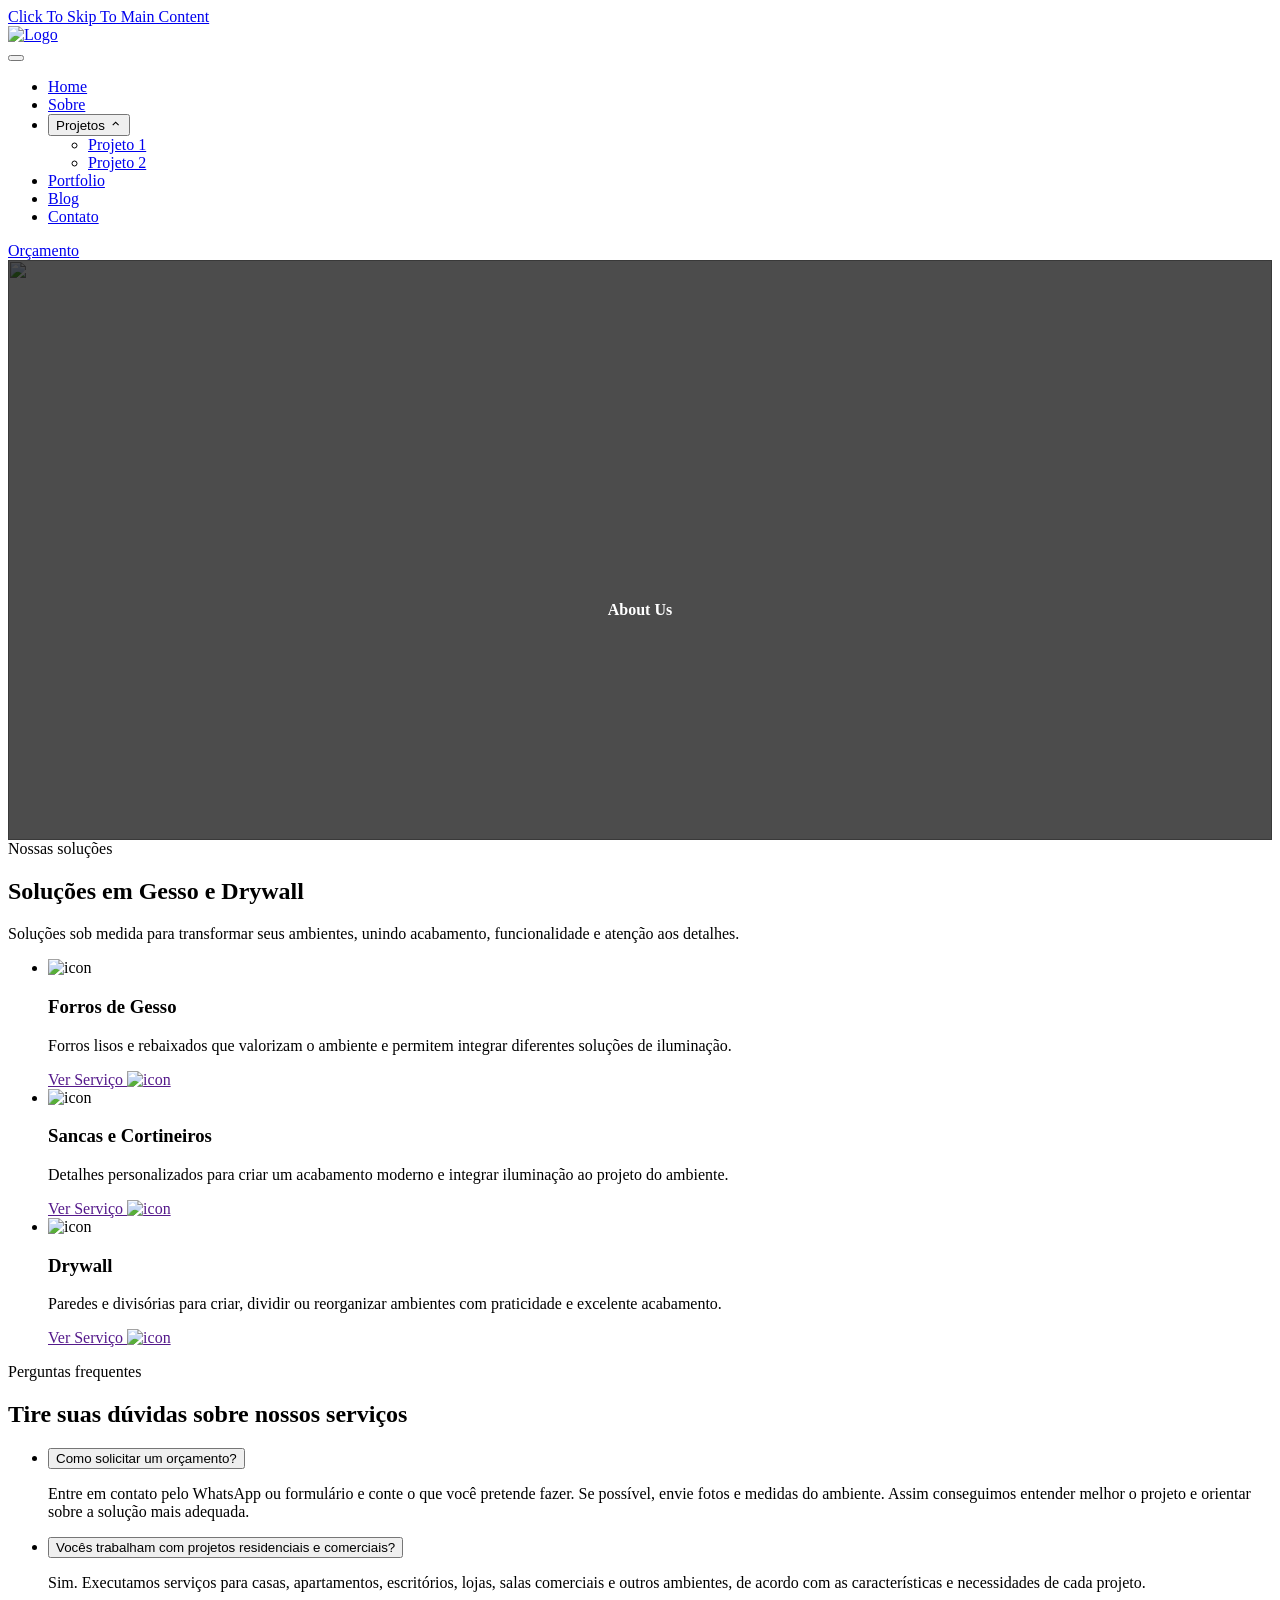
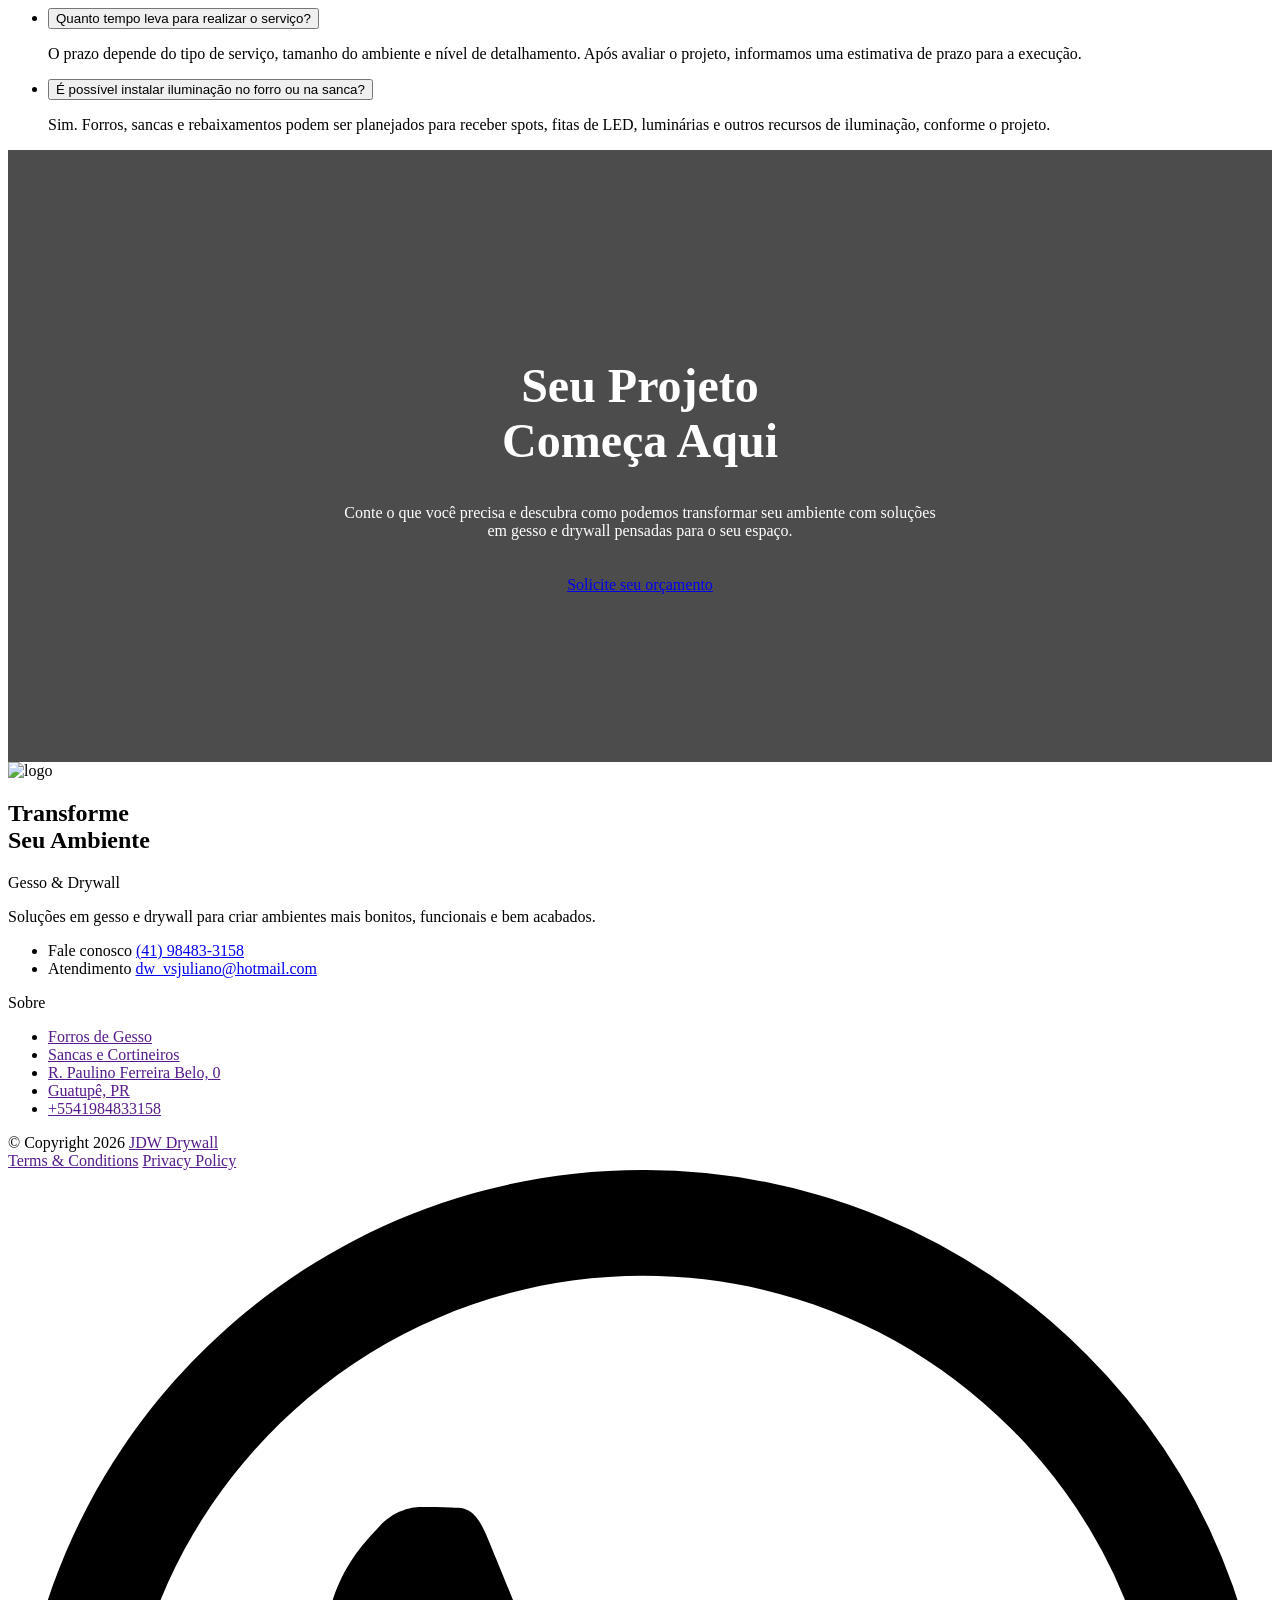
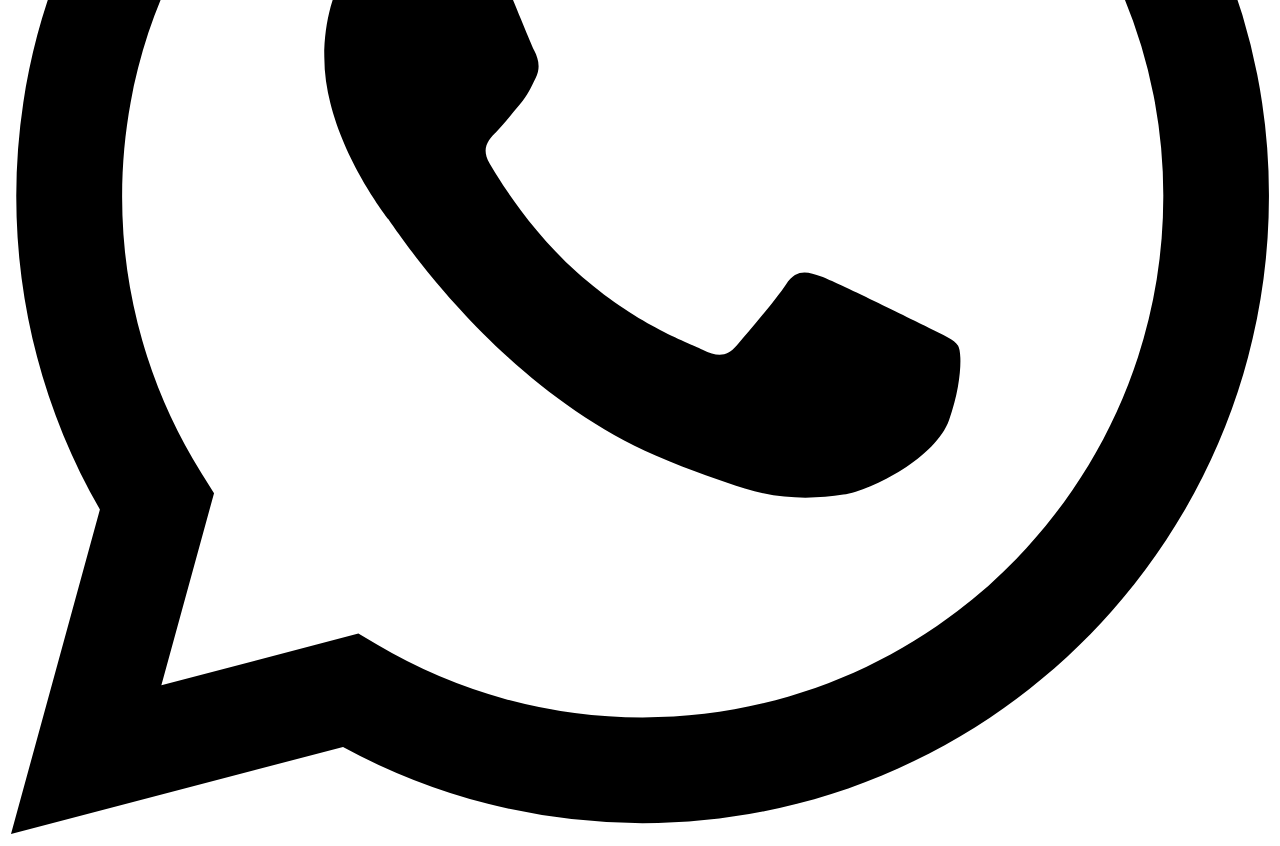
==== commit 5c76b119: "Updates" ====
--- a/about/index.html
+++ b/about/index.html
@@ -4,7 +4,7 @@
 <link rel="stylesheet" href="/jdw-demo/_astro/SideBySide.BmugEUHE.css">
 <link rel="stylesheet" href="/jdw-demo/_astro/BaseLayout.BB_Ag_am.css">
 <style>@media only screen and (min-width:0em){#cta[data-astro-cid-srcshy6y]{padding:3.125rem 0;position:relative}#cta[data-astro-cid-srcshy6y]:before{content:"";width:100%;height:100%;background:#000;opacity:.7;display:block;position:absolute;top:0;left:0;z-index:-1}#cta[data-astro-cid-srcshy6y] .container[data-astro-cid-srcshy6y]{text-align:center}#cta[data-astro-cid-srcshy6y] .title[data-astro-cid-srcshy6y]{font-size:min(9vw,3rem);font-weight:900;line-height:58/48;text-align:center;margin-bottom:2.25rem;color:#fff;position:relative}#cta[data-astro-cid-srcshy6y] p[data-astro-cid-srcshy6y]{text-align:center;width:96%;max-width:37.375rem;margin:auto;margin-bottom:2.25rem;color:#fff;opacity:1}#cta[data-astro-cid-srcshy6y] .cs-picture[data-astro-cid-srcshy6y]{width:100%;height:100%;-o-object-fit:cover;object-fit:cover;position:absolute;top:0;left:0;z-index:-2}#cta[data-astro-cid-srcshy6y] .cs-picture[data-astro-cid-srcshy6y] img[data-astro-cid-srcshy6y]{width:100%;height:100%;-o-object-fit:cover;object-fit:cover}}@media only screen and (min-width:64em){#cta[data-astro-cid-srcshy6y]{padding:10.5rem 0}}@media only screen and (min-width:1300px){#cta[data-astro-cid-srcshy6y]{margin-top:6.25rem;position:relative}#cta[data-astro-cid-srcshy6y]:before{display:none}#cta[data-astro-cid-srcshy6y]:after{content:"";width:100%;height:69.25rem;background:url(/jdw-demo/src/icons/cta-squares.svg);background-position:center;background-size:contain;background-repeat:no-repeat;opacity:1;display:block;position:absolute;bottom:0;left:50%;z-index:-3;transform:translate(-50%)}#cta[data-astro-cid-srcshy6y] .container[data-astro-cid-srcshy6y]{width:90.0625%;margin:auto}#cta[data-astro-cid-srcshy6y] .cs-picture[data-astro-cid-srcshy6y]{width:90.0625%;left:50%;transform:translate(-50%)}#cta[data-astro-cid-srcshy6y] .cs-picture[data-astro-cid-srcshy6y]:before{content:"";width:100%;height:100%;background:#000;opacity:.7;display:block;position:absolute;top:0;left:0;z-index:1}}@media only screen and (min-width:0em){body.dark-mode #cta[data-astro-cid-srcshy6y]:after{display:none}}
-</style></head> <body> <!-- Screen reader skip main nav --> <a class="skip" aria-label="skip to main content" href="#main">Click To Skip To Main Content</a> <header id="cs-navigation" data-astro-cid-6iyzvnnz> <div class="cs-container" data-astro-cid-6iyzvnnz> <!--Nav Logo--> <a href="/" class="cs-logo" aria-label="Return to [Company Name] Home page" data-astro-cid-6iyzvnnz> <img src="./images/carrie-brewer.jpg" alt="Logo" width="110" data-astro-cid-6iyzvnnz> </a> <!--Navigation List--> <nav class="cs-nav" aria-label="main navigation" data-astro-cid-6iyzvnnz> <!--Mobile Nav Toggle--> <button class="cs-toggle" id="cs-toggle" aria-expanded="false" aria-controls="cs-ul-wrapper" aria-haspopup="menu" aria-label="mobile menu toggle" data-astro-cid-6iyzvnnz> <span class="cs-box" aria-hidden="true" data-astro-cid-6iyzvnnz> <span class="cs-line cs-line1" aria-hidden="true" data-astro-cid-6iyzvnnz></span> <span class="cs-line cs-line2" aria-hidden="true" data-astro-cid-6iyzvnnz></span> <span class="cs-line cs-line3" aria-hidden="true" data-astro-cid-6iyzvnnz></span> </span> </button> <!-- We need a wrapper div so we can set a fixed height on the cs-ul in case the nav list gets too long from too many dropdowns being opened and needs to have an overflow scroll. This wrapper acts as the background so it can go the full height of the screen and not cut off any overflowing nav items while the cs-ul stops short of the bottom of the screen, which keeps all nav items in view no matter how many there are--> <div class="cs-ul-wrapper" id="cs-ul-wrapper" data-astro-cid-6iyzvnnz> <ul id="cs-expanded" class="cs-ul" data-astro-cid-6iyzvnnz> <li class="cs-li" data-astro-cid-6iyzvnnz> <a href="/" class="cs-li-link" data-astro-cid-6iyzvnnz> Home </a>  </li><li class="cs-li" data-astro-cid-6iyzvnnz> <a href="/aboute/" class="cs-li-link" data-astro-cid-6iyzvnnz> Sobre </a>  </li><li class="cs-li cs-dropdown" data-astro-cid-6iyzvnnz> <button id="projetos-dropdown-toggle" aria-expanded="false" aria-haspopup="menu" class="cs-li-link cs-dropdown-toggle" data-astro-cid-6iyzvnnz> Projetos <svg width="1em" height="1em" class="cs-drop-icon" data-astro-cid-6iyzvnnz="true" data-icon="mdi--caret">   <symbol id="ai:local:mdi--caret" viewBox="0 0 24 24"><path fill="currentColor" d="M7.41 15.41 12 10.83l4.59 4.58L18 14l-6-6-6 6z"/></symbol><use href="#ai:local:mdi--caret"></use>  </svg> </button> <ul class="cs-drop-ul" aria-labelledby="projetos-dropdown-toggle" data-astro-cid-6iyzvnnz> <li class="cs-drop-li" data-astro-cid-6iyzvnnz> <a href="/projects/project-1e/" class="cs-li-link cs-drop-link" data-astro-cid-6iyzvnnz> Projeto 1 </a> </li><li class="cs-drop-li" data-astro-cid-6iyzvnnz> <a href="/projects/project-2e/" class="cs-li-link cs-drop-link" data-astro-cid-6iyzvnnz> Projeto 2 </a> </li> </ul> </li><li class="cs-li" data-astro-cid-6iyzvnnz> <a href="/reviewse/" class="cs-li-link" data-astro-cid-6iyzvnnz> Portfolio </a>  </li><li class="cs-li" data-astro-cid-6iyzvnnz> <a href="/bloge/" class="cs-li-link" data-astro-cid-6iyzvnnz> Blog </a>  </li> <li class="cs-li cs-hide-on-desktop" data-astro-cid-6iyzvnnz> <a href="/contact/" class="cs-li-link" data-astro-cid-6iyzvnnz>
+</style></head> <body> <!-- Screen reader skip main nav --> <a class="skip" aria-label="skip to main content" href="#main">Click To Skip To Main Content</a> <header id="cs-navigation" data-astro-cid-6iyzvnnz> <div class="cs-container" data-astro-cid-6iyzvnnz> <!--Nav Logo--> <a href="/" class="cs-logo" aria-label="Return to [Company Name] Home page" data-astro-cid-6iyzvnnz> <img src="./images/logo.png" alt="Logo" width="110" data-astro-cid-6iyzvnnz> </a> <!--Navigation List--> <nav class="cs-nav" aria-label="main navigation" data-astro-cid-6iyzvnnz> <!--Mobile Nav Toggle--> <button class="cs-toggle" id="cs-toggle" aria-expanded="false" aria-controls="cs-ul-wrapper" aria-haspopup="menu" aria-label="mobile menu toggle" data-astro-cid-6iyzvnnz> <span class="cs-box" aria-hidden="true" data-astro-cid-6iyzvnnz> <span class="cs-line cs-line1" aria-hidden="true" data-astro-cid-6iyzvnnz></span> <span class="cs-line cs-line2" aria-hidden="true" data-astro-cid-6iyzvnnz></span> <span class="cs-line cs-line3" aria-hidden="true" data-astro-cid-6iyzvnnz></span> </span> </button> <!-- We need a wrapper div so we can set a fixed height on the cs-ul in case the nav list gets too long from too many dropdowns being opened and needs to have an overflow scroll. This wrapper acts as the background so it can go the full height of the screen and not cut off any overflowing nav items while the cs-ul stops short of the bottom of the screen, which keeps all nav items in view no matter how many there are--> <div class="cs-ul-wrapper" id="cs-ul-wrapper" data-astro-cid-6iyzvnnz> <ul id="cs-expanded" class="cs-ul" data-astro-cid-6iyzvnnz> <li class="cs-li" data-astro-cid-6iyzvnnz> <a href="/" class="cs-li-link" data-astro-cid-6iyzvnnz> Home </a>  </li><li class="cs-li" data-astro-cid-6iyzvnnz> <a href="/aboute/" class="cs-li-link" data-astro-cid-6iyzvnnz> Sobre </a>  </li><li class="cs-li cs-dropdown" data-astro-cid-6iyzvnnz> <button id="projetos-dropdown-toggle" aria-expanded="false" aria-haspopup="menu" class="cs-li-link cs-dropdown-toggle" data-astro-cid-6iyzvnnz> Projetos <svg width="1em" height="1em" class="cs-drop-icon" data-astro-cid-6iyzvnnz="true" data-icon="mdi--caret">   <symbol id="ai:local:mdi--caret" viewBox="0 0 24 24"><path fill="currentColor" d="M7.41 15.41 12 10.83l4.59 4.58L18 14l-6-6-6 6z"/></symbol><use href="#ai:local:mdi--caret"></use>  </svg> </button> <ul class="cs-drop-ul" aria-labelledby="projetos-dropdown-toggle" data-astro-cid-6iyzvnnz> <li class="cs-drop-li" data-astro-cid-6iyzvnnz> <a href="/projects/project-1e/" class="cs-li-link cs-drop-link" data-astro-cid-6iyzvnnz> Projeto 1 </a> </li><li class="cs-drop-li" data-astro-cid-6iyzvnnz> <a href="/projects/project-2e/" class="cs-li-link cs-drop-link" data-astro-cid-6iyzvnnz> Projeto 2 </a> </li> </ul> </li><li class="cs-li" data-astro-cid-6iyzvnnz> <a href="/reviewse/" class="cs-li-link" data-astro-cid-6iyzvnnz> Portfolio </a>  </li><li class="cs-li" data-astro-cid-6iyzvnnz> <a href="/bloge/" class="cs-li-link" data-astro-cid-6iyzvnnz> Blog </a>  </li> <li class="cs-li cs-hide-on-desktop" data-astro-cid-6iyzvnnz> <a href="/contact/" class="cs-li-link" data-astro-cid-6iyzvnnz>
 Contato
 </a> </li> </ul> </div> </nav> <a href="/contact/" class="cs-button-solid cs-nav-button" data-astro-cid-6iyzvnnz>Orçamento</a> <!--Dark Mode toggle: remove component if you don't want to enable a dark mode toggle--> </div> </header> <main id="main">  <section id="int-hero" data-astro-cid-lqwall75> <h1 id="home-h" data-astro-cid-lqwall75>About Us</h1> <!-- renderiza a imagem --> <picture data-astro-cid-lqwall75="true"> <source srcset="/jdw-demo/_astro/landing.D_wYLIJw_iNvur.webp 640w, /jdw-demo/_astro/landing.D_wYLIJw_iNvur.webp 750w, /jdw-demo/_astro/landing.D_wYLIJw_iNvur.webp 828w, /jdw-demo/_astro/landing.D_wYLIJw_iNvur.webp 1080w, /jdw-demo/_astro/landing.D_wYLIJw_iNvur.webp 1280w, /jdw-demo/_astro/landing.D_wYLIJw_iNvur.webp 1668w, /jdw-demo/_astro/landing.D_wYLIJw_iNvur.webp 1920w, /jdw-demo/_astro/landing.D_wYLIJw_iNvur.webp 2048w, /jdw-demo/_astro/landing.D_wYLIJw_iNvur.webp 2560w, /jdw-demo/_astro/landing.D_wYLIJw_iNvur.webp 3840w" type="image/avif"><source srcset="/jdw-demo/_astro/landing.D_wYLIJw_iNvur.webp 640w, /jdw-demo/_astro/landing.D_wYLIJw_iNvur.webp 750w, /jdw-demo/_astro/landing.D_wYLIJw_iNvur.webp 828w, /jdw-demo/_astro/landing.D_wYLIJw_iNvur.webp 1080w, /jdw-demo/_astro/landing.D_wYLIJw_iNvur.webp 1280w, /jdw-demo/_astro/landing.D_wYLIJw_iNvur.webp 1668w, /jdw-demo/_astro/landing.D_wYLIJw_iNvur.webp 1920w, /jdw-demo/_astro/landing.D_wYLIJw_iNvur.webp 2048w, /jdw-demo/_astro/landing.D_wYLIJw_iNvur.webp 2560w, /jdw-demo/_astro/landing.D_wYLIJw_iNvur.webp 3840w" type="image/webp">  <img src="/jdw-demo/_astro/landing.D_wYLIJw_iNvur.webp" srcset="/jdw-demo/_astro/landing.D_wYLIJw_iNvur.webp 640w, /jdw-demo/_astro/landing.D_wYLIJw_iNvur.webp 750w, /jdw-demo/_astro/landing.D_wYLIJw_iNvur.webp 828w, /jdw-demo/_astro/landing.D_wYLIJw_iNvur.webp 1080w, /jdw-demo/_astro/landing.D_wYLIJw_iNvur.webp 1280w, /jdw-demo/_astro/landing.D_wYLIJw_iNvur.webp 1668w, /jdw-demo/_astro/landing.D_wYLIJw_iNvur.webp 1920w, /jdw-demo/_astro/landing.D_wYLIJw_iNvur.webp 2048w, /jdw-demo/_astro/landing.D_wYLIJw_iNvur.webp 2560w, /jdw-demo/_astro/landing.D_wYLIJw_iNvur.webp 3840w" alt data-astro-cid-lqwall75="true" loading="eager" decoding="sync" fetchpriority="high" sizes="(min-width: 1920px) 1920px, 100vw" data-astro-image="constrained" data-astro-image-fit="cover" data-astro-image-pos="center" width="1920" height="1280"> </picture> </section> <!-- ============================================ --><!--                  Services                    --><!-- ============================================ --><section id="services-1176" data-astro-cid-rkm3plkd> <div class="cs-container" data-astro-cid-rkm3plkd> <div class="cs-content" data-astro-cid-rkm3plkd> <span class="cs-topper" data-astro-cid-rkm3plkd>Nossas soluções</span> <h2 class="cs-title" data-astro-cid-rkm3plkd>Soluções em Gesso e Drywall</h2> <p class="cs-text" data-astro-cid-rkm3plkd>
 Soluções sob medida para transformar seus ambientes, unindo acabamento, funcionalidade e atenção aos detalhes.
@@ -30,7 +30,7 @@
 Seu Projeto
 <br data-astro-cid-srcshy6y>
 Começa Aqui
-</h2> <p data-astro-cid-srcshy6y>Conte o que você precisa e descubra como podemos transformar seu ambiente com soluções em gesso e drywall pensadas para o seu espaço.</p> <a href="/contact/" class="cs-button-solid" data-astro-cid-srcshy6y>Solicite seu orçamento</a> </div> <picture class="cs-picture" data-astro-cid-srcshy6y="true"> <source srcset="/jdw-demo/_astro/port5.CNyJwttK_Z1SYEbs.avif 640w, /jdw-demo/_astro/port5.CNyJwttK_Z1slTlI.avif 750w, /jdw-demo/_astro/port5.CNyJwttK_1lLOku.avif 828w, /jdw-demo/_astro/port5.CNyJwttK_Z1qk0NO.avif 1080w, /jdw-demo/_astro/port5.CNyJwttK_ZmGnqu.avif 1280w, /jdw-demo/_astro/port5.CNyJwttK_18Bu66.avif 1668w" type="image/avif"><source srcset="/jdw-demo/_astro/port5.CNyJwttK_Zui3hY.webp 640w, /jdw-demo/_astro/port5.CNyJwttK_Z3Eisf.webp 750w, /jdw-demo/_astro/port5.CNyJwttK_Z2jHHzX.webp 828w, /jdw-demo/_astro/port5.CNyJwttK_1qIzjr.webp 1080w, /jdw-demo/_astro/port5.CNyJwttK_2umcGL.webp 1280w, /jdw-demo/_astro/port5.CNyJwttK_Z1q8JqA.webp 1668w" type="image/webp">  <img src="/jdw-demo/_astro/port5.CNyJwttK_Z2dK0g1.jpg" srcset="/jdw-demo/_astro/port5.CNyJwttK_Z1wvf9j.jpg 640w, /jdw-demo/_astro/port5.CNyJwttK_Z15Rujz.jpg 750w, /jdw-demo/_astro/port5.CNyJwttK_1IgemD.jpg 828w, /jdw-demo/_astro/port5.CNyJwttK_ZaLzm7.jpg 1080w, /jdw-demo/_astro/port5.CNyJwttK_RQ31d.jpg 1280w, /jdw-demo/_astro/port5.CNyJwttK_ZCYdmw.jpg 1668w" alt data-astro-cid-srcshy6y="true" loading="lazy" decoding="async" sizes="100vw" data-astro-image="full-width" data-astro-image-fit="cover" data-astro-image-pos="center" width="1920" height="1281"> </picture> </section>  </main> <!-- ============================================ --><!--                   Footer                     --><!-- ============================================ --><footer id="cs-footer-1781" data-astro-cid-ak3upacl> <div class="cs-container" data-astro-cid-ak3upacl> <!-- Logo Group --> <div class="cs-logo-group" data-astro-cid-ak3upacl> <img class="cs-logomark" src="/assets/favicons/logo-black.png" alt="logo" loading="lazy" decoding="async" height="100" width="122" data-astro-cid-ak3upacl> <h2 class="cs-title" data-astro-cid-ak3upacl>Transforme <br data-astro-cid-ak3upacl>Seu Ambiente</h2> <span class="cs-outline" data-astro-cid-ak3upacl>Gesso & Drywall</span> </div> <div class="cs-ul-wrapper" data-astro-cid-ak3upacl> <!-- Contact Info --> <p class="cs-text" data-astro-cid-ak3upacl>Soluções em gesso e drywall para criar ambientes mais bonitos, funcionais e bem acabados.</p> <ul class="cs-ul cs-ul-contact" data-astro-cid-ak3upacl> <li class="cs-li" data-astro-cid-ak3upacl> <span class="cs-topper" data-astro-cid-ak3upacl>Fale conosco</span> <a class="cs-contact" href="https://wa.me/5541984833158" target="_blank" rel="noopener noreferrer" data-astro-cid-ak3upacl>(41) 98483-3158</a> </li> <li class="cs-li" data-astro-cid-ak3upacl> <span class="cs-topper" data-astro-cid-ak3upacl>Atendimento</span> <a class="cs-contact" href="mailto:{BUSINESS.email}" data-astro-cid-ak3upacl>dw_vsjuliano@hotmail.com</a> </li> </ul> </div> <!-- Links --> <div class="cs-ul-wrapper" data-astro-cid-ak3upacl> <span class="cs-header" data-astro-cid-ak3upacl>Sobre</span> <ul class="cs-ul" data-astro-cid-ak3upacl> <li class="cs-li" data-astro-cid-ak3upacl> <a class="cs-link" href="" data-astro-cid-ak3upacl>Forros de Gesso</a> </li> <li class="cs-li" data-astro-cid-ak3upacl> <a class="cs-link" href="" data-astro-cid-ak3upacl>Sancas e Cortineiros</a> </li> <li class="cs-li" data-astro-cid-ak3upacl> <a class="cs-link" href="" data-astro-cid-ak3upacl>R. Paulino Ferreira Belo, 0</a> </li> <li class="cs-li" data-astro-cid-ak3upacl> <a class="cs-link" href="" data-astro-cid-ak3upacl>Guatupê, PR</a> </li> <li class="cs-li" data-astro-cid-ak3upacl> <a class="cs-link" href="" data-astro-cid-ak3upacl>+5541984833158</a> </li> </ul> </div> </div> <div class="cs-bottom" data-astro-cid-ak3upacl> <span class="cs-credit" data-astro-cid-ak3upacl>
+</h2> <p data-astro-cid-srcshy6y>Conte o que você precisa e descubra como podemos transformar seu ambiente com soluções em gesso e drywall pensadas para o seu espaço.</p> <a href="/contact/" class="cs-button-solid" data-astro-cid-srcshy6y>Solicite seu orçamento</a> </div> <picture class="cs-picture" data-astro-cid-srcshy6y="true"> <source srcset="/jdw-demo/_astro/port5.CNyJwttK_Z1SYEbs.avif 640w, /jdw-demo/_astro/port5.CNyJwttK_Z1slTlI.avif 750w, /jdw-demo/_astro/port5.CNyJwttK_1lLOku.avif 828w, /jdw-demo/_astro/port5.CNyJwttK_Z1qk0NO.avif 1080w, /jdw-demo/_astro/port5.CNyJwttK_ZmGnqu.avif 1280w, /jdw-demo/_astro/port5.CNyJwttK_18Bu66.avif 1668w" type="image/avif"><source srcset="/jdw-demo/_astro/port5.CNyJwttK_Zui3hY.webp 640w, /jdw-demo/_astro/port5.CNyJwttK_Z3Eisf.webp 750w, /jdw-demo/_astro/port5.CNyJwttK_Z2jHHzX.webp 828w, /jdw-demo/_astro/port5.CNyJwttK_1qIzjr.webp 1080w, /jdw-demo/_astro/port5.CNyJwttK_2umcGL.webp 1280w, /jdw-demo/_astro/port5.CNyJwttK_Z1q8JqA.webp 1668w" type="image/webp">  <img src="/jdw-demo/_astro/port5.CNyJwttK_Z2dK0g1.jpg" srcset="/jdw-demo/_astro/port5.CNyJwttK_Z1wvf9j.jpg 640w, /jdw-demo/_astro/port5.CNyJwttK_Z15Rujz.jpg 750w, /jdw-demo/_astro/port5.CNyJwttK_1IgemD.jpg 828w, /jdw-demo/_astro/port5.CNyJwttK_ZaLzm7.jpg 1080w, /jdw-demo/_astro/port5.CNyJwttK_RQ31d.jpg 1280w, /jdw-demo/_astro/port5.CNyJwttK_ZCYdmw.jpg 1668w" alt data-astro-cid-srcshy6y="true" loading="lazy" decoding="async" sizes="100vw" data-astro-image="full-width" data-astro-image-fit="cover" data-astro-image-pos="center" width="1920" height="1281"> </picture> </section>  </main> <!-- ============================================ --><!--                   Footer                     --><!-- ============================================ --><footer id="cs-footer-1781" data-astro-cid-ak3upacl> <div class="cs-container" data-astro-cid-ak3upacl> <!-- Logo Group --> <div class="cs-logo-group" data-astro-cid-ak3upacl> <img class="cs-logomark" src="./images/logo-black.png" alt="logo" loading="lazy" decoding="async" height="100" width="122" data-astro-cid-ak3upacl> <h2 class="cs-title" data-astro-cid-ak3upacl>Transforme <br data-astro-cid-ak3upacl>Seu Ambiente</h2> <span class="cs-outline" data-astro-cid-ak3upacl>Gesso & Drywall</span> </div> <div class="cs-ul-wrapper" data-astro-cid-ak3upacl> <!-- Contact Info --> <p class="cs-text" data-astro-cid-ak3upacl>Soluções em gesso e drywall para criar ambientes mais bonitos, funcionais e bem acabados.</p> <ul class="cs-ul cs-ul-contact" data-astro-cid-ak3upacl> <li class="cs-li" data-astro-cid-ak3upacl> <span class="cs-topper" data-astro-cid-ak3upacl>Fale conosco</span> <a class="cs-contact" href="https://wa.me/5541984833158" target="_blank" rel="noopener noreferrer" data-astro-cid-ak3upacl>(41) 98483-3158</a> </li> <li class="cs-li" data-astro-cid-ak3upacl> <span class="cs-topper" data-astro-cid-ak3upacl>Atendimento</span> <a class="cs-contact" href="mailto:{BUSINESS.email}" data-astro-cid-ak3upacl>dw_vsjuliano@hotmail.com</a> </li> </ul> </div> <!-- Links --> <div class="cs-ul-wrapper" data-astro-cid-ak3upacl> <span class="cs-header" data-astro-cid-ak3upacl>Sobre</span> <ul class="cs-ul" data-astro-cid-ak3upacl> <li class="cs-li" data-astro-cid-ak3upacl> <a class="cs-link" href="" data-astro-cid-ak3upacl>Forros de Gesso</a> </li> <li class="cs-li" data-astro-cid-ak3upacl> <a class="cs-link" href="" data-astro-cid-ak3upacl>Sancas e Cortineiros</a> </li> <li class="cs-li" data-astro-cid-ak3upacl> <a class="cs-link" href="" data-astro-cid-ak3upacl>R. Paulino Ferreira Belo, 0</a> </li> <li class="cs-li" data-astro-cid-ak3upacl> <a class="cs-link" href="" data-astro-cid-ak3upacl>Guatupê, PR</a> </li> <li class="cs-li" data-astro-cid-ak3upacl> <a class="cs-link" href="" data-astro-cid-ak3upacl>+5541984833158</a> </li> </ul> </div> </div> <div class="cs-bottom" data-astro-cid-ak3upacl> <span class="cs-credit" data-astro-cid-ak3upacl>
 © Copyright 2026 <a href="" class="cs-credit-link" target="_blank" data-astro-cid-ak3upacl>JDW Drywall</a> </span> <div class="cs-bottom-links" data-astro-cid-ak3upacl> <a href="" class="cs-bottom-link" data-astro-cid-ak3upacl>Terms & Conditions</a> <a href="" class="cs-bottom-link" data-astro-cid-ak3upacl>Privacy Policy</a> </div> </div> </footer> <!-- ============================================ --><!--                   whatsapp                    --><!-- ============================================ --><section id="whatsapp-float" data-astro-cid-y5tbzgby> <a href="https://wa.me/5541984833158?text=Ol%C3%A1!%20Gostaria%20de%20saber%20mais%20sobre%20os%20servi%C3%A7os." class="whatsapp-float" target="_blank" rel="noopener noreferrer" aria-label="Fale conosco pelo WhatsApp" data-astro-cid-y5tbzgby> <svg viewBox="0 0 24 24" aria-hidden="true" data-astro-cid-y5tbzgby> <path d="M17.472 14.382c-.297-.149-1.758-.867-2.03-.967-.273-.099-.471-.148-.67.15-.197.297-.767.966-.94 1.164-.173.199-.347.223-.644.075-.297-.15-1.255-.463-2.39-1.475-.883-.788-1.48-1.761-1.653-2.059-.173-.297-.018-.458.13-.606.134-.133.298-.347.446-.52.149-.174.198-.298.298-.497.099-.198.05-.371-.025-.52-.075-.149-.669-1.612-.916-2.207-.242-.579-.487-.5-.67-.51-.173-.008-.371-.01-.57-.01-.198 0-.52.074-.792.372-.272.297-1.04 1.016-1.04 2.479 0 1.462 1.065 2.875 1.213 3.074.149.198 2.095 3.2 5.077 4.487.709.306 1.262.489 1.694.626.712.227 1.36.195 1.871.118.571-.085 1.758-.719 2.006-1.413.248-.694.248-1.289.173-1.413-.074-.124-.272-.198-.57-.347m-5.421 7.403h-.004a9.87 9.87 0 01-5.031-1.378l-.361-.214-3.741.982 1-3.648-.235-.374a9.86 9.86 0 01-1.51-5.26c.001-5.45 4.436-9.884 9.888-9.884 2.64 0 5.122 1.03 6.988 2.898a9.825 9.825 0 012.893 6.994c-.002 5.45-4.437 9.884-9.887 9.884m8.413-18.297A11.815 11.815 0 0012.05 0C5.495 0 .16 5.335.157 11.892c0 2.096.547 4.142 1.588 5.946L.057 24l6.304-1.654a11.882 11.882 0 005.683 1.448h.005c6.554 0 11.89-5.335 11.893-11.893a11.821 11.821 0 00-3.478-8.413" data-astro-cid-y5tbzgby></path> </svg> </a> </section> <!-- Netlify Identity --> <script src="https://identity.netlify.com/v1/netlify-identity-widget.js"></script> </body> </html> <script>
 	// helper functions to toggle dark mode
 	function enableDarkMode() {
